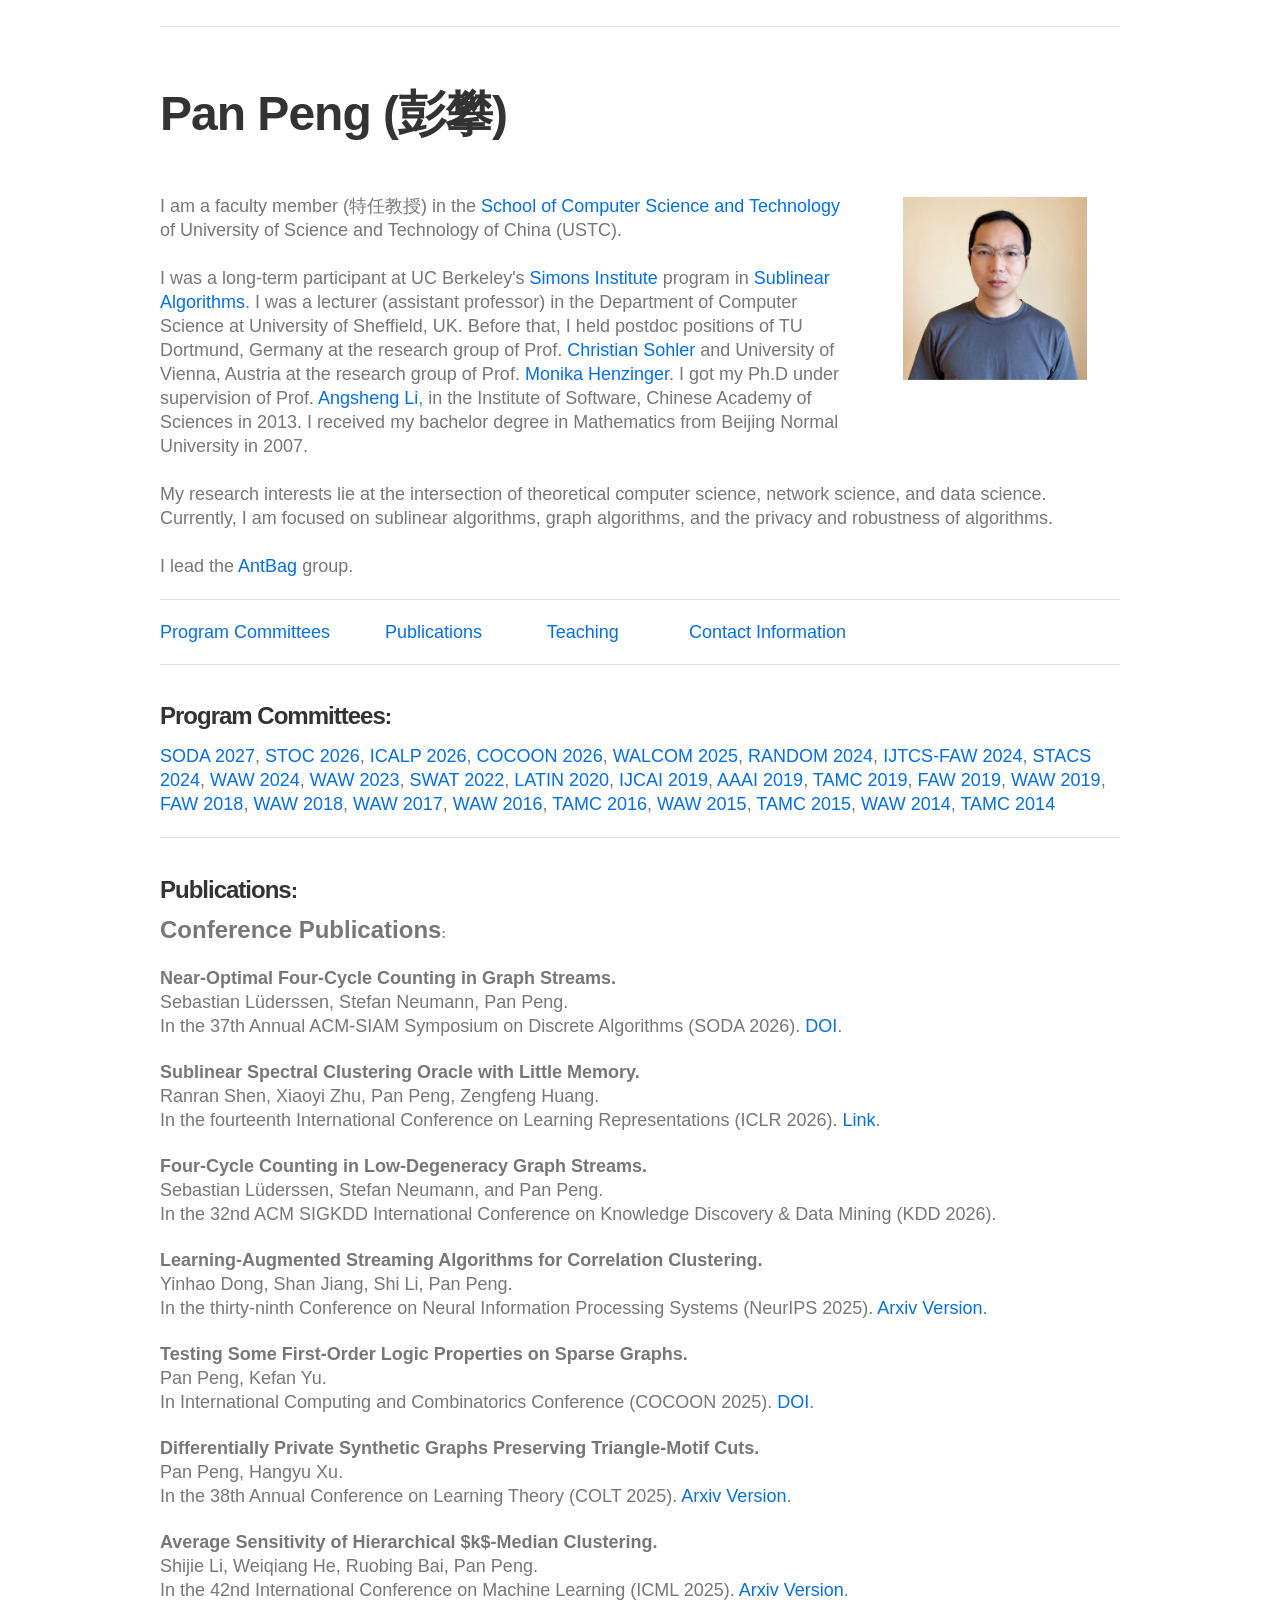
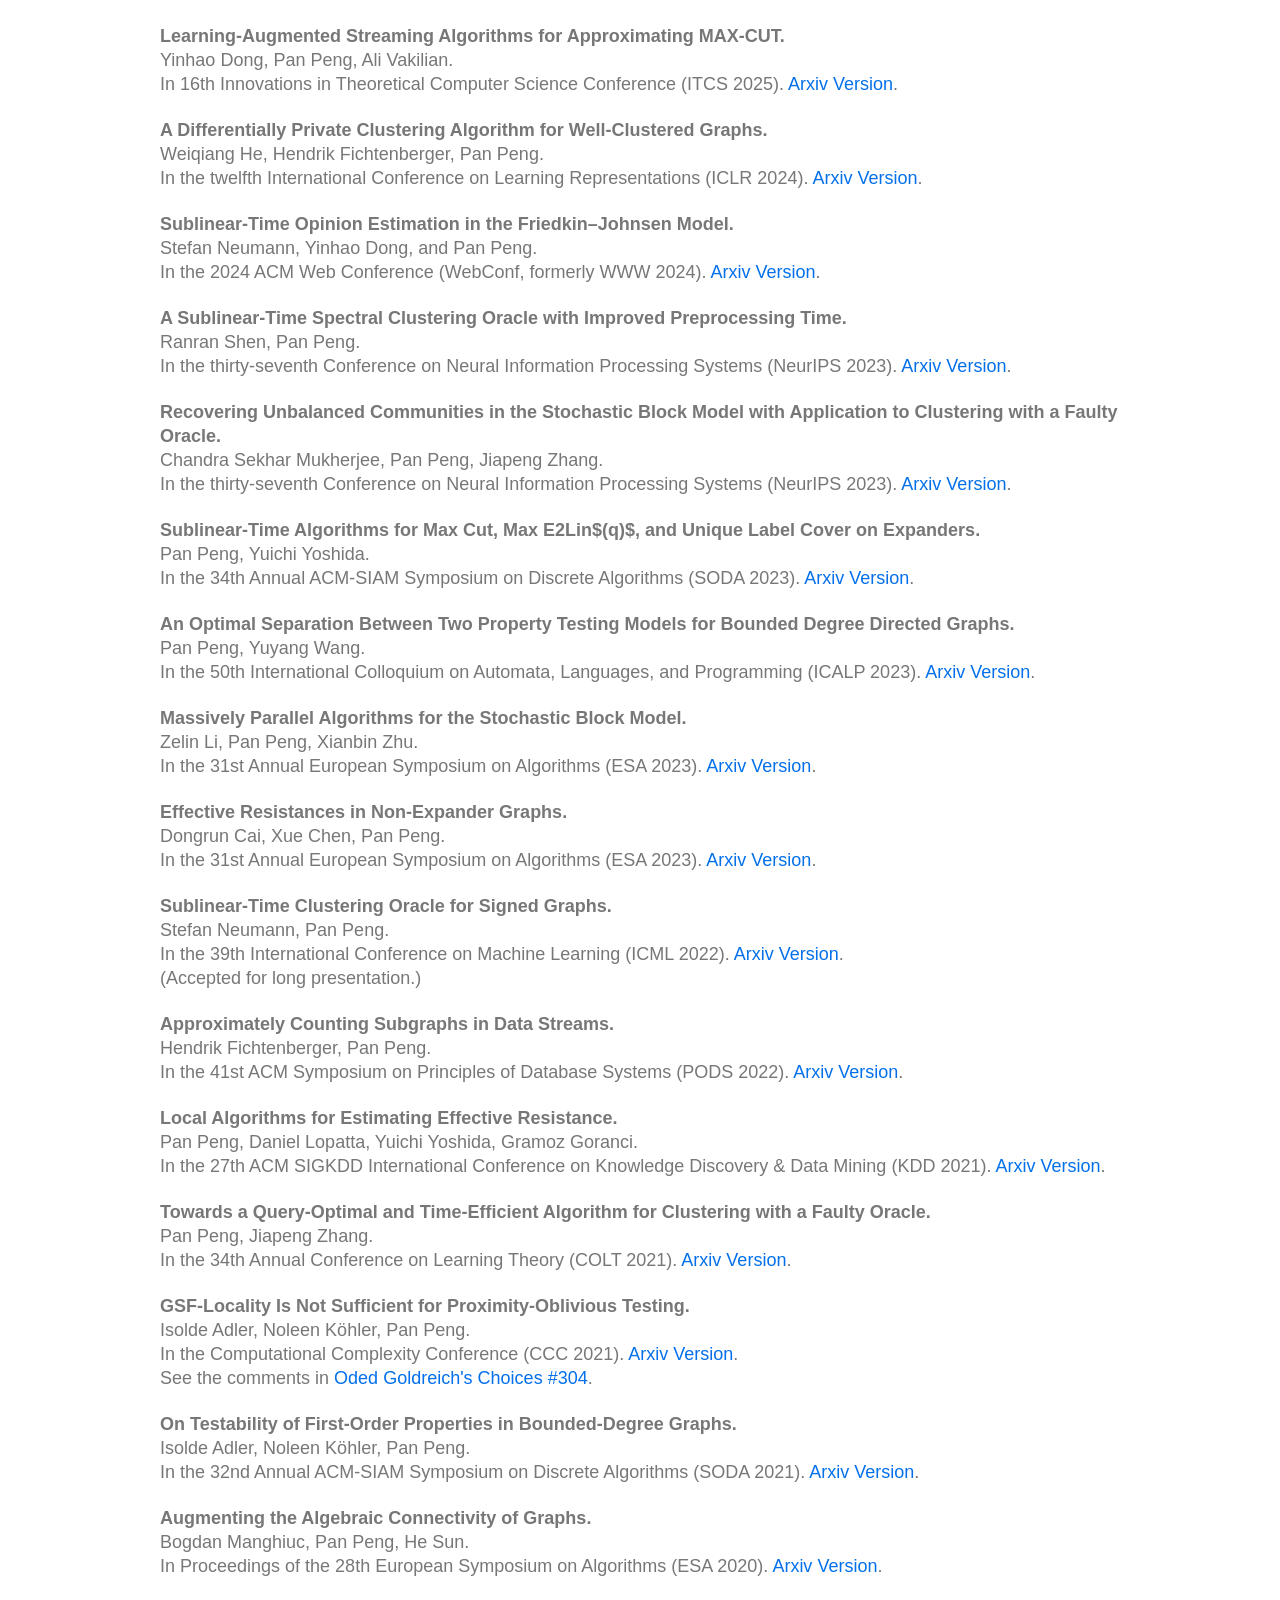
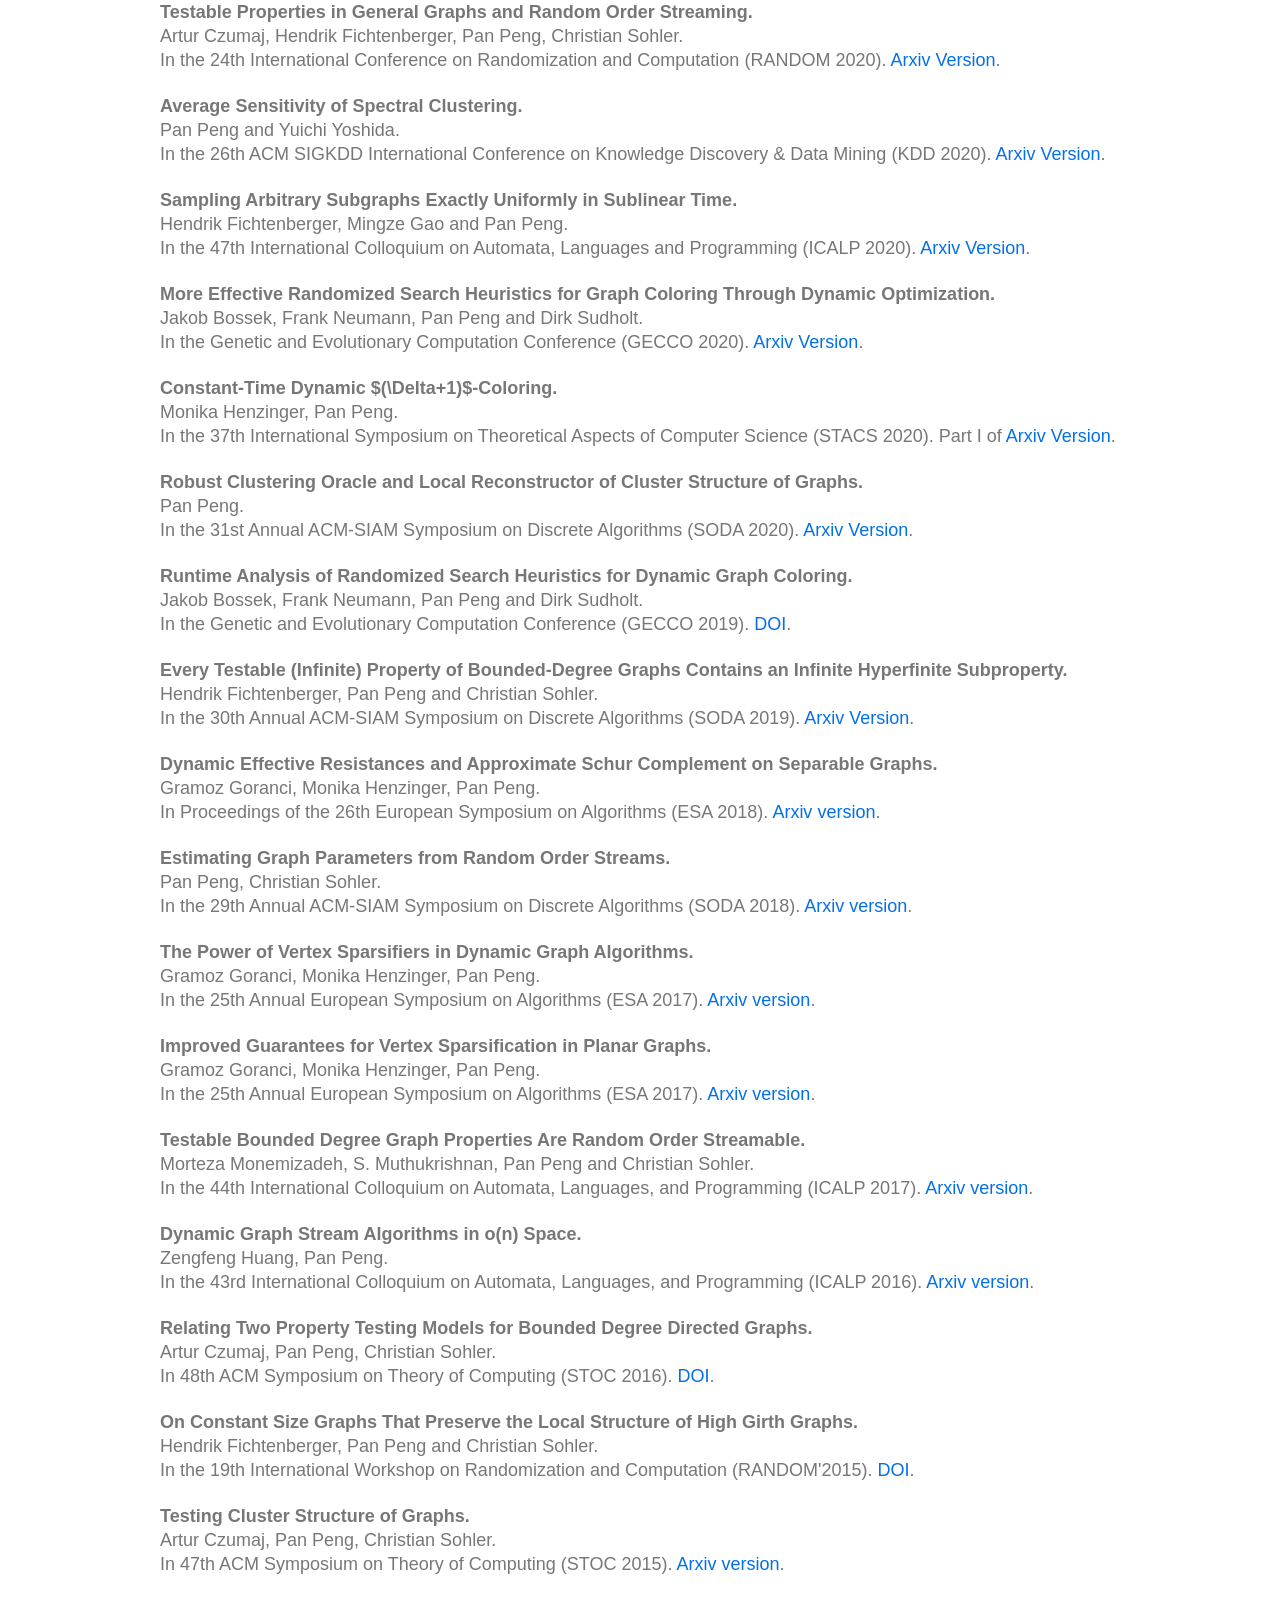
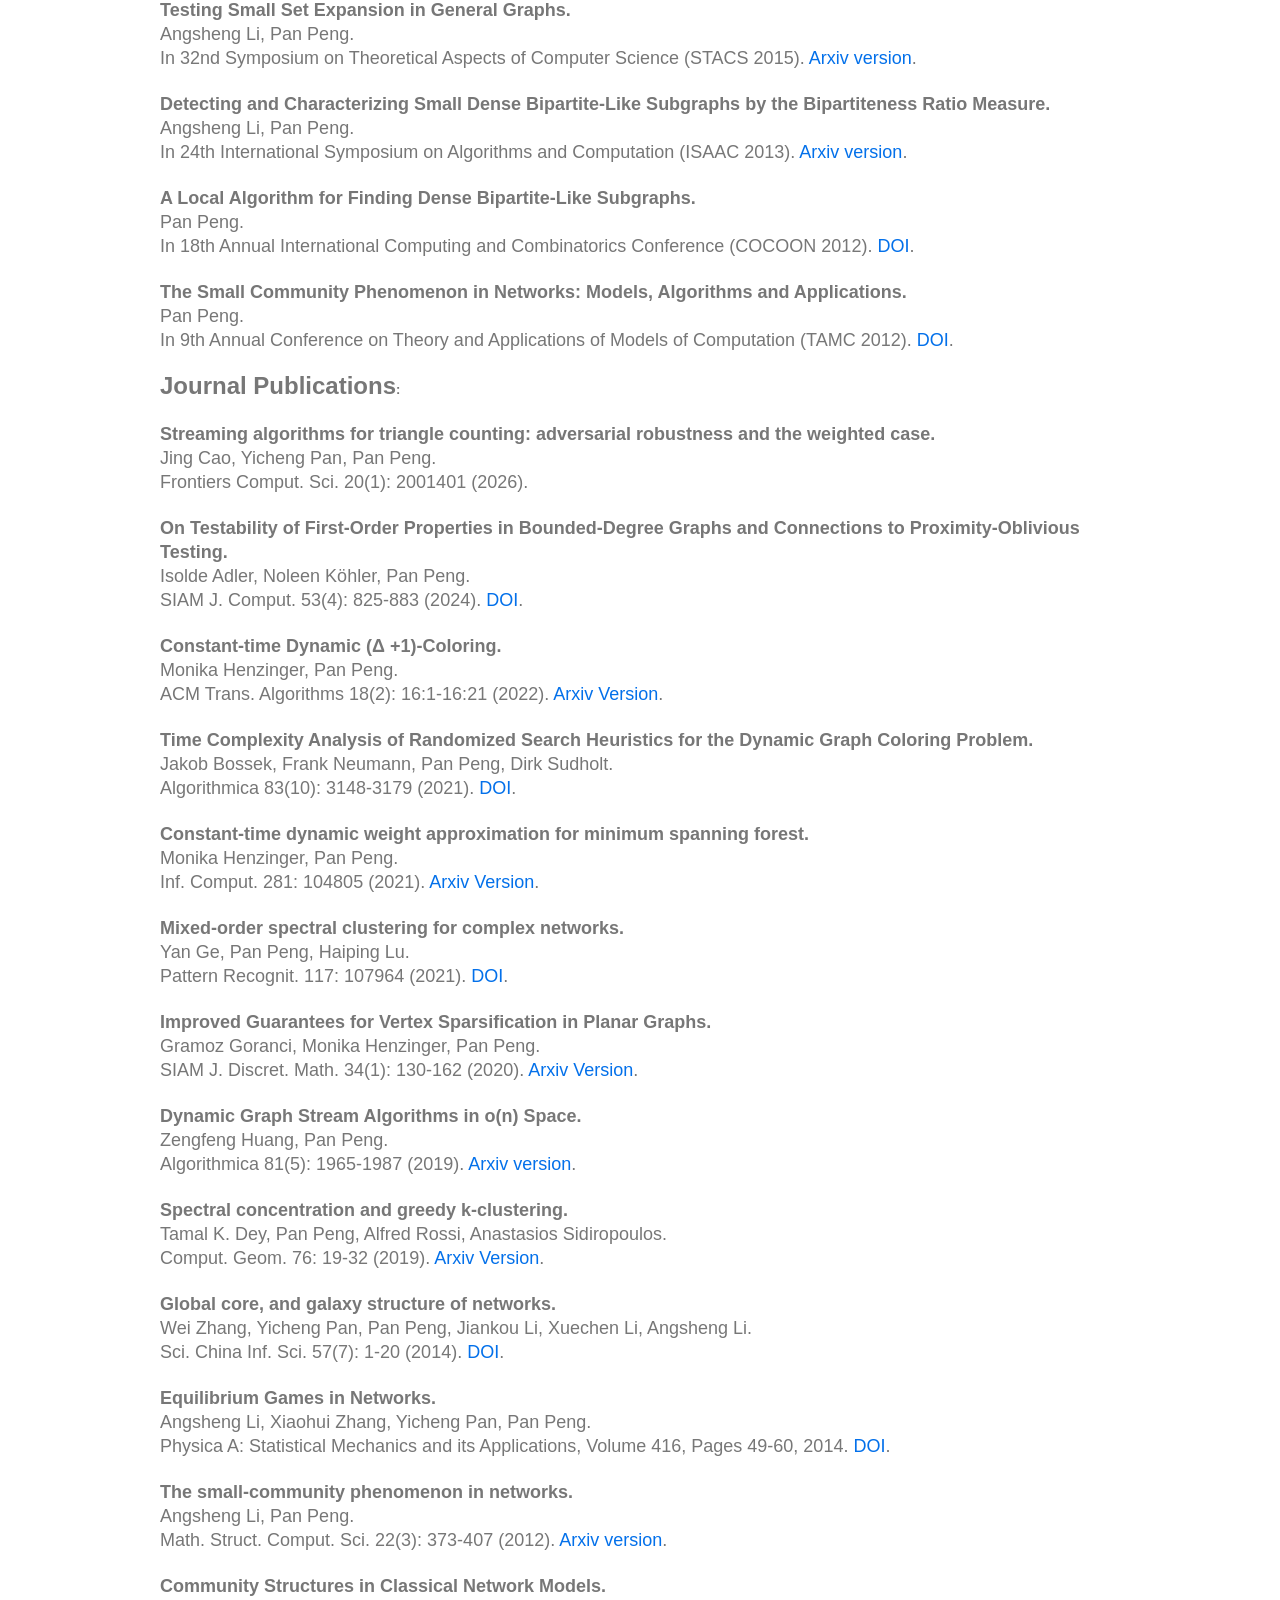
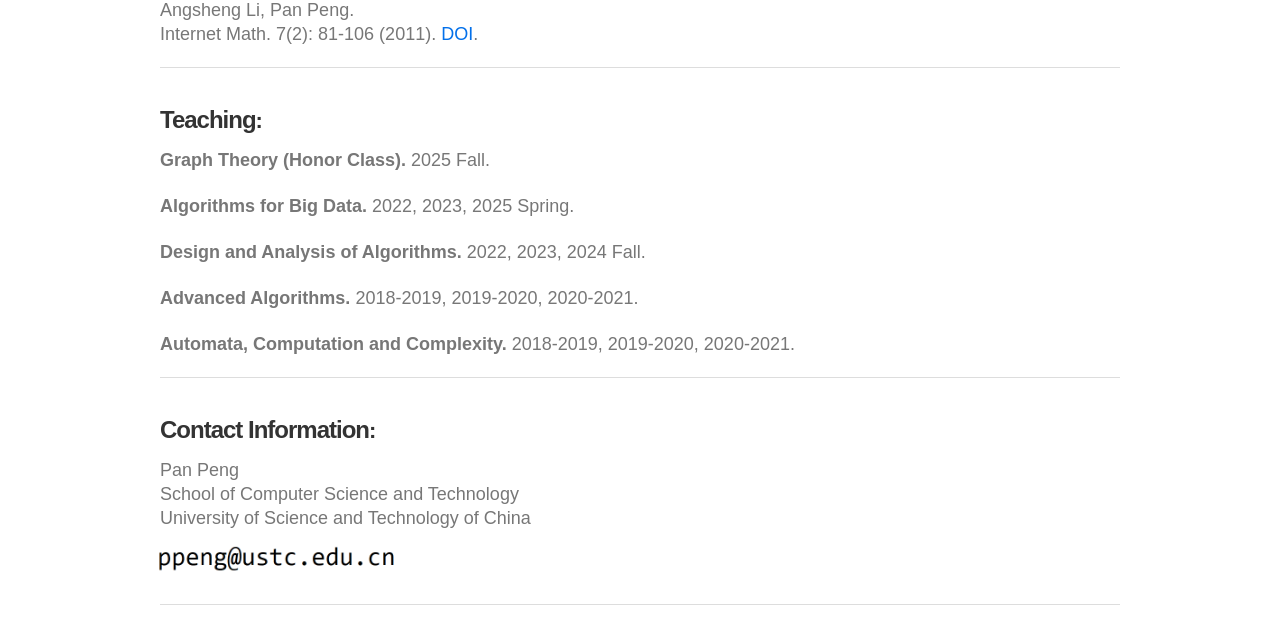
==== index.html @ d2b6df4d "Update index.html" ====
<!DOCTYPE html>
<html lang="en">
<head>
    <meta charset="utf-8">
    <meta name="viewport" content="width=device-width, initial-scale=1, maximum-scale=5, user-scalable=yes">
    <title>Pan Peng's Homepage</title>

    <!-- Open Graph / Social Media Meta -->
    <meta property="og:title" content="Pan Peng's Homepage">
    <meta property="og:description" content="Pan Peng's Homepage">

    <!-- SEO Meta -->
    <meta name="description" content="Pan Peng's Homepage">
    <meta name="keywords" content="Pan Peng, Theoretical Computer science, complexity, big data, data mining, sublinear algorithms, graph algorithms, Local algorithms, Community, Institute of Software, Chinese Academy of Sciences, TU Dortmund, University of Vienna, University of Sheffield, University of Science and Technology of China">

    <!-- Stylesheets (kept exactly as original) -->
    <link id="wsite-base-style" rel="stylesheet" type="text/css" href="./index_files/sites.css">
    <link rel="stylesheet" type="text/css" href="./index_files/fancybox.css">
    <link rel="stylesheet" type="text/css" href="./index_files/main_style.css" title="wsite-theme-css">
    <link href="./index_files/css" rel="stylesheet" type="text/css">

    <!-- 响应式优化：针对手机界面调整布局，同时不影响桌面显示 -->
    <style>
        /* 通用图片响应式 */
        img {
            max-width: 100%;
            height: auto;
        }

        /* 使两列表格在窄屏下堆叠显示 */
        @media screen and (max-width: 640px) {
            .wsite-multicol-table,
            .wsite-multicol-table-wrap,
            .wsite-multicol-tr,
            .wsite-multicol-tbody,
            .wsite-multicol-col {
                display: block !important;
                width: 100% !important;
                table-layout: auto !important;
                margin: 0 !important;
                padding: 0 !important;
            }
            .wsite-multicol-col {
                padding: 0 15px !important;  /* 保持左右内边距 */
                box-sizing: border-box;
            }
            /* 头像区域居中对齐 */
            .wsite-multicol-col:last-child {
                text-align: center;
                margin-top: 20px;
            }
            /* 调整导航链接区域的换行行为 */
            #738546529142999705 ul {
                text-align: center;
                white-space: normal;
                padding-left: 0;
            }
            #738546529142999705 a {
                display: inline-block;
                margin: 5px 8px;
                white-space: nowrap;  /* 保持每个链接不换行，但整体允许换行 */
            }
            /* 隐藏原有的大量 &nbsp; 换行符，避免多余空白 */
            #738546529142999705 font ul {
                font-size: 0;  /* 消除空格影响，但保留链接 */
            }
            #738546529142999705 font ul a {
                font-size: 16px; /* 恢复字体大小 */
            }
            /* 出版物列表字体微调，避免过小 */
            .paragraph font[size="4"] {
                font-size: 16px !important;
                line-height: 1.5;
            }
            /* 联系信息中的图片适应 */
            .paragraph span[style*="float:left"] {
                float: none !important;
                display: inline-block;
                margin-top: 10px !important;
            }
            /* 导航栏表格优化 */
            #nav-wrap table {
                width: 100%;
            }
            #nav-wrap td {
                display: block;
                width: 100%;
                text-align: center;
            }
            #nav-wrap #logo {
                padding-bottom: 10px;
            }
        }

        /* 确保链接在手机上可点击区域足够 */
        a {
            touch-action: manipulation;
        }
    </style>
</head>
<body>

    <!-- Navigation bar (unchanged) -->
    <div id="nav-wrap">
        <div class="container">
            <table>
                <tbody>
                    <tr>
                        <td id="logo">
                            <span class="wsite-logo">
                                <span class="wsite-title-placeholder">&nbsp;</span>
                                <span style="display:none;">
                                    <span style="display:none;">Pan Peng's Homepage</span>
                                </span>
                            </span>
                        </td>
                        <td id="nav">
                            <div id="navigation">
                                <ul class="wsite-menu-default"></ul>
                            </div>
                        </td>
                    </tr>
                </tbody>
            </table>
        </div><!-- end container -->
    </div><!-- end nav-wrap -->

    <!-- Main content -->
    <div id="main-wrap">
        <div class="container">
            <div id="wsite-content" class="wsite-elements wsite-not-footer">

                <!-- Two‑column layout: name + image -->
                <div>
                    <div class="wsite-multicol">
                        <div class="wsite-multicol-table-wrap" style="margin:0 -15px;">
                            <table class="wsite-multicol-table">
                                <tbody class="wsite-multicol-tbody">
                                    <tr class="wsite-multicol-tr">
                                        <!-- Left column: text -->
                                        <td class="wsite-multicol-col" style="width:100%; padding:0 15px;">
                                            <h2 style="text-align:left;">
                                                <font style="font-weight: bold;" size="7">Pan Peng (彭攀)</font>
                                                <br>
                                            </h2>
                                            <span class="imgPusher" style="float:left;height:0px"></span>
                                            <div class="paragraph" style="text-align:left;display:block;">
                                                <span style="display:none;">_</span><br><span></span>
                                            </div>
                                            <hr style="clear:both;visibility:hidden;width:100%;">
                                            <div class="paragraph" style="text-align:left;display:block;">
                                                <font size="4">
                                                    I am a faculty member (特任教授) in the <a href="http://en.cs.ustc.edu.cn" target="_blank">School of Computer Science and Technology</a> of University of Science and Technology of China (USTC). <br><br>
                                                </font>
                                            </div>
                                            <div class="paragraph" style="text-align:left;display:block;">
                                                <font size="4">
                                                    I was a long-term participant at UC Berkeley's <a href="https://simons.berkeley.edu/homepage" target="_blank">Simons Institute</a> program in <a href="https://simons.berkeley.edu/programs/sublinear-algorithms" target="_blank">Sublinear Algorithms</a>. I was a lecturer (assistant professor) in the Department of Computer Science at University of Sheffield, UK. Before that, I held postdoc positions of TU Dortmund, Germany at the research group of Prof. <a href="https://cds.uni-koeln.de/en/people/core-scientists/prof-dr-christian-sohler" target="_blank">Christian Sohler</a> and University of Vienna, Austria at the research group of Prof. <a href="https://homepage.univie.ac.at/monika.henzinger/" target="_blank">Monika Henzinger</a>. I got my Ph.D under supervision of Prof. <a href="https://scse.buaa.edu.cn/info/1078/5403.htm" target="_blank">Angsheng Li</a>, in the Institute of Software, Chinese Academy of Sciences in 2013. I received my bachelor degree in Mathematics from Beijing Normal University in 2007.<br><br>
                                                </font>
                                            </div>
                                        </td>
                                        <!-- Right column: profile image -->
                                        <td class="wsite-multicol-col" style="width:35%; padding:0 15px;">
                                            <div>
                                                <div class="wsite-image wsite-image-border-none " style="padding-top:130px;padding-bottom:0;margin-left:0;margin-right:10px;text-align:center">
                                                    <a>
                                                        <img src="index_files/pan.JPG" alt="Pan Peng" style="width:auto;max-width:80%">
                                                    </a>
                                                    <div style="display:block;font-size:90%"></div>
                                                </div>
                                            </div>
                                        </td>
                                    </tr>
                                </tbody>
                            </table>
                        </div>
                    </div>
                </div>

                <!-- Research interests -->
                <div class="paragraph" style="text-align:left;display:block;">
                    <font size="4">
                        My research interests lie at the intersection of theoretical computer science, network science, and data science. Currently, I am focused on sublinear algorithms, graph algorithms, and the privacy and robustness of algorithms.<br><br>

                        I lead the <a href="https://pepy.github.io/antbag/" target="_blank">AntBag</a> group. 
                    </font>
                </div>

                <!-- Commented out call for students (preserved exactly) -->
                <div class="paragraph" style="text-align:left;display:block;">
                    <font size="4">
                        <span style="color:rgb(255, 0, 0)">
                            <!--
                            I am currently looking for <b>self-motivated students</b> with good background in mathematics and/or programming, and <b>postdocs</b> to work with me. <font size="4"><span style="color:rgb(119, 119, 119)"> Please contact me directly with your CV. <br />
                            <br />
                            </font></div>
                            </font></div>
                            -->
                        </span>
                    </font>
                </div>

                <!-- Spacer + horizontal rule -->
                <div>
                    <div style="height: 20px; overflow: hidden; width: 100%;"></div>
                    <hr class="styled-hr" style="width:100%;">
                    <div style="height: 20px; overflow: hidden; width: 100%;"></div>
                </div>

                <!-- Quick navigation links (优化移动端换行) -->
                <div>
                    <div id="738546529142999705" align="left" style="width: 100%; overflow-y: hidden;" class="wcustomhtml">
                        <font size="4">
                            <ul style="margin:0; padding:0; list-style:none;">
                                <a href="#committees">Program Committees</a> &nbsp;&nbsp;&nbsp;&nbsp;&nbsp;&nbsp;&nbsp;&nbsp;&nbsp;
                                <a href="#pub">Publications</a> &nbsp;&nbsp;&nbsp;&nbsp;&nbsp;&nbsp;&nbsp;&nbsp;&nbsp;&nbsp;&nbsp;
                                <a href="#teach">Teaching</a> &nbsp;&nbsp;&nbsp;&nbsp;&nbsp;&nbsp;&nbsp;&nbsp;&nbsp;&nbsp;&nbsp;&nbsp;
                                <a href="#contact">Contact Information</a> &nbsp;&nbsp;&nbsp;&nbsp;&nbsp;&nbsp;&nbsp;&nbsp;&nbsp;&nbsp;&nbsp;&nbsp;
                                <!-- <a href="#talk">Talks</a> &nbsp;&nbsp;&nbsp;&nbsp;&nbsp;&nbsp;&nbsp;&nbsp;&nbsp;&nbsp;&nbsp; -->
                                <!-- <a href="#code">Codes</a> -->
                            </ul>
                        </font>
                    </div>
                </div>

                <!-- Spacer + horizontal rule -->
                <div>
                    <div style="height: 20px; overflow: hidden; width: 100%;"></div>
                    <hr class="styled-hr" style="width:100%;">
                    <div style="height: 20px; overflow: hidden; width: 100%;"></div>
                </div>

                <!-- Program Committees -->
                <h2 id="committees" class="wsite-content-title" style="text-align:left;">
                    <span style="font-weight:bold"><font size="5">Program Committees</font>:</span>
                </h2>
                <div class="paragraph" style="text-align:left;display:block;">
                    <font size="4">
                        <!-- 添加 SODA 2027 链接 -->
                        <a href="https://www.siam.org/conferences-events/siam-conferences/soda27/" target="_blank">SODA 2027</a>,
                        <a href="https://acm-stoc.org/stoc2026/" target="_blank">STOC 2026</a>,
                        <a href="https://icalppodcspaa2026.cs.rhul.ac.uk/icalp/" target="_blank">ICALP 2026</a>,
                        <a href="https://event.ntu.edu.sg/cocoon2026" target="_blank">COCOON 2026</a>,
                        <a href="https://tcsuestc.com/walcom2025/" target="_blank">WALCOM 2025</a>,
                        <a href="https://randomconference.com/random-2024-home/" target="_blank">RANDOM 2024</a>,
                        <a href="https://ijtcs2024.comp.polyu.edu.hk/" target="_blank">IJTCS-FAW 2024</a>,
                        <a href="https://stacs2024.limos.fr/" target="_blank">STACS 2024</a>,
                        <a href="https://math.torontomu.ca/waw2024/" target="_blank">WAW 2024</a>,
                        <a href="https://math.ryerson.ca/waw2023/" target="_blank">WAW 2023</a>,
                        <a href="https://www.setur.fo/en/education/swat-2022/" target="_blank">SWAT 2022</a>,
                        <a href="https://latin2020.ime.usp.br/" target="_blank">LATIN 2020</a>,
                        <a href="https://ijcai19.org/" target="_blank">IJCAI 2019</a>,
                        <a href="https://aaai.org/Conferences/AAAI-19/" target="_blank">AAAI 2019</a>,
                        <a href="http://www.f.waseda.jp/watada/TAMC2019/" target="_blank">TAMC 2019</a>,
                        <a href="http://people.iiis.tsinghua.edu.cn/~jianli/FAW2019/FAW2019.html/" target="_blank">FAW 2019</a>,
                        <a href="https://math.ryerson.ca/waw2019/" target="_blank">WAW 2019</a>,
                        <a href="http://itcs.shufe.edu.cn/FAW2018/" target="_blank">FAW 2018</a>,
                        <a href="http://www.math.ryerson.ca/waw2018/index.html" target="_blank">WAW 2018</a>,
                        <a href="http://www.math.ryerson.ca/waw2017/" target="_blank">WAW 2017</a>,
                        <a href="http://www.math.ryerson.ca/waw2016/index.html" target="_blank">WAW 2016</a>,
                        <a href="http://cs.xidian.edu.cn/tamc2016/" target="_blank">TAMC 2016</a>,
                        <a target="_blank" href="https://www.cs.purdue.edu/waw2015">WAW 2015</a>,
                        <a target="_blank" href="http://www.comp.nus.edu.sg/~fstephan/tamc2015/tamc2015.html">TAMC 2015</a>,
                        <a target="_blank" href="http://www.math.ryerson.ca/waw2014/">WAW 2014</a>,
                        <a target="_blank" href="http://www.annauniv.edu/tamc2014/">TAMC 2014</a>
                    </font>
                </div>

                <!-- Spacer + horizontal rule -->
                <div>
                    <div style="height: 20px; overflow: hidden; width: 100%;"></div>
                    <hr class="styled-hr" style="width:100%;">
                    <div style="height: 20px; overflow: hidden; width: 100%;"></div>
                </div>

                <!-- Publications -->
                <h2 id="pub" class="wsite-content-title" style="text-align:left;">
                    <span style="font-weight:bold"><font size="5">Publications</font>:</span>
                </h2>
                <div class="paragraph" style="text-align:left;display:block;">

                    <!-- ========== CONFERENCE PUBLICATIONS ========== -->
                    <strong><font size="5">Conference Publications</font>:</strong><br><br>

                    <!-- 2026 -->
                    <strong><font size="4">Near-Optimal Four-Cycle Counting in Graph Streams.</font></strong><br><font size="4">Sebastian Lüderssen, Stefan Neumann, Pan Peng.<br>In the 37th Annual ACM-SIAM Symposium on Discrete Algorithms (SODA 2026). <a href="https://doi.org/10.1137/1.9781611978971.158" target="_blank">DOI</a>.</font>
                    <br><br>

                    <strong><font size="4">Sublinear Spectral Clustering Oracle with Little Memory.</font></strong><br><font size="4">Ranran Shen, Xiaoyi Zhu, Pan Peng, Zengfeng Huang.<br>In the fourteenth International Conference on Learning Representations (ICLR 2026). <a href="https://openreview.net/pdf?id=0GpolO2auw" target="_blank">Link</a>.</font>
                    <br><br>

                    <strong><font size="4">Four-Cycle Counting in Low-Degeneracy Graph Streams.</font></strong><br><font size="4">Sebastian Lüderssen, Stefan Neumann, and Pan Peng.<br>In the 32nd ACM SIGKDD International Conference on Knowledge Discovery & Data Mining (KDD 2026).</font>
                    <br><br>

                    <!-- 2025 -->
                    <strong><font size="4">Learning-Augmented Streaming Algorithms for Correlation Clustering.</font></strong><br><font size="4">Yinhao Dong, Shan Jiang, Shi Li, Pan Peng.<br>In the thirty-ninth Conference on Neural Information Processing Systems (NeurIPS 2025). <a href="http://arxiv.org/abs/2510.10705" target="_blank">Arxiv Version</a>.</font>
                    <br><br>

                    <strong><font size="4">Testing Some First-Order Logic Properties on Sparse Graphs.</font></strong><br><font size="4">Pan Peng, Kefan Yu.<br>In International Computing and Combinatorics Conference (COCOON 2025). <a href="https://doi.org/10.1007/978-981-95-0218-9_8" target="_blank">DOI</a>.</font>
                    <br><br>

                    <strong><font size="4">Differentially Private Synthetic Graphs Preserving Triangle-Motif Cuts.</font></strong><br><font size="4">Pan Peng, Hangyu Xu.<br>In the 38th Annual Conference on Learning Theory (COLT 2025). <a href="https://arxiv.org/abs/2507.14835" target="_blank">Arxiv Version</a>.</font>
                    <br><br>

                    <strong><font size="4">Average Sensitivity of Hierarchical $k$-Median Clustering.</font></strong><br><font size="4">Shijie Li, Weiqiang He, Ruobing Bai, Pan Peng.<br>In the 42nd International Conference on Machine Learning (ICML 2025). <a href="https://arxiv.org/abs/2507.10296" target="_blank">Arxiv Version</a>.</font>
                    <br><br>

                    <strong><font size="4">Learning-Augmented Streaming Algorithms for Approximating MAX-CUT.</font></strong><br><font size="4">Yinhao Dong, Pan Peng, Ali Vakilian.<br>In 16th Innovations in Theoretical Computer Science Conference (ITCS 2025). <a href="https://arxiv.org/abs/2412.09773" target="_blank">Arxiv Version</a>.</font>
                    <br><br>

                    <!-- 2024 -->
                    <strong><font size="4">A Differentially Private Clustering Algorithm for Well-Clustered Graphs.</font></strong><br><font size="4">Weiqiang He, Hendrik Fichtenberger, Pan Peng.<br>In the twelfth International Conference on Learning Representations (ICLR 2024). <a href="https://arxiv.org/abs/2403.14332" target="_blank">Arxiv Version</a>.</font>
                    <br><br>

                    <strong><font size="4">Sublinear-Time Opinion Estimation in the Friedkin–Johnsen Model.</font></strong><br><font size="4">Stefan Neumann, Yinhao Dong, and Pan Peng. <br>In the 2024 ACM Web Conference (WebConf, formerly WWW 2024). <a href="https://arxiv.org/abs/2404.16464" target="_blank">Arxiv Version</a>.</font>
                    <br><br>

                    <!-- 2023 -->
                    <strong><font size="4">A Sublinear-Time Spectral Clustering Oracle with Improved Preprocessing Time.</font></strong><br><font size="4">Ranran Shen, Pan Peng.<br>In the thirty-seventh Conference on Neural Information Processing Systems (NeurIPS 2023). <a href="https://arxiv.org/abs/2310.17878" target="_blank">Arxiv Version</a>.</font>
                    <br><br>

                    <strong><font size="4">Recovering Unbalanced Communities in the Stochastic Block Model with Application to Clustering with a Faulty Oracle.</font></strong><br><font size="4">Chandra Sekhar Mukherjee, Pan Peng, Jiapeng Zhang.<br>In the thirty-seventh Conference on Neural Information Processing Systems (NeurIPS 2023). <a href="https://arxiv.org/abs/2202.08522" target="_blank">Arxiv Version</a>.</font>
                    <br><br>

                    <strong><font size="4">Sublinear-Time Algorithms for Max Cut, Max E2Lin$(q)$, and Unique Label Cover on Expanders.</font></strong><br><font size="4">Pan Peng, Yuichi Yoshida.<br>In the 34th Annual ACM-SIAM Symposium on Discrete Algorithms (SODA 2023). <a href="https://arxiv.org/abs/2210.12601" target="_blank">Arxiv Version</a>.</font>
                    <br><br>

                    <strong><font size="4">An Optimal Separation Between Two Property Testing Models for Bounded Degree Directed Graphs.</font></strong><br><font size="4">Pan Peng, Yuyang Wang.<br>In the 50th International Colloquium on Automata, Languages, and Programming (ICALP 2023). <a href="https://arxiv.org/abs/2305.13089" target="_blank">Arxiv Version</a>.</font>
                    <br><br>

                    <strong><font size="4">Massively Parallel Algorithms for the Stochastic Block Model.</font></strong><br><font size="4">Zelin Li, Pan Peng, Xianbin Zhu.<br>In the 31st Annual European Symposium on Algorithms (ESA 2023). <a href="https://arxiv.org/abs/2307.00530" target="_blank">Arxiv Version</a>.</font>
                    <br><br>

                    <strong><font size="4">Effective Resistances in Non-Expander Graphs.</font></strong><br><font size="4">Dongrun Cai, Xue Chen, Pan Peng.<br>In the 31st Annual European Symposium on Algorithms (ESA 2023). <a href="https://arxiv.org/abs/2307.01218">Arxiv Version</a>.</font>
                    <br><br>

                    <!-- 2022 -->
                    <strong><font size="4">Sublinear-Time Clustering Oracle for Signed Graphs.</font></strong><br><font size="4">Stefan Neumann, Pan Peng.<br>In the 39th International Conference on Machine Learning (ICML 2022). <a href="https://arxiv.org/abs/2206.13813" target="_blank">Arxiv Version</a>. <br>(Accepted for long presentation.)</font>
                    <br><br>

                    <strong><font size="4">Approximately Counting Subgraphs in Data Streams.</font></strong><br><font size="4">Hendrik Fichtenberger, Pan Peng.<br>In the 41st ACM Symposium on Principles of Database Systems (PODS 2022). <a href="https://arxiv.org/abs/2203.14225" target="_blank">Arxiv Version</a>.</font>
                    <br><br>

                    <!-- 2021 -->
                    <strong><font size="4">Local Algorithms for Estimating Effective Resistance.</font></strong><br><font size="4">Pan Peng, Daniel Lopatta, Yuichi Yoshida, Gramoz Goranci.<br>In the 27th ACM SIGKDD International Conference on Knowledge Discovery & Data Mining (KDD 2021). <a href="https://arxiv.org/abs/2106.03476" target="_blank">Arxiv Version</a>.</font>
                    <br><br>

                    <strong><font size="4">Towards a Query-Optimal and Time-Efficient Algorithm for Clustering with a Faulty Oracle.</font></strong><br><font size="4">Pan Peng, Jiapeng Zhang.<br>In the 34th Annual Conference on Learning Theory (COLT 2021). <a href="https://arxiv.org/abs/2106.10374" target="_blank">Arxiv Version</a>.</font>
                    <br><br>

                    <strong><font size="4">GSF-Locality Is Not Sufficient for Proximity-Oblivious Testing.</font></strong><br><font size="4">Isolde Adler, Noleen Köhler, Pan Peng.<br>In the Computational Complexity Conference (CCC 2021). <a href="https://arxiv.org/abs/2105.08490" target="_blank">Arxiv Version</a>.<br> See the comments in <a href="http://www.wisdom.weizmann.ac.il/~oded/MC/304.html" target="_blank">Oded Goldreich's Choices #304</a>.</font>
                    <br><br>

                    <strong><font size="4">On Testability of First-Order Properties in Bounded-Degree Graphs.</font></strong><br><font size="4">Isolde Adler, Noleen Köhler, Pan Peng.<br>In the 32nd Annual ACM-SIAM Symposium on Discrete Algorithms (SODA 2021). <a href="https://arxiv.org/abs/2008.05800" target="_blank">Arxiv Version</a>.</font>
                    <br><br>

                    <!-- 2020 -->
                    <strong><font size="4">Augmenting the Algebraic Connectivity of Graphs.</font></strong><br><font size="4">Bogdan Manghiuc, Pan Peng, He Sun.<br>In Proceedings of the 28th European Symposium on Algorithms (ESA 2020). <a href="https://arxiv.org/abs/2006.14449" target="_blank">Arxiv Version</a>.</font>
                    <br><br>

                    <strong><font size="4">Testable Properties in General Graphs and Random Order Streaming.</font></strong><br><font size="4">Artur Czumaj, Hendrik Fichtenberger, Pan Peng, Christian Sohler.<br>In the 24th International Conference on Randomization and Computation (RANDOM 2020). <a href="https://arxiv.org/abs/1905.01644" target="_blank">Arxiv Version</a>.</font>
                    <br><br>

                    <strong><font size="4">Average Sensitivity of Spectral Clustering.</font></strong><br><font size="4">Pan Peng and Yuichi Yoshida.<br>In the 26th ACM SIGKDD International Conference on Knowledge Discovery & Data Mining (KDD 2020). <a href="https://arxiv.org/abs/2006.04094" target="_blank">Arxiv Version</a>.</font>
                    <br><br>

                    <strong><font size="4">Sampling Arbitrary Subgraphs Exactly Uniformly in Sublinear Time.</font></strong><br><font size="4">Hendrik Fichtenberger, Mingze Gao and Pan Peng.<br>In the 47th International Colloquium on Automata, Languages and Programming (ICALP 2020). <a href="https://arxiv.org/abs/2005.01861" target="_blank">Arxiv Version</a>.</font>
                    <br><br>

                    <strong><font size="4">More Effective Randomized Search Heuristics for Graph Coloring Through Dynamic Optimization.</font></strong><br><font size="4">Jakob Bossek, Frank Neumann, Pan Peng and Dirk Sudholt.<br>In the Genetic and Evolutionary Computation Conference (GECCO 2020). <a href="https://arxiv.org/abs/2005.13825" target="_blank">Arxiv Version</a>.</font>
                    <br><br>

                    <strong><font size="4">Constant-Time Dynamic $(\Delta+1)$-Coloring.</font></strong><br><font size="4">Monika Henzinger, Pan Peng.<br>In the 37th International Symposium on Theoretical Aspects of Computer Science (STACS 2020). Part I of <a href="https://arxiv.org/abs/1907.04745" target="_blank">Arxiv Version</a>.</font>
                    <br><br>

                    <strong><font size="4">Robust Clustering Oracle and Local Reconstructor of Cluster Structure of Graphs.</font></strong><br><font size="4">Pan Peng.<br>In the 31st Annual ACM-SIAM Symposium on Discrete Algorithms (SODA 2020). <a href="https://arxiv.org/abs/1904.09710" target="_blank">Arxiv Version</a>.</font>
                    <br><br>

                    <!-- 2019 -->
                    <strong><font size="4">Runtime Analysis of Randomized Search Heuristics for Dynamic Graph Coloring.</font></strong><br><font size="4">Jakob Bossek, Frank Neumann, Pan Peng and Dirk Sudholt.<br>In the Genetic and Evolutionary Computation Conference (GECCO 2019). <a href="https://doi.org/10.1145/3321707.3321792" target="_blank">DOI</a>.</font>
                    <br><br>

                    <strong><font size="4">Every Testable (Infinite) Property of Bounded-Degree Graphs Contains an Infinite Hyperfinite Subproperty.</font></strong><br><font size="4">Hendrik Fichtenberger, Pan Peng and Christian Sohler.<br>In the 30th Annual ACM-SIAM Symposium on Discrete Algorithms (SODA 2019). <a href="https://arxiv.org/abs/1811.02937" target="_blank">Arxiv Version</a>.</font>
                    <br><br>

                    <!-- 2018 -->
                    <strong><font size="4">Dynamic Effective Resistances and Approximate Schur Complement on Separable Graphs.</font></strong><br><font size="4">Gramoz Goranci, Monika Henzinger, Pan Peng.<br>In Proceedings of the 26th European Symposium on Algorithms (ESA 2018). <a href="https://arxiv.org/abs/1802.09111" target="_blank">Arxiv version</a>.</font>
                    <br><br>

                    <strong><font size="4">Estimating Graph Parameters from Random Order Streams.</font></strong><br><font size="4">Pan Peng, Christian Sohler.<br>In the 29th Annual ACM-SIAM Symposium on Discrete Algorithms (SODA 2018). <a href="https://arxiv.org/abs/1711.04881" target="_blank">Arxiv version</a>.</font>
                    <br><br>

                    <!-- 2017 -->
                    <font size="4"><strong>The Power of Vertex Sparsifiers in Dynamic Graph Algorithms.</strong><br><span style="color:rgb(119, 119, 119)">Gramoz Goranci, Monika Henzinger, Pan Peng.</span><br><span style="color:rgb(119, 119, 119)">In the 25th Annual European Symposium on Algorithms (ESA 2017)</span><span style="color:rgb(119, 119, 119)">. <a href="https://arxiv.org/abs/1712.06473"  target="_blank">Arxiv version</a>.</span></font>
                    <br><br>

                    <strong><font size="4">Improved Guarantees for Vertex Sparsification in Planar Graphs.</font></strong><br><font size="4">Gramoz Goranci, Monika Henzinger, Pan Peng.<br>In the 25th Annual European Symposium on Algorithms (ESA 2017). <a href="https://arxiv.org/abs/1702.01136" target="_blank">Arxiv version</a>.</font>
                    <br><br>

                    <strong><font size="4">Testable Bounded Degree Graph Properties Are Random Order Streamable.</font></strong><br><font size="4">Morteza Monemizadeh, S. Muthukrishnan, Pan Peng and Christian Sohler.&nbsp;<br>In&nbsp;the 44th International Colloquium on Automata, Languages, and Programming (ICALP 2017). <a href="https://arxiv.org/abs/1707.07334" target="_blank">Arxiv version</a>.</font>
                    <br><br>

                    <!-- 2016 -->
                    <strong><font size="4">Dynamic Graph Stream Algorithms in o(n) Space.</font></strong><br><font size="4">Zengfeng Huang, Pan Peng.<br>In the 43rd International Colloquium on Automata, Languages, and Programming (ICALP 2016). <a href="http://arxiv.org/abs/1605.00089" target="_blank">Arxiv version</a>.</font>
                    <br><br>

                    <strong><font size="4">Relating Two Property Testing Models for Bounded Degree Directed Graphs.</font></strong><br><font size="4">Artur Czumaj, Pan Peng, Christian Sohler.<br>In 48th ACM Symposium on Theory of Computing (STOC 2016). <a href="https://doi.org/10.1145/2897518.2897575" target="_blank">DOI</a>.</font>
                    <br><br>

                    <!-- 2015 -->
                    <strong><font size="4"><span>On Constant Size Graphs That Preserve the Local Structure of High Girth Graphs.</span></font></strong><br><font size="4">Hendrik Fichtenberger, Pan Peng and Christian Sohler.<br>In the&nbsp;19th International Workshop on Randomization and Computation (RANDOM'2015). <a href="http://dx.doi.org/10.4230/LIPIcs.APPROX-RANDOM.2015.786"  target="_blank">DOI</a>.</font>
                    <br><br>

                    <font size="4"><strong>Testing Cluster Structure of Graphs.</strong><br>Artur Czumaj, Pan Peng, Christian Sohler.<br>In 47th ACM Symposium on Theory of Computing (STOC 2015). <a href="http://arxiv.org/abs/1504.03294" target="_blank">Arxiv version</a>.</font>
                    <br><br>

                    <font size="4"><strong>Testing Small Set Expansion in General Graphs.</strong><br>Angsheng Li, Pan Peng.<br>In 32nd Symposium on Theoretical Aspects of Computer Science (STACS 2015). <a href="http://arxiv.org/abs/1209.5052" target="_blank">Arxiv version</a>.</font>
                    <br><br>

                    <!-- 2013 -->
                    <strong><font size="4">Detecting and Characterizing Small Dense Bipartite-Like Subgraphs by the Bipartiteness Ratio Measure.</font></strong><br><font size="4">Angsheng Li, Pan Peng.&nbsp;&nbsp;<br>In&nbsp;24th&nbsp;International Symposium on Algorithms and Computation (ISAAC 2013).&nbsp;<a href="http://arxiv.org/abs/1209.5045" target="_blank">Arxiv version</a>.</font>
                    <br><br>

                    <!-- 2012 -->
                    <strong><font size="4">A Local Algorithm for Finding Dense Bipartite-Like Subgraphs. </font></strong><br><font size="4">Pan Peng.<br>In 18th Annual International Computing and Combinatorics Conference (COCOON 2012). <a href="https://doi.org/10.1007/978-3-642-32241-9_13" target="_blank">DOI</a>.</font>
                    <br><br>

                    <strong><font size="4">The Small Community Phenomenon in Networks: Models, Algorithms and Applications. </font></strong><br><font size="4">Pan Peng.<br>In 9th Annual Conference on Theory and Applications of Models of Computation (TAMC 2012). <a href="https://doi.org/10.1007/978-3-642-29952-0_10" target="_blank">DOI</a>.</font>
                    <br><br>

                    <!-- ========== JOURNAL PUBLICATIONS ========== -->
                    <strong><font size="5">Journal Publications</font>:</strong><br><br>

                    <!-- 2026 -->
                    <strong><font size="4">Streaming algorithms for triangle counting: adversarial robustness and the weighted case.</font></strong><br><font size="4">Jing Cao, Yicheng Pan, Pan Peng.<br>Frontiers Comput. Sci. 20(1): 2001401 (2026).</font>
                    <br><br>

                    <!-- 2024 -->
                    <strong><font size="4">On Testability of First-Order Properties in Bounded-Degree Graphs and Connections to Proximity-Oblivious Testing.</font></strong><br><font size="4">Isolde Adler, Noleen Köhler, Pan Peng.<br>SIAM J. Comput. 53(4): 825-883 (2024). <a href="https://doi.org/10.1137/23M1556253" target="_blank">DOI</a>.</font>
                    <br><br>

                    <!-- 2022 -->
                    <strong><font size="4">Constant-time Dynamic (Δ +1)-Coloring.</font></strong><br><font size="4">Monika Henzinger, Pan Peng.<br>ACM Trans. Algorithms 18(2): 16:1-16:21 (2022). <a href="https://arxiv.org/abs/1907.04745" target="_blank">Arxiv Version</a>.</font>
                    <br><br>

                    <!-- 2021 -->
                    <strong><font size="4">Time Complexity Analysis of Randomized Search Heuristics for the Dynamic Graph Coloring Problem.</font></strong><br><font size="4">Jakob Bossek, Frank Neumann, Pan Peng, Dirk Sudholt.<br>Algorithmica 83(10): 3148-3179 (2021). <a href="https://doi.org/10.1145/3321707.3321792" target="_blank">DOI</a>.</font>
                    <br><br>

                    <strong><font size="4">Constant-time dynamic weight approximation for minimum spanning forest.</font></strong><br><font size="4">Monika Henzinger, Pan Peng.<br>Inf. Comput. 281: 104805 (2021). <a href="https://arxiv.org/abs/2011.00977" target="_blank">Arxiv Version</a>.</font>
                    <br><br>

                    <strong><font size="4">Mixed-order spectral clustering for complex networks.</font></strong><br><font size="4">Yan Ge, Pan Peng, Haiping Lu.<br>Pattern Recognit. 117: 107964 (2021). <a href="https://doi.org/10.1016/j.patcog.2021.107964" target="_blank">DOI</a>.</font>
                    <br><br>

                    <!-- 2020 -->
                    <strong><font size="4">Improved Guarantees for Vertex Sparsification in Planar Graphs.</font></strong><br><font size="4">Gramoz Goranci, Monika Henzinger, Pan Peng.<br>SIAM J. Discret. Math. 34(1): 130-162 (2020). <a href="https://arxiv.org/abs/1702.01136" target="_blank">Arxiv Version</a>.</font>
                    <br><br>

                    <!-- 2019 -->
                    <strong><font size="4">Dynamic Graph Stream Algorithms in o(n) Space.</font></strong><br><font size="4">Zengfeng Huang, Pan Peng.<br>Algorithmica 81(5): 1965-1987 (2019). <a href="http://arxiv.org/abs/1605.00089" target="_blank">Arxiv version</a>.</font>
                    <br><br>

                    <strong><font size="4">Spectral concentration and greedy k-clustering.</font></strong><br><font size="4">Tamal K. Dey, Pan Peng, Alfred Rossi, Anastasios Sidiropoulos.<br>Comput. Geom. 76: 19-32 (2019). <a href="http://arxiv.org/abs/1404.1008" target="_blank">Arxiv Version</a>.</font>
                    <br><br>

                    <!-- 2014 -->
                    <strong><font size="4">Global core, and galaxy structure of networks.</font></strong><br><font size="4">Wei Zhang, Yicheng Pan, Pan Peng, Jiankou Li, Xuechen Li, Angsheng Li.<br>Sci. China Inf. Sci. 57(7): 1-20 (2014). <a href="https://doi.org/10.1007/s11432-013-4930-6" target="_blank">DOI</a>.</font>
                    <br><br>

                    <!-- 新增 Equilibrium Games in Networks (2014) -->
                    <strong><font size="4">Equilibrium Games in Networks.</font></strong><br><font size="4">Angsheng Li, Xiaohui Zhang, Yicheng Pan, Pan Peng.<br>Physica A: Statistical Mechanics and its Applications, Volume 416, Pages 49-60, 2014. <a href="https://doi.org/10.1016/j.physa.2014.08.028" target="_blank">DOI</a>.</font>
                    <br><br>

                    <!-- 2012 -->
                    <strong><font size="4">The small-community phenomenon in networks.</font></strong><br><font size="4">Angsheng Li, Pan Peng.<br>Math. Struct. Comput. Sci. 22(3): 373-407 (2012). <a href="http://arxiv.org/abs/1107.5786" target="_blank">Arxiv version</a>.</font>
                    <br><br>

                    <!-- 2011 -->
                    <strong><font size="4">Community Structures in Classical Network Models.</font></strong><br><font size="4">Angsheng Li, Pan Peng.<br>Internet Math. 7(2): 81-106 (2011). <a href="https://doi.org/10.1080/15427951.2011.566458" target="_blank">DOI</a>.</font>
                </div>

                <!-- Spacer + horizontal rule -->
                <div>
                    <div style="height: 20px; overflow: hidden; width: 100%;"></div>
                    <hr class="styled-hr" style="width:100%;">
                    <div style="height: 20px; overflow: hidden; width: 100%;"></div>
                </div>

                <!-- Teaching -->
                <h2 id="teach" class="wsite-content-title" style="text-align:left;">
                    <span style="font-weight:bold"><font size="5">Teaching</font>:</span>
                </h2>
                <div class="paragraph" style="text-align:left;display:block;">
                    <strong><font size="4">Graph Theory (Honor Class).</font></strong><font size="4"> 2025 Fall.</font>
                    <br><br>
                    <strong><font size="4">Algorithms for Big Data.</font></strong><font size="4"> 2022, 2023, 2025 Spring.</font>
                    <br><br>
                    <strong><font size="4">Design and Analysis of Algorithms.</font></strong><font size="4"> 2022, 2023, 2024 Fall.</font>
                    <br><br>
                    <strong><font size="4">Advanced Algorithms.</font></strong><font size="4"> 2018-2019, 2019-2020, 2020-2021.</font>
                    <br><br>
                    <strong><font size="4">Automata, Computation and Complexity.</font></strong><font size="4"> 2018-2019, 2019-2020, 2020-2021.</font>
                </div>

                <!-- Spacer + horizontal rule -->
                <div>
                    <div style="height: 20px; overflow: hidden; width: 100%;"></div>
                    <hr class="styled-hr" style="width:100%;">
                    <div style="height: 20px; overflow: hidden; width: 100%;"></div>
                </div>

                <!-- Contact Information -->
                <h2 id="contact" class="wsite-content-title" style="text-align:left;">
                    <span style="font-weight: bold;"><font size="5">Contact Information</font>:</span><span style="font-weight: bold;"><br></span>
                </h2>
                <div class="paragraph" style="text-align:left;">
                    <font size="4">
                        <span style="color:rgb(119, 119, 119)">
                            Pan Peng <br>
                            School of Computer Science and Technology<br>
                            University of Science and Technology of China<br>
                            <span style="position:relative;float:left;z-index:1;;clear:left;margin-top:14px;*margin-top:28px">
                                <a>
                                    <img class="wsite-image galleryImageBorderBlack" src="index_files/panemail.PNG" width="250" height="30" style="margin-top: 0px; margin-bottom: 10px; margin-left: -7px; margin-right: 10px; border-width:0;" alt="email">
                                </a>
                                <div style="display: block; font-size: 90%; margin-top: -10px; margin-bottom: 10px; text-align: center;"></div>
                            </span>
                        </span>
                    </font>
                </div>

                <!-- Final spacer + horizontal rule -->
                <div>
                    <div style="height: 20px; overflow: hidden; width: 100%;"></div>
                    <hr class="styled-hr" style="width:100%;">
                    <div style="height: 20px; overflow: hidden; width: 100%;"></div>
                </div>

            </div><!-- end wsite-content -->
        </div><!-- end container -->
    </div><!-- end main-wrap -->

</body>
</html>
---- index_files/sites.css ----
@keyframes spin{0%{transform:rotate(0deg)}100%{transform:rotate(360deg)}}/*! Reflex v1.5.0 - https://github.com/leejordan/reflex */.grid{display:inline-block;display:-ms-flexbox;display:flex;*display:inline;zoom:1;-ms-flex-wrap:wrap;flex-wrap:wrap;padding:0;margin:0;position:relative;width:100%;max-width:100%;letter-spacing:-0.31em !important;*letter-spacing:normal !important;word-spacing:-0.43em !important;list-style-type:none}.grid:before,.grid:after{letter-spacing:normal;word-spacing:normal;white-space:normal;max-width:100%}.grid *:before,.grid *:after{letter-spacing:normal;word-spacing:normal;white-space:normal}.grid .grid{-ms-flex:1 1 auto;flex:1 1 auto}.grid *{box-sizing:border-box}.grid *:before,.grid *:after{box-sizing:border-box}[class*="grid__col-"]{display:inline-block;display:-ms-flexbox;display:flex;*display:inline;zoom:1;-ms-flex-direction:column;flex-direction:column;letter-spacing:normal;word-spacing:normal;white-space:normal;position:relative;width:100%;vertical-align:top;padding:10px}.grid__cell{position:relative;display:block;-ms-flex:1 1 auto;flex:1 1 auto}:-ms-fullscreen .grid__cell,:root .grid__cell{width:100%}.grid__col-12{width:100%;*width:99.9%}.grid__col-11{width:91.66667%;*width:91.56667%}.grid__col-10{width:83.33333%;*width:83.23333%}.grid__col-9{width:75%;*width:74.9%}.grid__col-8{width:66.66667%;*width:66.56667%}.grid__col-7{width:58.33333%;*width:58.23333%}.grid__col-6{width:50%;*width:49.9%}.grid__col-5{width:41.66667%;*width:41.56667%}.grid__col-4{width:33.33333%;*width:33.23333%}.grid__col-3{width:25%;*width:24.9%}.grid__col-2{width:16.66667%;*width:16.56667%}.grid__col-1{width:8.33333%;*width:8.23333%}@media (min-width: 480px){.grid__col-xs-12{width:100%;*width:99.9%}.grid__col-xs-11{width:91.66667%;*width:91.56667%}.grid__col-xs-10{width:83.33333%;*width:83.23333%}.grid__col-xs-9{width:75%;*width:74.9%}.grid__col-xs-8{width:66.66667%;*width:66.56667%}.grid__col-xs-7{width:58.33333%;*width:58.23333%}.grid__col-xs-6{width:50%;*width:49.9%}.grid__col-xs-5{width:41.66667%;*width:41.56667%}.grid__col-xs-4{width:33.33333%;*width:33.23333%}.grid__col-xs-3{width:25%;*width:24.9%}.grid__col-xs-2{width:16.66667%;*width:16.56667%}.grid__col-xs-1{width:8.33333%;*width:8.23333%}}@media (min-width: 40em){.grid__col-sm-12{width:100%;*width:99.9%}.grid__col-sm-11{width:91.66667%;*width:91.56667%}.grid__col-sm-10{width:83.33333%;*width:83.23333%}.grid__col-sm-9{width:75%;*width:74.9%}.grid__col-sm-8{width:66.66667%;*width:66.56667%}.grid__col-sm-7{width:58.33333%;*width:58.23333%}.grid__col-sm-6{width:50%;*width:49.9%}.grid__col-sm-5{width:41.66667%;*width:41.56667%}.grid__col-sm-4{width:33.33333%;*width:33.23333%}.grid__col-sm-3{width:25%;*width:24.9%}.grid__col-sm-2{width:16.66667%;*width:16.56667%}.grid__col-sm-1{width:8.33333%;*width:8.23333%}}@media (min-width: 64em){.grid__col-md-12{width:100%;*width:99.9%}.grid__col-md-11{width:91.66667%;*width:91.56667%}.grid__col-md-10{width:83.33333%;*width:83.23333%}.grid__col-md-9{width:75%;*width:74.9%}.grid__col-md-8{width:66.66667%;*width:66.56667%}.grid__col-md-7{width:58.33333%;*width:58.23333%}.grid__col-md-6{width:50%;*width:49.9%}.grid__col-md-5{width:41.66667%;*width:41.56667%}.grid__col-md-4{width:33.33333%;*width:33.23333%}.grid__col-md-3{width:25%;*width:24.9%}.grid__col-md-2{width:16.66667%;*width:16.56667%}.grid__col-md-1{width:8.33333%;*width:8.23333%}}@media (min-width: 90em){.grid__col-lg-12{width:100%;*width:99.9%}.grid__col-lg-11{width:91.66667%;*width:91.56667%}.grid__col-lg-10{width:83.33333%;*width:83.23333%}.grid__col-lg-9{width:75%;*width:74.9%}.grid__col-lg-8{width:66.66667%;*width:66.56667%}.grid__col-lg-7{width:58.33333%;*width:58.23333%}.grid__col-lg-6{width:50%;*width:49.9%}.grid__col-lg-5{width:41.66667%;*width:41.56667%}.grid__col-lg-4{width:33.33333%;*width:33.23333%}.grid__col-lg-3{width:25%;*width:24.9%}.grid__col-lg-2{width:16.66667%;*width:16.56667%}.grid__col-lg-1{width:8.33333%;*width:8.23333%}}@media (min-width: 120em){.grid__col-xlg-12{width:100%;*width:99.9%}.grid__col-xlg-11{width:91.66667%;*width:91.56667%}.grid__col-xlg-10{width:83.33333%;*width:83.23333%}.grid__col-xlg-9{width:75%;*width:74.9%}.grid__col-xlg-8{width:66.66667%;*width:66.56667%}.grid__col-xlg-7{width:58.33333%;*width:58.23333%}.grid__col-xlg-6{width:50%;*width:49.9%}.grid__col-xlg-5{width:41.66667%;*width:41.56667%}.grid__col-xlg-4{width:33.33333%;*width:33.23333%}.grid__col-xlg-3{width:25%;*width:24.9%}.grid__col-xlg-2{width:16.66667%;*width:16.56667%}.grid__col-xlg-1{width:8.33333%;*width:8.23333%}}.grid__col-auto{-ms-flex:1 0 auto;flex:1 0 0px;width:auto !important;max-width:100%}@media (min-width: 480px){.grid__col-xs-auto{-ms-flex:1 0 auto;flex:1 0 0px;width:auto !important;max-width:100%}}@media (min-width: 40em){.grid__col-sm-auto{-ms-flex:1 0 auto;flex:1 0 0px;width:auto !important;max-width:100%}}@media (min-width: 64em){.grid__col-md-auto{-ms-flex:1 0 auto;flex:1 0 0px;width:auto !important;max-width:100%}}@media (min-width: 90em){.grid__col-lg-auto{-ms-flex:1 0 auto;flex:1 0 0px;width:auto !important;max-width:100%}}@media (min-width: 120em){.grid__col-xlg-auto{-ms-flex:1 0 auto;flex:1 0 0px;width:auto !important;max-width:100%}}.grid--order-12{-ms-flex-order:12;order:12}.grid--order-11{-ms-flex-order:11;order:11}.grid--order-10{-ms-flex-order:10;order:10}.grid--order-9{-ms-flex-order:9;order:9}.grid--order-8{-ms-flex-order:8;order:8}.grid--order-7{-ms-flex-order:7;order:7}.grid--order-6{-ms-flex-order:6;order:6}.grid--order-5{-ms-flex-order:5;order:5}.grid--order-4{-ms-flex-order:4;order:4}.grid--order-3{-ms-flex-order:3;order:3}.grid--order-2{-ms-flex-order:2;order:2}.grid--order-1{-ms-flex-order:1;order:1}.grid--order-0{-ms-flex-order:0;order:0}@media only screen and (min-width: 480px){.grid--order-12-xs{-ms-flex-order:12;order:12}.grid--order-11-xs{-ms-flex-order:11;order:11}.grid--order-10-xs{-ms-flex-order:10;order:10}.grid--order-9-xs{-ms-flex-order:9;order:9}.grid--order-8-xs{-ms-flex-order:8;order:8}.grid--order-7-xs{-ms-flex-order:7;order:7}.grid--order-6-xs{-ms-flex-order:6;order:6}.grid--order-5-xs{-ms-flex-order:5;order:5}.grid--order-4-xs{-ms-flex-order:4;order:4}.grid--order-3-xs{-ms-flex-order:3;order:3}.grid--order-2-xs{-ms-flex-order:2;order:2}.grid--order-1-xs{-ms-flex-order:1;order:1}.grid--order-0-xs{-ms-flex-order:0;order:0}}@media only screen and (min-width: 40em){.grid--order-12-sm{-ms-flex-order:12;order:12}.grid--order-11-sm{-ms-flex-order:11;order:11}.grid--order-10-sm{-ms-flex-order:10;order:10}.grid--order-9-sm{-ms-flex-order:9;order:9}.grid--order-8-sm{-ms-flex-order:8;order:8}.grid--order-7-sm{-ms-flex-order:7;order:7}.grid--order-6-sm{-ms-flex-order:6;order:6}.grid--order-5-sm{-ms-flex-order:5;order:5}.grid--order-4-sm{-ms-flex-order:4;order:4}.grid--order-3-sm{-ms-flex-order:3;order:3}.grid--order-2-sm{-ms-flex-order:2;order:2}.grid--order-1-sm{-ms-flex-order:1;order:1}.grid--order-0-sm{-ms-flex-order:0;order:0}}@media only screen and (min-width: 64em){.grid--order-12-md{-ms-flex-order:12;order:12}.grid--order-11-md{-ms-flex-order:11;order:11}.grid--order-10-md{-ms-flex-order:10;order:10}.grid--order-9-md{-ms-flex-order:9;order:9}.grid--order-8-md{-ms-flex-order:8;order:8}.grid--order-7-md{-ms-flex-order:7;order:7}.grid--order-6-md{-ms-flex-order:6;order:6}.grid--order-5-md{-ms-flex-order:5;order:5}.grid--order-4-md{-ms-flex-order:4;order:4}.grid--order-3-md{-ms-flex-order:3;order:3}.grid--order-2-md{-ms-flex-order:2;order:2}.grid--order-1-md{-ms-flex-order:1;order:1}.grid--order-0-md{-ms-flex-order:0;order:0}}@media only screen and (min-width: 90em){.grid--order-12-lg{-ms-flex-order:12;order:12}.grid--order-11-lg{-ms-flex-order:11;order:11}.grid--order-10-lg{-ms-flex-order:10;order:10}.grid--order-9-lg{-ms-flex-order:9;order:9}.grid--order-8-lg{-ms-flex-order:8;order:8}.grid--order-7-lg{-ms-flex-order:7;order:7}.grid--order-6-lg{-ms-flex-order:6;order:6}.grid--order-5-lg{-ms-flex-order:5;order:5}.grid--order-4-lg{-ms-flex-order:4;order:4}.grid--order-3-lg{-ms-flex-order:3;order:3}.grid--order-2-lg{-ms-flex-order:2;order:2}.grid--order-1-lg{-ms-flex-order:1;order:1}.grid--order-0-lg{-ms-flex-order:0;order:0}}@media only screen and (min-width: 120em){.grid--order-12-xlg{-ms-flex-order:12;order:12}.grid--order-11-xlg{-ms-flex-order:11;order:11}.grid--order-10-xlg{-ms-flex-order:10;order:10}.grid--order-9-xlg{-ms-flex-order:9;order:9}.grid--order-8-xlg{-ms-flex-order:8;order:8}.grid--order-7-xlg{-ms-flex-order:7;order:7}.grid--order-6-xlg{-ms-flex-order:6;order:6}.grid--order-5-xlg{-ms-flex-order:5;order:5}.grid--order-4-xlg{-ms-flex-order:4;order:4}.grid--order-3-xlg{-ms-flex-order:3;order:3}.grid--order-2-xlg{-ms-flex-order:2;order:2}.grid--order-1-xlg{-ms-flex-order:1;order:1}.grid--order-0-xlg{-ms-flex-order:0;order:0}}.grid--bleed [class*="grid__col-"]{padding:0}.grid--wrap{-ms-flex-wrap:wrap;flex-wrap:wrap}.grid--no-wrap{-ms-flex-wrap:nowrap;flex-wrap:nowrap}.grid--wrap-reverse{-ms-flex-wrap:wrap-reverse;flex-wrap:wrap-reverse}.grid--direction-row{-ms-flex-direction:row;flex-direction:row}.grid--direction-row-reverse{-ms-flex-direction:row-reverse;flex-direction:row-reverse}.grid--direction-column{-ms-flex-direction:column;flex-direction:column}.grid--direction-column-reverse{-ms-flex-direction:column-reverse;flex-direction:column-reverse}.grid--align-start{-ms-flex-align:start;align-items:flex-start}.grid--align-end{-ms-flex-align:end;align-items:flex-end}.grid--align-end [class*="grid__col-"]{vertical-align:bottom}.grid--align-center{-ms-flex-align:center;align-items:center}.grid--align-center [class*="grid__col-"]{vertical-align:middle}.grid--align-baseline{-ms-flex-align:baseline;align-items:baseline}.grid--align-baseline [class*="grid__col-"]{vertical-align:baseline}.grid--align-content-start{-ms-flex-line-pack:start;align-content:flex-start}.grid--align-content-end{-ms-flex-line-pack:end;align-content:flex-end}.grid--align-content-end [class*="grid__col-"]{vertical-align:bottom}.grid--align-content-center{-ms-flex-line-pack:center;align-content:center}.grid--align-content-space-between{-ms-flex-line-pack:space-between;align-content:space-between}.grid--align-content-space-around{-ms-flex-line-pack:space-around;align-content:space-around}.grid--align-self-stretch{-ms-flex-item-align:stretch;-ms-grid-row-align:stretch;align-self:stretch}.grid--align-self-start{-ms-flex-item-align:start;align-self:flex-start}.grid--align-self-end{-ms-flex-item-align:end;align-self:flex-end;vertical-align:bottom}.grid--align-self-center{-ms-flex-item-align:center;-ms-grid-row-align:center;align-self:center;vertical-align:middle}.grid--align-self-baseline{-ms-flex-item-align:baseline;align-self:baseline;vertical-align:baseline}.grid--justify-start{text-align:left;-ms-flex-pack:start;justify-content:flex-start}.grid--justify-end{text-align:right;text-align-last:right;-ms-flex-pack:end;justify-content:flex-end}.grid--justify-end .grid__cell,.grid--justify-end [class*="grid__col-"]{text-align:left;text-align:start;text-align:initial;text-align-last:left;text-align-last:start;text-align-last:initial}.grid--justify-center{text-align:center;text-align-last:center;-ms-flex-pack:center;justify-content:center}.grid--justify-center .grid__cell,.grid--justify-center [class*="grid__col-"]{text-align:left;text-align:start;text-align:initial;text-align-last:left;text-align-last:start;text-align-last:initial}.grid--justify-space-between{text-align:justify;text-align-last:justify;-ms-flex-pack:justify;justify-content:space-between}.grid--justify-space-between .grid__cell,.grid--justify-space-between [class*="grid__col-"]{text-align:left;text-align:start;text-align:initial;text-align-last:left;text-align-last:start;text-align-last:initial}.grid--justify-space-around{text-align:justify;text-align-last:justify;-ms-flex-pack:justify;justify-content:space-around}.grid--justify-space-around .grid__cell,.grid--justify-space-around [class*="grid__col-"]{text-align:left;text-align:start;text-align:initial;text-align-last:left;text-align-last:start;text-align-last:initial}.grid__col--bleed{padding:0}.grid__col--bleed-x{padding:1em 0}.grid__col--bleed-y{padding:0 1em}.grid__col--bg{background-repeat:no-repeat;background-position:center center;background-size:cover;padding-bottom:50%}.grid__cell--padding-sm{padding:.5em}.grid__cell--padding-md{padding:1em}.grid__cell--padding-lg{padding:2em}.grid__cell-img{display:block;display:-ms-flexbox;display:flex;-ms-flex:0 0 auto;flex:0 0 auto;margin-left:0;margin-right:0;max-width:100%;width:100%;height:auto}.grid__cell-footer{display:inline-block;display:-ms-flexbox;display:flex;*display:inline;zoom:1;width:100%;margin-top:auto}@media (max-width: 479px){.hidden-xxs{display:none !important}}@media (min-width: 480px) and (max-width: 39em){.hidden-xs{display:none !important}}@media (min-width: 40em) and (max-width: 63em){.hidden-sm{display:none !important}}@media (min-width: 64em) and (max-width: 89em){.hidden-md{display:none !important}}@media (min-width: 90em){.hidden-lg{display:none !important}}@font-face{font-family:'ProximaNova';src:url("../../fonts/Proxima-Light/267447_4_0.eot?321123596");src:url("../../fonts/Proxima-Light/267447_4_0.eot?123596#iefix") format("embedded-opentype"),url("../../fonts/Proxima-Light/267447_4_0.woff?123596") format("woff"),url("../../fonts/Proxima-Light/267447_4_0.ttf?123596") format("truetype")}@font-face{font-family:'ProximaNova';font-weight:bold;src:url("../../fonts/Proxima-Semibold/267447_5_0.eot?123596");src:url("../../fonts/Proxima-Semibold/267447_5_0.eot?#iefix123596") format("embedded-opentype"),url("../../fonts/Proxima-Semibold/267447_5_0.woff?123596") format("woff"),url("../../fonts/Proxima-Semibold/267447_5_0.ttf?123596") format("truetype")}@font-face{font-family:'ProximaNova-Semibold';src:url("../../fonts/Proxima-Semibold/267447_5_0.eot?123596");src:url("../../fonts/Proxima-Semibold/267447_5_0.eot?#iefix123596") format("embedded-opentype"),url("../../fonts/Proxima-Semibold/267447_5_0.woff?123596") format("woff"),url("../../fonts/Proxima-Semibold/267447_5_0.ttf?123596") format("truetype")}.video-js-holder{height:100% !important;width:100% !important;position:absolute;top:0px;left:0px;background-color:transparent}.video-js-holder video{position:absolute;width:100% !important;height:100% !important;background-color:transparent}.video-js{color:#cccccc}.video-js .vjs-slider{outline:0;position:relative;cursor:pointer;padding:0;background-image:url(/images/util/videojs/white-bar.png)}@media only screen and (-webkit-min-device-pixel-ratio: 2), only screen and (min--moz-device-pixel-ratio: 2), only screen and (min-device-pixel-ratio: 2), only screen and (min-resolution: 192dpi), only screen and (min-resolution: 2dppx){.video-js .vjs-slider{background-image:url(/images/util/videojs/@2x/white-bar.png);background-size:1px 6px}}.video-js .vjs-slider:focus{box-shadow:0 0 2em #ffffff}.video-js .vjs-slider-handle{position:absolute;left:0px;top:-2px;background:white;border-radius:12px;transition:width 200ms,height 200ms,top 100ms;width:8px;height:8px}.video-js .vjs-progress-control:hover .vjs-slider-handle,.video-js .vjs-volume-control:hover .vjs-slider-handle{width:12px;height:12px;top:-4px}.video-js .vjs-control-bar{display:none;position:absolute;bottom:0;left:0;right:0;padding-top:20px;height:20px;box-sizing:content-box;background-image:url(/images/util/videojs/gradient.png)}@media only screen and (-webkit-min-device-pixel-ratio: 2), only screen and (min--moz-device-pixel-ratio: 2), only screen and (min-device-pixel-ratio: 2), only screen and (min-resolution: 192dpi), only screen and (min-resolution: 2dppx){.video-js .vjs-control-bar{background-image:url(/images/util/videojs/@2x/gradient.png);background-size:1px 55px}}.video-js.vjs-has-started .vjs-control-bar{transition:opacity 100ms,visibility 100ms}.video-js.vjs-has-started:hover .vjs-control-bar{opacity:1}.video-js .vjs-control-bar{opacity:1}.video-js.vjs-has-started.vjs-user-inactive.vjs-playing .vjs-control-bar{display:block;visibility:hidden;opacity:0;transition:opacity 100ms}.video-js.vjs-controls-disabled .vjs-control-bar{display:none}.video-js.vjs-using-native-controls .vjs-control-bar{display:none}@media \0screen{.video-js.vjs-user-inactive.vjs-playing .vjs-control-bar :before{content:""}}.video-js .vjs-control{outline:none;position:relative;float:left;text-align:center;margin:0;padding:0;height:3.0em;width:4em}.video-js .vjs-control:before{font-size:1.5em;line-height:2;position:absolute;top:0;left:0;width:100%;height:100%;text-align:center;text-shadow:1px 1px 1px rgba(0,0,0,0.5)}.video-js .vjs-control:focus:before,.video-js .vjs-control:hover:before{text-shadow:0em 0em 1em #ffffff}.video-js .vjs-control-text{border:0;clip:rect(0 0 0 0);height:1px;margin:-1px;overflow:hidden;padding:0;position:absolute;width:1px}.video-js .vjs-play-control{width:10px;height:16px;margin-left:15px;margin-top:-5px;cursor:pointer;background-image:url("/sprites/util/videojs-sacae758aa2.png");background-position:0 -195px}@media only screen and (-webkit-min-device-pixel-ratio: 2), only screen and (min--moz-device-pixel-ratio: 2), only screen and (min-device-pixel-ratio: 2), only screen and (min-resolution: 192dpi), only screen and (min-resolution: 2dppx){.video-js .vjs-play-control{background-image:url("/sprites/util/videojs/@2x-s2aff7e7d9a.png");background-position:0 -385px;background-size:150px auto;background-position:0 -193px}}.video-js.vjs-playing .vjs-play-control{background-image:url("/sprites/util/videojs-sacae758aa2.png");background-position:0 -179px}@media only screen and (-webkit-min-device-pixel-ratio: 2), only screen and (min--moz-device-pixel-ratio: 2), only screen and (min-device-pixel-ratio: 2), only screen and (min-resolution: 192dpi), only screen and (min-resolution: 2dppx){.video-js.vjs-playing .vjs-play-control{background-image:url("/sprites/util/videojs/@2x-s2aff7e7d9a.png");background-position:0 -353px;background-size:150px auto;background-position:0 -177px}}.video-js .vjs-mute-control,.video-js .vjs-volume-menu-button{width:19px;height:16px;margin-top:-5px;margin-right:10px;cursor:pointer;float:right;background-image:url(/images/util/videojs/volume-filled.png);background-repeat:no-repeat}@media only screen and (-webkit-min-device-pixel-ratio: 2), only screen and (min--moz-device-pixel-ratio: 2), only screen and (min-device-pixel-ratio: 2), only screen and (min-resolution: 192dpi), only screen and (min-resolution: 2dppx){.video-js .vjs-mute-control,.video-js .vjs-volume-menu-button{background-image:url(/images/util/videojs/@2x/volume-filled.png);background-size:16px 16px}}.video-js .vjs-mute-control.vjs-vol-0,.video-js .vjs-volume-menu-button.vjs-vol-0{background-image:url(/images/util/videojs/volume-mute.png)}@media only screen and (-webkit-min-device-pixel-ratio: 2), only screen and (min--moz-device-pixel-ratio: 2), only screen and (min-device-pixel-ratio: 2), only screen and (min-resolution: 192dpi), only screen and (min-resolution: 2dppx){.video-js .vjs-mute-control.vjs-vol-0,.video-js .vjs-volume-menu-button.vjs-vol-0{background-image:url(/images/util/videojs/@2x/volume-mute.png);background-size:19px 16px}}.video-js .vjs-volume-control{width:5em;margin-top:1px;margin-right:25px;float:right}.video-js .vjs-volume-bar{width:50px;height:2px}.video-js .vjs-volume-menu-button .vjs-menu-content{height:2.9em}.video-js .vjs-volume-level{position:absolute;top:0;left:0;height:0.5em;background-image:url(/images/util/videojs/blue-bar.png)}@media only screen and (-webkit-min-device-pixel-ratio: 2), only screen and (min--moz-device-pixel-ratio: 2), only screen and (min-device-pixel-ratio: 2), only screen and (min-resolution: 192dpi), only screen and (min-resolution: 2dppx){.video-js .vjs-volume-level{background-image:url(/images/util/videojs/@2x/blue-bar.png);background-size:1px 6px}}.video-js .vjs-volume-handle:before{font-size:0.9em;top:-0.2em;left:-0.2em;width:1em;height:1em}.video-js .vjs-volume-control:hover .vjs-slider-handle{top:-4px}.video-js .vjs-volume-menu-button .vjs-menu .vjs-menu-content{width:6em;left:-4em}.video-js .vjs-download-video{width:18px;height:17px;margin-right:12px;margin-top:-5px;background-image:url("/sprites/util/videojs-sacae758aa2.png");background-position:0 -6px;float:right}@media only screen and (-webkit-min-device-pixel-ratio: 2), only screen and (min--moz-device-pixel-ratio: 2), only screen and (min-device-pixel-ratio: 2), only screen and (min-resolution: 192dpi), only screen and (min-resolution: 2dppx){.video-js .vjs-download-video{background-image:url("/sprites/util/videojs/@2x-s2aff7e7d9a.png");background-position:0 -8px;background-size:150px auto;background-position:0 -4px}}.video-js .vjs-progress-control{position:absolute;left:35px;right:178px;width:auto;font-size:0.3em;height:6px;top:23px}.video-js .vjs-progress-holder{height:6px}.video-js .vjs-progress-holder .vjs-play-progress,.video-js .vjs-progress-holder .vjs-load-progress{position:absolute;display:block;height:100%;margin:0;padding:0;left:0;top:0}.video-js .vjs-play-progress{background-image:url(/images/util/videojs/blue-bar.png)}@media only screen and (-webkit-min-device-pixel-ratio: 2), only screen and (min--moz-device-pixel-ratio: 2), only screen and (min-device-pixel-ratio: 2), only screen and (min-resolution: 192dpi), only screen and (min-resolution: 2dppx){.video-js .vjs-play-progress{background-image:url(/images/util/videojs/@2x/blue-bar.png);background-size:1px 6px}}.video-js .vjs-load-progress{background-image:url(/images/util/videojs/white-bar.png)}@media only screen and (-webkit-min-device-pixel-ratio: 2), only screen and (min--moz-device-pixel-ratio: 2), only screen and (min-device-pixel-ratio: 2), only screen and (min-resolution: 192dpi), only screen and (min-resolution: 2dppx){.video-js .vjs-load-progress{background-image:url(/images/util/videojs/@2x/white-bar.png);background-size:1px 6px}}.video-js .vjs-seek-handle{top:-2px}.video-js .vjs-seek-handle:before{padding-top:0.1em}.video-js .vjs-time-controls,.video-js .vjs-time-divider{display:none}.video-js .vjs-time-controls{font-size:1em;line-height:3em}.video-js .vjs-current-time{float:left}.video-js .vjs-duration{float:left}.video-js .vjs-remaining-time{display:none;float:left}.vjs-time-divider{float:left;line-height:3em}.vjs-current-time-holder{width:58px;height:28px;background-image:url("/sprites/util/videojs-sacae758aa2.png");background-position:0 -431px;margin-top:-31px;margin-left:-21px;visibility:hidden;opacity:0;transition:opacity 200ms,visibility 200ms}@media only screen and (-webkit-min-device-pixel-ratio: 2), only screen and (min--moz-device-pixel-ratio: 2), only screen and (min-device-pixel-ratio: 2), only screen and (min-resolution: 192dpi), only screen and (min-resolution: 2dppx){.vjs-current-time-holder{background-image:url("/sprites/util/videojs/@2x-s2aff7e7d9a.png");background-position:0 -857px;background-size:150px auto;background-position:0 -429px}}.vjs-seek-handle:hover .vjs-current-time-holder{visibility:visible;opacity:1}.vjs-current-time-value{text-align:center;color:white;font-size:13px;padding-top:5px}.video-js .vjs-fullscreen-control{width:16px;height:16px;margin-top:-5px;margin-right:15px;cursor:pointer;float:right;background-image:url(/images/util/videojs/maximize-icon.png)}@media only screen and (-webkit-min-device-pixel-ratio: 2), only screen and (min--moz-device-pixel-ratio: 2), only screen and (min-device-pixel-ratio: 2), only screen and (min-resolution: 192dpi), only screen and (min-resolution: 2dppx){.video-js .vjs-fullscreen-control{background-image:url(/images/util/videojs/@2x/maximize-icon.png);background-size:16px 16px}}.video-js.vjs-fullscreen video{background-color:black}.video-js.vjs-fullscreen .vjs-fullscreen-control{height:15px;background-image:url(/images/util/videojs/minimize-icon.png)}@media only screen and (-webkit-min-device-pixel-ratio: 2), only screen and (min--moz-device-pixel-ratio: 2), only screen and (min-device-pixel-ratio: 2), only screen and (min-resolution: 192dpi), only screen and (min-resolution: 2dppx){.video-js.vjs-fullscreen .vjs-fullscreen-control{background-image:url(/images/util/videojs/@2x/minimize-icon.png);background-size:16px 15px}}.video-js .vjs-big-play-button{position:absolute;top:0px;left:0px;width:100%;height:100%;cursor:pointer;background-repeat:no-repeat;background-position:center;opacity:.7;background-image:url(/images/util/videojs/play-icon.png)}@media only screen and (-webkit-min-device-pixel-ratio: 2), only screen and (min--moz-device-pixel-ratio: 2), only screen and (min-device-pixel-ratio: 2), only screen and (min-resolution: 192dpi), only screen and (min-resolution: 2dppx){.video-js .vjs-big-play-button{background-image:url(/images/util/videojs/@2x/play-icon.png);background-size:70px 70px}}.video-js .vjs-big-play-button.video-error{background-color:#2e3235;background-image:url(/images/util/videojs/sad-face.png)}@media only screen and (-webkit-min-device-pixel-ratio: 2), only screen and (min--moz-device-pixel-ratio: 2), only screen and (min-device-pixel-ratio: 2), only screen and (min-resolution: 192dpi), only screen and (min-resolution: 2dppx){.video-js .vjs-big-play-button.video-error{background-image:url(/images/util/videojs/@2x/sad-face.png);background-size:150px 150px}}.video-js .vjs-big-play-button:hover{opacity:1}.video-js.vjs-controls-disabled .vjs-big-play-button{display:none}.video-js.vjs-has-started .vjs-big-play-button{display:none}.video-js.vjs-using-native-controls .vjs-big-play-button{display:none}.vjs-loading-spinner{display:none;position:absolute;top:0px;left:0px;width:100%;height:100%;background-repeat:no-repeat;background-position:center;opacity:.7;background-image:url(/images/util/videojs/loading-icon.png);animation-name:spin;animation-duration:2s;animation-iteration-count:infinite;animation-timing-function:linear}@media only screen and (-webkit-min-device-pixel-ratio: 2), only screen and (min--moz-device-pixel-ratio: 2), only screen and (min-device-pixel-ratio: 2), only screen and (min-resolution: 192dpi), only screen and (min-resolution: 2dppx){.vjs-loading-spinner{background-image:url(/images/util/videojs/@2x/loading-icon.png);background-size:70px 70px}}@keyframes spin{0%{transform:rotate(0deg)}100%{transform:rotate(359deg)}}.video-js .vjs-menu-button{float:right;cursor:pointer}.video-js .vjs-menu{display:none;position:absolute;bottom:0;left:0em;width:0em;height:0em;margin-bottom:3em;border-left:2em solid transparent;border-right:2em solid transparent;border-top:1.55em solid #000000;border-top-color:rgba(7,40,50,0.5)}.video-js .vjs-menu-button .vjs-menu .vjs-menu-content{display:block;padding:0;margin:0;position:absolute;width:10em;bottom:1.5em;max-height:15em;overflow:auto;left:-5em;background-color:#07141e;background-color:rgba(7,20,30,0.7);box-shadow:-0.2em -0.2em 0.3em rgba(255,255,255,0.2)}.video-js .vjs-menu-button:hover .vjs-menu{display:block}.video-js .vjs-menu-button ul li{list-style:none;margin:0;padding:0.3em 0 0.3em 0;line-height:1.4em;font-size:1.2em;text-align:center;text-transform:lowercase}.video-js .vjs-menu-button ul li.vjs-selected{background-color:#000}.video-js .vjs-menu-button ul li:focus,.video-js .vjs-menu-button ul li:hover,.video-js .vjs-menu-button ul li.vjs-selected:focus,.video-js .vjs-menu-button ul li.vjs-selected:hover{outline:0;color:#111;background-color:#ffffff;background-color:rgba(255,255,255,0.75);box-shadow:0 0 1em #ffffff}.video-js .vjs-menu-button ul li.vjs-menu-title{text-align:center;text-transform:uppercase;font-size:1em;line-height:2em;padding:0;margin:0 0 0.3em 0;font-weight:bold;cursor:default}.video-js .vjs-subtitles-button:before{content:"\e00c"}.video-js .vjs-captions-button:before{content:"\e008"}.video-js .vjs-captions-button:focus .vjs-control-content:before,.video-js .vjs-captions-button:hover .vjs-control-content:before{box-shadow:0 0 1em #ffffff}.video-js{width:100% !important;height:100% !important;position:relative;padding:0;font-size:10px;vertical-align:middle;font-weight:normal;font-style:normal;font-family:'ProximaNova', 'Open Sans', sans-serif;-webkit-user-select:none;-moz-user-select:none;-ms-user-select:none;user-select:none}.video-js .vjs-tech{position:absolute;top:0;left:0;width:100%;height:100%}.video-js:-moz-full-screen{position:absolute}body.vjs-full-window{padding:0;margin:0;height:100%;overflow-y:auto}.video-js.vjs-fullscreen{position:fixed;overflow:hidden;z-index:1000;left:0;top:0;bottom:0;right:0;width:100% !important;height:100% !important;_position:absolute}.video-js:-webkit-full-screen{width:100% !important;height:100% !important}.video-js.vjs-fullscreen.vjs-user-inactive{cursor:none}.vjs-poster{background-repeat:no-repeat;background-position:50% 50%;background-size:contain;cursor:pointer;height:100%;margin:0;padding:0;position:relative;width:100%;text-align:center}.vjs-poster img{max-width:100%;max-height:100%;display:none}.video-js.vjs-using-native-controls .vjs-poster{display:none}.video-js .vjs-text-track-display{text-align:center;position:absolute;bottom:4em;left:1em;right:1em}.video-js .vjs-text-track{display:none;font-size:1.4em;text-align:center;margin-bottom:0.1em;background-color:#000000;background-color:rgba(0,0,0,0.5)}.video-js .vjs-subtitles{color:#fff}.video-js .vjs-captions{color:#fc6}.vjs-tt-cue{display:block}.video-js .vjs-hidden{display:none}.vjs-lock-showing{display:block !important;opacity:1;visibility:visible}img{-ms-interpolation-mode:bicubic}.wsite-placeholder{color:#a9a9a9}::-webkit-input-placeholder{color:#a9a9a9}:-ms-input-laceholder{color:#a9a9a9}::-moz-placeholder{color:#a9a9a9}:-moz-placeholder{color:#a9a9a9}.wsite-button{display:inline-block;padding:0 15px 0 0;background:url(/images/common/buttons/small_grey.png) no-repeat 100% -100px;text-decoration:none !important;font-weight:normal !important;font-size:14px !important;color:#222 !important;cursor:pointer}.wsite-button-inner{float:left;background:url(/images/common/buttons/small_grey.png) no-repeat 0 -1px;padding:0 5px 0 20px;height:32px;line-height:32px;white-space:nowrap}.wsite-button:hover{background-position:100% -133px}.wsite-button:hover .wsite-button-inner{background-position:0 -34px}.wsite-button:active{background-position:100% -166px}.wsite-button:active .wsite-button-inner{background-position:0 -67px}.wsite-button-highlight,.wsite-button-highlight .wsite-button-inner{background-image:url(/images/common/buttons/small_blue.png)}.wsite-button-highlight{color:#fff !important}.wsite-button-large{font-size:18px !important;background:url(/images/old/button/large_grey.png) no-repeat 100% -130px}.wsite-button-large .wsite-button-inner{height:42px;line-height:42px;padding:0 10px 0 25px;background:url(/images/old/button/large_grey.png) no-repeat 0 -1px}.wsite-button-large:hover{background-position:100% -173px}.wsite-button-large:hover .wsite-button-inner{background-position:0 -44px}.wsite-button-large:active{background-position:100% -216px}.wsite-button-large:active .wsite-button-inner{background-position:0 -87px}.wsite-button-large.wsite-button-highlight,.wsite-button-large.wsite-button-highlight .wsite-button-inner{background-image:url(/images/common/buttons/large_blue.png)}button.wsite-button::-moz-focus-inner{border:0;padding:0}.wsite-search{position:relative;display:inline-block;white-space:nowrap}.wsite-search-input{display:inline-block;vertical-align:top;height:16px;border-right-width:0}.wsite-search-input:focus{outline:none}.wsite-search-button{display:inline-block;vertical-align:top;width:34px;height:26px;background:url(/images/common/search-light.png) no-repeat;cursor:pointer}.wsite-search-element-align-center .wsite-search-element{margin:auto}.wsite-search-element-align-right{overflow:hidden}.wsite-search-element-align-right .wsite-search-element{float:right}.wsite-search-element{position:relative;width:100%;max-width:300px;*overflow:hidden}.wsite-search-element-input{width:100%;box-sizing:border-box;padding:5px;font-size:15px}.wsite-search-element-submit{background:url(/images/common/search-light.png) left;width:13px;height:13px;position:absolute;top:50%;margin-top:-7px;right:8px;cursor:pointer}.wsite-search-element-submit:hover{background-position:center}.wsite-search-element-submit:active{background-position:right}.wsite-social{position:relative;display:inline-block;white-space:nowrap}.wsite-social-item.hidden{display:none}.wsite-social-item{display:inline-block;vertical-align:top;margin:0 1px;width:24px;height:24px;background:url(/images/common/social_icons.png) no-repeat}.wsite-social-facebook{background-position:0 0}.wsite-social-twitter{background-position:-24px 0}.wsite-social-linkedin{background-position:-48px 0}.wsite-social-rss{background-position:-72px 0}.wsite-social-mail{background-position:-96px 0}.wsite-social-plus{background-position:-120px 0}.wsite-social-yahoo{background-position:-144px 0}.wsite-social-youtube{background-position:-168px 0}.wsite-social-vimeo{background-position:-192px 0}.wsite-social-pinterest{background-position:-216px 0}.wsite-social-flickr{background-position:-240px 0}.blog-body{float:left}.blog-sidebar-separator{padding:0 10px}.blog-post{position:relative;zoom:1}.blog-post .blog-header{width:100%;overflow:hidden}.blog-post .blog-header,.blog-post .blog-header h2.blog-title,.blog-post .blog-header div a{padding:0 !important;margin:0 !important;border:none !important;line-height:1.5 !important}.blog-post .blog-header div a{display:block;text-decoration:none}.blog-post .blog-header div a:hover{border:none;color:#68f}.blog-post a.blog-header-link{display:block}.blog-post .blog-date{float:left;margin:0 !important;padding:0 !important;line-height:1}.blog-post .blog-date .date-text{cursor:pointer;float:left;margin:0 8px 0 0;padding:0 0 4px 0}.blog-post .blog-content{text-align:justify;clear:both;margin-bottom:15px}.blog-post .blog-read-more{text-align:right}.blog-post .blog-separator{clear:both;border-bottom:1px solid #ddd;padding-top:2px;margin-top:0px;margin-bottom:5px;font-size:2px;height:2px}.wsite-theme-dark .blog-post .blog-separator{border-color:#3d3d3d}.blog-post .blog-comments{float:right;margin:0 !important;padding:0 0 4px 0 !important;line-height:1}.blog-post .blog-date{font-size:13px}.blog-post .blog-comments,.blog-post .blog-comments-bottom{font-size:13px}.blog-page-nav-previous{float:left}.blog-page-nav-next{float:right}#fb-root{position:absolute;top:0;left:-9999px}.blog-body .blog-social{position:relative;margin:0px 0 10px;line-height:1}.blog-body .blog-social-item{position:relative;z-index:2;float:left;margin-right:33px}.blog-body .blog-social.editor-blog-social{pointer-events:none}.blog-body .blog-social.editor-blog-social{pointer-events:none}.blog-body .blog-comments-bottom,#weebly_page_content_container .blog-comments-bottom,#wsite-content .blog-comments-bottom{margin:0px 0 40px}.blog-sidebar{width:215px}.column-blog{float:right;width:200px;margin:0;padding:0}.blog-notice-comments-closed{margin:0 0 14px 0;padding:10px;background:#E6F0F9;border:1px solid #A7C3D9;color:#696562}.blog-notice-comment-pending{margin:0 0 14px 0;padding:10px;background:#E6F0F9;border:1px solid #A7C3D9;color:#696562}.clear{clear:both}.blog-feed-link{margin-top:10px}.blog-feed-link img{float:left;border:none;margin:2px 5px 0 0}#blog-title{padding-top:10px;font-size:15px;line-height:20px;font-weight:normal;font-family:'Lucida Grande',  'Lucida Sans Unicode', Verdana, Sans-Serif}#blog-title a{text-decoration:none}#blog-title a:hover{border:none;color:#68f}#blog-title-link{display:block}#blog-date{float:left;padding-left:0px;font-size:13px}#blog-content{text-align:justify;clear:both;margin-bottom:15px}#blog-content ul{padding:25px}#blog-separator{clear:both;border-bottom:1px solid #ddd;padding-top:2px;margin-top:0px;font-size:2px;height:2px}#blog-author{background:#fbfbfb;border-bottom:1px solid #f9f9f9;padding:0px 5px 2px 5px;margin:0px 0 2px 0;float:right}#blog-comments{font-size:13px;float:right;margin:0 0 0 0}#weeblyform{line-height:16px}#weeblyform textarea{font-family:"Lucida Grande",Tahoma,Arial,sans-serif;padding:2px;border:1px solid #abadb3;font-size:13px;background:#FFF;color:#000;line-height:1.2em;height:140px;width:300px}#weeblyform .formfield{margin:5px 0px}#weeblyform label.field{font-family:"Lucida Grande",Tahoma,Arial,sans-serif;font-size:13px;display:block;font-weight:bold;padding-bottom:2px}#weeblyform input.text{font-family:"Lucida Grande",Tahoma,Arial,sans-serif;width:175px;padding:3px 2px;background:#FFF;border:1px solid #abadb3;color:#000;font-size:13px}#weeblyform input.button{padding:1px;margin:0}pre{margin:10px 0 10px 0;padding:10px}.blog-button{font-family:'Helvetica Neue', Helvetica, Arial;height:23px;color:#333;font-size:11px;font-weight:bold;cursor:pointer;line-height:23px;background:url(/images/common/blog/blog-comment-button.png) no-repeat 0 -23px}.blog-button span{float:left;height:100%;background:url(/images/common/blog/blog-comment-button.png) no-repeat 100% 0;margin:0 0 0 7px;padding:0 15px 0 8px}#commentArea p{margin:0;padding:0}.blogCommentWrap{margin:0 0 22px 0;padding:0 6px 0 0;word-wrap:break-word;background:url(/images/common/blog/blog-comment-header.png) no-repeat 100% -96px}.blogCommentHeading{font-family:'Helvetica Neue', Arial, Helvetica;margin:0 0 10px 0;padding:0 0 0 6px;background:url(/images/common/blog/blog-comment-header.png) no-repeat 0 -48px}.blogCommentHeading .blogCommentHeadingInner{height:48px;background:url(/images/common/blog/blog-comment-header.png) repeat-x 0 0}.blogCommentHeading .blogCommentAuthor{float:left;color:#333;height:48px;font-weight:bold;font-size:14px;padding:0 0 0 11px;background:url(/images/common/blog/blog-comment-pointer.png) no-repeat 20px 0}.blogCommentHeading .blogCommentAuthor span.name,.blogCommentHeading .blogCommentAuthor a.name,.blogCommentHeading .blogCommentAuthor span.email{float:left;height:38px;line-height:36px;text-shadow:#fff 1px 1px 0}.blogCommentHeading .blogCommentAuthor span.name,.blogCommentHeading .blogCommentAuthor a.name{color:#333 !important;margin:0 3px 0 0}.blogCommentHeading .blogCommentAuthor span.email{color:#666;font-size:12px;margin:0 0 0 4px}.blogCommentHeading .blogCommentAuthor a.link{float:left;width:16px;height:16px;cursor:pointer;text-indent:-1000px;overflow:hidden;color:#0066cc;background:url(/images/common/blog/blog-comment-link.png) no-repeat 0 0;margin:11px 3px 0 0}.blogCommentOwner,.blogCommentOwner .blogCommentHeading,.blogCommentOwner .blogCommentHeadingInner{background-image:url(/images/common/blog/blog-comment-header-author.png)}.blogCommentOwner .blogCommentHeading .blogCommentAuthor{background-image:url(/images/common/blog/blog-comment-pointer-author.png)}.blogCommentHeading .blogCommentDate{float:right;text-align:right;font-size:12px;color:#333;text-shadow:#fff 1px 1px 0;height:48px;line-height:38px;padding:0 9px 0 0;margin:0}.blogCommentText{padding:0 16px}.blogCommentText p,#secondlist .blogCommentText p{color:#333;font:13px Helvetica;line-height:18px;margin:0;padding:0}.blogCommentOptions{width:100%;overflow:hidden}.blogCommentOptions .blog-button{float:right;margin:10px 0 0 6px}.blogCommentReplyWrapper{position:relative;height:600px;margin:10px 0 0 0}.wsite-mobile .blogCommentReplyWrapper{min-height:468px;height:auto}.blogCommentReplyStudent{height:318px}.blogCommentSubreplyWrapper div.iframeWrapper{background:#f4f3f3;border:solid #e3e3e3 1px;border-radius:10px;-moz-border-radius:10px;-webkit-border-radius:10px}.blogCommentReplyWrapper iframe{width:100%;height:410px;overflow:hidden;padding:6px 0}.wsite-mobile .blogCommentReplyWrapper iframe{height:auto;min-height:410px;padding:0px 0}.blogCommentSubreplyWrapper iframe{padding:36px 0 0 0}.blogCommentReplyStudent iframe{height:265px}.blogCommentLevel1{margin-left:50px}.blogCommentLevel2{margin-left:100px}.blogCommentLevel3{margin-left:150px}.blogCommentLevel4{margin-left:200px}#commentPostDiv{max-width:424px}#commentPostDiv.centered{margin:0 auto}#commentPostDiv .field{margin:0 0 16px 0}#commentPostDiv .field-notify{float:left;margin:0 0 16px 0}#commentPostDiv .field label{display:block;font:bold 13px Helvetica;margin:0 0 6px 0}#commentPostDiv .commentInput,#commentPostDiv .commentTextarea{position:relative;padding:0 0 0 12px}#commentPostDiv .field input[type=text],#commentPostDiv .field textarea{width:100%;color:#000;font:13px Arial;border:solid #999 1px;padding:0 5px;margin:0 0 0 -12px;background:#fff url(/images/common/blog/blog-comment-field-bg.png) repeat-x 0 0}#commentPostDiv .field-disabled label{color:#999}#commentPostDiv .field-disabled input[type=text],#commentPostDiv .field-disabled textarea{color:#999;border-color:#ccc}#commentPostDiv .field input[type=text]{height:26px;line-height:26px}#commentPostDiv .field textarea{height:78px;padding-top:6px;padding-bottom:6px}#commentPostDiv .field-checkbox{margin-bottom:12px}#commentPostDiv .field-checkbox label{font-weight:normal}#commentPostDiv .field-checkbox label span{padding-left:2px}#commentUserInfo{float:left;font-size:12px;width:314px;color:#333;height:23px;line-height:23px}#commentUserInfo a{color:#0066cc}#commentSubmit,#commentCancel{float:right;margin-right:0}#commentSubmit span,#commentCancel span{padding-right:11px;padding-left:4px}#commentSubmit.disabled span{color:#999}.blogCommentReplyOverlay{width:60px;height:36px;border:none;background:url(#);cursor:pointer;text-indent:-1000px;overflow:hidden;z-index:100000}.columnlist-blog{margin:0;padding:0;word-wrap:break-word}#errorMessage{color:red;font-size:12px;font-weight:bold;margin:14px 0 0 0}#secondlist .blogCommentPrompt{margin:8px 0 0 0;border:solid #ccc 1px;background:#ffffcc;text-align:left}#secondlist .blogCommentPrompt>div{padding:16px}#secondlist .blogCommentPrompt .heading{font-weight:bold;font-size:1.2em;margin:0 0 3px 0}#secondlist .blogCommentPrompt .options{padding-top:10px}#secondlist .blogCommentPrompt .options .answer{width:100%;overflow:hidden}#secondlist .blogCommentPrompt .options .answer a{float:left}#secondlist .blogCommentPrompt .options .answer a img{border:0}#secondlist .blogCommentPrompt .options .answer a span{position:relative;top:-3px;margin-left:2px}#secondlist .blogCommentPrompt .options .answer-yes{margin-right:15px;margin-bottom:4px}#secondlist .blogCommentPrompt .options .answer-yes a{color:red;margin-right:14px}#secondlist .blogCommentPrompt .options .answer-yes .delete-replies{float:left;margin-top:2px}#secondlist .blogCommentPrompt .options .answer-yes .delete-replies label{font-family:Arial, Helvetica;vertical-align:middle}#secondlist .blogCommentPrompt .options .answer-yes .delete-replies input{vertical-align:middle}.wsite-theme-dark .blogCommentWrap{background:url(/images/common/blog/dark-blog-comment-header.png) no-repeat 100% -96px}.wsite-theme-dark .blogCommentHeading{background:url(/images/common/blog/dark-blog-comment-header.png) no-repeat 0 -48px}.wsite-theme-dark .blogCommentHeading .blogCommentHeadingInner{background:url(/images/common/blog/dark-blog-comment-header.png) repeat-x 0 0}.wsite-theme-dark .blogCommentHeading .blogCommentAuthor{color:#fff;background:url(/images/common/blog/dark-blog-comment-pointer.png) no-repeat 20px 0}.wsite-theme-dark .blogCommentHeading .blogCommentAuthor span.name,.wsite-theme-dark .blogCommentHeading .blogCommentAuthor a.name{text-shadow:#000 1px 1px 0;color:#fff !important}.wsite-theme-dark .blogCommentOwner,.wsite-theme-dark .blogCommentOwner .blogCommentHeading,.wsite-theme-dark .blogCommentOwner .blogCommentHeadingInner{background-image:url(/images/common/blog/dark-blog-comment-header-author.png)}.wsite-theme-dark .blogCommentOwner .blogCommentHeading .blogCommentAuthor{background-image:url(/images/common/blog/dark-blog-comment-pointer-author.png)}.wsite-theme-dark .blogCommentHeading .blogCommentAuthor span.name,.wsite-theme-dark .blogCommentHeading .blogCommentAuthor span.email{text-shadow:#000 1px 1px 0}.wsite-theme-dark .blogCommentHeading .blogCommentAuthor span.name{color:#fff}.wsite-theme-dark .blogCommentHeading .blogCommentAuthor span.email{color:#fff;font-weight:normal;text-shadow:none}.wsite-theme-dark .blogCommentHeading .blogCommentAuthor a.link{background:url(/images/common/blog/dark-blog-comment-link.png) no-repeat 0 0}.wsite-theme-dark .blogCommentHeading .blogCommentDate{color:#fff;text-shadow:none}.wsite-theme-dark .blogCommentText p,.wsite-theme-dark #secondlist .blogCommentText p{color:#fff}.wsite-theme-dark .blogCommentSubreplyWrapper div.iframeWrapper{background-color:#434242;border-color:#7a7a7a}.wsite-theme-dark #commentPostDiv .field label{color:#fff}.wsite-theme-dark #commentUserInfo{color:#fff}.wsite-theme-dark #commentUserInfo a{color:orange}.wsite-theme-dark #errorMessage{color:#fff}#lightbox{background-color:#eee;padding:10px;border-bottom:2px solid #666;border-right:2px solid #666}#lightbox #lightboxDetails{font-size:14px;padding-top:0.4em}#lightbox #lightboxCaption{float:left}#lightbox #keyboardMsg{float:right}#lightbox #keyboardMsg a{text-decoration:none;font-size:0.8em;color:#555555;font-family:verdana}#lightbox img{border:none}#overlay img{border:none}#overlay{background:#000;opacity:0.7;filter:alpha(opacity=70)}#lightbox #closeButton{top:10px;right:10px;border-left:5px solid white !important}#lightbox2{position:absolute;top:40px;left:0;width:100%;z-index:100;text-align:center;line-height:0}#lightbox2 a img{border:none}#lightbox2 #outerImageContainer{position:relative;background-color:#fff;width:250px;height:250px;margin:0 auto}#lightbox2 #imageContainer{padding:10px}#lightbox2 #loading{position:absolute;top:40%;left:0%;height:25%;width:100%;text-align:center;line-height:0}#lightbox2 #hoverNav{position:absolute;top:0;left:0;height:100%;width:100%;z-index:10}#lightbox2 #imageContainer>#hoverNav{left:0}#lightbox2 #hoverNav a{outline:none}#lightbox2 #prevLink,#lightbox2 #nextLink{width:49%;height:100%;background:transparent url(/images/util/general/blank.gif) no-repeat;display:block}#lightbox2 #prevLink{left:0;float:left}#lightbox2 #nextLink{right:0;float:right}#lightbox2 #prevLink{left:0;float:left}#lightbox2 #nextLink{right:0;float:right}#lightbox2 #prevLink:hover,#lightbox2 #prevLink:visited:hover{background:url(/images/common/lightbox/prevlabel.gif) left 15% no-repeat}#lightbox2 #nextLink:hover,#lightbox2 #nextLink:visited:hover{background:url(/images/common/lightbox/nextlabel.gif) right 15% no-repeat}#lightbox2 #imageDataContainer{font:10px Verdana, Helvetica, sans-serif;background-color:#fff;margin:0 auto;line-height:1.4em}#lightbox2 #imageData{padding:0 10px}#lightbox2 #imageData #imageDetails{width:50%;float:left;text-align:left;color:#000}#lightbox2 #imageData #caption{font-weight:bold}#lightbox2 #imageData #numberDisplay{display:block;clear:left;padding-bottom:1.0em}#lightbox2 #imageData #bottomNavPrev{width:20px;float:right;padding-bottom:0.7em}#lightbox2 #imageData #bottomNavPrev img{display:block;margin:3px auto 0 auto}#lightbox2 #imageData #bottomNavNext{width:20px;float:right;padding-bottom:0.7em}#lightbox2 #imageData #bottomNavNext img{display:block;margin:3px auto 0 auto}#lightbox2 #imageData #bottomNavClose{width:66px;float:right;padding-bottom:0.7em;margin:0 0 0 10px}#lightbox2-overlay{position:absolute;top:0;left:0;z-index:90;width:100%;height:500px;background-color:#000;filter:alpha(opacity=60);-moz-opacity:0.6;opacity:0.6}#lightbox2 .clearfix:after{content:".";display:block;height:0;clear:both;visibility:hidden}* html>body #lightbox2 .clearfix{display:inline-block;width:100%}* html #lightbox2 .clearfix{height:1%}em{position:relative}.product-block{width:168px !important;padding:7px !important;border:1px solid #CCCCCC !important}.product-block-inner{border:1px solid #CCCCCC !important;width:164px !important;height:120px !important;margin:0px auto 0px auto !important}.product-block .product-title{font-size:11px !important;font-weight:bold !important;margin:0px !important}.product-block .product-image{width:164px !important;height:120px !important;border:none !important}.product-block-price{float:left !important;min-height:20px !important}.product-block .product-price{float:left !important}.product-block span.product-price{float:none !important}.product-block .product-button{float:right !important;border:none !important}.product-large .product-title{font-size:20px !important;font-weight:bold !important;margin:0px 0px 5px 0px !important}.product-large .product-image{float:left !important;border:none !important;margin:0px 10px 10px 0px}.product-large-price{font-weight:bold !important;font-size:14px !important;margin:10px 0px !important}.product-large .product-price{float:left !important}.product-large span.product-price{float:none !important}.product-large .product-button{border:none !important}.product-small .product-title{font-size:16px !important;font-weight:bold !important;margin:0px 0px 3px 0px !important}.product-small .product-image{float:left !important;border:none !important;margin:0px 10px 10px 0px !important}.product-small-price{float:left !important;font-weight:bold !important;font-size:12px !important;margin:6px 0px !important}.product-small .product-price{float:left !important}.product-small span.product-price{float:none !important}.product-small .product-button{float:right !important;border:none !important}.product-long{border:1px solid #efefef !important;padding:15px !important;margin-bottom:15px !important}.product-long .product-title{font-size:20px !important;font-weight:bold !important;margin:0px 0px 20px 0px !important}.product-long-detail{float:right !important;background:#efefef !important;width:155px !important;border:1px solid #cdcdcd !important;padding:3px 15px !important;line-height:normal !important;margin-left:10px !important}.product-long .product-image{float:left !important;border:none !important;margin:0px 10px 10px 0px !important}.product-long-price{font-weight:bold !important;font-size:16px !important;color:#000000;margin:10px 0px !important}.product-long .product-price{float:left}.product-long span.product-price{float:none !important}.product-long .product-button{border:none !important}.paypal-pixel{border:none !important}.product{margin-bottom:10px !important}#weebly-menus .weebly-menu-wrap,#wsite-menus .wsite-menu-wrap{z-index:5000;font-size:0;line-height:0}#weebly-menus .weebly-menu,#wsite-menus .wsite-menu{margin:0;padding:0;list-style:none}#weebly-menus .weebly-menu li,#wsite-menus .wsite-menu li{position:relative;margin:0;padding:0;width:200px;text-align:left}#weebly-menus .weebly-menu li a,#wsite-menus .wsite-menu li a{position:relative;display:block;background:#f9f9f8;border-right:1px solid #ccc;border-left:1px solid #ccc;border-bottom:1px solid #ccc;text-decoration:none;font-size:13px;font-weight:normal;line-height:1;padding:5px;color:#000;zoom:1}#weebly-menus .weebly-menu li a:hover,#wsite-menus .wsite-menu li a:hover{background:#e3e3e3}#weebly-menus span.weebly-menu-title,#wsite-menus span.wsite-menu-title{display:block;padding:5px 10px;zoom:1}#weebly-menus span.weebly-menu-more,#wsite-menus span.wsite-menu-more{display:block;position:absolute;right:5px;top:0;font-family:Courier;height:28px;line-height:28px;padding:5px 0 5px 0}#wsite-menus .wsite-menu-arrow{display:block;position:absolute;right:5px;top:50%;font-family:Courier;height:15px;line-height:15px;margin-top:-7px}.w-gallery-toolbar{color:#fff}.w-gallery-toolbar .hover-toolbar-inner{position:relative;top:-5px;left:5px;padding:0 7px}.w-gallery-toolbar .hover-toolbar-invisible-layer{width:100%;height:100%;position:absolute;left:0px;top:0px;z-index:100;cursor:default;display:none}.w-gallery-button{position:relative;font-size:18px;line-height:30px;cursor:pointer;padding:0 3px}.w-gallery-button.pressed{color:#5abafc}.w-caption-form{width:240px;padding:10px;text-align:center;color:#fff}.w-caption-form textarea{font-size:13px;box-sizing:border-box;width:100%;display:block;height:70px;margin-bottom:8px}.w-caption-form textarea.empty{color:#999}.w-caption-form p{font-size:10px;line-height:16px;margin:8px 0}.w-caption-form .button-wrap{display:inline-block;width:86px;margin:0 4px}html body .galleryImageBorder,html body a .galleryImageBorder{border-style:solid;border-color:#ddd;border-color:rgba(0,0,0,0.13);background-color:rgba(206,208,210,0.1)}html body a .galleryImageBorder{background-color:transparent}html .wsite-theme-dark .galleryImageBorder,html .wsite-theme-dark a .galleryImageBorder{border-style:solid;border-color:#444;border-color:rgba(255,255,255,0.13)}html body .galleryImageBorderBlack,html body a .galleryImageBorderBlack{border-style:solid;border-color:#000}.imageGallery{width:100%}.inside-active .image-gallery-list-item{cursor:move;position:relative}.inside-active .image-gallery-list-item::before{background:#f8f8f8;opacity:.4;position:absolute;width:100%;height:100%;content:'';z-index:10;display:none}.inside-active .image-gallery-list-item:hover::before{display:block}.inside-active .active-sortable-gallery .image-gallery-list-item::before,.inside-active .active-sortable-gallery .image-gallery-list-item:hover::before{background:#f8f8f8;opacity:.4;position:absolute;width:100%;height:100%;content:'';z-index:10;display:block}.inside-active .active-sortable-gallery .image-gallery-list-item.active-sortable-item::before,.inside-active .active-sortable-gallery .image-gallery-list-item.active-sortable-item:hover::before{display:none}.blog-body{width:100%}.blog-content .imageGallery,#blog-content .imageGallery{width:101%}.galleryCaptionHolder{width:100%;position:absolute;bottom:0px;overflow:hidden}.galleryCaptionHover .galleryCaptionHolder{opacity:0;display:none\0;transition:opacity 500ms}.galleryInnerImageHolder:hover .galleryCaptionHolder{opacity:1;display:block\0}.galleryCaptionHolderInner{width:100%;margin-bottom:-100%;position:relative;top:0px;z-index:5;transition:margin-bottom 500ms}.galleryCaptionsVisible{margin-bottom:0px}.galleryImageHolder{position:relative}.galleryImageHolder .galleryCaptionInnerText{margin:15px auto;padding:0px 6%;text-align:center}.imageGallery .galleryCaptionInnerText p{margin:0px;padding:0px}.imageGallery .galleryCaptionInnerText p,.imageGallery .galleryCaptionInnerText{font-size:16px;font-family:"Helvetica Neue", Helvetica Neue, Helvetica, Arial, sans-serif;font-weight:100;color:white;letter-spacing:1px;line-height:24px}.fullImageGalleryCaption,.fullImageGalleryCaption>.galleryCaptionHolderInner,.fullImageGalleryCaption .galleryCaptionInnerTextHolder{height:100%}.fullImageGalleryCaption>.galleryCaptionHolderInner{width:100%;display:table}.galleryInnerImageHolder:hover .galleryCaptionHolderInner{margin-bottom:0%}.fullImageGalleryCaption .galleryCaptionInnerTextHolder{display:table-cell;vertical-align:middle}.partialImageGalleryCaption{width:100%;max-height:100%;text-align:left}.galleryCaptionHolderInnerBg{position:absolute;top:0px;background:black;z-index:0;opacity:0.6;height:100%;width:100%}.captionEditorSelectHolder{margin-top:5px}.thumbnailCaptionsOuter{margin-top:16px}.thumbnailCaptionsHolder{float:left;margin-right:20px}input[type="checkbox"].editorCheckbox{display:inline-block;vertical-align:middle;width:auto;visibility:hidden;visibility:visible\0}input[type="checkbox"].editorCheckbox+label{cursor:pointer;display:inline-block;text-align:center}input[type="checkbox"].editorCheckbox+label:before{display:inline-block;width:26px;height:26px;text-align:center;margin:0px 8px 3px -16px;vertical-align:middle;background-image:url("../sprites/util/inputs/checkmarkBox-s7868418152.png");background-position:0 -78px;line-height:27px;content:"";background-image:none\0}@media only screen and (-webkit-min-device-pixel-ratio: 2), only screen and (min--moz-device-pixel-ratio: 2), only screen and (min-device-pixel-ratio: 2), only screen and (min-resolution: 192dpi), only screen and (min-resolution: 2dppx){input[type="checkbox"].editorCheckbox+label:before{background-image:url("../sprites/util/inputs/checkmarkBox/@2x-s211a47d318.png");background-position:0 -150px;background-size:25px auto;background-position:0 -75px}}input[type="checkbox"].editorCheckbox:checked+label:before{background-image:url("../sprites/util/inputs/checkmarkBox-s7868418152.png");background-position:0 -78px;font-family:"wicons";content:"\f19a";opacity:0\0;background-image:none\0}@media only screen and (-webkit-min-device-pixel-ratio: 2), only screen and (min--moz-device-pixel-ratio: 2), only screen and (min-device-pixel-ratio: 2), only screen and (min-resolution: 192dpi), only screen and (min-resolution: 2dppx){input[type="checkbox"].editorCheckbox:checked+label:before{background-image:url("../sprites/util/inputs/checkmarkBox/@2x-s211a47d318.png");background-position:0 -150px;background-size:25px auto;background-position:0 -75px}}input[type="checkbox"].editorCheckbox:hover+label:before{background-image:url("../sprites/util/inputs/checkmarkBox-s7868418152.png");background-position:0 -52px;background-image:none\0}@media only screen and (-webkit-min-device-pixel-ratio: 2), only screen and (min--moz-device-pixel-ratio: 2), only screen and (min-device-pixel-ratio: 2), only screen and (min-resolution: 192dpi), only screen and (min-resolution: 2dppx){input[type="checkbox"].editorCheckbox:hover+label:before{background-image:url("../sprites/util/inputs/checkmarkBox/@2x-s211a47d318.png");background-position:0 -100px;background-size:25px auto;background-position:0 -50px}}input[type="checkbox"].editorCheckbox:active+label:before{background-image:url("../sprites/util/inputs/checkmarkBox-s7868418152.png");background-position:0 -26px;background-image:none\0}@media only screen and (-webkit-min-device-pixel-ratio: 2), only screen and (min--moz-device-pixel-ratio: 2), only screen and (min-device-pixel-ratio: 2), only screen and (min-resolution: 192dpi), only screen and (min-resolution: 2dppx){input[type="checkbox"].editorCheckbox:active+label:before{background-image:url("../sprites/util/inputs/checkmarkBox/@2x-s211a47d318.png");background-position:0 -50px;background-size:25px auto;background-position:0 -25px}}#galleryCaptionsCheckboxHolder{float:left;margin-top:7px}#galleryCaptionsCheckboxHolder>input[type="checkbox"].editorCheckbox{margin-top:-4px}#product-element-edit-button{width:100%}.primary .productElementHolder{margin-left:112px;margin-left:72px\0}.primary .productElementHolder>input[type="checkbox"].editorCheckbox{margin-left:-68px\0}.secondary .productElementHolder{margin-left:40px;margin-left:0px\0}.secondary .productElementHolder>input[type="checkbox"].editorCheckbox{margin-left:-20px}.productElementHolder>input[type="checkbox"].editorCheckbox{float:left}.productElementHolder>input[type="checkbox"].editorCheckbox+label{float:left;margin-left:-98px;margin-left:-60px\0;margin-top:3px\0}#w-design-themes .editorCheckbox{margin-left:4px}#w-design-themes .editorCheckbox+label:before{margin-left:-20px}.weebly-form-field,.wsite-form-field{clear:both}.weebly-form-field select,.wsite-form-field select{height:25px}.weebly-form-label,.wsite-form-label{font-weight:bold}.weebly-form-sublabel,.wsite-form-sublabel{display:block;padding-bottom:5px !important;font-size:11px}.weebly-form-left,.wsite-form-left{float:left}.weebly-form-right,.wsite-form-right{float:right}.formlist{min-height:100px;margin:0px !important;padding:0px !important}.form-input-error{border-color:red !important}.form-not-required{display:none}.form-required{display:inline;color:#ff2825 !important}.wsite-form-label.wsite-form-fields-required-label{font-weight:normal;font-style:italic}.form-radio-container{display:block;margin:5px 0px 7px 0px !important}.form-radio-container input{margin:0px 5px 0px 0px;border:none !important}.form-field-error .weebly-form-radio-container,.form-field-error .wsite-form-radio-container{border:1px solid red}.imgPusher{display:block;*width:1px;*height:0;overflow:hidden}.wsite-image-move img{max-width:100%}.wsite-initial-image.wsite-image .element-box{box-shadow:0 0 0 1px #ced0d2}.wsite-initial-image .wsite-image{background-color:rgba(206,208,210,0.1);border-radius:4px;transition:border-color 0.1s ease-in,background-color 0.1s ease-in}.wsite-initial-image .wsite-image img{border:0 !important;cursor:pointer}.wsite-initial-image.wsite-initial-image-upload .wsite-image{border-color:#8bcffd;background-color:rgba(90,186,252,0.1)}.wsite-image{position:relative}.wsite-image a{display:inline-block\9;max-width:100%\9}.wsite-image-move img{cursor:move}body .wsite-image-border-hairline a img,body .wsite-image-border-thin a img,body .wsite-image-border-medium a img,body .wsite-image-border-thick a img{border-width:1px;border-style:solid;border-color:#ddd;border-color:rgba(0,0,0,0.13)}.wsite-theme-dark .wsite-image-border-hairline a img,.wsite-theme-dark .wsite-image-border-thin a img,.wsite-theme-dark .wsite-image-border-medium a img,.wsite-theme-dark .wsite-image-border-thick a img{border-width:1px;border-style:solid;border-color:#444;border-color:rgba(255,255,255,0.13)}body .wsite-image-border-black a img,body .wsite-theme-dark .wsite-image-border-black a img{border-color:#000 !important}.wsite-image-border-none a img{border-width:0 !important}.wsite-image-border-hairline{padding-left:1px !important;padding-right:1px !important}.wsite-image-border-hairline img{margin-left:-1px !important;margin-right:-1px !important}.wsite-image-border-thin{padding-left:2px !important;padding-right:2px !important}.wsite-image-border-thin img{padding:1px !important;margin-left:-2px !important;margin-right:-2px !important}.wsite-image-border-medium{padding-left:4px !important;padding-right:4px !important}.wsite-image-border-medium img{padding:3px !important;margin-left:-4px !important;margin-right:-4px !important}.wsite-image-border-thick{padding-left:7px !important;padding-right:7px !important}.wsite-image-border-thick img{padding:6px !important;margin-left:-7px !important;margin-right:-7px !important}.blog-content div a img,#blog-content div a img{max-width:100%}.blog-content .imageGallery div a img,#blog-content .imageGallery div a img,.blog-content .wslide div a img,#blog-content .wslide div a img{max-width:none}.wsite-logo{display:inline-block;vertical-align:top}.wsite-logo img,.wsite-logo span{vertical-align:top !important}.wsite-logo table{border-collapse:collapse !important;border-spacing:0 !important;margin:0 !important;border:0 !important}.wsite-logo td{vertical-align:middle !important}.wsite-logo td{border:0 !important;padding:0 !important}.wsite-logo a img{border:0}.wsite-title-placeholder{padding-right:60px !important;cursor:default}hr.styled-hr{background-color:#eee;background-color:rgba(0,0,0,0.13);border:0pt none;color:#eee;color:rgba(0,0,0,0.13);height:1px;margin:0 auto;text-align:center}.wsite-theme-dark hr.styled-hr{background-color:#333;background-color:rgba(255,255,255,0.13);border:0pt none;color:#333;color:rgba(255,255,255,0.13);height:1px;margin:0 auto;text-align:center;box-shadow:1px -1px 1px rgba(0,0,0,0.3)}.wsite-not-footer{text-align:left}.wsite-multicol{position:relative;direction:ltr}.wsite-multicol-table{position:relative;border-collapse:collapse;table-layout:fixed;width:100%;margin:0 !important;border:0 !important;padding:0 !important}.wsite-multicol-col{vertical-align:top;margin:0 !important;border:0 !important;padding:0;-moz-box-sizing:border-box}.wsite-footer{clear:both}#fancybox-thumbs ul li{opacity:.7}#fancybox-thumbs ul li.active{opacity:.9}img.ifttt{max-width:100%}@media screen and (max-width: 767px){.wsite-logo img{max-width:200px}}#wsite-search-header{border-bottom:1px solid #e6e5e5;padding-bottom:28px;padding-top:5px}#wsite-search-header h2{border:0 !important;float:left;font-size:2.4em;font-weight:200;padding:0;margin:0;width:20%}#wsite-search-form-container{float:right;width:75%}#wsite-search-form{float:left;position:relative;width:100%}#wsite-search-query{background:url(/images/util/inputs/search-input-bg.jpg) repeat-x top #fff;border:1px solid #b2b2b2;border-radius:3px;font-size:1.75em;min-height:40px;padding:6px 10px;width:100%;box-sizing:border-box}#wsite-search-submit{background:url(/images/common/magnifying-glass.png) no-repeat 10px center;border:0;border-left:1px solid #a8a8a8;cursor:pointer;display:block;height:20px;position:absolute;top:10px;right:0;width:38px}#wsite-search-results{float:right;padding-top:22px;padding-bottom:60px;position:relative;width:75%}#wsite-search-list{list-style:none;margin:0;padding:0;position:relative}#wsite-search-list li{margin-bottom:38px}#wsite-search-list h3{border-bottom:0;color:inherit;font-size:1.5em;font-weight:400;overflow:hidden;padding:0 5px 0 0;margin:0;text-decoration:underline;text-overflow:ellipsis;white-space:nowrap}#wsite-search-list p{clear:both;font-weight:300;font-size:1.1em;line-height:1.4em;padding:5px 0 0 0}#wsite-search-list .highlight{font-weight:bold}#wsite-search-product-result-section h3{font-size:1.25em;line-height:1;text-decoration:none}#wsite-search-product-results{list-style:none;padding:0;margin:0}#wsite-search-product-results .wsite-search-product-image-container{background-position:center;background-size:cover;border-radius:3px;height:240px;width:100%;display:block;box-shadow:0 0 0 1px rgba(0,0,0,0.2) inset}#wsite-search-product-results .wsite-search-product-result{display:inline-block;float:left;font-size:1.1em;line-height:1;margin-bottom:0;margin-top:19px;padding:0 3% 0 0;width:30%}#wsite-search-product-results .wsite-search-product-result:nth-child(3n+2),#wsite-search-product-results .wsite-search-product-result:nth-child(3n+1){padding-right:5%}#wsite-search-product-results .wsite-search-product-result:nth-child(3n+3){padding-right:0}#wsite-search-product-results .wsite-search-product-result .wsite-search-product-image-container{position:relative}#wsite-search-product-results .wsite-search-product-result .wsite-search-product-image-container .search__image-sale-banner{padding:2px 5px;margin:0;text-align:center;color:white !important;font-weight:400 !important}#wsite-search-product-results .wsite-search-product-result .wsite-search-product-image-container .search__image-sale-banner.visible{position:absolute;bottom:0;box-sizing:border-box;width:100%}#wsite-search-product-results .wsite-search-product-result .wsite-search-product-image-container .search__image-sale-banner-wrapper{position:absolute;bottom:0;width:100%;background:red;opacity:0.75}#wsite-search-product-results .wsite-search-product-result .wsite-search-product-image-container .search__image-sale-banner-wrapper .search__image-sale-banner.placeholder{visibility:hidden}#wsite-search-product-results .wsite-search-product-result .search__low-stock-badge,#wsite-search-product-results .wsite-search-product-result .search__out-of-stock-badge{font-weight:400 !important;font-style:italic !important;color:red !important}#wsite-search-product-results .wsite-search-product-name{display:block;margin-top:10px;line-height:normal;overflow:hidden;text-overflow:ellipsis;white-space:nowrap;width:100%}#wsite-search-product-results .wsite-search-product-price{display:block;margin-top:5px}#wsite-search-product-results .wsite-search-product-price-high{padding-left:15x}#wsite-search-loading{background-color:rgba(51,51,51,0.85);border-radius:5px;box-shadow:0 4px 15px 2px rgba(0,0,0,0.21),0 2px 6px rgba(0,0,0,0.21);color:#fff;font-size:1.25em;display:none;left:50%;padding:15px 40px;position:absolute;top:75px;z-index:1}#wsite-search-sidebar{float:left;list-style:none;margin:0;padding:22px 0 0 0;width:20%}#wsite-search-sidebar h3{color:inherit;font-size:1.25em;font-weight:400;padding:0;margin:0 0 16px 0}#wsite-search-sidebar li{line-height:1}#wsite-search-sidebar a{font-weight:200;display:inline-block;line-height:1}#wsite-search-sidebar a.active{font-weight:600;position:relative}#wsite-search-sidebar .wsite-search-filter-entries,#wsite-search-sidebar .wsite-search-facet-entries,#wsite-search-sidebar .wsite-search-facet-price form{list-style:none;margin:0 0 22px 0;padding:0}#wsite-search-sidebar .wsite-search-filter-entries a,#wsite-search-sidebar .wsite-search-facet-entries a,#wsite-search-sidebar .wsite-search-facet-price form a{line-height:1.5}#wsite-search-sidebar .wsite-search-filter-entries li,#wsite-search-sidebar .wsite-search-facet-entries li,#wsite-search-sidebar .wsite-search-facet-price form li{font-size:1.1em;padding:3px 0 4px 0}#wsite-search-sidebar .wsite-search-filter-entries li:first-child,#wsite-search-sidebar .wsite-search-facet-entries li:first-child,#wsite-search-sidebar .wsite-search-facet-price form li:first-child{padding-top:0}#wsite-search-sidebar .wsite-search-filter-entries li:last-child,#wsite-search-sidebar .wsite-search-facet-entries li:last-child,#wsite-search-sidebar .wsite-search-facet-price form li:last-child{padding-bottom:0}#wsite-search-sidebar .wsite-search-facet-price input{width:40%;box-sizing:border-box}#wsite-search-sidebar .wsite-search-facet-price span{display:inline-block;width:15%;opacity:0.75;text-align:center;box-sizing:border-box}#wsite-search-sidebar .wsite-search-facet-availability a,#wsite-search-sidebar .wsite-search-facet-checkbox a{display:inline;cursor:pointer;-webkit-user-select:none;-moz-user-select:none;-ms-user-select:none;user-select:none}#wsite-search-sidebar .wsite-search-facet-availability input[type=checkbox],#wsite-search-sidebar .wsite-search-facet-checkbox input[type=checkbox]{height:inherit;margin:0 6px 0 0}#wsite-search-sidebar .wsite-search-facet-color li{display:block;float:left;height:30px;margin-bottom:7px;margin-right:7px;padding:0;width:30px;box-shadow:0 1px 2px 0 rgba(0,0,0,0.2)}#wsite-search-sidebar .wsite-search-facet-color label{border-radius:3px;cursor:pointer;display:inline-block;height:30px;width:30px;box-shadow:0 0 0 1px rgba(0,0,0,0.3) inset}#wsite-search-sidebar .wsite-search-facet-color label.active{background-repeat:no-repeat;background-position:center center;background-image:url(/images/common/checkmarks/checkmark-mini.png)}@media only screen and (-webkit-min-device-pixel-ratio: 2), only screen and (min--moz-device-pixel-ratio: 2), only screen and (min-device-pixel-ratio: 2), only screen and (min-resolution: 192dpi), only screen and (min-resolution: 2dppx){#wsite-search-sidebar .wsite-search-facet-color label.active{background-image:url(/images/common/checkmarks/@2x/checkmark-mini.png);background-size:20px 20px}}#wsite-search-sidebar.wsite-invisible{visibility:hidden}#wsite-search-pagenav{list-style:none;margin:0;padding:0}#wsite-search-pagenav li{display:inline;margin-right:5px}#wsite-search-pagenav a{background:url(/images/common/search-pagination-bg.png) repeat-x left -30px;border:1px solid #d4d4d5;border-radius:2px;color:#666;padding:6px 9px;text-shadow:1px 1px 0 #fff}#wsite-search-pagenav a.active{background-position:left 0px}#wsite-search-pagenav a.disabled{border-color:#e6e6e6;cursor:default;color:#d3d3d3}#wsite-search-content.one-column #wsite-search-sidebar{display:none}#wsite-search-content.one-column #wsite-search-results{width:100%}.wsite-theme-dark #wsite-search-header{border-color:#333}.wsite-theme-dark #wsite-search-sidebar a.active .arrow{border-left-color:#fff}.wsite-error-message{background-color:#000;border-radius:4px;border:1px solid #000;color:#fff;font-family:Arial, Helvetica, sans-serif;font-size:0.9em;line-height:1;padding:5px 6px;position:absolute;z-index:1;-webkit-user-select:none;-moz-user-select:none;-ms-user-select:none;user-select:none}.wsite-error-message.bottom{box-shadow:1px 1px 0 0 rgba(255,255,255,0.5) inset}.wsite-error-message.top .arrow{background:url(/images/util/general/top-triangle-000.png) center 0px no-repeat;top:-10px}.wsite-error-message .arrow{display:block;background:url(/images/util/general/bottom-triangle-000.png) center -4px no-repeat;bottom:-10px;height:10px;left:50%;position:absolute;width:25px}@media only screen and (-webkit-min-device-pixel-ratio: 2), only screen and (min--moz-device-pixel-ratio: 2), only screen and (min-device-pixel-ratio: 2), only screen and (min-resolution: 192dpi), only screen and (min-resolution: 2dppx){.wsite-error-message.top .arrow{background:url(/images/util/general/top-triangle-000@2x.png) center 0px no-repeat;background-size:30px 15px}.wsite-error-message .arrow{background:url(/images/util/general/bottom-triangle-000@2x.png) center -4px no-repeat;background-size:30px 15px}}#wsite-com-store{border:0;border-collapse:collapse;padding:0;width:100%}.wsite-com-sidebar{padding:0 10px 0 0;float:left;width:200px}.wsite-com-content-with-sidebar{margin-left:200px;overflow:hidden}.wsite-com-content{padding:0 0 0 10px}.wsite-imageaspectratio-image-v{width:100%;min-height:100%;_height:100%}.wsite-imageaspectratio-image-h{height:100%}.wsite-vertical-align{display:table-cell;vertical-align:middle}.wsite-width-full{width:100%}.wsite-com-column{float:left;display:inline-block;position:relative}.wsite-com-2-columns .wsite-com-column{width:50% !important}.wsite-com-3-columns .wsite-com-column{width:33.33% !important}.wsite-com-4-columns .wsite-com-column{width:25% !important}.wsite-com-5-columns .wsite-com-column{width:20% !important}.wsite-com-6-columns .wsite-com-column{width:16.66% !important}.wsite-com-7-columns .wsite-com-column{width:14.28% !important}.wsite-com-8-columns .wsite-com-column{width:12.5% !important}.wsite-com-9-columns .wsite-com-column{width:11.11% !important}.wsite-com-10-columns .wsite-com-column{width:10% !important}.wsite-com-11-columns .wsite-com-column{width:9.09% !important}.wsite-com-12-columns .wsite-com-column{width:8.33% !important}#wsite-com-sidebar .wsite-com-link-text{display:block}#wsite-com-hierarchy{position:relative}#wsite-com-hierarchy .wsite-link-unselected{color:inherit}#wsite-com-hierarchy-selector{position:absolute}#wsite-com-store #wsite-com-hierarchy .wsite-com-link-text{text-decoration:none !important}#wsite-com-store #wsite-com-hierarchy ul{position:relative;font-size:20px}#wsite-com-store #wsite-com-hierarchy ul li{background:none;margin-bottom:0;list-style:none}#wsite-com-store #wsite-com-hierarchy ul ul{margin-left:12px;font-size:16px;padding:0}#wsite-com-store #wsite-com-hierarchy ul .wsite-com-link-text{margin-bottom:.6em}.wsite-theme-light #wsite-com-hierarchy-selector{opacity:0.55;background-color:#eaeaea;border-left:6px solid #ddd}.wsite-theme-dark #wsite-com-hierarchy-selector{opacity:0.55;background-color:#B2B2B2;border-left:6px solid #d3d3d3}#wsite-com-store #wsite-com-empty-category{margin:0 auto;padding:50px;text-align:center}#wsite-com-store #wsite-com-empty-category .com-empty-message{font-family:"ProximaNova","Open Sans",Helvetica,Arial,Verdana,sans-serif;text-transform:uppercase;color:#ced0d2;display:block;font-size:18px;margin-bottom:30px}#wsite-com-store #wsite-com-empty-category.wsite-theme-dark .com-empty-action{color:#fff;background:#4b5155;border:1px solid #202427}#wsite-com-store #wsite-com-empty-category.wsite-theme-dark .com-empty-action .w-icon-plus{color:#fff}#wsite-com-store #wsite-com-empty-category.wsite-theme-dark .com-empty-action:hover{background:#586065}.wsite-com-breadcrumbs{display:inline-block;float:left}#container .clear{clear:both;width:100%;height:1px;margin-bottom:-1px;overflow:hidden}#wsite-com-product-tab{padding-top:30px;margin-bottom:15px}#wsite-com-product-title{font-weight:200;line-height:normal;margin-top:0;padding-top:0}#wsite-com-product-info{margin-left:50%}#wsite-com-breadcrumbs.wsite-com-product-breadcrumbs,#wsite-com-breadcrumbs.wsite-com-category-breadcrumbs{overflow:hidden;padding:0 0 15px 0;margin:0}#wsite-com-breadcrumbs.wsite-com-product-breadcrumbs .wsite-com-breadcrumb,#wsite-com-breadcrumbs.wsite-com-category-breadcrumbs .wsite-com-breadcrumb{display:block;float:left;font-size:1em;margin:0 !important;padding:0 !important}#wsite-com-breadcrumbs.wsite-com-product-breadcrumbs .wsite-com-breadcrumb-arrow,#wsite-com-breadcrumbs.wsite-com-category-breadcrumbs .wsite-com-breadcrumb-arrow{opacity:0.5;padding:0 6px}#wsite-com-product-images{float:left;width:45%}#wsite-com-product-images-strip{margin-top:7.5px}.wsite-com-product-images-main-image{width:100%;max-height:1280px;overflow:hidden}#wsite-com-product-images-strip{width:100%}#wsite-com-product-images-strip .wsite-com-product-images-secondary{border-radius:3px;display:inline-block;margin-top:7.5px;vertical-align:top}#wsite-com-product-images-strip .wsite-com-product-images-secondary-outer{border-radius:3px;margin-right:7.5px;padding:3px;box-shadow:0 1px 2px 0 rgba(0,0,0,0.05),0 0 0px 1px rgba(0,0,0,0.1) inset}#wsite-com-product-images-strip .wsite-com-column{width:20%}#wsite-com-product-price-area{border-bottom:1px solid #efefef;font-size:1.5em;line-height:1em;margin-bottom:15px;padding-bottom:25px}#wsite-com-product-price-area .wsite-com-product-price-container{font-size:1.1em;line-height:1;padding:0 10px 0 0}#wsite-com-product-price-area.wsite-com-product-show-price-on-sale #wsite-com-product-price{opacity:0.4;text-decoration:line-through}#wsite-com-product-price-area.wsite-com-product-show-price-on-sale #wsite-com-product-price-sale{display:inline}#wsite-com-product-price-area.wsite-com-product-show-price-on-sale #wsite-com-product-price-range,#wsite-com-product-price-area.wsite-com-product-show-price-on-sale #wsite-com-product-price-unavailable{display:none}#wsite-com-product-price-area.wsite-com-product-show-price-unavailable #wsite-com-product-price,#wsite-com-product-price-area.wsite-com-product-show-price-unavailable #wsite-com-product-price-sale,#wsite-com-product-price-area.wsite-com-product-show-price-unavailable #wsite-com-product-price-range{display:none}#wsite-com-product-price-area.wsite-com-product-show-price-unavailable #wsite-com-product-price-unavailable{display:inline;font-style:italic}#wsite-com-product-price-area.wsite-com-product-show-price-range #wsite-com-product-price,#wsite-com-product-price-area.wsite-com-product-show-price-range #wsite-com-product-price-sale,#wsite-com-product-price-area.wsite-com-product-show-price-range #wsite-com-product-price-unavailable{display:none}#wsite-com-product-price-area.wsite-com-product-show-price-range #wsite-com-product-price-range{display:inline}#wsite-com-product-price-area.wsite-com-product-show-price-range-on-sale #wsite-com-product-price{opacity:0.4;text-decoration:line-through}#wsite-com-product-price-area.wsite-com-product-show-price-range-on-sale #wsite-com-product-price,#wsite-com-product-price-area.wsite-com-product-show-price-range-on-sale #wsite-com-product-price-range{display:inline}#wsite-com-product-price-area.wsite-com-product-show-price-range-on-sale #wsite-com-product-price-sale,#wsite-com-product-price-area.wsite-com-product-show-price-range-on-sale #wsite-com-product-price-unavailable{display:none}#wsite-com-product-price{display:inline}#wsite-com-product-price-sale{display:none}#wsite-com-product-price-unavailable{display:none}#wsite-com-product-price-range{display:none}#wsite-com-product-on-sale{display:none;font-size:16px;font-style:italic !important;font-weight:400 !important;color:red !important}#wsite-com-product-on-sale.wsite-com-product-on-sale-visible{display:inline}#wsite-com-product-inventory-low-stock-message,#wsite-com-product-inventory-out-of-stock-message{display:inline;font-size:16px;font-style:italic !important;font-weight:400 !important;color:red !important}#wsite-com-product-sku{float:right;font-size:1.2em;opacity:0.5}#wsite-com-product-sku.wsite-com-product-sku-none{display:none}#wsite-com-product-sku b{font-size:1em}#wsite-com-error{border:#C0392B 1px solid;color:#ffffff;border-radius:3px;text-align:center;padding:10px 0;margin:15px 0 0px;background:#e74c3c}#wsite-com-product-short-description{margin-bottom:15px}#wsite-com-product-short-description .paragraph{padding:0;margin:0}#wsite-com-product-social-sharing{margin:0;padding:0}#wsite-com-product-social-sharing .wsite-com-product-social{display:inline-block;margin:0 !important;padding:0 !important}#wsite-com-product-social-sharing a{display:block;height:24px;margin-right:3.75px;text-indent:-9999em;width:24px}.wsite-com-product-social-twitter,.wsite-com-product-social-facebook,.wsite-com-product-social-pinterest{display:inline-block}.wsite-com-product-social-twitter{background-image:url("../sprites/common/social-icons-s5ea5500bdb.png");background-position:0 -264px}@media only screen and (-webkit-min-device-pixel-ratio: 2), only screen and (min--moz-device-pixel-ratio: 2), only screen and (min-device-pixel-ratio: 2), only screen and (min-resolution: 192dpi), only screen and (min-resolution: 2dppx){.wsite-com-product-social-twitter{background-image:url("../sprites/common/social-icons/@2x-s0ae7d70c70.png");background-position:0 -529px;background-size:24px auto;background-position:0 -265px}}.wsite-com-product-social-twitter:hover{background-image:url("../sprites/common/social-icons-s5ea5500bdb.png");background-position:0 -240px}@media only screen and (-webkit-min-device-pixel-ratio: 2), only screen and (min--moz-device-pixel-ratio: 2), only screen and (min-device-pixel-ratio: 2), only screen and (min-resolution: 192dpi), only screen and (min-resolution: 2dppx){.wsite-com-product-social-twitter:hover{background-image:url("../sprites/common/social-icons/@2x-s0ae7d70c70.png");background-position:0 -481px;background-size:24px auto;background-position:0 -241px}}.wsite-com-product-social-twitter:active{background-image:url("../sprites/common/social-icons-s5ea5500bdb.png");background-position:0 -216px}@media only screen and (-webkit-min-device-pixel-ratio: 2), only screen and (min--moz-device-pixel-ratio: 2), only screen and (min-device-pixel-ratio: 2), only screen and (min-resolution: 192dpi), only screen and (min-resolution: 2dppx){.wsite-com-product-social-twitter:active{background-image:url("../sprites/common/social-icons/@2x-s0ae7d70c70.png");background-position:0 -432px;background-size:24px auto;background-position:0 -216px}}.wsite-com-product-social-facebook{background-image:url("../sprites/common/social-icons-s5ea5500bdb.png");background-position:0 -48px}@media only screen and (-webkit-min-device-pixel-ratio: 2), only screen and (min--moz-device-pixel-ratio: 2), only screen and (min-device-pixel-ratio: 2), only screen and (min-resolution: 192dpi), only screen and (min-resolution: 2dppx){.wsite-com-product-social-facebook{background-image:url("../sprites/common/social-icons/@2x-s0ae7d70c70.png");background-position:0 -96px;background-size:24px auto;background-position:0 -48px}}.wsite-com-product-social-facebook:hover{background-image:url("../sprites/common/social-icons-s5ea5500bdb.png");background-position:0 -24px}@media only screen and (-webkit-min-device-pixel-ratio: 2), only screen and (min--moz-device-pixel-ratio: 2), only screen and (min-device-pixel-ratio: 2), only screen and (min-resolution: 192dpi), only screen and (min-resolution: 2dppx){.wsite-com-product-social-facebook:hover{background-image:url("../sprites/common/social-icons/@2x-s0ae7d70c70.png");background-position:0 -48px;background-size:24px auto;background-position:0 -24px}}.wsite-com-product-social-facebook:active{background-image:url("../sprites/common/social-icons-s5ea5500bdb.png");background-position:0 0}@media only screen and (-webkit-min-device-pixel-ratio: 2), only screen and (min--moz-device-pixel-ratio: 2), only screen and (min-device-pixel-ratio: 2), only screen and (min-resolution: 192dpi), only screen and (min-resolution: 2dppx){.wsite-com-product-social-facebook:active{background-image:url("../sprites/common/social-icons/@2x-s0ae7d70c70.png");background-position:0 0;background-size:24px auto;background-position:0 0}}.wsite-com-product-social-pinterest{background-image:url("../sprites/common/social-icons-s5ea5500bdb.png");background-position:0 -120px}@media only screen and (-webkit-min-device-pixel-ratio: 2), only screen and (min--moz-device-pixel-ratio: 2), only screen and (min-device-pixel-ratio: 2), only screen and (min-resolution: 192dpi), only screen and (min-resolution: 2dppx){.wsite-com-product-social-pinterest{background-image:url("../sprites/common/social-icons/@2x-s0ae7d70c70.png");background-position:0 -240px;background-size:24px auto;background-position:0 -120px}}.wsite-com-product-social-pinterest:hover{background-image:url("../sprites/common/social-icons-s5ea5500bdb.png");background-position:0 -96px}@media only screen and (-webkit-min-device-pixel-ratio: 2), only screen and (min--moz-device-pixel-ratio: 2), only screen and (min-device-pixel-ratio: 2), only screen and (min-resolution: 192dpi), only screen and (min-resolution: 2dppx){.wsite-com-product-social-pinterest:hover{background-image:url("../sprites/common/social-icons/@2x-s0ae7d70c70.png");background-position:0 -192px;background-size:24px auto;background-position:0 -96px}}.wsite-com-product-social-pinterest:active{background-image:url("../sprites/common/social-icons-s5ea5500bdb.png");background-position:0 -72px}@media only screen and (-webkit-min-device-pixel-ratio: 2), only screen and (min--moz-device-pixel-ratio: 2), only screen and (min-device-pixel-ratio: 2), only screen and (min-resolution: 192dpi), only screen and (min-resolution: 2dppx){.wsite-com-product-social-pinterest:active{background-image:url("../sprites/common/social-icons/@2x-s0ae7d70c70.png");background-position:0 -144px;background-size:24px auto;background-position:0 -72px}}.wsite-com-product-social-plus{background-image:url("../sprites/common/social-icons-s5ea5500bdb.png");background-position:0 -192px}@media only screen and (-webkit-min-device-pixel-ratio: 2), only screen and (min--moz-device-pixel-ratio: 2), only screen and (min-device-pixel-ratio: 2), only screen and (min-resolution: 192dpi), only screen and (min-resolution: 2dppx){.wsite-com-product-social-plus{background-image:url("../sprites/common/social-icons/@2x-s0ae7d70c70.png");background-position:0 -384px;background-size:24px auto;background-position:0 -192px}}.wsite-com-product-social-plus:hover{background-image:url("../sprites/common/social-icons-s5ea5500bdb.png");background-position:0 -168px}@media only screen and (-webkit-min-device-pixel-ratio: 2), only screen and (min--moz-device-pixel-ratio: 2), only screen and (min-device-pixel-ratio: 2), only screen and (min-resolution: 192dpi), only screen and (min-resolution: 2dppx){.wsite-com-product-social-plus:hover{background-image:url("../sprites/common/social-icons/@2x-s0ae7d70c70.png");background-position:0 -336px;background-size:24px auto;background-position:0 -168px}}.wsite-com-product-social-plus:active{background-image:url("../sprites/common/social-icons-s5ea5500bdb.png");background-position:0 -144px}@media only screen and (-webkit-min-device-pixel-ratio: 2), only screen and (min--moz-device-pixel-ratio: 2), only screen and (min-device-pixel-ratio: 2), only screen and (min-resolution: 192dpi), only screen and (min-resolution: 2dppx){.wsite-com-product-social-plus:active{background-image:url("../sprites/common/social-icons/@2x-s0ae7d70c70.png");background-position:0 -288px;background-size:24px auto;background-position:0 -144px}}.wsite-com-product-option-label{display:block}.wsite-com-product-option-label input[type=radio]{margin-right:5px}.wsite-com-product-option-color .wsite-com-product-option-color-container{border-radius:3px;display:inline-block;cursor:pointer;margin-right:7.5px;box-shadow:0 1px 2px 0 rgba(0,0,0,0.2)}.wsite-com-product-option-color .wsite-com-product-option-swatches{line-height:1}.wsite-com-product-option-color .wsite-com-product-option-color-unavailable .wsite-com-product-option-color-swatch{opacity:0.35}.wsite-com-product-option-color .wsite-com-product-option-color-swatch{border-radius:3px;display:block;height:26px;width:26px;box-shadow:0 0 0 1px rgba(0,0,0,0.3) inset;-webkit-user-select:none;-moz-user-select:none;-ms-user-select:none;user-select:none}.wsite-com-product-option-color .wsite-selected{background-repeat:no-repeat;background-position:center center;background-image:url(/images/common/checkmarks/checkmark-mini.png)}@media only screen and (-webkit-min-device-pixel-ratio: 2), only screen and (min--moz-device-pixel-ratio: 2), only screen and (min-device-pixel-ratio: 2), only screen and (min-resolution: 192dpi), only screen and (min-resolution: 2dppx){.wsite-com-product-option-color .wsite-selected{background-image:url(/images/common/checkmarks/@2x/checkmark-mini.png);background-size:20px 20px}}.wsite-com-product-option-radio .wsite-com-product-option-label-unavailable .wsite-com-product-option-radio-availability{opacity:0.5}.wsite-com-product-option .product-option-error-message{color:#dd5857}.wsite-com-product-option{padding-top:15px}.wsite-com-product-option-groups select{width:45%}#wsite-com-product-options{border-top:1px solid #efefef;margin-top:15px}#wsite-com-product-inventory{padding-top:15px}#wsite-com-product-quantity,#wsite-com-product-inventory-message{display:inline}#wsite-com-product-quantity-input{text-align:center;margin-right:15px;width:70px;transition:opacity ease-in 0.2s}#wsite-com-product-quantity-input::-webkit-inner-spin-button,#wsite-com-product-quantity-input::-webkit-outer-spin-button{right:4px}#wsite-com-product-buy{line-height:1;padding-top:15px}#wsite-com-product-add-to-cart{-webkit-user-select:none;-moz-user-select:none;-ms-user-select:none;user-select:none;transition:opacity ease-in 0.2s}.wsite-com-product-disabled{cursor:default;opacity:0.5}.wsite-com-product-disabled:active{outline:inherit}.w-input-offscreen{clip:rect(0 0 0 0);width:1px;height:1px;border:0;margin:0;padding:0;overflow:hidden;position:absolute;outline:0;left:0px}.wsite-com-product-label{display:block;line-height:1;margin-bottom:7.5px}.wsite-com-product-title{font-size:1.1em;font-weight:600;line-height:1}.wsite-com-empty-long-description #empty-message-inner{background-image:none}#wsite-com-issue-overlay{position:fixed;top:0;left:0;width:100%;height:100%;text-align:center;background-color:rgba(0,0,0,0.85);z-index:99999}#wsite-com-issue-overlay .warning-message{color:#fff;position:relative;top:40%;font-size:2em;line-height:1.6em;font-weight:normal}#wsite-com-issue-overlay .close-overlay{position:absolute;width:36px;height:36px;font-size:2.6em;right:25px;top:25px;color:#fff;cursor:pointer}#wsite-com-issue-overlay .close-overlay:before{content:"\00D7"}#wsite-com-issue-overlay .close-overlay:hover{color:#ccc}#wsite-com-product-spec-group{float:right;border-left:1px solid #ccc;margin-left:20pt;margin-bottom:20pt;padding-left:10pt;min-height:40px}.wsite-com-category-subcategory-group .wsite-com-column{width:33.33%}.wsite-com-category-product-group .wsite-com-column{width:33.33%}.wsite-com-category-product-featured-group .wsite-com-column{width:25%}.wsite-com-category-subcategory-link{display:block;line-height:0}.wsite-com-category-subcategory-name{position:absolute;bottom:0;left:0;right:0}.wsite-com-category-subcategory-name-bg{position:absolute;top:0;left:0;right:0;bottom:0;height:100%;width:100%;background-color:#000;opacity:0.5}.wsite-com-category-subcategory-name-text{color:white;font-size:14pt;line-height:1.1;padding:16px;position:relative;text-align:center;text-shadow:1px 1px 0px rgba(0,0,0,0.5)}#wsite-com-featured-title{margin:20px 0 10px}.wsite-com-category-product-name{line-height:1.25;margin-top:10px}.wsite-com-category-product-price,.wsite-com-category-product-featured-price{line-height:1;margin-top:5px}#wsite-com-product-list-paging{margin-top:15px}#wsite-com-category-product-group-pagelist{float:right;font-size:1.1em}#wsite-com-category-product-group-pagelist a{cursor:pointer}#wsite-com-category-product-group-pagelist a.wsite-selected{font-weight:bold}.wsite-com-category-product-featured-group .wsite-com-category-product-wrap,.wsite-com-category-product-featured-group .wsite-com-category-product-featured-wrap{font-size:1.1em;margin-bottom:19px}.wsite-com-category-product-group .wsite-com-category-product-wrap,.wsite-com-category-product-featured-group .wsite-com-category-product-wrap,.wsite-com-category-product-featured-group .wsite-com-category-product-featured-wrap,.wsite-com-category-subcategory-group .wsite-com-category-subcategory-wrap{font-size:1.1em;margin:10px;position:relative}.wsite-com-category-product-group,.wsite-com-category-product-featured-group,.wsite-com-category-subcategory-group{margin:0 -10px}.wsite-com-product-price .wsite-com-price{display:inline-block;margin-right:5px}.wsite-com-product-price .wsite-com-sale-price{display:none}.wsite-com-product-price.range-sale-price .wsite-com-price{display:none}.wsite-com-product-price.range-sale-price .wsite-com-sale-price{display:inline-block}.wsite-com-product-price.single-sale-price .wsite-com-price{opacity:0.4;text-decoration:line-through}.wsite-com-product-price.single-sale-price .wsite-com-sale-price{display:inline-block}.wsite-com-category-product-image-wrap,.wsite-com-category-product-featured-image-wrap,.wsite-com-category-subcategory-image-wrap{border:1px solid rgba(0,0,0,0.2)}#wsite-com-category-product-group .category__image-sale-banner{padding:2px 5px;margin:0;text-align:center;color:white !important;font-weight:400 !important}#wsite-com-category-product-group .category__image-sale-banner.visible{position:absolute;bottom:0;box-sizing:border-box;width:100%}#wsite-com-category-product-group .category__image-sale-banner-wrapper{position:absolute;bottom:0;width:100%;background:red;opacity:0.75}#wsite-com-category-product-group .category__image-sale-banner-wrapper .category__image-sale-banner.placeholder{visibility:hidden}#wsite-com-category-product-group .category__low-stock-badge,#wsite-com-category-product-group .category__out-of-stock-badge{font-weight:400 !important;font-style:italic !important;color:red !important}.animated-ellipsis i:first-child{animation-delay:0s}.animated-ellipsis i{animation:ellipsis 1.3s infinite;animation-delay:0.2s}.animated-ellipsis i:last-child{animation-delay:0.3s}@keyframes ellipsis{0%{opacity:1}10%{opacity:0}55%{opacity:0}100%{opacity:1}}#wsite-com-checkout-cart .wsite-com-paypal-checkout{float:right}#wsite-com-checkout-cart .wsite-payment-spacer{color:#999;font-style:italic;float:right;padding:10px}#wsite-com-checkout-cart-footer{margin-top:20px}#wsite-com-checkout-cart-footer::after{clear:both;content:"";display:table}.wsite-com-continue-shopping .caret{font-size:0.75em;margin-right:5px;vertical-align:top;line-height:2em}#wsite-com-minicart-checkout-button,#wsite-com-checkout-button{float:right}.wsite-com-paypal-checkout-button{border:none;outline:0}#wsite-com-checkout-list,#wsite-com-checkout-summary-list{border-collapse:collapse;text-align:left;width:100%}#wsite-com-checkout-list.empty thead,.empty#wsite-com-checkout-summary-list thead,#wsite-com-checkout-list.empty tfoot,.empty#wsite-com-checkout-summary-list tfoot{display:none}#wsite-com-checkout-list .wsite-align-center,#wsite-com-checkout-summary-list .wsite-align-center{text-align:center}#wsite-com-checkout-list .wsite-align-right,#wsite-com-checkout-summary-list .wsite-align-right{text-align:right}#wsite-com-checkout-list th,#wsite-com-checkout-summary-list th,#wsite-com-checkout-list td,#wsite-com-checkout-summary-list td{border-bottom:1px solid #f1f1f1;padding:8px 0;font-weight:normal;text-align:left}#wsite-com-checkout-list th,#wsite-com-checkout-summary-list th{text-align:right;font-size:1.1em}#wsite-com-checkout-list th:first-child,#wsite-com-checkout-summary-list th:first-child{text-align:left}#wsite-com-checkout-list tbody td:first-child,#wsite-com-checkout-summary-list tbody td:first-child{text-align:left;width:10%}#wsite-com-checkout-list tfoot td,#wsite-com-checkout-summary-list tfoot td{border-bottom:none;padding-top:15px;vertical-align:top}#wsite-com-checkout-list .wsite-com-checkout-item-heading,#wsite-com-checkout-summary-list .wsite-com-checkout-item-heading{padding-top:10px}#wsite-com-checkout-list .wsite-com-checkout-item-heading a,#wsite-com-checkout-summary-list .wsite-com-checkout-item-heading a{color:inherit;font-size:1.1em}#wsite-com-checkout-list .wsite-com-checkout-item-details,#wsite-com-checkout-summary-list .wsite-com-checkout-item-details{vertical-align:middle}#wsite-com-checkout-list .wsite-com-checkout-item-details-inner,#wsite-com-checkout-summary-list .wsite-com-checkout-item-details-inner{float:left;padding-left:8px;text-align:left}#wsite-com-checkout-list .wsite-com-checkout-item-details-inner .wsite-coupon-discount,#wsite-com-checkout-summary-list .wsite-com-checkout-item-details-inner .wsite-coupon-discount{display:none}#wsite-com-checkout-list .wsite-com-original-price,#wsite-com-checkout-summary-list .wsite-com-original-price{display:block;opacity:0.4;text-decoration:line-through}#wsite-com-checkout-list .wsite-com-sale-price,#wsite-com-checkout-summary-list .wsite-com-sale-price{white-space:nowrap}#wsite-com-checkout-list .wsite-com-checkout-item-image,#wsite-com-checkout-summary-list .wsite-com-checkout-item-image{float:left;height:80px;width:80px}#wsite-com-checkout-list .wsite-com-checkout-item-variations,#wsite-com-checkout-summary-list .wsite-com-checkout-item-variations{list-style:none;padding:0;overflow-wrap:break-word;word-wrap:break-word;word-break:break-all}#wsite-com-checkout-list .wsite-form-input,#wsite-com-checkout-summary-list .wsite-form-input{text-align:center;width:30px}#wsite-com-checkout-list .wsite-remove-button,#wsite-com-checkout-summary-list .wsite-remove-button{position:relative;top:9px;display:inline-block;background-image:url("../sprites/site/mini-cart-s86c48effae.png");background-position:0 -26px;background-repeat:no-repeat;height:22px;width:17px;cursor:pointer;margin-left:-21px;left:32px}@media only screen and (-webkit-min-device-pixel-ratio: 2), only screen and (min--moz-device-pixel-ratio: 2), only screen and (min-device-pixel-ratio: 2), only screen and (min-resolution: 192dpi), only screen and (min-resolution: 2dppx){#wsite-com-checkout-list .wsite-remove-button,#wsite-com-checkout-summary-list .wsite-remove-button{background-image:url("../sprites/site/mini-cart/@2x-s576cbc3f90.png");background-position:0 -52px;background-size:16px auto;background-position:0 -26px}}#wsite-com-checkout-list .wsite-remove-button:hover,#wsite-com-checkout-summary-list .wsite-remove-button:hover{background-image:url("../sprites/site/mini-cart-s86c48effae.png");background-position:0 0}@media only screen and (-webkit-min-device-pixel-ratio: 2), only screen and (min--moz-device-pixel-ratio: 2), only screen and (min-device-pixel-ratio: 2), only screen and (min-resolution: 192dpi), only screen and (min-resolution: 2dppx){#wsite-com-checkout-list .wsite-remove-button:hover,#wsite-com-checkout-summary-list .wsite-remove-button:hover{background-image:url("../sprites/site/mini-cart/@2x-s576cbc3f90.png");background-position:0 0;background-size:16px auto;background-position:0 0}}#wsite-com-checkout-list .wsite-com-quantity-action,#wsite-com-checkout-summary-list .wsite-com-quantity-action{display:block;list-style:none}#wsite-com-checkout-list .wsite-com-quantity-action a,#wsite-com-checkout-summary-list .wsite-com-quantity-action a{border-bottom:1px dashed;display:none;margin-top:5px}#wsite-com-checkout-list .wsite-coupons,#wsite-com-checkout-summary-list .wsite-coupons{margin-bottom:20px}#wsite-com-checkout-list .wsite-coupon-input,#wsite-com-checkout-summary-list .wsite-coupon-input{text-align:left;width:180px;display:inline-block}#wsite-com-checkout-list #apply-coupon-button,#wsite-com-checkout-summary-list #apply-coupon-button{border-bottom:1px dashed;margin-left:15px;display:none}#wsite-com-checkout-list .apply-coupon-error,#wsite-com-checkout-summary-list .apply-coupon-error{color:#e74c3c;margin-left:15px}#wsite-com-checkout-list .wsite-applied-coupon-code,#wsite-com-checkout-summary-list .wsite-applied-coupon-code{font-weight:bold}#wsite-com-checkout-list .coupon-summary,#wsite-com-checkout-summary-list .coupon-summary{font-size:1.1em}#wsite-com-checkout-list .wsite-coupon-discount,#wsite-com-checkout-summary-list .wsite-coupon-discount{float:right}#wsite-com-checkout-list .wsite-coupon-description .wsite-remove-button,#wsite-com-checkout-summary-list .wsite-coupon-description .wsite-remove-button{margin-left:-26px}#wsite-com-checkout-list .wsite-coupon-has-no-effect,#wsite-com-checkout-summary-list .wsite-coupon-has-no-effect{margin-left:5px;color:#666;font-style:italic}#wsite-com-checkout-list .wsite-order-notes,#wsite-com-checkout-summary-list .wsite-order-notes{width:100%;max-width:100%}#wsite-com-checkout-list .wsite-order-notes .wsite-form-input,#wsite-com-checkout-summary-list .wsite-order-notes .wsite-form-input{display:none;text-align:left;height:65px}#wsite-com-notes-link{cursor:pointer;display:block}.wsite-coupon-name,.wsite-item-discount{color:#e74c3c}.wsite-paypal-waiting,#wsite-com-checkout-cart .wsite-com-checkout-empty-cart:first-child{font-size:1.25em;padding:80px 0 140px;text-align:center;border-bottom:none}.wsite-loading-circle{display:inline-block;background:url(/images/loading.gif) no-repeat top center;margin:auto;height:11px;width:40px}.wsite-com-checkout-breakdown span{font-size:1.1em}.wsite-com-checkout-breakdown.wsite-com-right{border-radius:0 5px 5px 0}#wsite-com-checkout-totals-shipping.wsite-form-input{width:50%}#wsite-com-checkout-links{list-style:none}#wsite-com-checkout-links li{float:left}#wsite-com-checkout-links a{border-bottom:1px dashed}#wsite-com-checkout-links .wsite-com-policy-content{display:none}#wsite-com-checkout-links .separator{font-size:1.5em;font-family:Arial;padding:0 8px;line-height:100%}.wsite-com-checkout-list-item{text-align:left;width:50%}.wsite-com-checkout-list-price{width:18%}#wsite-com-checkout-list .wsite-com-checkout-list-price,#wsite-com-checkout-summary-list .wsite-com-checkout-list-price{text-align:left}#wsite-com-checkout-list .wsite-com-checkout-list-quantity,#wsite-com-checkout-summary-list .wsite-com-checkout-list-quantity{text-align:center}.policy-popover{min-height:60px;width:250px;max-height:170px;overflow-y:auto;color:#7b7b7b;list-style-position:inside}body.wsite-theme-dark .policy-popover{color:#7b7b7b}#wsite-mini-cart{width:370px;background:#fff;z-index:10000;border:1px solid #aaa;border-radius:3px;box-shadow:0px 0px 25px rgba(0,0,0,0.08);font-weight:300;line-height:16px}#wsite-mini-cart .wsite-product-image{border:none;border-radius:0;box-shadow:none;overflow:hidden;padding:5px 5px 5px 0}#wsite-mini-cart.wsite-cart-contents{padding:0}#wsite-mini-cart .wsite-description-wrapper{padding-left:0}#wsite-mini-cart .wsite-subtotal-wrapper{width:100%}#wsite-mini-cart .wsite-items-right{padding-right:13px}#wsite-mini-cart .wsite-product-price{line-height:32px;float:right}#wsite-mini-cart .wsite-product-list .wsite-list-image-container{height:51px;width:51px;margin:10px 10px 10px 15px}#wsite-mini-cart .wsite-product-list .wsite-list-image-wrap{border-radius:2px}#wsite-mini-cart .wsite-product-list .wsite-product-price{color:#50575b;font-size:16px}#wsite-mini-cart .wsite-product-description .wsite-product-option{white-space:nowrap;width:100%;overflow:hidden;text-overflow:ellipsis}#wsite-mini-cart .wsite-subtotal-wrapper{font-size:16px;line-height:18px}#wsite-mini-cart.arrow-top,#wsite-mini-cart.arrow-left{position:relative;background:#fff;border:1px solid #aaa}#wsite-mini-cart.arrow-top:after,#wsite-mini-cart.arrow-top:before{bottom:100%;border:solid transparent;content:" ";height:0;width:0;position:absolute;pointer-events:none}#wsite-mini-cart.arrow-left:after,#wsite-mini-cart.arrow-left:before{right:100%;border:solid transparent;content:" ";height:0;width:0;position:absolute;pointer-events:none}#wsite-mini-cart.arrow-top:after{border-color:rgba(255,255,255,0);border-bottom-color:#fff;border-width:8px;left:80%;margin-left:-8px}#wsite-mini-cart.arrow-top:before{border-color:rgba(170,170,170,0);border-bottom-color:#aaa;border-width:9px;left:80%;margin-left:-9px}#wsite-mini-cart.arrow-top-left:after{left:20%}#wsite-mini-cart.arrow-top-left:before{left:20%}#wsite-mini-cart.arrow-left:after{border-color:rgba(255,255,255,0);border-right-color:#fff;border-width:8px;top:20%;margin-top:-8px}#wsite-mini-cart.arrow-left:before{border-color:rgba(170,170,170,0);border-right-color:#aaa;border-width:9px;top:20%;margin-top:-9px}#wsite-mini-cart .wsite-remove-button{background-image:url("../sprites/site/mini-cart-s86c48effae.png");background-position:0 -26px;background-repeat:no-repeat;height:22px;width:17px;float:right;margin-top:7px;cursor:pointer;margin-right:1px}@media only screen and (-webkit-min-device-pixel-ratio: 2), only screen and (min--moz-device-pixel-ratio: 2), only screen and (min-device-pixel-ratio: 2), only screen and (min-resolution: 192dpi), only screen and (min-resolution: 2dppx){#wsite-mini-cart .wsite-remove-button{background-image:url("../sprites/site/mini-cart/@2x-s576cbc3f90.png");background-position:0 -52px;background-size:16px auto;background-position:0 -26px}}#wsite-mini-cart .wsite-remove-button:hover{background-image:url("../sprites/site/mini-cart-s86c48effae.png");background-position:0 0}@media only screen and (-webkit-min-device-pixel-ratio: 2), only screen and (min--moz-device-pixel-ratio: 2), only screen and (min-device-pixel-ratio: 2), only screen and (min-resolution: 192dpi), only screen and (min-resolution: 2dppx){#wsite-mini-cart .wsite-remove-button:hover{background-image:url("../sprites/site/mini-cart/@2x-s576cbc3f90.png");background-position:0 0;background-size:16px auto;background-position:0 0}}.wsite-cart-contents{padding:0 10px}.wsite-cart-contents .wsite-product-image .wsite-list-image-container{margin-left:0;float:none}.wsite-cart-contents .wsite-product-description{float:none;padding:0;margin:0 0 0 5px}.wsite-cart-contents .wsite-product-list{display:table;width:100%;border-collapse:collapse}.wsite-cart-contents .wsite-product-list li{display:table-row}.wsite-cart-contents .wsite-product-list li .wsite-product-image{width:60px;border:0;border-radius:0;box-shadow:none}.wsite-cart-contents .wsite-product-list li:first-child{border-top:none}.wsite-cart-contents .wsite-product-list{border-bottom:1px solid #ced0d2}.wsite-cart-contents .wsite-items-right{width:115px}.wsite-product-list{padding:0;margin:0}.wsite-product-list .wsite-empty-cart{width:100%;text-align:center;margin:25px 0;font-size:16px}.wsite-product-list li{border-top:1px solid #ced0d2;position:relative;opacity:1;list-style-type:none}.wsite-product-list li .wsite-product-image,.wsite-product-list li .wsite-items-right{padding:5px 0px 5px 0}.wsite-product-list li .wsite-description-wrapper{padding:3px 0 3px 9px}.wsite-product-list .wsite-product-name{padding:0}.wsite-product-list .wsite-list-image-container{height:54px;width:54px;margin:10px 6px 10px 10px}.wsite-product-list .wsite-list-image-wrap,.wsite-product-list .entity-list-image-wrap{border-radius:4px;border:1px #ced0d2 solid;background:#fff}.wsite-product-list .wsite-product-description{font-size:14px;margin:0}.wsite-product-list .wsite-list-icon{height:14px;width:13px;margin-right:18px;background-repeat:no-repeat;background-image:url("../sprites/site/mobile/commerce-sdf6d4e852c.png");background-position:0 -146px}@media only screen and (-webkit-min-device-pixel-ratio: 2), only screen and (min--moz-device-pixel-ratio: 2), only screen and (min-device-pixel-ratio: 2), only screen and (min-resolution: 192dpi), only screen and (min-resolution: 2dppx){.wsite-product-list .wsite-list-icon{background-image:url("../sprites/site/mobile/commerce/@2x-s82f968c453.png");background-position:0 -292px;background-size:20px auto;background-position:0 -146px}}.wsite-product-list .wsite-product-price{color:#31a68c;font-size:14px;padding:0px 14px 0 0;float:left;margin:0}.wsite-product-list .wsite-product-sale .wsite-product-price{color:inherit;text-decoration:line-through}.wsite-product-list .wsite-sale-price{display:none;color:#e13a3a;font-size:14px;padding:0px 6px 0 0;float:left}.wsite-product-list .wsite-name-header{font-size:16px;margin-bottom:3px;display:inline-block;color:#50575b;line-height:18px}.wsite-product-list .wsite-product-sale .wsite-sale-price{display:inherit}.wsite-cart-bottom{padding:10px 15px;color:#363b3e}#wsite-com-checkout-payment .wsite-com-checkout-summary-column h2.wsite-com-checkout-payment-title{margin-bottom:0}#wsite-com-checkout-payment .wsite-discount-row{color:#e74c3c}.wsite-checkout-free-shipping{color:#e74c3c;text-transform:uppercase}.wsite-subtotal-original-cost{text-decoration:line-through}.wsite-com-checkout-payment-column{display:block;float:left;width:55%}.wsite-com-checkout-summary-column{width:45%;display:block;float:left}#wsite-com-policy-links{height:40px;margin-left:20px;padding-right:5px;margin-top:5px}#wsite-com-policy-links ul{float:right}#wsite-com-checkout-payment-order{border:1px solid #e3e5e7;padding:0px 30px 20px 30px;margin-left:18px}.wsite-com-checkout-payment-title{padding:0 0 10px 0;margin-left:18px;font-size:1.1em}#wsite-com-checkout-payment-order-list{border-collapse:collapse;width:100%}#wsite-com-checkout-payment-order-list .wsite-align-right{text-align:right}#wsite-com-checkout-payment-order-list tbody td{border-bottom:1px solid #e3e5e7;padding:17px 0}#wsite-com-checkout-payment-order-list tfoot .wsite-title{text-align:left}#wsite-com-checkout-payment-order-list tfoot .wsite-price-right{text-align:right}#wsite-com-checkout-payment-order-list tfoot .wsite-pad-row td{padding-bottom:23px}#wsite-com-checkout-payment-order-list tfoot .wsite-subtotal-row td{padding-top:23px}#wsite-com-checkout-payment-order-list tfoot .wsite-total-row{border-top:1px dashed #e3e5e7;font-size:1.1em}#wsite-com-checkout-payment-order-list tfoot .wsite-total-row td{padding-top:18px}#wsite-com-checkout-payment-order-list .item-quantity{font-size:1.1em}#wsite-com-checkout-payment-order-list .item-title{font-size:1.1em}#wsite-com-checkout-payment-order-list .item-price{text-align:right}#wsite-com-checkout-payment-order-list .item-options{overflow-wrap:break-word;word-wrap:break-word;word-break:break-all}#wsite-com-checkout-payment-order-list .edit-item{visibility:hidden;padding-left:5px}#wsite-com-checkout-payment-order-list .edit-item.shown{visibility:visible}#wsite-com-checkout-payment-order-subtotal{color:#333;font-weight:600;padding-left:10px}#wsite-com-checkout-payment-info{margin-right:2.5%}#wsite-com-checkout-payment-info .wsite-panel-title{font-size:1.1em;margin:0 0 16px 0;padding:0 0 10px 0;border-bottom:1px solid #e3e5e7}#wsite-com-checkout-payment-billing-state .select2-container{display:none}#wsite-com-checkout-payment-billing-address{padding-bottom:30px}.wsite-com-checkout-section{padding-bottom:30px}.wsite-com-checkout-section::after{clear:both;content:"";display:table}.wsite-com-checkout-section .inner::after{clear:both;content:"";display:table}.wsite-com-checkout-section .wsite-section-label{color:#333;cursor:default;display:block}.wsite-com-checkout-section .form-radio-container{height:auto;margin-bottom:10px !important}.wsite-com-checkout-section .form-radio-container label{float:none}.wsite-com-checkout-section .wsite-form-field{margin-bottom:7px;width:100%;max-width:100%}.wsite-com-checkout-section .wsite-form-field::after{clear:both;content:"";display:table}.wsite-com-checkout-section .wsite-form-field select,.wsite-com-checkout-section .wsite-form-field input,.wsite-com-checkout-section .wsite-form-field .select2-container{display:block;margin-top:5px;width:100%;height:38px}.wsite-com-checkout-section .wsite-form-field select{-webkit-appearance:menulist-button;border:1px solid #ccc}.wsite-com-checkout-section .wsite-form-field select.invalid{border-color:red}.wsite-com-checkout-section .wsite-form-field input[type="radio"]{display:inline;height:inherit;width:auto;margin-left:1px}.wsite-com-checkout-section .wsite-form-field #sq-postal-code,.wsite-com-checkout-section .wsite-form-field #sq-card-number,.wsite-com-checkout-section .wsite-form-field #sq-expiration-date,.wsite-com-checkout-section .wsite-form-field #sq-cvv{box-sizing:border-box;margin-top:5px}.wsite-com-checkout-section .wsite-form-field .wsite-form-left,.wsite-com-checkout-section .wsite-form-field .wsite-form-right{width:49%}.wsite-com-checkout-section .wsite-form-field.wsite-form-country-address .wsite-form-left{width:39%}.wsite-com-checkout-section .wsite-form-field.wsite-form-country-address .wsite-form-right{width:59%}.wsite-com-checkout-section .wsite-form-field.wsite-form-zip-city-state .wsite-form-state-select,.wsite-com-checkout-section .wsite-form-field.wsite-form-zip-city-state .wsite-form-state-input{float:right;width:37%}.wsite-com-checkout-section .wsite-form-field.wsite-form-zip-city-state .wsite-form-zip{float:left;width:21%}.wsite-com-checkout-section .wsite-form-field.wsite-form-zip-city-state .wsite-form-city{float:left;width:38%;margin-left:2%}.wsite-com-checkout-section .wsite-form-field.wsite-form-name-zip-row .wsite-form-billing-name{float:left;width:61%}.wsite-com-checkout-section .wsite-form-field.wsite-form-name-zip-row .wsite-form-billing-zip,.wsite-com-checkout-section .wsite-form-field.wsite-form-name-zip-row #sq-postal-code{float:right;width:37%}.wsite-com-checkout-section .wsite-form-field.wsite-form-name-zip-row.wsite-disable-zip .wsite-form-billing-name{width:100%}.wsite-com-checkout-section .wsite-form-field.wsite-form-name-zip-row.wsite-disable-zip .wsite-form-billing-zip{display:none}.wsite-com-checkout-section .wsite-form-field.wsite-form-billing-row .wsite-form-card,.wsite-com-checkout-section .wsite-form-field.wsite-form-billing-row #sq-card-number{float:left;width:51%}.wsite-com-checkout-section .wsite-form-field.wsite-form-billing-row .wsite-form-exp,.wsite-com-checkout-section .wsite-form-field.wsite-form-billing-row #sq-expiration-date{float:left;width:25%;margin-left:2%}.wsite-com-checkout-section .wsite-form-field.wsite-form-billing-row .wsite-form-cvv,.wsite-com-checkout-section .wsite-form-field.wsite-form-billing-row #sq-cvv{float:left;width:20%;margin-left:2%}.wsite-com-checkout-section .wsite-form-field.full-width{width:100%}.wsite-com-checkout-section .wsite-form-field.one-line select,.wsite-com-checkout-section .wsite-form-field.one-line input{display:inline;margin:5px 8px 0 0;width:auto}#wsite-com-checkout-payment-total{border-radius:0 0 8px 8px;border-bottom:0;width:100%}#wsite-com-checkout-payment-total b{font-size:1.65em;font-weight:200;margin-right:8px}#wsite-com-checkout-payment-errors{border:#C0392B 1px solid;color:#ffffff;border-radius:3px;text-align:center;padding:10px 0;margin:0px 0 15px;background:#e74c3c;display:none}#wsite-com-checkout-payment-errors ul{text-align:left;margin:1em 0 0 3em}#wsite-com-checkout-payment-errors li{margin:5px auto}.wsite-button.wsite-disabled{opacity:0.75;cursor:default !important;pointer-events:none}.wsite-checkout-type{margin-bottom:35px;overflow:auto}.wsite-checkout-type .wsite-payment-selector{display:block;float:left;position:relative;height:20px;padding:10px 18px;border:1px solid #e3e5e7;background-repeat:no-repeat;cursor:pointer}.wsite-checkout-type .wsite-payment-selector.wsite-selected-gateway label>span{background-color:#2a8fe7}.wsite-checkout-type .wsite-payment-selector input[type="radio"]{display:none}.wsite-checkout-type .wsite-payment-selector label{display:block !important;width:22px !important;height:22px !important;padding:0 !important;line-height:20px !important;text-indent:0 !important;border:1px solid #e3e5e7;cursor:pointer;background-color:#fff;border-radius:50%;box-sizing:border-box}.wsite-checkout-type .wsite-payment-selector input[type="radio"]+label span{display:inline-block;width:10px !important;height:10px !important;margin:5px 0 0 5px;padding:0 !important;cursor:pointer;border-radius:50%}.wsite-checkout-type .wsite-payment-selector input[type="radio"]:checked+label span{background-color:#2a8fe7;box-shadow:inset 0px 1px 3px 0px rgba(0,0,0,0.3)}.wsite-checkout-type .wsite-paypal{width:110px;margin-left:10px;background-image:url(/images/site/checkout/paypal.png);background-position:55px 13px}@media only screen and (-webkit-min-device-pixel-ratio: 2), only screen and (min--moz-device-pixel-ratio: 2), only screen and (min-device-pixel-ratio: 2), only screen and (min-resolution: 192dpi), only screen and (min-resolution: 2dppx){.wsite-checkout-type .wsite-paypal{background-image:url(/images/site/checkout/@2x/paypal.png);background-size:65px 18px}}.wsite-checkout-type .wsite-paypal::after{clear:both;content:"";display:table}.wsite-checkout-type .wsite-cc{width:228px;background-image:url(/images/site/checkout/credit-cards.png);background-position:57px 8px}@media only screen and (-webkit-min-device-pixel-ratio: 2), only screen and (min--moz-device-pixel-ratio: 2), only screen and (min-device-pixel-ratio: 2), only screen and (min-resolution: 192dpi), only screen and (min-resolution: 2dppx){.wsite-checkout-type .wsite-cc{background-image:url(/images/site/checkout/@2x/credit-cards.png);background-size:178px 25px}}#wsite-com-checkout-payment-shipping .inner::after{clear:both;content:"";display:table}#wsite-com-checkout-payment-billing-address{display:none;margin-top:0;padding-top:0}#wsite-com-checkout-breakdown-discounts .wsite-price-wrap{color:#339900}#wsite-com-checkout-notes textarea{height:75px}#wsite-com-checkout-summary #wsite-com-checkout-notes{margin-top:45px;border-bottom:1px solid #e1e1e1;padding:0 0 5px 0}#wsite-com-checkout-summary #wsite-com-checkout-notes .wsite-com-checkout-heading{border-bottom:1px solid #e1e1e1;display:block;font-size:1.3em;margin:0 0 5px 0;padding:0 0 5px 0;width:100%}#wsite-com-checkout-summary-header{border-bottom:1px solid #e1e1e1;padding:5px 0 10px;position:relative;margin-bottom:40px}#wsite-com-checkout-summary-header::after{clear:both;content:"";display:table}#wsite-com-checkout-summary-header .wsite-com-checkout-heading{padding:0;float:left;font-size:1.8em;font-weight:normal;margin:0}#wsite-com-checkout-summary-header b{font-size:1.8em;padding-left:5px}#wsite-com-checkout-print-receipt{background:url(/images/site/checkout/print.png) no-repeat center left;color:#0066cc;display:block;float:right;font-size:1.1em;font-weight:600;padding-left:20px;position:absolute;right:0;bottom:10px}@media only screen and (-webkit-min-device-pixel-ratio: 2), only screen and (min--moz-device-pixel-ratio: 2), only screen and (min-device-pixel-ratio: 2), only screen and (min-resolution: 192dpi), only screen and (min-resolution: 2dppx){#wsite-com-checkout-print-receipt{background-image:url(/images/site/checkout/print@2x.png);background-size:15px 15px}}#wsite-com-checkout-summary-info::after{clear:both;content:"";display:table}#wsite-com-checkout-summary-info .downloads-summary{margin-bottom:40px}#wsite-com-checkout-summary-info .downloads-summary ul{list-style-type:none;-webkit-margin-before:0px;-webkit-margin-after:0px;-webkit-padding-start:0px}#wsite-com-checkout-summary-info .downloads-summary li{display:block}#wsite-com-checkout-summary-info .downloads-summary a{color:#2990ea;text-decoration:none;border-bottom:1px dashed #2990ea}#wsite-com-checkout-summary-info .downloads-summary .wsite-com-checkout-heading{border-bottom:1px solid #e1e1e1;display:block;font-size:1.3em;margin:0 0 5px 0;padding:0 0 5px 0;width:100%}#wsite-com-checkout-summary-info .downloads-summary .wsite-com-checkout-heading{width:30%}#wsite-com-checkout-summary-info .downloads-summary .product-download-links-holder{padding-top:10px}#wsite-com-checkout-summary-info .downloads-summary .product-download-link-item{margin-bottom:20px;font-size:14px}#wsite-com-checkout-summary-info .downloads-summary .product-download-link-item .product-download-item-name{margin-bottom:10px}#wsite-com-checkout-summary-info .downloads-summary .product-download-link-item .product-download-item-name .product-download-item-expiration{color:#999}#wsite-com-checkout-summary-info .downloads-summary .product-download-link-item .product-download-item-link{margin-bottom:5px}#wsite-com-checkout-summary-info ul{list-style:none;margin:0;padding:0}#wsite-com-checkout-summary-info .shipping-address,#wsite-com-checkout-summary-info .shipping-method,#wsite-com-checkout-summary-info .summary-address{display:block;float:left;width:30%}#wsite-com-checkout-summary-info .shipping-method{margin-left:5%}#wsite-com-checkout-summary-info .summary-address{margin-left:5%}#wsite-com-checkout-summary-list{margin-top:45px}#wsite-com-checkout-summary-list th,#wsite-com-checkout-summary-list td{text-align:right}#wsite-com-checkout-summary-list .wsite-com-checkout-breakdown{border-radius:0;padding:5px 0}#wsite-com-checkout-summary-list .wsite-com-checkout-item-heading{float:none}#wsite-com-checkout-summary-list>tfoot td{padding:0;margin:0}#wsite-com-checkout-summary-list>tfoot tr:first-child td{padding-top:20px}.wsite-com-checkout-summary-list-item{text-align:left}.wsite-com-checkout-summary-list-price,.wsite-com-checkout-summary-list-quantity,.wsite-com-checkout-summary-list-total{text-align:center}#wsite-com-checkout-summary-breakdown{border-radius:5px;float:right;font-size:1.1em;list-style:none;padding:15px 0 15px 15px;width:80%}#wsite-com-checkout-summary-breakdown li::after{clear:both;content:"";display:table}#wsite-com-checkout-summary-breakdown b,#wsite-com-checkout-summary-breakdown .wsite-price-wrap{width:50%;padding:3px 0;text-align:right}#wsite-com-checkout-summary-breakdown b{display:block;float:left}#wsite-com-checkout-summary-breakdown .wsite-price-wrap{float:right;width:40%}#wsite-com-checkout-summary-breakdown .wsite-com-total{border-top:1px dashed #ccc;margin-top:15px;padding-top:10px}.wsite-theme-dark #wsite-com-checkout-list th,.wsite-theme-dark #wsite-com-checkout-summary-list th,.wsite-theme-dark #wsite-com-checkout-list td,.wsite-theme-dark #wsite-com-checkout-summary-list td{border-bottom-color:#333}.wsite-theme-dark #wsite-com-checkout-list .wsite-remove-button,.wsite-theme-dark #wsite-com-checkout-summary-list .wsite-remove-button{background-image:url("../sprites/site/mini-cart-s86c48effae.png");background-position:0 0}@media only screen and (-webkit-min-device-pixel-ratio: 2), only screen and (min--moz-device-pixel-ratio: 2), only screen and (min-device-pixel-ratio: 2), only screen and (min-resolution: 192dpi), only screen and (min-resolution: 2dppx){.wsite-theme-dark #wsite-com-checkout-list .wsite-remove-button,.wsite-theme-dark #wsite-com-checkout-summary-list .wsite-remove-button{background-image:url("../sprites/site/mini-cart/@2x-s576cbc3f90.png");background-position:0 0;background-size:16px auto;background-position:0 0}}.wsite-theme-dark #wsite-com-checkout-list .wsite-remove-button:hover,.wsite-theme-dark #wsite-com-checkout-summary-list .wsite-remove-button:hover{background-image:url("../sprites/site/mini-cart-s86c48effae.png");background-position:0 -26px}@media only screen and (-webkit-min-device-pixel-ratio: 2), only screen and (min--moz-device-pixel-ratio: 2), only screen and (min-device-pixel-ratio: 2), only screen and (min-resolution: 192dpi), only screen and (min-resolution: 2dppx){.wsite-theme-dark #wsite-com-checkout-list .wsite-remove-button:hover,.wsite-theme-dark #wsite-com-checkout-summary-list .wsite-remove-button:hover{background-image:url("../sprites/site/mini-cart/@2x-s576cbc3f90.png");background-position:0 -52px;background-size:16px auto;background-position:0 -26px}}.wsite-theme-dark #wsite-mini-cart{background:#50575b;border:1px solid #282b2d}.wsite-theme-dark #wsite-mini-cart.arrow-top,.wsite-theme-dark #wsite-mini-cart.arrow-left{background:#50575b;border:1px solid #363b3e}.wsite-theme-dark #wsite-mini-cart.arrow-top:after{border-bottom-color:#50575b}.wsite-theme-dark #wsite-mini-cart.arrow-left:after{border-right-color:#50575b}.wsite-theme-dark #wsite-mini-cart.arrow-left:before{border-right-color:#282b2d}.wsite-theme-dark #wsite-mini-cart.arrow-top:before{border-bottom-color:#282b2d}.wsite-theme-dark #wsite-mini-cart .wsite-cart-bottom{background:#363b3e;color:#acb0b4}.wsite-theme-dark #wsite-mini-cart .wsite-remove-button{background-image:url("../sprites/site/mini-cart-s86c48effae.png");background-position:0 0}@media only screen and (-webkit-min-device-pixel-ratio: 2), only screen and (min--moz-device-pixel-ratio: 2), only screen and (min-device-pixel-ratio: 2), only screen and (min-resolution: 192dpi), only screen and (min-resolution: 2dppx){.wsite-theme-dark #wsite-mini-cart .wsite-remove-button{background-image:url("../sprites/site/mini-cart/@2x-s576cbc3f90.png");background-position:0 0;background-size:16px auto;background-position:0 0}}.wsite-theme-dark #wsite-mini-cart .wsite-remove-button:hover{background-image:url("../sprites/site/mini-cart-s86c48effae.png");background-position:0 -26px}@media only screen and (-webkit-min-device-pixel-ratio: 2), only screen and (min--moz-device-pixel-ratio: 2), only screen and (min-device-pixel-ratio: 2), only screen and (min-resolution: 192dpi), only screen and (min-resolution: 2dppx){.wsite-theme-dark #wsite-mini-cart .wsite-remove-button:hover{background-image:url("../sprites/site/mini-cart/@2x-s576cbc3f90.png");background-position:0 -52px;background-size:16px auto;background-position:0 -26px}}.wsite-theme-dark #wsite-mini-cart .wsite-product-list .wsite-product-price{color:#ffffff}.wsite-theme-dark #wsite-mini-cart .wsite-product-list .wsite-name-header{color:#ffffff}.wsite-theme-dark #wsite-mini-cart .wsite-product-list .wsite-product-name{color:#acb0b4}.wsite-theme-dark .wsite-product-list .wsite-list-image-wrap{border:1px #363b3e solid}.wsite-theme-dark .wsite-product-list li{border-top:1px solid #363b3e}.wsite-theme-dark .wsite-cart-contents .wsite-product-list{border-bottom:1px solid #282b2d}.wsite-theme-dark #wsite-mini-cart.arrow-top,.wsite-theme-dark #wsite-mini-cart.arrow-left{border:1px solid #282b2d}.wsite-theme-dark #wsite-com-checkout-payment-order-list tfoot .wsite-total-row{border-color:#333}.wsite-theme-dark #wsite-com-checkout-payment-info .wsite-panel-title{border-color:#333}.wsite-theme-dark #wsite-com-checkout-payment-order{border-color:#333}.wsite-theme-dark #wsite-com-checkout-payment-order-list tbody td{border-bottom-color:#333}.wsite-theme-dark #wsite-com-checkout-payment-info{border-color:#333}.wsite-theme-dark .wsite-com-checkout-section{border-bottom-color:#333}.wsite-theme-dark .wsite-com-checkout-section label b{color:inherit}.wsite-theme-dark #wsite-com-checkout-payment-errors{color:#C90000}.wsite-theme-dark #wsite-com-checkout-breakdown-discounts .wsite-price{color:#339900}.wsite-theme-dark #wsite-com-checkout-summary-breakdown .wsite-com-total{border-color:#333}.wsite-theme-dark #wsite-com-checkout-summary-header{border-bottom-color:#333}.wsite-theme-dark #wsite-com-checkout-summary-info .wsite-com-checkout-heading{border-bottom-color:#333}.wsite-theme-dark #wsite-com-checkout-summary-breakdown .total{border-top-color:#333}.select2-container{margin:0;position:relative;display:inline-block;zoom:1;*display:inline;vertical-align:middle}.select2-container,.select2-drop,.select2-search,.select2-search input{box-sizing:border-box}.select2-container .select2-choice{display:block;height:26px;padding:0 0 0 8px;overflow:hidden;position:relative;border:1px solid #aaa;white-space:nowrap;line-height:26px;color:#444;text-decoration:none;border-radius:4px;background-clip:padding-box;-webkit-touch-callout:none;-webkit-user-select:none;-moz-user-select:none;-ms-user-select:none;user-select:none;background-color:#fff;filter:progid:DXImageTransform.Microsoft.gradient(startColorstr = '#ffffff', endColorstr = '#eeeeee', GradientType = 0);background-image:linear-gradient(to bottom, #fff 0%, #eee 50%)}.select2-container.select2-drop-above .select2-choice{border-bottom-color:#aaa;border-radius:0 0 4px 4px;filter:progid:DXImageTransform.Microsoft.gradient(startColorstr='#ffffff', endColorstr='#eeeeee', GradientType=0);background-image:linear-gradient(to bottom, #eee 0%, #fff 90%)}.select2-container.select2-allowclear .select2-choice .select2-chosen{margin-right:42px}.select2-container .select2-choice>.select2-chosen{margin-right:26px;display:block;overflow:hidden;white-space:nowrap;text-overflow:ellipsis}.select2-container .select2-choice abbr{display:none;width:12px;height:12px;position:absolute;right:24px;top:8px;font-size:1px;text-decoration:none;border:0;background:url(/images/vendor/select2/select2.png) right top no-repeat;cursor:pointer;outline:0}.select2-container.select2-allowclear .select2-choice abbr{display:inline-block}.select2-container .select2-choice abbr:hover{background-position:right -11px;cursor:pointer}.select2-drop-mask{border:0;margin:0;padding:0;position:fixed;left:0;top:0;min-height:100%;min-width:100%;height:auto;width:auto;opacity:0;z-index:9998;background-color:#fff;filter:alpha(opacity=0)}.select2-drop{width:100%;margin-top:-1px;position:absolute;z-index:11000;top:100%;background:#fff;color:#000;border:1px solid #aaa;border-top:0;border-radius:0 0 4px 4px;box-shadow:0 4px 5px rgba(0,0,0,0.15)}.select2-drop-auto-width{border-top:1px solid #aaa;width:auto}.select2-drop-auto-width .select2-search{padding-top:4px}.select2-drop.select2-drop-above{margin-top:1px;border-top:1px solid #aaa;border-bottom:0;border-radius:4px 4px 0 0;box-shadow:0 -4px 5px rgba(0,0,0,0.15)}.select2-drop-active{border:1px solid #5897fb;border-top:none}.select2-drop.select2-drop-above.select2-drop-active{border-top:1px solid #5897fb}.select2-container .select2-choice .select2-arrow{display:inline-block;width:18px;height:100%;position:absolute;right:0;top:0;border-left:1px solid #aaa;border-radius:0 4px 4px 0;background-clip:padding-box;background:#ccc;filter:progid:DXImageTransform.Microsoft.gradient(startColorstr = '#eeeeee', endColorstr = '#cccccc', GradientType = 0);background-image:linear-gradient(to bottom, #ccc 0%, #eee 60%)}.select2-container .select2-choice .select2-arrow b{display:block;width:100%;height:100%;background:url(/images/vendor/select2/select2.png) no-repeat 0 1px}.select2-search{display:inline-block;width:100%;min-height:26px;margin:0;padding-left:4px;padding-right:4px;position:relative;z-index:10000;white-space:nowrap}.select2-search input{width:100%;height:auto !important;min-height:26px;padding:4px 20px 4px 5px;margin:0;outline:0;font-family:sans-serif;font-size:1em;border:1px solid #aaa;border-radius:0;box-shadow:none;background:#fff url(/images/vendor/select2/select2.png) no-repeat 100% -22px;background:url(/images/vendor/select2/select2.png) no-repeat 100% -22px,linear-gradient(to bottom, #fff 85%, #eee 99%)}.select2-drop.select2-drop-above .select2-search input{margin-top:4px}.select2-search input.select2-active{background:#fff url(/images/vendor/select2/select2-spinner.gif) no-repeat 100%;background:url(/images/vendor/select2/select2-spinner.gif) no-repeat 100%,linear-gradient(to bottom, #fff 85%, #eee 99%)}.select2-container-active .select2-choice,.select2-container-active .select2-choices{border:1px solid #5897fb;outline:none;box-shadow:0 0 5px rgba(0,0,0,0.3)}.select2-dropdown-open .select2-choice{border-bottom-color:transparent;box-shadow:0 1px 0 #fff inset;border-bottom-left-radius:0;border-bottom-right-radius:0;background-color:#eee;filter:progid:DXImageTransform.Microsoft.gradient(startColorstr='#eeeeee', endColorstr='#ffffff', GradientType=0);background-image:linear-gradient(to bottom, #fff 0%, #eee 50%)}.select2-dropdown-open.select2-drop-above .select2-choice,.select2-dropdown-open.select2-drop-above .select2-choices{border:1px solid #5897fb;border-top-color:transparent;filter:progid:DXImageTransform.Microsoft.gradient(startColorstr='#eeeeee', endColorstr='#ffffff', GradientType=0);background-image:linear-gradient(to top, #fff 0%, #eee 50%)}.select2-dropdown-open .select2-choice .select2-arrow{background:transparent;border-left:none;filter:none}.select2-dropdown-open .select2-choice .select2-arrow b{background-position:-18px 1px}.select2-results{max-height:200px;padding:0 0 0 4px;margin:4px 4px 4px 0;position:relative;overflow-x:hidden;overflow-y:auto;-webkit-tap-highlight-color:transparent}.select2-results ul.select2-result-sub{margin:0;padding-left:0}.select2-results ul.select2-result-sub>li .select2-result-label{padding-left:20px}.select2-results ul.select2-result-sub ul.select2-result-sub>li .select2-result-label{padding-left:40px}.select2-results ul.select2-result-sub ul.select2-result-sub ul.select2-result-sub>li .select2-result-label{padding-left:60px}.select2-results ul.select2-result-sub ul.select2-result-sub ul.select2-result-sub ul.select2-result-sub>li .select2-result-label{padding-left:80px}.select2-results ul.select2-result-sub ul.select2-result-sub ul.select2-result-sub ul.select2-result-sub ul.select2-result-sub>li .select2-result-label{padding-left:100px}.select2-results ul.select2-result-sub ul.select2-result-sub ul.select2-result-sub ul.select2-result-sub ul.select2-result-sub ul.select2-result-sub>li .select2-result-label{padding-left:110px}.select2-results ul.select2-result-sub ul.select2-result-sub ul.select2-result-sub ul.select2-result-sub ul.select2-result-sub ul.select2-result-sub ul.select2-result-sub>li .select2-result-label{padding-left:120px}.select2-results li{list-style:none;display:list-item;background-image:none}.select2-results li.select2-result-with-children>.select2-result-label{font-weight:bold}.select2-results .select2-result-label{padding:3px 7px 4px;margin:0;cursor:pointer;min-height:1em;-webkit-touch-callout:none;-webkit-user-select:none;-moz-user-select:none;-ms-user-select:none;user-select:none}.select2-results .select2-highlighted{background:#3875d7;color:#fff}.select2-results li em{background:#feffde;font-style:normal}.select2-results .select2-highlighted em{background:transparent}.select2-results .select2-highlighted ul{background:#fff;color:#000}.select2-results .select2-no-results,.select2-results .select2-searching,.select2-results .select2-selection-limit{background:#f4f4f4;display:list-item}.select2-results .select2-disabled.select2-highlighted{color:#666;background:#f4f4f4;display:list-item;cursor:default}.select2-results .select2-disabled{background:#f4f4f4;display:list-item;cursor:default}.select2-results .select2-selected{display:none}.select2-more-results.select2-active{background:#f4f4f4 url(/images/vendor/select2/select2-spinner.gif) no-repeat 100%}.select2-more-results{background:#f4f4f4;display:list-item}.select2-container.select2-container-disabled .select2-choice{background-color:#f4f4f4;background-image:none;border:1px solid #ddd;cursor:default}.select2-container.select2-container-disabled .select2-choice .select2-arrow{background-color:#f4f4f4;background-image:none;border-left:0}.select2-container.select2-container-disabled .select2-choice abbr{display:none}.select2-container-multi .select2-choices{height:auto !important;height:1%;margin:0;padding:0;position:relative;border:1px solid #aaa;cursor:text;overflow:hidden;background-color:#fff;background-image:linear-gradient(to bottom, #eee 1%, #fff 15%)}.select2-locked{padding:3px 5px 3px 5px !important}.select2-container-multi .select2-choices{min-height:26px}.select2-container-multi.select2-container-active .select2-choices{border:1px solid #5897fb;outline:none;box-shadow:0 0 5px rgba(0,0,0,0.3)}.select2-container-multi .select2-choices li{float:left;list-style:none}.select2-container-multi .select2-choices .select2-search-field{margin:0;padding:0;white-space:nowrap}.select2-container-multi .select2-choices .select2-search-field input{padding:5px;margin:1px 0;font-family:sans-serif;font-size:100%;color:#666;outline:0;border:0;box-shadow:none;background:transparent !important}.select2-container-multi .select2-choices .select2-search-field input.select2-active{background:#fff url(/images/vendor/select2/select2-spinner.gif) no-repeat 100% !important}.select2-default{color:#999 !important}.select2-container-multi .select2-choices .select2-search-choice{padding:3px 5px 3px 18px;margin:3px 0 3px 5px;position:relative;line-height:13px;color:#333;cursor:default;border:1px solid #aaaaaa;border-radius:3px;box-shadow:0 0 2px #fff inset,0 1px 0 rgba(0,0,0,0.05);background-clip:padding-box;-webkit-touch-callout:none;-webkit-user-select:none;-moz-user-select:none;-ms-user-select:none;user-select:none;background-color:#e4e4e4;filter:progid:DXImageTransform.Microsoft.gradient(startColorstr='#eeeeee', endColorstr='#f4f4f4', GradientType=0);background-image:linear-gradient(to bottom, #f4f4f4 20%, #f0f0f0 50%, #e8e8e8 52%, #eee 100%)}.select2-container-multi .select2-choices .select2-search-choice .select2-chosen{cursor:default}.select2-container-multi .select2-choices .select2-search-choice-focus{background:#d4d4d4}.select2-search-choice-close{display:block;width:12px;height:13px;position:absolute;right:3px;top:4px;font-size:1px;outline:none;background:url(/images/vendor/select2/select2.png) right top no-repeat}.select2-container-multi .select2-search-choice-close{left:3px}.select2-container-multi .select2-choices .select2-search-choice .select2-search-choice-close:hover{background-position:right -11px}.select2-container-multi .select2-choices .select2-search-choice-focus .select2-search-choice-close{background-position:right -11px}.select2-container-multi.select2-container-disabled .select2-choices{background-color:#f4f4f4;background-image:none;border:1px solid #ddd;cursor:default}.select2-container-multi.select2-container-disabled .select2-choices .select2-search-choice{padding:3px 5px 3px 5px;border:1px solid #ddd;background-image:none;background-color:#f4f4f4}.select2-container-multi.select2-container-disabled .select2-choices .select2-search-choice .select2-search-choice-close{display:none;background:none}.select2-result-selectable .select2-match,.select2-result-unselectable .select2-match{text-decoration:underline}.select2-offscreen,.select2-offscreen:focus{clip:rect(0 0 0 0) !important;width:1px !important;height:1px !important;border:0 !important;margin:0 !important;padding:0 !important;overflow:hidden !important;position:absolute !important;outline:0 !important;left:0px !important;top:0px !important}.select2-display-none{display:none}.select2-measure-scrollbar{position:absolute;top:-10000px;left:-10000px;width:100px;height:100px;overflow:scroll}@media only screen and (-webkit-min-device-pixel-ratio: 1.5), only screen and (min-resolution: 144dpi){.select2-search input,.select2-search-choice-close,.select2-container .select2-choice abbr,.select2-container .select2-choice .select2-arrow b{background-image:url(/images/vendor/select2/select2x2.png) !important;background-repeat:no-repeat !important;background-size:60px 40px !important}.select2-search input{background-position:100% -21px !important}}.popover{position:absolute;top:0;left:0;z-index:1010;display:none;max-width:276px;padding:1px;text-align:left;background-color:#ffffff;background-clip:padding-box;border:1px solid #ccc;border:1px solid rgba(0,0,0,0.2);border-radius:6px;box-shadow:0 5px 10px rgba(0,0,0,0.2);white-space:normal}.popover .arrow,.popover .arrow:after{position:absolute;display:block;width:0;height:0;border-color:transparent;border-style:solid}.popover .arrow{border-width:11px}.popover .arrow:after{border-width:10px;content:""}.popover.top{margin-top:-10px}.popover.top .arrow{left:50%;margin-left:-11px;border-bottom-width:0;border-top-color:#999;border-top-color:rgba(0,0,0,0.25);bottom:-11px}.popover.top .arrow:after{bottom:1px;margin-left:-10px;border-bottom-width:0;border-top-color:#ffffff}.popover.right{margin-left:10px}.popover.right .arrow{top:50%;left:-11px;margin-top:-11px;border-left-width:0;border-right-color:#999;border-right-color:rgba(0,0,0,0.25)}.popover.right .arrow:after{left:1px;bottom:-10px;border-left-width:0;border-right-color:#ffffff}.popover.bottom{margin-top:10px}.popover.bottom .arrow{left:50%;margin-left:-11px;border-top-width:0;border-bottom-color:#999;border-bottom-color:rgba(0,0,0,0.25);top:-11px}.popover.bottom .arrow:after{top:1px;margin-left:-10px;border-top-width:0;border-bottom-color:#ffffff}.popover.left{margin-left:-10px}.popover.left .arrow{top:50%;right:-11px;margin-top:-11px;border-right-width:0;border-left-color:#999;border-left-color:rgba(0,0,0,0.25)}.popover.left .arrow:after{right:1px;border-right-width:0;border-left-color:#ffffff;bottom:-10px}.popover.warning{background-color:#FF9B00;border-color:#995d00;color:#000}.popover.warning .popover-title{border-bottom-color:#cc7c00;background-color:#e68c00;color:#000}.popover.warning.top .arrow{border-top-color:#995d00}.popover.warning.top .arrow:after{border-top-color:#FF9B00}.popover.warning.right .arrow{border-right-color:#995d00}.popover.warning.right .arrow:after{border-right-color:#FF9B00}.popover.warning.bottom .arrow{border-bottom-color:#995d00}.popover.warning.bottom .arrow:after{border-bottom-color:#FF9B00}.popover.warning.left .arrow{border-left-color:#995d00}.popover.warning.left .arrow:after{border-left-color:#FF9B00}.popover.error{background-color:#FDE9E9;border-color:#f58c8c;color:#a50f0f}.popover.error .popover-title{border-bottom-color:#f9baba;background-color:#fbd2d2;color:#a50f0f}.popover.error.top .arrow{border-top-color:#f58c8c}.popover.error.top .arrow:after{border-top-color:#FDE9E9}.popover.error.right .arrow{border-right-color:#f58c8c}.popover.error.right .arrow:after{border-right-color:#FDE9E9}.popover.error.bottom .arrow{border-bottom-color:#f58c8c}.popover.error.bottom .arrow:after{border-bottom-color:#FDE9E9}.popover.error.left .arrow{border-left-color:#f58c8c}.popover.error.left .arrow:after{border-left-color:#FDE9E9}.popover.danger{background-color:#E03939;border-color:#9b1818;color:#000}.popover.danger .popover-title{border-bottom-color:#c71f1f;background-color:#dd2323;color:#000}.popover.danger.top .arrow{border-top-color:#9b1818}.popover.danger.top .arrow:after{border-top-color:#E03939}.popover.danger.right .arrow{border-right-color:#9b1818}.popover.danger.right .arrow:after{border-right-color:#E03939}.popover.danger.bottom .arrow{border-bottom-color:#9b1818}.popover.danger.bottom .arrow:after{border-bottom-color:#E03939}.popover.danger.left .arrow{border-left-color:#9b1818}.popover.danger.left .arrow:after{border-left-color:#E03939}.popover.danger code{color:#333}.popover-title{margin:0;padding:8px 14px;font-size:14px;font-weight:normal;line-height:18px;background-color:#f7f7f7;border-bottom:1px solid #ebebeb;border-radius:5px 5px 0 0}.popover-title:empty{display:none}.popover-content{padding:9px 14px}.flat-tooltip+.popover{font-size:14px;font-weight:normal;border-radius:0;box-shadow:none}.flat-tooltip+.popover .popover-content{padding:6px 10px}.flat-tooltip+.popover .arrow{border-width:8px}.flat-tooltip+.popover .arrow:after{border-width:7px}.flat-tooltip+.popover.top .arrow{bottom:-16px;margin-left:-8px}.flat-tooltip+.popover.top .arrow:after{border-bottom-width:0;margin-left:-7px}.flat-tooltip+.popover.bottom .arrow{top:-16px;margin-left:-8px}.flat-tooltip+.popover.bottom .arrow:after{border-top-width:0;margin-left:-7px}.flat-tooltip+.popover.right .arrow{left:-16px;margin-top:-8px}.flat-tooltip+.popover.right .arrow:after{border-left-width:0;bottom:-7px}.flat-tooltip+.popover.left .arrow{right:-16px;margin-top:-8px}.flat-tooltip+.popover.left .arrow:after{border-right-width:0;bottom:-7px}.select2-drop{font-family:Arial, Helvetica, sans-serif}@media print{.no-print{display:none}}#wsite-com-checkout{padding-bottom:20px}input.invalid,select.invalid,textarea.invalid{border-color:red}input.invalid:focus,select.invalid:focus,textarea.invalid:focus{box-shadow:0 0 4px 0px rgba(255,0,0,0.7);outline:none}input::-ms-clear{display:none}#wsite-com-checkout-progress{cursor:default;list-style-position:inside;margin-bottom:30px;position:relative;width:100%;-webkit-user-select:none;-moz-user-select:none;-ms-user-select:none;user-select:none}#wsite-com-checkout-progress::after{clear:both;content:"";display:table}#wsite-com-checkout-progress li{border-bottom:4px solid #ccc;color:#ccc;float:left;font-size:1.4em;font-weight:500;padding:10px 0;text-align:center;width:33%;transition:color 0.5s ease-out}#wsite-com-checkout-progress li.active{color:#525252}#wsite-com-checkout-progress #checkout-tracer{border-bottom-color:#525252;bottom:0;list-style:none;position:absolute}.wsite-theme-dark input.invalid,.wsite-theme-dark select.invalid,.wsite-theme-dark textarea.invalid{border:1px solid #C90000}.wsite-theme-dark #wsite-com-checkout-progress li{border-bottom-color:#525252;color:#525252}.wsite-theme-dark #wsite-com-checkout-progress li.active{color:#ccc}.wsite-theme-dark #wsite-com-checkout-progress #checkout-tracer{border-bottom-color:#ccc}h2.wsite-checkout-header{font-size:1.35em;padding-bottom:35px}#wsite-com-checkout-flow{position:relative}#wsite-com-checkout-flow .wsite-com-checkout-panel{display:none;width:100%}#wsite-com-checkout-flow .wsite-com-checkout-panel.active{display:block}.hover-tip{position:absolute;z-index:10200;display:none;max-width:300px;padding:6px 10px;color:#fff;font-feature-settings:"kern", "liga", "pnum";font-family:"proxima", "Proxima Nova", "Helvetica Neue", "Helvetica", "Arial", sans-serif;font-size:15px;font-weight:600;line-height:1.5em;background-color:rgba(0,0,0,0.8);border-radius:2px;box-shadow:0 2px 20px rgba(0,0,0,0.1);opacity:0;transition:opacity 0.2s ease-out;-webkit-font-smoothing:antialiased;-moz-osx-font-smoothing:grayscale}.hover-tip.is-open{display:block}.hover-tip.is-transitionable{opacity:0}.hover-tip.is-in{display:block;margin-top:0;opacity:1}.hover-tip.is-out{opacity:0;pointer-events:none}.ui-spinner-input{margin:0.2em 22px 0.2em 0.4em !important}.wsite-spinner{border:1px solid #afafaf;border-right:none;border-radius:5px 0 0 5px;position:relative;height:37px;width:55px}.wsite-spinner.dark{border-color:#313131}.wsite-spinner.dark .wsite-spinner-controls{background-color:#363636;border-color:#313131}.wsite-spinner.dark .wsite-spinner-input{background-color:#474747;color:#fff;text-shadow:0 -1px black}.wsite-spinner.dark .wsite-spinner-up,.wsite-spinner.dark .wsite-spinner-down{background-image:url(/images/util/spinner/spinner-dark.png)}.wsite-spinner-input{background-color:#F6F6F6;border:0;border-radius:3px 0 0 3px;padding:10px 0;float:left;outline:none;height:100%;width:100%;box-sizing:border-box}.wsite-spinner-input::after{clear:both;content:"";display:table}.wsite-spinner-controls{background-color:#f3f3f3;border:1px solid #afafaf;border-radius:0 3px 3px 0;display:block;position:absolute;height:100%;margin-right:-18px;margin-top:-1px;right:0;width:18px}.wsite-spinner-up,.wsite-spinner-down{background-image:url(/images/util/spinner/spinner-light.png);background-repeat:no-repeat;cursor:pointer;display:block;height:50%;position:absolute;right:0;width:18px}.wsite-spinner-up{background-position:-36px center;border-radius:0 3px 0 0;top:0}.wsite-spinner-up.wsite-active{background-position:0px center}.wsite-spinner-down{background-position:-18px center;border-radius:0 0 3px 0;bottom:0}.wsite-spinner-down.wsite-active{background-position:-54px center}.pull-right{float:right}.pull-left{float:left}.hide{display:none}.show{display:block}.invisible{visibility:hidden}.clearfix:before,.clearfix:after{content:" ";display:table}.clearfix:after{clear:both}.clearfix{*zoom:1}.image-waiting{background-color:#fff;background-image:url(/images/util/loading-white-w24.gif);background-repeat:no-repeat;background-position:center center;background-size:initial;height:100%;width:100% !important;left:0 !important}h2,.wsite-content-title,.paragraph{word-wrap:break-word}.pln{color:#4d4d4c}@media screen{.str{color:#718c00}.kwd{color:#8959a8}.com{color:#8e908c}.typ{color:#4271ae}.lit{color:#f5871f}.pun{color:#4d4d4c}.opn{color:#4d4d4c}.clo{color:#4d4d4c}.tag{color:#c82829}.atn{color:#f5871f}.atv{color:#3e999f}.dec{color:#f5871f}.var{color:#c82829}.fun{color:#4271ae}}@media print, projection{.str{color:#060}.kwd{color:#006;font-weight:bold}.com{color:#600;font-style:italic}.typ{color:#404;font-weight:bold}.lit{color:#044}.pun,.opn,.clo{color:#440}.tag{color:#006;font-weight:bold}.atn{color:#404}.atv{color:#060}}pre.prettyprint{background:white;font-family:Menlo, Monaco, Consolas, monospace;font-size:12px;line-height:1.5;border:1px solid #ccc;padding:10px}ol.linenums{margin-top:0;margin-bottom:0;padding-left:40px}.weebly-form-input,.wsite-form-input,.wsite-search-input{background:#fff url(/images/common/form_input_bg.gif) repeat-x scroll center top;border-color:#7C7C7C #C3C3C3 #DDDDDD;border-style:solid;border-width:1px;padding:4px !important;max-width:100%}.wsite-form-field{max-width:400px}.wsite-form-field div.wsite-form-input-container .wsite-form-input{box-sizing:border-box;width:100% !important}.wsite-form-field div.wsite-form-input-container .wsite-input-width-100px{max-width:100px}.wsite-form-field div.wsite-form-input-container .wsite-input-width-200px{max-width:200px}.wsite-form-field div.wsite-form-input-container .wsite-input-width-285px{max-width:285px}.wsite-form-field div.wsite-form-input-container .wsite-input-width-370px{max-width:370px}.wsite-form-field div.wsite-form-input-container .wsite-input-width-500px{max-width:500px}.wsite-form-field .wsite-form-radio-container .form-select{box-sizing:border-box;width:100% !important}.wsite-form-field.wsite-form-field-thin{margin:8px 8px 2px}.wsite-name-field .wsite-form-input-first-name{width:40%}.wsite-name-field .wsite-form-input-last-name{width:55%}.wsite-phone-field{max-width:200px}.wsite-phone-field .wsite-form-phone-separator{box-sizing:border-box;float:left;line-height:29px;overflow:hidden;text-align:center;width:5%}.wsite-phone-field .wsite-form-input-phone-first,.wsite-phone-field .wsite-form-input-phone-second{width:27%}.wsite-phone-field .wsite-form-input-phone-third{width:35%}.wsite-address-field .wsite-address-short{width:47%}.wsite-form-container .form-input-error{border:1px solid red !important}.recaptcha .grecaptcha-badge{display:none}.wsite-instructions-help{cursor:help;display:block;height:13px;width:13px;display:inline-block;vertical-align:middle;margin-left:5px}.instructions-container{display:none;word-wrap:break-word;position:absolute;z-index:12;max-width:330px;background:#FEF2E6;border:1px solid #FFBF80;padding:10px;cursor:pointer;font-size:14px;color:#000;border-radius:3px}.wsite-instructions-container-caret{position:absolute}.caret-top .wsite-instructions-container-caret{bottom:100%}.caret-top .wsite-instructions-container-caret:after,.caret-top .wsite-instructions-container-caret:before{bottom:100%}.caret-top .wsite-instructions-container-caret:after{border-bottom-color:#fef2e6}.caret-top .wsite-instructions-container-caret:before{border-bottom-color:#ffbf80}.caret-bottom .wsite-instructions-container-caret{top:100%}.caret-bottom .wsite-instructions-container-caret:after,.caret-bottom .wsite-instructions-container-caret:before{top:100%}.caret-bottom .wsite-instructions-container-caret:after{border-top-color:#fef2e6}.caret-bottom .wsite-instructions-container-caret:before{border-top-color:#ffbf80}.wsite-instructions-container-caret:after,.wsite-instructions-container-caret:before{border:solid transparent;content:" ";height:0;width:0;position:absolute;pointer-events:none}.wsite-instructions-container-caret:after{border-color:rgba(254,242,230,0);border-width:10px;margin-left:-10px}.wsite-instructions-container-caret:before{border-color:rgba(255,191,128,0);border-width:12px;margin-left:-12px}.wsite-theme-light .wsite-instructions-help{background-image:url("../sprites/site/forms-s3786257308.png");background-position:0 0}@media only screen and (-webkit-min-device-pixel-ratio: 2), only screen and (min--moz-device-pixel-ratio: 2), only screen and (min-device-pixel-ratio: 2), only screen and (min-resolution: 192dpi), only screen and (min-resolution: 2dppx){.wsite-theme-light .wsite-instructions-help{background-image:url("../sprites/site/forms/@2x-s47607b315a.png");background-position:0 0;background-size:13px auto;background-position:0 0}}.wsite-theme-dark .wsite-instructions-help{background-image:url("../sprites/site/forms-s3786257308.png");background-position:0 -13px}@media only screen and (-webkit-min-device-pixel-ratio: 2), only screen and (min--moz-device-pixel-ratio: 2), only screen and (min-device-pixel-ratio: 2), only screen and (min-resolution: 192dpi), only screen and (min-resolution: 2dppx){.wsite-theme-dark .wsite-instructions-help{background-image:url("../sprites/site/forms/@2x-s47607b315a.png");background-position:0 -26px;background-size:13px auto;background-position:0 -13px}}.wsite-video-container{position:relative;padding-bottom:56.25% !important;padding-top:30px;height:0;overflow:hidden}.wsite-video-container iframe,.wsite-video-container video{position:absolute;top:0;left:0;width:100%;height:100%}.wsite-video-align-center{margin:0 auto}.wsite-video-align-right{margin:0 0 0 auto}.wsite-video-wrapper{max-width:100%}.wsite-video-height-170{width:302px}.wsite-video-height-226{width:401px}.wsite-video-height-282{width:501px}.wsite-video-height-366{width:650px}.wsite-video-height-480{width:853px}.mejs-time-rail{position:relative;overflow:hidden}.wsite-youtube-container{position:relative;padding-bottom:56.25% !important;padding-top:30px;height:0;overflow:hidden}.wsite-youtube-container iframe,.wsite-youtube-container .wsite-youtube-coverbox{position:absolute;top:0;left:0;width:100%;height:100%}.wsite-youtube-container .wsite-youtube-coverbox{background:url(/images/blank.gif);z-index:2}.inside-active .wsite-youtube-coverbox{display:none}.wsite-youtube-wrapper{max-width:100%}.wsite-youtube-size-small{width:302px}.wsite-youtube-size-medium{width:401px}.wsite-youtube-size-large{width:501px}.wsite-youtube-size-xl{width:650px}.wsite-youtube-size-hd{width:853px}.wsite-youtube-align-center{margin:0 auto}.wsite-youtube-align-right{margin:0 0 0 auto}.wsite-product{padding:10px 20px;min-width:100px;overflow:hidden}.wsite-product:after{display:block;content:"";height:0;overflow:hidden;visibility:hidden;clear:both}.wsite-product-image-wrap{position:relative;float:left;max-width:100%;margin:10px 20px 10px 0}a.wsite-product-image{display:block}.wsite-product-right{display:table}.wsite-product-right:after{content:"w w w w w w w w w w w w w w w w w w w w w w w w w w w w w w w w w w w w w w w w w w w w w w w w w w w w w w w w w w w w w w w w w w w w w w w w w w w w w w w w ";display:block;height:0;overflow:hidden;visibility:hidden}.wsite-product-right #wsite-com-error{clear:both}.wsite-product-top{float:left;margin:10px 0 5px;width:70%;min-width:100px}.wsite-product-title,.wsite-product-price{margin-right:10px}.wsite-product-button-wrap{float:left;margin:10px 0;width:30%;display:table;text-align:right}.wsite-soldout-product-button{cursor:default;opacity:0.5}.wsite-soldout-product-button:active{outline:inherit}.wsite-product-description{clear:both;padding-top:5px;margin:0 0 10px}.text-option-error-message{color:#dd5857}.wsite-product .wsite-product-variations{margin-top:0px;margin-bottom:2px;padding:0px;list-style:none}.wsite-product .wsite-product-variations :first-child{margin-top:5px}.wsite-product .wsite-product-variations .wsite-product-variant{margin-bottom:5px;opacity:0.6}.wsite-product{border:1px solid rgba(0,0,0,0.2);border-radius:4px;background:rgba(255,255,255,0.4);box-shadow:0 1px 2px rgba(0,0,0,0.1)}.wsite-product div.wsite-product-price a{text-decoration:none}.wsite-product div.wsite-product-price .wsite-product-original-price{text-decoration:line-through}.wsite-product .wsite-product-title{font-size:120%}.wsite-theme-dark .wsite-product{background:rgba(255,255,255,0.05);border-color:rgba(255,255,255,0.12);box-shadow:0 0 2px rgba(0,0,0,0.5)}.wsite-theme-dark .wsite-product-image{border-color:rgba(30,30,30,0.8)}.wsite-product-image{border:1px solid #ced0d2;border-radius:4px;box-shadow:0 1px 2px rgba(0,0,0,0.1);overflow:hidden}.wsite-product-price{font-size:120%;margin-top:5px;cursor:text}.wsite-product-price .wsite-product-original-price{text-decoration:line-through;opacity:0.4}.wsite-product-price .wsite-product-sale-price{margin-left:10px}.product-block-image{display:inline-block;width:164px !important;height:120px !important;background-position:50% 50%;background-size:cover;margin:0 !important;padding:0 !important;border:0 !important}.wsite-custom-membership-wrapper{display:inline-block}.wsite-custom-minicart-wrapper{display:inline-block}.product-grid{clear:both}.product-grid .product-grid__item{text-align:left;line-height:1}.product-grid .product-grid-reset{display:block;word-break:break-word}.product-grid .product-grid__images{margin-bottom:1em}.product-grid .product-grid-image{position:relative;width:100%;padding-top:100%;background-size:cover;background-position:center center}.product-grid .product-grid-image .product-grid__image-sale-banner{padding:2px 5px;margin:0;text-align:center;color:white;font-weight:400}.product-grid .product-grid-image .product-grid__image-sale-banner.visible{position:absolute;bottom:0;box-sizing:border-box;width:100%}.product-grid .product-grid-image .product-grid__image-sale-banner-wrapper{position:absolute;bottom:0;width:100%;background:red;opacity:0.75}.product-grid .product-grid-image .product-grid__image-sale-banner-wrapper .product-grid__image-sale-banner.placeholder{visibility:hidden}.product-grid .product-grid-image__slideshow{display:none}.product-grid .product-grid__info h2.product-grid__title{padding:0}.product-grid .product-grid__info h2.product-grid__title .product-grid-reset{line-height:1}.product-grid .product-grid__info .product-grid__price{padding:0}.product-grid .product-grid__info .product-grid__price .product-grid-reset{line-height:1}.product-grid .product-grid__info .product-grid__description{padding:0;line-height:1.25}.product-grid .product-grid__info .product-grid__description .product-grid-reset{line-height:1.25}.product-grid .product-grid__info .product-grid__description .product-grid__description--shortened{max-height:2.5em;display:block;-webkit-line-clamp:2;overflow:hidden;text-overflow:ellipsis}.product-grid .product-grid__info .product-grid__sale{text-decoration:line-through;opacity:0.4;margin-right:5px}.product-grid .product-grid__info .product-grid__low-stock-badge,.product-grid .product-grid__info .product-grid__out-of-stock-badge{font-weight:400;font-style:italic;color:red}#wsite-content .product-grid__image-sale-banner{color:white !important;font-weight:400 !important}#wsite-content .product-grid__low-stock-badge,#wsite-content .product-grid__out-of-stock-badge{font-weight:400 !important;font-style:italic !important;color:red !important}.product-grid .product-grid-image-aspect--3-2{padding-top:66.66%}.product-grid .product-grid-image-aspect--4-3{padding-top:75%}.product-grid .product-grid-image-aspect--1-1{padding-top:100%}.product-grid .product-grid-image-aspect--3-4{padding-top:133.33%}.product-grid .product-grid-image-aspect--2-3{padding-top:150%}.product-grid-columns--1{width:100%}.product-grid-columns--1:after{clear:both;content:"";display:table}.product-grid-columns--1 .product-grid__item{margin-bottom:2.35765%;position:relative;font-size:19px}.product-grid-columns--1 .product-grid__item .product-grid__info h2.product-grid__title{margin:0 auto 9.5px}.product-grid-columns--1 .product-grid__item .product-grid__info h2.product-grid__title .product-grid-reset{font-size:21.375px}.product-grid-columns--1 .product-grid__item .product-grid__info .product-grid__price{margin:0 auto 9.5px}.product-grid-columns--1 .product-grid__item .product-grid__info .product-grid__price .product-grid-reset{font-size:19px}.product-grid-columns--1 .product-grid__item .product-grid__info .product-grid__description{margin:0 auto 19px}.product-grid-columns--1 .product-grid__item .product-grid__info .product-grid__description .product-grid-reset{font-size:19px}@media screen and (min-width: 480px) and (max-width: 1023px){.product-grid-columns--1 .product-grid__item{float:left;display:block;margin-right:2.43902%;width:48.78049%}.product-grid-columns--1 .product-grid__item:last-child{margin-right:0}.product-grid-columns--1 .product-grid__item:nth-child(2n){margin-right:0}.product-grid-columns--1 .product-grid__item:nth-child(2n+1){clear:left}}@media screen and (min-width: 1024px){.product-grid-columns--1 .product-grid__item{float:left;display:block;margin-right:2.43902%;width:100%}.product-grid-columns--1 .product-grid__item:last-child{margin-right:0}.product-grid-columns--1 .product-grid__item:nth-child(1n){margin-right:0}.product-grid-columns--1 .product-grid__item:nth-child(1n+1){clear:left}}.product-grid-columns--1 .product-grid__item .product-grid__item-overlay{width:100%}.product-grid-columns--1 .product-grid__button{-webkit-backface-visibility:hidden;backface-visibility:hidden}.product-grid-columns--1 .product-grid__button a{-webkit-backface-visibility:hidden;backface-visibility:hidden}.product-grid-columns--2{width:100%}.product-grid-columns--2:after{clear:both;content:"";display:table}.product-grid-columns--2 .product-grid__item{margin-bottom:2.35765%;position:relative;font-size:18px}.product-grid-columns--2 .product-grid__item .product-grid__info h2.product-grid__title{margin:0 auto 9px}.product-grid-columns--2 .product-grid__item .product-grid__info h2.product-grid__title .product-grid-reset{font-size:20.25px}.product-grid-columns--2 .product-grid__item .product-grid__info .product-grid__price{margin:0 auto 9px}.product-grid-columns--2 .product-grid__item .product-grid__info .product-grid__price .product-grid-reset{font-size:18px}.product-grid-columns--2 .product-grid__item .product-grid__info .product-grid__description{margin:0 auto 18px}.product-grid-columns--2 .product-grid__item .product-grid__info .product-grid__description .product-grid-reset{font-size:18px}@media screen and (min-width: 480px) and (max-width: 1023px){.product-grid-columns--2 .product-grid__item{float:left;display:block;margin-right:2.43902%;width:48.78049%}.product-grid-columns--2 .product-grid__item:last-child{margin-right:0}.product-grid-columns--2 .product-grid__item:nth-child(2n){margin-right:0}.product-grid-columns--2 .product-grid__item:nth-child(2n+1){clear:left}}@media screen and (min-width: 1024px){.product-grid-columns--2 .product-grid__item{float:left;display:block;margin-right:2.43902%;width:48.78049%}.product-grid-columns--2 .product-grid__item:last-child{margin-right:0}.product-grid-columns--2 .product-grid__item:nth-child(2n){margin-right:0}.product-grid-columns--2 .product-grid__item:nth-child(2n+1){clear:left}}.product-grid-columns--2 .product-grid__item .product-grid__item-overlay{width:100%}.product-grid-columns--2 .product-grid__button{-webkit-backface-visibility:hidden;backface-visibility:hidden}.product-grid-columns--2 .product-grid__button a{-webkit-backface-visibility:hidden;backface-visibility:hidden}.product-grid-columns--3{width:100%}.product-grid-columns--3:after{clear:both;content:"";display:table}.product-grid-columns--3 .product-grid__item{margin-bottom:2.35765%;position:relative;font-size:17px}.product-grid-columns--3 .product-grid__item .product-grid__info h2.product-grid__title{margin:0 auto 8.5px}.product-grid-columns--3 .product-grid__item .product-grid__info h2.product-grid__title .product-grid-reset{font-size:19.125px}.product-grid-columns--3 .product-grid__item .product-grid__info .product-grid__price{margin:0 auto 8.5px}.product-grid-columns--3 .product-grid__item .product-grid__info .product-grid__price .product-grid-reset{font-size:17px}.product-grid-columns--3 .product-grid__item .product-grid__info .product-grid__description{margin:0 auto 17px}.product-grid-columns--3 .product-grid__item .product-grid__info .product-grid__description .product-grid-reset{font-size:17px}@media screen and (min-width: 480px) and (max-width: 1023px){.product-grid-columns--3 .product-grid__item{float:left;display:block;margin-right:2.43902%;width:48.78049%}.product-grid-columns--3 .product-grid__item:last-child{margin-right:0}.product-grid-columns--3 .product-grid__item:nth-child(2n){margin-right:0}.product-grid-columns--3 .product-grid__item:nth-child(2n+1){clear:left}}@media screen and (min-width: 1024px){.product-grid-columns--3 .product-grid__item{float:left;display:block;margin-right:2.43902%;width:31.70732%}.product-grid-columns--3 .product-grid__item:last-child{margin-right:0}.product-grid-columns--3 .product-grid__item:nth-child(3n){margin-right:0}.product-grid-columns--3 .product-grid__item:nth-child(3n+1){clear:left}}.product-grid-columns--3 .product-grid__item .product-grid__item-overlay{width:100%}.product-grid-columns--3 .product-grid__button{-webkit-backface-visibility:hidden;backface-visibility:hidden}.product-grid-columns--3 .product-grid__button a{-webkit-backface-visibility:hidden;backface-visibility:hidden}.product-grid-columns--4{width:100%}.product-grid-columns--4:after{clear:both;content:"";display:table}.product-grid-columns--4 .product-grid__item{margin-bottom:2.35765%;position:relative;font-size:16px}.product-grid-columns--4 .product-grid__item .product-grid__info h2.product-grid__title{margin:0 auto 8px}.product-grid-columns--4 .product-grid__item .product-grid__info h2.product-grid__title .product-grid-reset{font-size:18px}.product-grid-columns--4 .product-grid__item .product-grid__info .product-grid__price{margin:0 auto 8px}.product-grid-columns--4 .product-grid__item .product-grid__info .product-grid__price .product-grid-reset{font-size:16px}.product-grid-columns--4 .product-grid__item .product-grid__info .product-grid__description{margin:0 auto 16px}.product-grid-columns--4 .product-grid__item .product-grid__info .product-grid__description .product-grid-reset{font-size:16px}@media screen and (min-width: 480px) and (max-width: 1023px){.product-grid-columns--4 .product-grid__item{float:left;display:block;margin-right:2.43902%;width:48.78049%}.product-grid-columns--4 .product-grid__item:last-child{margin-right:0}.product-grid-columns--4 .product-grid__item:nth-child(2n){margin-right:0}.product-grid-columns--4 .product-grid__item:nth-child(2n+1){clear:left}}@media screen and (min-width: 1024px){.product-grid-columns--4 .product-grid__item{float:left;display:block;margin-right:2.43902%;width:23.17073%}.product-grid-columns--4 .product-grid__item:last-child{margin-right:0}.product-grid-columns--4 .product-grid__item:nth-child(4n){margin-right:0}.product-grid-columns--4 .product-grid__item:nth-child(4n+1){clear:left}}.product-grid-columns--4 .product-grid__item .product-grid__item-overlay{width:100%}.product-grid-columns--4 .product-grid__button{-webkit-backface-visibility:hidden;backface-visibility:hidden;width:111%;transform:scale(0.9);transform-origin:0}.product-grid-columns--4 .product-grid__button a{-webkit-backface-visibility:hidden;backface-visibility:hidden}.product-grid-columns--5{width:100%}.product-grid-columns--5:after{clear:both;content:"";display:table}.product-grid-columns--5 .product-grid__item{margin-bottom:2.35765%;position:relative;font-size:15px}.product-grid-columns--5 .product-grid__item .product-grid__info h2.product-grid__title{margin:0 auto 7.5px}.product-grid-columns--5 .product-grid__item .product-grid__info h2.product-grid__title .product-grid-reset{font-size:16.875px}.product-grid-columns--5 .product-grid__item .product-grid__info .product-grid__price{margin:0 auto 7.5px}.product-grid-columns--5 .product-grid__item .product-grid__info .product-grid__price .product-grid-reset{font-size:15px}.product-grid-columns--5 .product-grid__item .product-grid__info .product-grid__description{margin:0 auto 15px}.product-grid-columns--5 .product-grid__item .product-grid__info .product-grid__description .product-grid-reset{font-size:15px}@media screen and (min-width: 480px) and (max-width: 1023px){.product-grid-columns--5 .product-grid__item{float:left;display:block;margin-right:2.43902%;width:48.78049%}.product-grid-columns--5 .product-grid__item:last-child{margin-right:0}.product-grid-columns--5 .product-grid__item:nth-child(2n){margin-right:0}.product-grid-columns--5 .product-grid__item:nth-child(2n+1){clear:left}}@media screen and (min-width: 1024px){.product-grid-columns--5 .product-grid__item{float:left;display:block;margin-right:2.43902%;width:18.04878%}.product-grid-columns--5 .product-grid__item:last-child{margin-right:0}.product-grid-columns--5 .product-grid__item:nth-child(5n){margin-right:0}.product-grid-columns--5 .product-grid__item:nth-child(5n+1){clear:left}}.product-grid-columns--5 .product-grid__item .product-grid__item-overlay{width:100%}.product-grid-columns--5 .product-grid__button{-webkit-backface-visibility:hidden;backface-visibility:hidden;width:125%;transform:scale(0.8) translateZ(0);transform-origin:0}.product-grid-columns--5 .product-grid__button a{-webkit-backface-visibility:hidden;backface-visibility:hidden}.product-grid-columns--6{width:100%}.product-grid-columns--6:after{clear:both;content:"";display:table}.product-grid-columns--6 .product-grid__item{margin-bottom:2.35765%;position:relative;font-size:14px}.product-grid-columns--6 .product-grid__item .product-grid__info h2.product-grid__title{margin:0 auto 7px}.product-grid-columns--6 .product-grid__item .product-grid__info h2.product-grid__title .product-grid-reset{font-size:15.75px}.product-grid-columns--6 .product-grid__item .product-grid__info .product-grid__price{margin:0 auto 7px}.product-grid-columns--6 .product-grid__item .product-grid__info .product-grid__price .product-grid-reset{font-size:14px}.product-grid-columns--6 .product-grid__item .product-grid__info .product-grid__description{margin:0 auto 14px}.product-grid-columns--6 .product-grid__item .product-grid__info .product-grid__description .product-grid-reset{font-size:14px}@media screen and (min-width: 480px) and (max-width: 1023px){.product-grid-columns--6 .product-grid__item{float:left;display:block;margin-right:2.43902%;width:48.78049%}.product-grid-columns--6 .product-grid__item:last-child{margin-right:0}.product-grid-columns--6 .product-grid__item:nth-child(2n){margin-right:0}.product-grid-columns--6 .product-grid__item:nth-child(2n+1){clear:left}}@media screen and (min-width: 1024px){.product-grid-columns--6 .product-grid__item{float:left;display:block;margin-right:2.43902%;width:14.63415%}.product-grid-columns--6 .product-grid__item:last-child{margin-right:0}.product-grid-columns--6 .product-grid__item:nth-child(6n){margin-right:0}.product-grid-columns--6 .product-grid__item:nth-child(6n+1){clear:left}}.product-grid-columns--6 .product-grid__item .product-grid__item-overlay{width:100%}.product-grid-columns--6 .product-grid__button{-webkit-backface-visibility:hidden;backface-visibility:hidden;width:125%;transform:scale(0.8) translateZ(0);transform-origin:0}.product-grid-columns--6 .product-grid__button a{-webkit-backface-visibility:hidden;backface-visibility:hidden}.product-grid .product-grid-multi-image{width:100%;max-width:68em;margin-left:auto;margin-right:auto}.product-grid .product-grid-multi-image::after{clear:both;content:"";display:table}.product-grid .product-grid-multi-image .product-grid-image{float:left;display:block;margin-right:2.43902%;width:48.78049%;padding-top:72.35765%;clear:none !important}.product-grid .product-grid-multi-image .product-grid-image:last-child{margin-right:0}.product-grid .product-grid-multi-image .product-grid-image:nth-child(2n){margin-right:0}.product-grid .product-grid-multi-image .product-grid-image:nth-child(2n+1){clear:left}.product-grid .product-grid-multi-image.images-1 .image-1{width:100%}.product-grid .product-grid-multi-image.images-3 .image-2,.product-grid .product-grid-multi-image.images-3 .image-3{padding-top:35%}.product-grid .product-grid-multi-image.images-3 .image-2{margin-bottom:2.35765%}.product-grid .product-grid-multi-image.images-4 .product-grid-image{padding-top:35%}.product-grid .product-grid-multi-image.images-4 .image-1,.product-grid .product-grid-multi-image.images-4 .image-2{margin-bottom:2.35765%}.product-grid-masonry--1{width:100%}.product-grid-masonry--1 .product-grid__item{float:left;display:block;margin-right:2.43902%;width:48.78049%;margin-right:0;margin-bottom:2.35765%;font-size:19px}.product-grid-masonry--1 .product-grid__item:last-child{margin-right:0}.product-grid-masonry--1 .product-grid__item .product-grid__info h2.product-grid__title{margin:0 auto 9.5px}.product-grid-masonry--1 .product-grid__item .product-grid__info h2.product-grid__title .product-grid-reset{font-size:21.375px}.product-grid-masonry--1 .product-grid__item .product-grid__info .product-grid__price{margin:0 auto 9.5px}.product-grid-masonry--1 .product-grid__item .product-grid__info .product-grid__price .product-grid-reset{font-size:19px}.product-grid-masonry--1 .product-grid__item .product-grid__info .product-grid__description{margin:0 auto 19px}.product-grid-masonry--1 .product-grid__item .product-grid__info .product-grid__description .product-grid-reset{font-size:19px}@media screen and (min-width: 768px){.product-grid-masonry--1 .product-grid__item{float:left;display:block;margin-right:2.43902%;width:100%;margin-right:0}.product-grid-masonry--1 .product-grid__item:last-child{margin-right:0}}.product-grid-masonry--1 .product-grid__item .product-grid__item-overlay{width:100%}.product-grid-masonry--1 .product-grid__button{-webkit-backface-visibility:hidden;backface-visibility:hidden}.product-grid-masonry--1 .product-grid__button a{-webkit-backface-visibility:hidden;backface-visibility:hidden}.product-grid-masonry--2{width:100%}.product-grid-masonry--2 .product-grid__item{float:left;display:block;margin-right:2.43902%;width:48.78049%;margin-right:0;margin-bottom:2.35765%;font-size:18px}.product-grid-masonry--2 .product-grid__item:last-child{margin-right:0}.product-grid-masonry--2 .product-grid__item .product-grid__info h2.product-grid__title{margin:0 auto 9px}.product-grid-masonry--2 .product-grid__item .product-grid__info h2.product-grid__title .product-grid-reset{font-size:20.25px}.product-grid-masonry--2 .product-grid__item .product-grid__info .product-grid__price{margin:0 auto 9px}.product-grid-masonry--2 .product-grid__item .product-grid__info .product-grid__price .product-grid-reset{font-size:18px}.product-grid-masonry--2 .product-grid__item .product-grid__info .product-grid__description{margin:0 auto 18px}.product-grid-masonry--2 .product-grid__item .product-grid__info .product-grid__description .product-grid-reset{font-size:18px}@media screen and (min-width: 768px){.product-grid-masonry--2 .product-grid__item{float:left;display:block;margin-right:2.43902%;width:48.78049%;margin-right:0}.product-grid-masonry--2 .product-grid__item:last-child{margin-right:0}}.product-grid-masonry--2 .product-grid__item .product-grid__item-overlay{width:100%}.product-grid-masonry--2 .product-grid__button{-webkit-backface-visibility:hidden;backface-visibility:hidden}.product-grid-masonry--2 .product-grid__button a{-webkit-backface-visibility:hidden;backface-visibility:hidden}.product-grid-masonry--3{width:100%}.product-grid-masonry--3 .product-grid__item{float:left;display:block;margin-right:2.43902%;width:48.78049%;margin-right:0;margin-bottom:2.35765%;font-size:17px}.product-grid-masonry--3 .product-grid__item:last-child{margin-right:0}.product-grid-masonry--3 .product-grid__item .product-grid__info h2.product-grid__title{margin:0 auto 8.5px}.product-grid-masonry--3 .product-grid__item .product-grid__info h2.product-grid__title .product-grid-reset{font-size:19.125px}.product-grid-masonry--3 .product-grid__item .product-grid__info .product-grid__price{margin:0 auto 8.5px}.product-grid-masonry--3 .product-grid__item .product-grid__info .product-grid__price .product-grid-reset{font-size:17px}.product-grid-masonry--3 .product-grid__item .product-grid__info .product-grid__description{margin:0 auto 17px}.product-grid-masonry--3 .product-grid__item .product-grid__info .product-grid__description .product-grid-reset{font-size:17px}@media screen and (min-width: 768px){.product-grid-masonry--3 .product-grid__item{float:left;display:block;margin-right:2.43902%;width:31.70732%;margin-right:0}.product-grid-masonry--3 .product-grid__item:last-child{margin-right:0}}.product-grid-masonry--3 .product-grid__item .product-grid__item-overlay{width:100%}.product-grid-masonry--3 .product-grid__button{-webkit-backface-visibility:hidden;backface-visibility:hidden}.product-grid-masonry--3 .product-grid__button a{-webkit-backface-visibility:hidden;backface-visibility:hidden}.product-grid-masonry--4{width:100%}.product-grid-masonry--4 .product-grid__item{float:left;display:block;margin-right:2.43902%;width:48.78049%;margin-right:0;margin-bottom:2.35765%;font-size:16px}.product-grid-masonry--4 .product-grid__item:last-child{margin-right:0}.product-grid-masonry--4 .product-grid__item .product-grid__info h2.product-grid__title{margin:0 auto 8px}.product-grid-masonry--4 .product-grid__item .product-grid__info h2.product-grid__title .product-grid-reset{font-size:18px}.product-grid-masonry--4 .product-grid__item .product-grid__info .product-grid__price{margin:0 auto 8px}.product-grid-masonry--4 .product-grid__item .product-grid__info .product-grid__price .product-grid-reset{font-size:16px}.product-grid-masonry--4 .product-grid__item .product-grid__info .product-grid__description{margin:0 auto 16px}.product-grid-masonry--4 .product-grid__item .product-grid__info .product-grid__description .product-grid-reset{font-size:16px}@media screen and (min-width: 768px){.product-grid-masonry--4 .product-grid__item{float:left;display:block;margin-right:2.43902%;width:23.17073%;margin-right:0}.product-grid-masonry--4 .product-grid__item:last-child{margin-right:0}}.product-grid-masonry--4 .product-grid__item .product-grid__item-overlay{width:100%}.product-grid-masonry--4 .product-grid__button{-webkit-backface-visibility:hidden;backface-visibility:hidden;width:111%;transform:scale(0.9);transform-origin:0}.product-grid-masonry--4 .product-grid__button a{-webkit-backface-visibility:hidden;backface-visibility:hidden}.product-grid-masonry--5{width:100%}.product-grid-masonry--5 .product-grid__item{float:left;display:block;margin-right:2.43902%;width:48.78049%;margin-right:0;margin-bottom:2.35765%;font-size:15px}.product-grid-masonry--5 .product-grid__item:last-child{margin-right:0}.product-grid-masonry--5 .product-grid__item .product-grid__info h2.product-grid__title{margin:0 auto 7.5px}.product-grid-masonry--5 .product-grid__item .product-grid__info h2.product-grid__title .product-grid-reset{font-size:16.875px}.product-grid-masonry--5 .product-grid__item .product-grid__info .product-grid__price{margin:0 auto 7.5px}.product-grid-masonry--5 .product-grid__item .product-grid__info .product-grid__price .product-grid-reset{font-size:15px}.product-grid-masonry--5 .product-grid__item .product-grid__info .product-grid__description{margin:0 auto 15px}.product-grid-masonry--5 .product-grid__item .product-grid__info .product-grid__description .product-grid-reset{font-size:15px}@media screen and (min-width: 768px){.product-grid-masonry--5 .product-grid__item{float:left;display:block;margin-right:2.43902%;width:18.04878%;margin-right:0}.product-grid-masonry--5 .product-grid__item:last-child{margin-right:0}}.product-grid-masonry--5 .product-grid__item .product-grid__item-overlay{width:100%}.product-grid-masonry--5 .product-grid__button{-webkit-backface-visibility:hidden;backface-visibility:hidden;width:125%;transform:scale(0.8) translateZ(0);transform-origin:0}.product-grid-masonry--5 .product-grid__button a{-webkit-backface-visibility:hidden;backface-visibility:hidden}.product-grid-masonry--6{width:100%}.product-grid-masonry--6 .product-grid__item{float:left;display:block;margin-right:2.43902%;width:48.78049%;margin-right:0;margin-bottom:2.35765%;font-size:14px}.product-grid-masonry--6 .product-grid__item:last-child{margin-right:0}.product-grid-masonry--6 .product-grid__item .product-grid__info h2.product-grid__title{margin:0 auto 7px}.product-grid-masonry--6 .product-grid__item .product-grid__info h2.product-grid__title .product-grid-reset{font-size:15.75px}.product-grid-masonry--6 .product-grid__item .product-grid__info .product-grid__price{margin:0 auto 7px}.product-grid-masonry--6 .product-grid__item .product-grid__info .product-grid__price .product-grid-reset{font-size:14px}.product-grid-masonry--6 .product-grid__item .product-grid__info .product-grid__description{margin:0 auto 14px}.product-grid-masonry--6 .product-grid__item .product-grid__info .product-grid__description .product-grid-reset{font-size:14px}@media screen and (min-width: 768px){.product-grid-masonry--6 .product-grid__item{float:left;display:block;margin-right:2.43902%;width:14.63415%;margin-right:0}.product-grid-masonry--6 .product-grid__item:last-child{margin-right:0}}.product-grid-masonry--6 .product-grid__item .product-grid__item-overlay{width:100%}.product-grid-masonry--6 .product-grid__button{-webkit-backface-visibility:hidden;backface-visibility:hidden;width:125%;transform:scale(0.8) translateZ(0);transform-origin:0}.product-grid-masonry--6 .product-grid__button a{-webkit-backface-visibility:hidden;backface-visibility:hidden}.product-grid-masonry .product-grid__images .product-grid-image{padding-top:0}.product-grid-masonry .product-grid__images .product-grid-image img{width:100%;height:auto}.product-grid-masonry .product-grid-masonry--gutter{width:2.35765%}.product-grid-single-row__contents{margin:0 2.5em}.product-grid-single-row__contents .product-grid-single-row__wrapper{position:relative;width:100%;overflow:hidden;white-space:nowrap}.product-grid__controls{position:relative;height:0;margin:0 2.5em}.product-grid__controls a{position:absolute;z-index:5;display:block;width:2.5em;padding-top:100%}.product-grid__controls a span{position:absolute;display:block;width:45%;top:50%;left:33%;margin-top:-25%;border-bottom:4px solid #c9cdcf;border-left:4px solid #c9cdcf;transform:rotate(45deg)}.product-grid__controls a span:after{content:'';display:block;padding-top:100%}.product-grid__controls a:hover{background-color:#f8f8f8}.product-grid-layout--left .product-grid__controls .product-grid-image-aspect--3-2,.product-grid-layout--right .product-grid__controls .product-grid-image-aspect--3-2{padding-top:31.66%}.product-grid-layout--left .product-grid__controls .product-grid-image-aspect--4-3,.product-grid-layout--right .product-grid__controls .product-grid-image-aspect--4-3{padding-top:35.625%}.product-grid-layout--left .product-grid__controls .product-grid-image-aspect--1-1,.product-grid-layout--right .product-grid__controls .product-grid-image-aspect--1-1{padding-top:47.5%}.product-grid-layout--left .product-grid__controls .product-grid-image-aspect--3-4,.product-grid-layout--right .product-grid__controls .product-grid-image-aspect--3-4{padding-top:63.33%}.product-grid-layout--left .product-grid__controls .product-grid-image-aspect--2-3,.product-grid-layout--right .product-grid__controls .product-grid-image-aspect--2-3{padding-top:71.25%}.product-grid-single-row--1{position:relative;clear:both;margin:0 40px;font-size:0}.product-grid-single-row--1 .product-grid__item{display:inline-block;width:97.0847%;margin-left:1.47765%;white-space:normal;vertical-align:top;font-size:19px}.product-grid-single-row--1 .product-grid__item:last-child{margin-right:1.47765%}.product-grid-single-row--1 .product-grid__item .product-grid__info h2.product-grid__title{margin:0 auto 9.5px}.product-grid-single-row--1 .product-grid__item .product-grid__info h2.product-grid__title .product-grid-reset{font-size:21.375px}.product-grid-single-row--1 .product-grid__item .product-grid__info .product-grid__price{margin:0 auto 9.5px}.product-grid-single-row--1 .product-grid__item .product-grid__info .product-grid__price .product-grid-reset{font-size:19px}.product-grid-single-row--1 .product-grid__item .product-grid__info .product-grid__description{margin:0 auto 19px}.product-grid-single-row--1 .product-grid__item .product-grid__info .product-grid__description .product-grid-reset{font-size:19px}@media screen and (min-width: 480px){.product-grid-single-row--1 .product-grid__item{width:47.81352%}}@media screen and (min-width: 768px){.product-grid-single-row--1 .product-grid__item{width:97.0847%}}.product-grid-single-row--1 .product-grid__item .product-grid__item-overlay{width:97.0847%}@media screen and (min-width: 480px){.product-grid-single-row--1 .product-grid__item .product-grid__item-overlay{width:47.81352%}}@media screen and (min-width: 768px){.product-grid-single-row--1 .product-grid__item .product-grid__item-overlay{width:97.0847%}}.product-grid-single-row--1 .product-grid__controls--link{position:absolute;left:-2.5em;width:97.0847%;text-align:left;font-size:16px}@media screen and (min-width: 480px){.product-grid-single-row--1 .product-grid__controls--link{width:47.81352%}}@media screen and (min-width: 768px){.product-grid-single-row--1 .product-grid__controls--link{width:97.0847%}}.product-grid-single-row--1 .product-grid__controls--link.product-grid-single-row__next{left:auto;right:-2.5em;text-align:right}.product-grid-single-row--1 .product-grid__controls--link.product-grid-single-row__next a{right:0;transform:scaleX(-1)}.product-grid-single-row--1 .product-grid__button{-webkit-backface-visibility:hidden;backface-visibility:hidden}.product-grid-single-row--1 .product-grid__button a{-webkit-backface-visibility:hidden;backface-visibility:hidden}.product-grid-single-row--2{position:relative;clear:both;margin:0 40px;font-size:0}.product-grid-single-row--2 .product-grid__item{display:inline-block;width:97.0847%;margin-left:1.47765%;white-space:normal;vertical-align:top;font-size:18px}.product-grid-single-row--2 .product-grid__item:last-child{margin-right:1.47765%}.product-grid-single-row--2 .product-grid__item .product-grid__info h2.product-grid__title{margin:0 auto 9px}.product-grid-single-row--2 .product-grid__item .product-grid__info h2.product-grid__title .product-grid-reset{font-size:20.25px}.product-grid-single-row--2 .product-grid__item .product-grid__info .product-grid__price{margin:0 auto 9px}.product-grid-single-row--2 .product-grid__item .product-grid__info .product-grid__price .product-grid-reset{font-size:18px}.product-grid-single-row--2 .product-grid__item .product-grid__info .product-grid__description{margin:0 auto 18px}.product-grid-single-row--2 .product-grid__item .product-grid__info .product-grid__description .product-grid-reset{font-size:18px}@media screen and (min-width: 480px){.product-grid-single-row--2 .product-grid__item{width:47.81352%}}@media screen and (min-width: 768px){.product-grid-single-row--2 .product-grid__item{width:47.81352%}}.product-grid-single-row--2 .product-grid__item .product-grid__item-overlay{width:97.0847%}@media screen and (min-width: 480px){.product-grid-single-row--2 .product-grid__item .product-grid__item-overlay{width:47.81352%}}@media screen and (min-width: 768px){.product-grid-single-row--2 .product-grid__item .product-grid__item-overlay{width:47.81352%}}.product-grid-single-row--2 .product-grid__controls--link{position:absolute;left:-2.5em;width:97.0847%;text-align:left;font-size:16px}@media screen and (min-width: 480px){.product-grid-single-row--2 .product-grid__controls--link{width:47.81352%}}@media screen and (min-width: 768px){.product-grid-single-row--2 .product-grid__controls--link{width:47.81352%}}.product-grid-single-row--2 .product-grid__controls--link.product-grid-single-row__next{left:auto;right:-2.5em;text-align:right}.product-grid-single-row--2 .product-grid__controls--link.product-grid-single-row__next a{right:0;transform:scaleX(-1)}.product-grid-single-row--2 .product-grid__button{-webkit-backface-visibility:hidden;backface-visibility:hidden}.product-grid-single-row--2 .product-grid__button a{-webkit-backface-visibility:hidden;backface-visibility:hidden}.product-grid-single-row--3{position:relative;clear:both;margin:0 40px;font-size:0}.product-grid-single-row--3 .product-grid__item{display:inline-block;width:97.0847%;margin-left:1.47765%;white-space:normal;vertical-align:top;font-size:17px}.product-grid-single-row--3 .product-grid__item:last-child{margin-right:1.47765%}.product-grid-single-row--3 .product-grid__item .product-grid__info h2.product-grid__title{margin:0 auto 8.5px}.product-grid-single-row--3 .product-grid__item .product-grid__info h2.product-grid__title .product-grid-reset{font-size:19.125px}.product-grid-single-row--3 .product-grid__item .product-grid__info .product-grid__price{margin:0 auto 8.5px}.product-grid-single-row--3 .product-grid__item .product-grid__info .product-grid__price .product-grid-reset{font-size:17px}.product-grid-single-row--3 .product-grid__item .product-grid__info .product-grid__description{margin:0 auto 17px}.product-grid-single-row--3 .product-grid__item .product-grid__info .product-grid__description .product-grid-reset{font-size:17px}@media screen and (min-width: 480px){.product-grid-single-row--3 .product-grid__item{width:47.81352%}}@media screen and (min-width: 768px){.product-grid-single-row--3 .product-grid__item{width:31.3898%}}.product-grid-single-row--3 .product-grid__item .product-grid__item-overlay{width:97.0847%}@media screen and (min-width: 480px){.product-grid-single-row--3 .product-grid__item .product-grid__item-overlay{width:47.81352%}}@media screen and (min-width: 768px){.product-grid-single-row--3 .product-grid__item .product-grid__item-overlay{width:31.3898%}}.product-grid-single-row--3 .product-grid__controls--link{position:absolute;left:-2.5em;width:97.0847%;text-align:left;font-size:16px}@media screen and (min-width: 480px){.product-grid-single-row--3 .product-grid__controls--link{width:47.81352%}}@media screen and (min-width: 768px){.product-grid-single-row--3 .product-grid__controls--link{width:31.3898%}}.product-grid-single-row--3 .product-grid__controls--link.product-grid-single-row__next{left:auto;right:-2.5em;text-align:right}.product-grid-single-row--3 .product-grid__controls--link.product-grid-single-row__next a{right:0;transform:scaleX(-1)}.product-grid-single-row--3 .product-grid__button{-webkit-backface-visibility:hidden;backface-visibility:hidden}.product-grid-single-row--3 .product-grid__button a{-webkit-backface-visibility:hidden;backface-visibility:hidden}.product-grid-single-row--4{position:relative;clear:both;margin:0 40px;font-size:0}.product-grid-single-row--4 .product-grid__item{display:inline-block;width:97.0847%;margin-left:1.47765%;white-space:normal;vertical-align:top;font-size:16px}.product-grid-single-row--4 .product-grid__item:last-child{margin-right:1.47765%}.product-grid-single-row--4 .product-grid__item .product-grid__info h2.product-grid__title{margin:0 auto 8px}.product-grid-single-row--4 .product-grid__item .product-grid__info h2.product-grid__title .product-grid-reset{font-size:18px}.product-grid-single-row--4 .product-grid__item .product-grid__info .product-grid__price{margin:0 auto 8px}.product-grid-single-row--4 .product-grid__item .product-grid__info .product-grid__price .product-grid-reset{font-size:16px}.product-grid-single-row--4 .product-grid__item .product-grid__info .product-grid__description{margin:0 auto 16px}.product-grid-single-row--4 .product-grid__item .product-grid__info .product-grid__description .product-grid-reset{font-size:16px}@media screen and (min-width: 480px){.product-grid-single-row--4 .product-grid__item{width:47.81352%}}@media screen and (min-width: 768px){.product-grid-single-row--4 .product-grid__item{width:23.17794%}}.product-grid-single-row--4 .product-grid__item .product-grid__item-overlay{width:97.0847%}@media screen and (min-width: 480px){.product-grid-single-row--4 .product-grid__item .product-grid__item-overlay{width:47.81352%}}@media screen and (min-width: 768px){.product-grid-single-row--4 .product-grid__item .product-grid__item-overlay{width:23.17794%}}.product-grid-single-row--4 .product-grid__controls--link{position:absolute;left:-2.5em;width:97.0847%;text-align:left;font-size:16px}@media screen and (min-width: 480px){.product-grid-single-row--4 .product-grid__controls--link{width:47.81352%}}@media screen and (min-width: 768px){.product-grid-single-row--4 .product-grid__controls--link{width:23.17794%}}.product-grid-single-row--4 .product-grid__controls--link.product-grid-single-row__next{left:auto;right:-2.5em;text-align:right}.product-grid-single-row--4 .product-grid__controls--link.product-grid-single-row__next a{right:0;transform:scaleX(-1)}.product-grid-single-row--4 .product-grid__button{-webkit-backface-visibility:hidden;backface-visibility:hidden;width:111%;transform:scale(0.9);transform-origin:0}.product-grid-single-row--4 .product-grid__button a{-webkit-backface-visibility:hidden;backface-visibility:hidden}.product-grid-single-row--5{position:relative;clear:both;margin:0 40px;font-size:0}.product-grid-single-row--5 .product-grid__item{display:inline-block;width:97.0847%;margin-left:1.47765%;white-space:normal;vertical-align:top;font-size:15px}.product-grid-single-row--5 .product-grid__item:last-child{margin-right:1.47765%}.product-grid-single-row--5 .product-grid__item .product-grid__info h2.product-grid__title{margin:0 auto 7.5px}.product-grid-single-row--5 .product-grid__item .product-grid__info h2.product-grid__title .product-grid-reset{font-size:16.875px}.product-grid-single-row--5 .product-grid__item .product-grid__info .product-grid__price{margin:0 auto 7.5px}.product-grid-single-row--5 .product-grid__item .product-grid__info .product-grid__price .product-grid-reset{font-size:15px}.product-grid-single-row--5 .product-grid__item .product-grid__info .product-grid__description{margin:0 auto 15px}.product-grid-single-row--5 .product-grid__item .product-grid__info .product-grid__description .product-grid-reset{font-size:15px}@media screen and (min-width: 480px){.product-grid-single-row--5 .product-grid__item{width:47.81352%}}@media screen and (min-width: 768px){.product-grid-single-row--5 .product-grid__item{width:18.25082%}}.product-grid-single-row--5 .product-grid__item .product-grid__item-overlay{width:97.0847%}@media screen and (min-width: 480px){.product-grid-single-row--5 .product-grid__item .product-grid__item-overlay{width:47.81352%}}@media screen and (min-width: 768px){.product-grid-single-row--5 .product-grid__item .product-grid__item-overlay{width:18.25082%}}.product-grid-single-row--5 .product-grid__controls--link{position:absolute;left:-2.5em;width:97.0847%;text-align:left;font-size:16px}@media screen and (min-width: 480px){.product-grid-single-row--5 .product-grid__controls--link{width:47.81352%}}@media screen and (min-width: 768px){.product-grid-single-row--5 .product-grid__controls--link{width:18.25082%}}.product-grid-single-row--5 .product-grid__controls--link.product-grid-single-row__next{left:auto;right:-2.5em;text-align:right}.product-grid-single-row--5 .product-grid__controls--link.product-grid-single-row__next a{right:0;transform:scaleX(-1)}.product-grid-single-row--5 .product-grid__button{-webkit-backface-visibility:hidden;backface-visibility:hidden;width:125%;transform:scale(0.8) translateZ(0);transform-origin:0}.product-grid-single-row--5 .product-grid__button a{-webkit-backface-visibility:hidden;backface-visibility:hidden}.product-grid-single-row--6{position:relative;clear:both;margin:0 40px;font-size:0}.product-grid-single-row--6 .product-grid__item{display:inline-block;width:97.0847%;margin-left:1.47765%;white-space:normal;vertical-align:top;font-size:14px}.product-grid-single-row--6 .product-grid__item:last-child{margin-right:1.47765%}.product-grid-single-row--6 .product-grid__item .product-grid__info h2.product-grid__title{margin:0 auto 7px}.product-grid-single-row--6 .product-grid__item .product-grid__info h2.product-grid__title .product-grid-reset{font-size:15.75px}.product-grid-single-row--6 .product-grid__item .product-grid__info .product-grid__price{margin:0 auto 7px}.product-grid-single-row--6 .product-grid__item .product-grid__info .product-grid__price .product-grid-reset{font-size:14px}.product-grid-single-row--6 .product-grid__item .product-grid__info .product-grid__description{margin:0 auto 14px}.product-grid-single-row--6 .product-grid__item .product-grid__info .product-grid__description .product-grid-reset{font-size:14px}@media screen and (min-width: 480px){.product-grid-single-row--6 .product-grid__item{width:47.81352%}}@media screen and (min-width: 768px){.product-grid-single-row--6 .product-grid__item{width:14.96607%}}.product-grid-single-row--6 .product-grid__item .product-grid__item-overlay{width:97.0847%}@media screen and (min-width: 480px){.product-grid-single-row--6 .product-grid__item .product-grid__item-overlay{width:47.81352%}}@media screen and (min-width: 768px){.product-grid-single-row--6 .product-grid__item .product-grid__item-overlay{width:14.96607%}}.product-grid-single-row--6 .product-grid__controls--link{position:absolute;left:-2.5em;width:97.0847%;text-align:left;font-size:16px}@media screen and (min-width: 480px){.product-grid-single-row--6 .product-grid__controls--link{width:47.81352%}}@media screen and (min-width: 768px){.product-grid-single-row--6 .product-grid__controls--link{width:14.96607%}}.product-grid-single-row--6 .product-grid__controls--link.product-grid-single-row__next{left:auto;right:-2.5em;text-align:right}.product-grid-single-row--6 .product-grid__controls--link.product-grid-single-row__next a{right:0;transform:scaleX(-1)}.product-grid-single-row--6 .product-grid__button{-webkit-backface-visibility:hidden;backface-visibility:hidden;width:125%;transform:scale(0.8) translateZ(0);transform-origin:0}.product-grid-single-row--6 .product-grid__button a{-webkit-backface-visibility:hidden;backface-visibility:hidden}.product-grid-layout--left .product-grid__content,.product-grid-layout--right .product-grid__content{width:100%;display:table !important;table-layout:fixed}.product-grid-layout--left .product-grid__images,.product-grid-layout--left .product-grid__image,.product-grid-layout--right .product-grid__images,.product-grid-layout--right .product-grid__image{display:table-cell;width:50%;vertical-align:top;font-size:.9em}.product-grid-layout--left .product-grid__images{padding-right:2.5%}.product-grid-layout--right .product-grid__info{padding-right:2.5%}.product-grid-layout--below .product-grid__images{margin-bottom:0}.product-grid-layout--below .product-grid__info{margin-bottom:1em}.product-grid-layout--over .product-grid__item,.product-grid-layout--hover .product-grid__item{position:relative;overflow:hidden}.product-grid-layout--over .product-grid__images,.product-grid-layout--hover .product-grid__images{margin-bottom:0}.product-grid-layout--over .product-grid__overlay,.product-grid-layout--hover .product-grid__overlay{position:absolute;left:0;top:0;width:100%;height:100%;background:rgba(0,0,0,0.5);color:#fff}.product-grid-layout--over .product-grid__overlay .product-grid__overlay-inner,.product-grid-layout--hover .product-grid__overlay .product-grid__overlay-inner{width:100%;height:100%;display:table}.product-grid-layout--over .product-grid__overlay *,.product-grid-layout--hover .product-grid__overlay *{color:#fff}.product-grid-layout--over .product-grid__info,.product-grid-layout--hover .product-grid__info{display:table-cell;vertical-align:middle;padding:1.5em}.product-grid-layout--hover .product-grid__overlay{opacity:0;transition:all 0.6s ease-in-out}.product-grid-layout--hover .product-grid__item:hover .product-grid__overlay{opacity:1}.product-grid__paging{text-align:right}.product-grid__paging a{cursor:pointer}.product-grid__paging .product-grid__paging--link{position:relative;font-size:0;color:#9BA0A3;display:inline-block;width:24px;height:24px;line-height:22px;text-align:center;vertical-align:middle;border:2px solid #9BA0A3;border-radius:3px;margin-left:10px;-webkit-touch-callout:none;-webkit-user-select:none;-moz-user-select:none;-ms-user-select:none;user-select:none}.product-grid__paging .product-grid__paging--link:before{display:inline-block;color:#9ba0a3}.product-grid__paging .product-grid__paging--link:hover{color:#fff;background-color:#666c70;border-color:#666c70}.product-grid__paging .product-grid__paging--link:hover span{border-color:#ffffff}.product-grid__paging .product-grid__paging--link span{position:absolute;display:block;width:40%;top:50%;left:34%;margin-top:-20%;border-bottom:2px solid #9ba0a3;border-left:2px solid #9ba0a3;transform:rotate(45deg)}.product-grid__paging .product-grid__paging--link span:after{content:'';display:block;padding-top:100%}.product-grid__paging .product-grid__paging--link.product-grid--next{right:0;transform:scaleX(-1)}.product-grid__paging .pagination-wrapper{min-width:20%;display:inline-block;text-align:center}.product-grid__paging .pagination-wrapper .product-grid__paging--count{font-size:18px;margin-left:10px;vertical-align:middle;-webkit-touch-callout:none;-webkit-user-select:none;-moz-user-select:none;-ms-user-select:none;user-select:none;color:#9ba0a3}.product-grid__paging .pagination-wrapper .product-grid__paging--count.wsite-selected,.product-grid__paging .pagination-wrapper .product-grid__paging--count:hover{color:#363b3e}.product-grid__paging .pagination-wrapper .pagination-ellipsis{margin-right:-10px}.product-grid__paging .pagination-wrapper .pagination-ellipsis:before{content:"..."}.product-grid__more{clear:both;text-align:center;font-weight:600;cursor:pointer;color:#9ba0a3}.product-grid__more:hover{color:#666C70}.commerce-elements-wrapper{padding:10px 0;position:relative}.pagination__overlay{display:none;position:absolute;width:100%;height:calc(100% - 10px);background:rgba(255,255,255,0.5);z-index:1}.product-grid__item-overlay{position:absolute;height:100%;z-index:1;cursor:pointer}.icontent_container .empty-commerce-element{border-radius:4px;text-align:center;cursor:pointer}.icontent_container .commerce-element__overlay{position:absolute;background:rgba(255,255,255,0.82);width:100%;height:calc(100% - 20px);z-index:1}.icontent_container .commerce-element__overlay .empty-state__message{font-size:20px;font-weight:bold !important;color:#666C70 !important;position:relative;top:calc(50% - 30px)}.icontent_container .product-grid__button .wsite-button-inner{word-break:break-all}.icontent_container .hidden-commerce-element{text-align:center}.icontent_container .hidden-commerce-element h2,.icontent_container .hidden-commerce-element p{font-family:"proxima","Proxima Nova","Helvetica Neue","Helvetica","Arial",sans-serif;font-weight:600}.icontent_container .hidden-commerce-element p{color:#c9cdcf}.icontent_container .hidden-commerce-element h2{color:#9ba0a3}.icontent_container .slideshow{position:relative}.icontent_container .slideshow div{display:none;padding-top:100%}.w-navpane-is-forced .w-navpane-trigger{display:block}.w-navpane-is-forced .w-navlist{display:none}.w-navpane-trigger{display:none}.w-navlist{display:block}.w-navpane{position:fixed;top:0;bottom:0;z-index:1000;display:none;width:300px;overflow-y:scroll;transition:.3s ease;-webkit-transition:.3s ease}.w-navpane-covering{position:fixed;top:0;right:0;bottom:0;left:0;cursor:pointer;opacity:0}#icontent_container .w-navpane-covering{position:absolute}.w-navpane-covering-dark{background:rgba(0,0,0,0.63);opacity:1}.w-navpane-fullscreen{width:100%;left:0;opacity:0;display:none}.w-navpane-close{cursor:pointer}.w-navpane-is-open{overflow:hidden}.w-navpane-is-open .w-navlist{display:none}.w-navpane-is-open .w-navpane-trigger{display:block}.w-navpane-is-open .w-navpane{overflow-y:auto;display:block}.w-navpane-is-open .w-navpane-fullscreen{overflow-y:hidden}.w-navpane-is-open .w-navpane-covering-dark{opacity:1}.w-navpane-is-open .w-navpane-covering{z-index:998;display:block}.w-navpane-is-open .w-editor-cover{visibility:visible}.w-navpane-slide{position:relative;left:0;right:0}.w-navpane-slide.w-navpane{position:fixed}html,body{margin:0;padding:0}article,aside,details,figcaption,figure,footer,header,hgroup,nav,section{display:block}audio,canvas,video{display:inline-block;*display:inline;*zoom:1}audio:not([controls]){display:none}html{font-size:100%;-webkit-text-size-adjust:100%;-ms-text-size-adjust:100%}a:hover,a:active{outline:0}sub,sup{position:relative;font-size:75%;line-height:0;vertical-align:baseline}sup{top:-0.5em}sub{bottom:-0.25em}img{vertical-align:middle;border:0;-ms-interpolation-mode:bicubic}#map_canvas img,.google-maps img{max-width:none}button,input,select,textarea{margin:0;font-size:100%;vertical-align:middle}button,input{*overflow:visible;line-height:normal}button::-moz-focus-inner,input::-moz-focus-inner{padding:0;border:0}button,html input[type="button"],input[type="reset"],input[type="submit"]{-webkit-appearance:button;cursor:pointer}label,select,button,input[type="button"],input[type="reset"],input[type="submit"],input[type="radio"],input[type="checkbox"]{cursor:pointer}input[type="search"]{box-sizing:content-box;-webkit-appearance:textfield}input[type="search"]::-webkit-search-decoration,input[type="search"]::-webkit-search-cancel-button{-webkit-appearance:none}textarea{overflow:auto;vertical-align:top}@media print{*{text-shadow:none !important;color:#000 !important;background:transparent !important;box-shadow:none !important}a,a:visited{text-decoration:underline}a[href]:after{content:" (" attr(href) ")"}abbr[title]:after{content:" (" attr(title) ")"}.ir a:after,a[href^="javascript:"]:after,a[href^="#"]:after{content:""}pre,blockquote{border:1px solid #999;page-break-inside:avoid}thead{display:table-header-group}tr,img{page-break-inside:avoid}img{max-width:100% !important}p,h2,h3{orphans:3;widows:3}h2,h3{page-break-after:avoid}}@keyframes spin{0%{transform:rotate(0deg)}100%{transform:rotate(360deg)}}/*! Reflex v1.5.0 - https://github.com/leejordan/reflex */.grid{display:inline-block;display:-ms-flexbox;display:flex;*display:inline;zoom:1;-ms-flex-wrap:wrap;flex-wrap:wrap;padding:0;margin:0;position:relative;width:100%;max-width:100%;letter-spacing:-0.31em !important;*letter-spacing:normal !important;word-spacing:-0.43em !important;list-style-type:none}.grid:before,.grid:after{letter-spacing:normal;word-spacing:normal;white-space:normal;max-width:100%}.grid *:before,.grid *:after{letter-spacing:normal;word-spacing:normal;white-space:normal}.grid .grid{-ms-flex:1 1 auto;flex:1 1 auto}.grid *{box-sizing:border-box}.grid *:before,.grid *:after{box-sizing:border-box}[class*="grid__col-"]{display:inline-block;display:-ms-flexbox;display:flex;*display:inline;zoom:1;-ms-flex-direction:column;flex-direction:column;letter-spacing:normal;word-spacing:normal;white-space:normal;position:relative;width:100%;vertical-align:top;padding:10px}.grid__cell{position:relative;display:block;-ms-flex:1 1 auto;flex:1 1 auto}:-ms-fullscreen .grid__cell,:root .grid__cell{width:100%}.grid__col-12{width:100%;*width:99.9%}.grid__col-11{width:91.66667%;*width:91.56667%}.grid__col-10{width:83.33333%;*width:83.23333%}.grid__col-9{width:75%;*width:74.9%}.grid__col-8{width:66.66667%;*width:66.56667%}.grid__col-7{width:58.33333%;*width:58.23333%}.grid__col-6{width:50%;*width:49.9%}.grid__col-5{width:41.66667%;*width:41.56667%}.grid__col-4{width:33.33333%;*width:33.23333%}.grid__col-3{width:25%;*width:24.9%}.grid__col-2{width:16.66667%;*width:16.56667%}.grid__col-1{width:8.33333%;*width:8.23333%}@media (min-width: 480px){.grid__col-xs-12{width:100%;*width:99.9%}.grid__col-xs-11{width:91.66667%;*width:91.56667%}.grid__col-xs-10{width:83.33333%;*width:83.23333%}.grid__col-xs-9{width:75%;*width:74.9%}.grid__col-xs-8{width:66.66667%;*width:66.56667%}.grid__col-xs-7{width:58.33333%;*width:58.23333%}.grid__col-xs-6{width:50%;*width:49.9%}.grid__col-xs-5{width:41.66667%;*width:41.56667%}.grid__col-xs-4{width:33.33333%;*width:33.23333%}.grid__col-xs-3{width:25%;*width:24.9%}.grid__col-xs-2{width:16.66667%;*width:16.56667%}.grid__col-xs-1{width:8.33333%;*width:8.23333%}}@media (min-width: 40em){.grid__col-sm-12{width:100%;*width:99.9%}.grid__col-sm-11{width:91.66667%;*width:91.56667%}.grid__col-sm-10{width:83.33333%;*width:83.23333%}.grid__col-sm-9{width:75%;*width:74.9%}.grid__col-sm-8{width:66.66667%;*width:66.56667%}.grid__col-sm-7{width:58.33333%;*width:58.23333%}.grid__col-sm-6{width:50%;*width:49.9%}.grid__col-sm-5{width:41.66667%;*width:41.56667%}.grid__col-sm-4{width:33.33333%;*width:33.23333%}.grid__col-sm-3{width:25%;*width:24.9%}.grid__col-sm-2{width:16.66667%;*width:16.56667%}.grid__col-sm-1{width:8.33333%;*width:8.23333%}}@media (min-width: 64em){.grid__col-md-12{width:100%;*width:99.9%}.grid__col-md-11{width:91.66667%;*width:91.56667%}.grid__col-md-10{width:83.33333%;*width:83.23333%}.grid__col-md-9{width:75%;*width:74.9%}.grid__col-md-8{width:66.66667%;*width:66.56667%}.grid__col-md-7{width:58.33333%;*width:58.23333%}.grid__col-md-6{width:50%;*width:49.9%}.grid__col-md-5{width:41.66667%;*width:41.56667%}.grid__col-md-4{width:33.33333%;*width:33.23333%}.grid__col-md-3{width:25%;*width:24.9%}.grid__col-md-2{width:16.66667%;*width:16.56667%}.grid__col-md-1{width:8.33333%;*width:8.23333%}}@media (min-width: 90em){.grid__col-lg-12{width:100%;*width:99.9%}.grid__col-lg-11{width:91.66667%;*width:91.56667%}.grid__col-lg-10{width:83.33333%;*width:83.23333%}.grid__col-lg-9{width:75%;*width:74.9%}.grid__col-lg-8{width:66.66667%;*width:66.56667%}.grid__col-lg-7{width:58.33333%;*width:58.23333%}.grid__col-lg-6{width:50%;*width:49.9%}.grid__col-lg-5{width:41.66667%;*width:41.56667%}.grid__col-lg-4{width:33.33333%;*width:33.23333%}.grid__col-lg-3{width:25%;*width:24.9%}.grid__col-lg-2{width:16.66667%;*width:16.56667%}.grid__col-lg-1{width:8.33333%;*width:8.23333%}}@media (min-width: 120em){.grid__col-xlg-12{width:100%;*width:99.9%}.grid__col-xlg-11{width:91.66667%;*width:91.56667%}.grid__col-xlg-10{width:83.33333%;*width:83.23333%}.grid__col-xlg-9{width:75%;*width:74.9%}.grid__col-xlg-8{width:66.66667%;*width:66.56667%}.grid__col-xlg-7{width:58.33333%;*width:58.23333%}.grid__col-xlg-6{width:50%;*width:49.9%}.grid__col-xlg-5{width:41.66667%;*width:41.56667%}.grid__col-xlg-4{width:33.33333%;*width:33.23333%}.grid__col-xlg-3{width:25%;*width:24.9%}.grid__col-xlg-2{width:16.66667%;*width:16.56667%}.grid__col-xlg-1{width:8.33333%;*width:8.23333%}}.grid__col-auto{-ms-flex:1 0 auto;flex:1 0 0px;width:auto !important;max-width:100%}@media (min-width: 480px){.grid__col-xs-auto{-ms-flex:1 0 auto;flex:1 0 0px;width:auto !important;max-width:100%}}@media (min-width: 40em){.grid__col-sm-auto{-ms-flex:1 0 auto;flex:1 0 0px;width:auto !important;max-width:100%}}@media (min-width: 64em){.grid__col-md-auto{-ms-flex:1 0 auto;flex:1 0 0px;width:auto !important;max-width:100%}}@media (min-width: 90em){.grid__col-lg-auto{-ms-flex:1 0 auto;flex:1 0 0px;width:auto !important;max-width:100%}}@media (min-width: 120em){.grid__col-xlg-auto{-ms-flex:1 0 auto;flex:1 0 0px;width:auto !important;max-width:100%}}.grid--order-12{-ms-flex-order:12;order:12}.grid--order-11{-ms-flex-order:11;order:11}.grid--order-10{-ms-flex-order:10;order:10}.grid--order-9{-ms-flex-order:9;order:9}.grid--order-8{-ms-flex-order:8;order:8}.grid--order-7{-ms-flex-order:7;order:7}.grid--order-6{-ms-flex-order:6;order:6}.grid--order-5{-ms-flex-order:5;order:5}.grid--order-4{-ms-flex-order:4;order:4}.grid--order-3{-ms-flex-order:3;order:3}.grid--order-2{-ms-flex-order:2;order:2}.grid--order-1{-ms-flex-order:1;order:1}.grid--order-0{-ms-flex-order:0;order:0}@media only screen and (min-width: 480px){.grid--order-12-xs{-ms-flex-order:12;order:12}.grid--order-11-xs{-ms-flex-order:11;order:11}.grid--order-10-xs{-ms-flex-order:10;order:10}.grid--order-9-xs{-ms-flex-order:9;order:9}.grid--order-8-xs{-ms-flex-order:8;order:8}.grid--order-7-xs{-ms-flex-order:7;order:7}.grid--order-6-xs{-ms-flex-order:6;order:6}.grid--order-5-xs{-ms-flex-order:5;order:5}.grid--order-4-xs{-ms-flex-order:4;order:4}.grid--order-3-xs{-ms-flex-order:3;order:3}.grid--order-2-xs{-ms-flex-order:2;order:2}.grid--order-1-xs{-ms-flex-order:1;order:1}.grid--order-0-xs{-ms-flex-order:0;order:0}}@media only screen and (min-width: 40em){.grid--order-12-sm{-ms-flex-order:12;order:12}.grid--order-11-sm{-ms-flex-order:11;order:11}.grid--order-10-sm{-ms-flex-order:10;order:10}.grid--order-9-sm{-ms-flex-order:9;order:9}.grid--order-8-sm{-ms-flex-order:8;order:8}.grid--order-7-sm{-ms-flex-order:7;order:7}.grid--order-6-sm{-ms-flex-order:6;order:6}.grid--order-5-sm{-ms-flex-order:5;order:5}.grid--order-4-sm{-ms-flex-order:4;order:4}.grid--order-3-sm{-ms-flex-order:3;order:3}.grid--order-2-sm{-ms-flex-order:2;order:2}.grid--order-1-sm{-ms-flex-order:1;order:1}.grid--order-0-sm{-ms-flex-order:0;order:0}}@media only screen and (min-width: 64em){.grid--order-12-md{-ms-flex-order:12;order:12}.grid--order-11-md{-ms-flex-order:11;order:11}.grid--order-10-md{-ms-flex-order:10;order:10}.grid--order-9-md{-ms-flex-order:9;order:9}.grid--order-8-md{-ms-flex-order:8;order:8}.grid--order-7-md{-ms-flex-order:7;order:7}.grid--order-6-md{-ms-flex-order:6;order:6}.grid--order-5-md{-ms-flex-order:5;order:5}.grid--order-4-md{-ms-flex-order:4;order:4}.grid--order-3-md{-ms-flex-order:3;order:3}.grid--order-2-md{-ms-flex-order:2;order:2}.grid--order-1-md{-ms-flex-order:1;order:1}.grid--order-0-md{-ms-flex-order:0;order:0}}@media only screen and (min-width: 90em){.grid--order-12-lg{-ms-flex-order:12;order:12}.grid--order-11-lg{-ms-flex-order:11;order:11}.grid--order-10-lg{-ms-flex-order:10;order:10}.grid--order-9-lg{-ms-flex-order:9;order:9}.grid--order-8-lg{-ms-flex-order:8;order:8}.grid--order-7-lg{-ms-flex-order:7;order:7}.grid--order-6-lg{-ms-flex-order:6;order:6}.grid--order-5-lg{-ms-flex-order:5;order:5}.grid--order-4-lg{-ms-flex-order:4;order:4}.grid--order-3-lg{-ms-flex-order:3;order:3}.grid--order-2-lg{-ms-flex-order:2;order:2}.grid--order-1-lg{-ms-flex-order:1;order:1}.grid--order-0-lg{-ms-flex-order:0;order:0}}@media only screen and (min-width: 120em){.grid--order-12-xlg{-ms-flex-order:12;order:12}.grid--order-11-xlg{-ms-flex-order:11;order:11}.grid--order-10-xlg{-ms-flex-order:10;order:10}.grid--order-9-xlg{-ms-flex-order:9;order:9}.grid--order-8-xlg{-ms-flex-order:8;order:8}.grid--order-7-xlg{-ms-flex-order:7;order:7}.grid--order-6-xlg{-ms-flex-order:6;order:6}.grid--order-5-xlg{-ms-flex-order:5;order:5}.grid--order-4-xlg{-ms-flex-order:4;order:4}.grid--order-3-xlg{-ms-flex-order:3;order:3}.grid--order-2-xlg{-ms-flex-order:2;order:2}.grid--order-1-xlg{-ms-flex-order:1;order:1}.grid--order-0-xlg{-ms-flex-order:0;order:0}}.grid--bleed [class*="grid__col-"]{padding:0}.grid--wrap{-ms-flex-wrap:wrap;flex-wrap:wrap}.grid--no-wrap{-ms-flex-wrap:nowrap;flex-wrap:nowrap}.grid--wrap-reverse{-ms-flex-wrap:wrap-reverse;flex-wrap:wrap-reverse}.grid--direction-row{-ms-flex-direction:row;flex-direction:row}.grid--direction-row-reverse{-ms-flex-direction:row-reverse;flex-direction:row-reverse}.grid--direction-column{-ms-flex-direction:column;flex-direction:column}.grid--direction-column-reverse{-ms-flex-direction:column-reverse;flex-direction:column-reverse}.grid--align-start{-ms-flex-align:start;align-items:flex-start}.grid--align-end{-ms-flex-align:end;align-items:flex-end}.grid--align-end [class*="grid__col-"]{vertical-align:bottom}.grid--align-center{-ms-flex-align:center;align-items:center}.grid--align-center [class*="grid__col-"]{vertical-align:middle}.grid--align-baseline{-ms-flex-align:baseline;align-items:baseline}.grid--align-baseline [class*="grid__col-"]{vertical-align:baseline}.grid--align-content-start{-ms-flex-line-pack:start;align-content:flex-start}.grid--align-content-end{-ms-flex-line-pack:end;align-content:flex-end}.grid--align-content-end [class*="grid__col-"]{vertical-align:bottom}.grid--align-content-center{-ms-flex-line-pack:center;align-content:center}.grid--align-content-space-between{-ms-flex-line-pack:space-between;align-content:space-between}.grid--align-content-space-around{-ms-flex-line-pack:space-around;align-content:space-around}.grid--align-self-stretch{-ms-flex-item-align:stretch;-ms-grid-row-align:stretch;align-self:stretch}.grid--align-self-start{-ms-flex-item-align:start;align-self:flex-start}.grid--align-self-end{-ms-flex-item-align:end;align-self:flex-end;vertical-align:bottom}.grid--align-self-center{-ms-flex-item-align:center;-ms-grid-row-align:center;align-self:center;vertical-align:middle}.grid--align-self-baseline{-ms-flex-item-align:baseline;align-self:baseline;vertical-align:baseline}.grid--justify-start{text-align:left;-ms-flex-pack:start;justify-content:flex-start}.grid--justify-end{text-align:right;text-align-last:right;-ms-flex-pack:end;justify-content:flex-end}.grid--justify-end .grid__cell,.grid--justify-end [class*="grid__col-"]{text-align:left;text-align:start;text-align:initial;text-align-last:left;text-align-last:start;text-align-last:initial}.grid--justify-center{text-align:center;text-align-last:center;-ms-flex-pack:center;justify-content:center}.grid--justify-center .grid__cell,.grid--justify-center [class*="grid__col-"]{text-align:left;text-align:start;text-align:initial;text-align-last:left;text-align-last:start;text-align-last:initial}.grid--justify-space-between{text-align:justify;text-align-last:justify;-ms-flex-pack:justify;justify-content:space-between}.grid--justify-space-between .grid__cell,.grid--justify-space-between [class*="grid__col-"]{text-align:left;text-align:start;text-align:initial;text-align-last:left;text-align-last:start;text-align-last:initial}.grid--justify-space-around{text-align:justify;text-align-last:justify;-ms-flex-pack:justify;justify-content:space-around}.grid--justify-space-around .grid__cell,.grid--justify-space-around [class*="grid__col-"]{text-align:left;text-align:start;text-align:initial;text-align-last:left;text-align-last:start;text-align-last:initial}.grid__col--bleed{padding:0}.grid__col--bleed-x{padding:1em 0}.grid__col--bleed-y{padding:0 1em}.grid__col--bg{background-repeat:no-repeat;background-position:center center;background-size:cover;padding-bottom:50%}.grid__cell--padding-sm{padding:.5em}.grid__cell--padding-md{padding:1em}.grid__cell--padding-lg{padding:2em}.grid__cell-img{display:block;display:-ms-flexbox;display:flex;-ms-flex:0 0 auto;flex:0 0 auto;margin-left:0;margin-right:0;max-width:100%;width:100%;height:auto}.grid__cell-footer{display:inline-block;display:-ms-flexbox;display:flex;*display:inline;zoom:1;width:100%;margin-top:auto}@media (max-width: 479px){.hidden-xxs{display:none !important}}@media (min-width: 480px) and (max-width: 39em){.hidden-xs{display:none !important}}@media (min-width: 40em) and (max-width: 63em){.hidden-sm{display:none !important}}@media (min-width: 64em) and (max-width: 89em){.hidden-md{display:none !important}}@media (min-width: 90em){.hidden-lg{display:none !important}}#weebly-footer-signup-container{display:none;position:absolute;height:0;left:0;right:0;bottom:0;overflow-y:hidden;font-family:ProximaNova;-webkit-font-smoothing:antialiased;-moz-osx-font-smoothing:grayscale;color:white;border-top:2px solid rgba(255,255,255,0.1);line-height:normal;z-index:1}#weebly-footer-signup-container.light .signup-container-header,.wsite-theme-light #weebly-footer-signup-container .signup-container-header{background-color:rgba(0,0,0,0.6)}#weebly-footer-signup-container.light .signup-container-header.trigger-signup:hover,.wsite-theme-light #weebly-footer-signup-container .signup-container-header.trigger-signup:hover{background-color:rgba(0,0,0,0.7)}#weebly-footer-signup-container .signup-container-header{position:relative;font-size:14px;height:100%;padding-top:10px;background-color:rgba(0,0,0,0.35);font-weight:bold;cursor:pointer;transition:background-color .2s ease-in;text-transform:uppercase}#weebly-footer-signup-container .signup-container-header.trigger-signup:hover{background-color:rgba(0,0,0,0.6)}#weebly-footer-signup-container .signup-container-header.trigger-signup:hover .start-free{background-color:#2990EA}#weebly-footer-signup-container .signup-container-header .start-free{margin:0 auto;display:block;font:inherit;color:inherit;background-color:transparent;letter-spacing:.5px;height:36px;border-radius:30px;padding:0 20px;text-align:center;line-height:38px;border:2px solid #2990EA;outline:0;box-sizing:content-box;text-transform:uppercase;transition:background-color .2s ease-in}#weebly-footer-signup-container .signup-container-header .powered-by{position:absolute;top:0;right:0;padding-top:15px;padding-right:30px;height:100%;opacity:0.5;transition:opacity .2s}#weebly-footer-signup-container .signup-container-header .powered-by:hover{opacity:1}#weebly-footer-signup-container .signup-container-header .powered-by .link{vertical-align:middle}#weebly-footer-signup-container .signup-container-header .weebly-icon{display:inline-block;height:31px;width:91px;margin-left:5px;background-image:url("../sprites/site/footer-s48158ed9f7.png");background-position:0 -48px}@media only screen and (-webkit-min-device-pixel-ratio: 2), only screen and (min--moz-device-pixel-ratio: 2), only screen and (min-device-pixel-ratio: 2), only screen and (min-resolution: 192dpi), only screen and (min-resolution: 2dppx){#weebly-footer-signup-container .signup-container-header .weebly-icon{background-image:url("../sprites/site/footer/@2x-s398696b4d5.png");background-position:0 -96px;background-size:91px auto;background-position:0 -48px}}@media (min-width: 481px) and (max-width: 760px){#weebly-footer-signup-container .signup-container-header .start-free{margin:0 0 0 30px}}@media (max-width: 480px){#weebly-footer-signup-container .signup-container-header{padding-top:20px}#weebly-footer-signup-container .signup-container-header .powered-by{position:static;margin:15px auto 0 auto;float:none;padding:0;text-align:center}#weebly-footer-signup-container .signup-container-header .powered-by-ab{position:static;margin:15px auto 0 auto;float:none;padding:0;text-align:center}}#weebly-footer-signup{font-family:ProximaNova;-webkit-font-smoothing:antialiased;-moz-osx-font-smoothing:grayscale}#weebly-footer-signup .input-wrapper{display:inline-block;width:181px;margin-left:14px}#weebly-footer-signup .input-wrapper.no-left-margin{margin-left:0}#weebly-footer-signup .input-wrapper.password-wrapper{width:161px}#weebly-footer-signup .input-wrapper.button-wrapper{margin-left:25px}#weebly-footer-signup .input-wrapper .error-text{color:white;position:absolute;margin-left:14px;margin-top:8px;font-size:15px;font-weight:bold}#weebly-footer-signup .input-field{width:100%;height:41px;background:#2486dc;background:rgba(0,0,0,0.2);border:2px solid #91ccfd;border-color:rgba(255,255,255,0.6);outline:none;border-radius:2px;padding:0 0 0 13px;color:white;font-size:15px;font-family:ProximaNova}#weebly-footer-signup .input-field:focus::-webkit-input-placeholder{color:rgba(255,255,255,0.6)}#weebly-footer-signup .input-field:focus::-moz-placeholder{color:rgba(255,255,255,0.6)}#weebly-footer-signup .input-field:focus:-moz-placeholder{color:rgba(255,255,255,0.6)}#weebly-footer-signup .input-field:focus:-ms-input-placeholder{color:rgba(255,255,255,0.6)}#weebly-footer-signup .input-field:focus{border-color:white}#weebly-footer-signup .input-field.error{border-color:#fd8a8a}#weebly-footer-signup .input-field::-webkit-input-placeholder{color:white;font-family:ProximaNova}#weebly-footer-signup .input-field::-moz-placeholder{color:white;font-family:ProximaNova}#weebly-footer-signup .input-field:-moz-placeholder{color:white;font-family:ProximaNova}#weebly-footer-signup .input-field:-ms-input-placeholder{color:white;font-family:ProximaNova}#weebly-footer-signup .btn{width:100%;height:43px;background:white;color:#363b3e;border:none;border-radius:45px;outline:none;font-family:ProximaNova;font-size:16.543px;padding:0px}@media (max-width: 760px){#weebly-footer-signup .input-wrapper{margin-top:10px}#weebly-footer-signup .input-wrapper.button-wrapper{display:block;margin:0 auto;margin-top:10px}#weebly-footer-signup .user-inputs{display:block;margin:0 auto;text-align:center}}.footer-published-ab-powered-by{font-family:ProximaNova-Semibold;font-size:14px;border-top-left-radius:4px;border-top-right-radius:4px;background-color:#2990EA;width:280px;text-align:center;padding-top:10px}@media (max-width: 480px){.footer-published-ab-powered-by{width:100%;height:auto}}.footer-published-ab-powered-by:hover{height:auto}.footer-ab-published-toast-image{height:auto;width:90%;padding:10px 14px}@media (max-width: 480px){.footer-ab-published-toast-image{display:none !important}}.footer-ab-published-toast-button-wrapper{margin:15px auto;width:150px;padding-bottom:10px}.footer-ab-published-toast-text{text-transform:none;font-weight:bold}.footer-published-ab-button{background-color:#fff;border-color:#fff;color:#2990EA;font-family:ProximaNova-Semibold;font-size:14px;letter-spacing:.5px;height:auto;border-radius:30px;padding:0 20px;display:inline-block;text-align:center;line-height:28px;cursor:pointer;outline:0;box-sizing:content-box;font-weight:500;text-transform:uppercase}.wsite-section-effect-reveal .wsite-section-content>*{visibility:hidden}.wsite-editor .wsite-section-effect-reveal .wsite-section-content>*,.wsite-sr-disabled .wsite-section-effect-reveal .wsite-section-content>*{visibility:visible}.wsite-section-wrap{display:table;table-layout:fixed;width:100%}.wsite-section-wrap .wsite-section{vertical-align:middle}.wsite-section-wrap:only-child .wsite-body-section{height:400px;vertical-align:top}.wsite-section{display:table-cell;width:100%;height:230px}.wsite-header-section{text-align:center}.wsite-header-section .formlist,.wsite-header-section blockquote{text-align:left}.wsite-section-bg-video{position:relative;overflow:hidden;background-size:cover;background-position:center;background-repeat:no-repeat}.wsite-section-bg-video .wsite-section-content{position:relative;z-index:3}.wsite-section-bg-video .vjs-waiting{visibility:hidden}.wsite-section-bg-video .vjs-loading-spinner{display:none !important}.ytplayer-player{position:absolute}.ytplayer-player video,.ytplayer-player source{bottom:0;left:0;min-height:100%;min-width:100%;position:absolute}.uploadplayer-player video.js-no-object-fit{height:auto;width:auto;position:absolute}.uploadplayer-player video{object-fit:cover}.vimeoplayer-player,.uploadplayer-player{top:0;left:0;min-height:100%;min-width:100%;position:absolute}.ytplayer-shield,.vimeoplayer-shield,.uploadplayer-shield{height:100%;left:0;position:absolute;top:0;width:100%;z-index:2}.wsite-imageaspectratio-image-container{position:relative;width:100%;line-height:0}.wsite-imageaspectratio-image-height{display:inline-block;margin-bottom:100% !important}.wsite-imageaspectratio-image-wrap{background:#fff;position:absolute;top:0;bottom:0;left:0;right:0;overflow:hidden;text-align:center}.products-region .wsite-imageaspectratio-image-wrap{display:-ms-flexbox;display:flex;-ms-flex-pack:center;justify-content:center;-ms-flex-align:center;align-items:center}.products-region .wsite-imageaspectratio-image-wrap .wsite-imageaspectratio-image{position:initial;width:auto !important;height:auto !important;max-width:100%;max-height:100%}.wsite-imageaspectratio-image{position:absolute}.thumbnail-sizer{padding-right:0;width:40px;display:inline-block;vertical-align:middle}#eu-cookie.notification{width:100%;position:fixed;left:0px;height:auto;margin:0 auto;box-shadow:#95a5a6 0px 0px 6px 2px;background:#fcfcfc;display:none;z-index:100;text-align:center}#eu-cookie.notification a{color:black}@keyframes reveal-top{0%{transform:translate(0px, -50px)}50%{transform:translate(0px, -50px)}100%{transform:translate(0px, 0px)}}@keyframes reveal-bottom{0%{transform:translate(0px, 50px)}50%{transform:translate(0px, 50px)}100%{transform:translate(0px, 0px)}}#eu-cookie-content{position:relative;display:inline-block;margin-top:9px;margin-bottom:9px;text-align:center;width:96.5%;font-size:13px;font-family:"ProximaNova", "Open Sans", sans-serif;color:black}#eu-cookie-close{color:black;cursor:pointer;position:relative;display:inline-block;height:24px;width:24px}@media (max-width: 800px){#eu-cookie-close{top:-6px}}@media (min-width: 800px){#eu-cookie-close{top:3px}}body.ps-active,body.ps-building,div.ps-active,div.ps-building{background:#000;overflow:hidden}body.ps-active *,div.ps-active *{-webkit-tap-highlight-color:rgba(255,255,255,0);display:none}body.ps-active *:focus,div.ps-active *:focus{outline:0}div.ps-document-overlay{background:#000}div.ps-uilayer{background:#000;cursor:pointer}div.ps-zoom-pan-rotate{background:#000}div.ps-zoom-pan-rotate *{display:block}div.ps-carousel-item-loading{background:url(/images/old/photoswipe/loader.gif) no-repeat center center}div.ps-carousel-item-error{background:url(/images/old/photoswipe/error.gif) no-repeat center center}div.ps-caption{background:#000000;background:-moz-linear-gradient(to bottom, #303130 0%, #000101 100%);background:-webkit-gradient(linear, left top, left bottom, color-stop(0%, #303130), color-stop(100%, #000101));border-bottom:1px solid #42403f;color:#ffffff;font-size:13px;font-family:"Lucida Grande", Helvetica, Arial,Verdana, sans-serif;text-align:center}div.ps-caption *{display:inline}div.ps-caption-bottom{border-top:1px solid #42403f;border-bottom:none;min-height:44px}div.ps-caption-content{padding:13px;display:block}div.ps-toolbar{background:#000000;background:-moz-linear-gradient(to bottom, #303130 0%, #000101 100%);background:-webkit-gradient(linear, left top, left bottom, color-stop(0%, #303130), color-stop(100%, #000101));border-top:1px solid #42403f;color:#ffffff;font-size:13px;font-family:"Lucida Grande", Helvetica, Arial,Verdana, sans-serif;text-align:center;height:44px;display:table;table-layout:fixed}div.ps-toolbar *{display:block}div.ps-toolbar-top{border-bottom:1px solid #42403f;border-top:none}div.ps-toolbar-close,div.ps-toolbar-previous,div.ps-toolbar-next,div.ps-toolbar-play{cursor:pointer;display:table-cell}div.ps-toolbar div div.ps-toolbar-content{width:44px;height:44px;margin:0 auto 0;background-image:url(/images/old/photoswipe/icons.png);background-repeat:no-repeat}div.ps-toolbar-close div.ps-toolbar-content{background-position:0 0}div.ps-toolbar-previous div.ps-toolbar-content{background-position:-44px 0}div.ps-toolbar-previous-disabled div.ps-toolbar-content{background-position:-44px -44px}div.ps-toolbar-next div.ps-toolbar-content{background-position:-132px 0}div.ps-toolbar-next-disabled div.ps-toolbar-content{background-position:-132px -44px}div.ps-toolbar-play div.ps-toolbar-content{background-position:-88px 0}@media only screen and (-webkit-min-device-pixel-ratio: 1.5), only screen and (min--moz-device-pixel-ratio: 1.5), only screen and (-webkit-min-device-pixel-ratio: 2.5), only screen and (min-resolution: 240dpi){div.ps-toolbar div div.ps-toolbar-content{background-size:176px 88px;background-image:url(/images/old/photoswipe/icons@2x.png)}}
---- index_files/main_style.css ----
ul, ol, li, h1, h2, h3, h4, h5, h6, pre, form, body, html, div.paragraph, blockquote, fieldset, input { margin: 0; padding: 0; }
 ul, ol, li, h1, h2, h3, h4, h5, h6, pre, form, body, html, p, blockquote, fieldset, input { margin: 0; padding: 0; }
 a img { border: 0; }
 a { text-decoration: none; }
 body { font-family: 'Open Sans', sans-serif; font-size: 14px; background: #fff; color: #555; line-height:24px; }
 .container { margin: 0 auto; width: 960px; }
 #header-wrap, #banner-wrap, #nav-wrap, #main-wrap, #footer-wrap { width:100%; }
 #main-wrap .container {min-height:450px;}
 h3 { font-size: 22px; padding: .2em 0 .2em 0; line-height: 1.2; font-weight: normal; letter-spacing: -1px; color: #333; margin-bottom:20px; }
 a { color: #0370EA; }
 a:hover { color: #0052ad; }
 hr {background:#ddd !important;}
 h2 { font-size: 22px; padding: .8em 0 .2em 0; line-height: 1.2; font-weight: normal; letter-spacing: -1px; color: #333; margin-bottom:20px; }
 div.paragraph { color:#777; font: 13px/22px 'Open Sans',arial,sans-serif; font-weight: 400; }
 p { color:#777; font: 13px/22px 'Open Sans',arial,sans-serif; font-weight: 400; }
 #nav-wrap .container, #nav-wrap .container table { border-collapse: collapse; border-spacing: 0; width:960px; }
 #wsite-title { font-family: 'Open Sans', sans-serif; font-size:20px; color:#555; line-height:38px; float:left; padding-left:10px; }
 #wsite-title:hover { color:#0052ad; }
 #header { border-collapse: collapse; border-spacing: 0; text-align:right; height:20px; width:100%; }
 #header, #header table { border-collapse: collapse; border-spacing: 0; }
 #header td { vertical-align: middle; text-align: left; }
 #header-right { border-spacing:0; padding:0; padding-top:20px; }
 #header-right table { float:right; width:1px; }
 #header-right td { padding: 0 0 0 0; }
 #header-right .phone-number .wsite-text { font-weight: 300; font-size:13px; display: block; white-space: nowrap; line-height: 31px; margin: 0 0 0 10px; text-align: right; }
 #header-right .phone-number .wsite-text a {}
 #header-right .phone-number .wsite-text a:hover {}
 #header-right .wsite-social { vertical-align: middle; margin-left:15px; }
 .wsite-social-item { width: 28px; height: 30px; margin: 1px 0 0 4px; }
 .wsite-social-rss { background: url(theme/social-icons.png?1511168134) no-repeat -130px 0px; }
 .wsite-social-rss:hover { background-position: -130px -30px; }
 .wsite-social-rss:active { background-position: -130px -60px; }
 .wsite-social-linkedin { background: url(theme/social-icons.png?1511168134) no-repeat -65px 0px; }
 .wsite-social-linkedin:hover { background-position: -65px -30px; }
 .wsite-social-linkedin:active { background-position: -65px -60px; }
 .wsite-social-facebook { background: url(theme/social-icons.png?1511168134) no-repeat 0px 0px; }
 .wsite-social-facebook:hover { background-position: 0px -30px; }
 .wsite-social-facebook:active { background-position: 0px -60px; }
 .wsite-social-twitter { background: url(theme/social-icons.png?1511168134) no-repeat -32px 0px; }
 .wsite-social-twitter:hover { background-position: -32px -30px; }
 .wsite-social-twitter:active { background-position: -32px -60px; }
 .wsite-social-mail { background: url(theme/social-icons.png?1511168134) no-repeat -97px 0px; }
 .wsite-social-mail:hover { background-position: -97px -30px; }
 .wsite-social-mail:active { background-position: -97px -60px; }
 .wsite-social-pinterest { background: url(theme/social-icons.png?1511168134) no-repeat -227px 0px; }
 .wsite-social-pinterest:hover { background-position: -227px -30px; }
 .wsite-social-pinterest:active { background-position: -227px -60px; }
 .wsite-social-youtube { background: url(theme/social-icons.png?1511168134) no-repeat -325px 0px; }
 .wsite-social-youtube:hover { background-position: -325px -30px; }
 .wsite-social-youtube:active { background-position: -325px -60px; }
 .wsite-social-plus { background: url(theme/social-icons.png?1511168134) no-repeat -195px 0px; }
 .wsite-social-plus:hover { background-position: -195px -30px; }
 .wsite-social-plus:active { background-position: -195px -60px; }
 .wsite-social-flickr { background: url(theme/social-icons.png?1511168134) no-repeat -162px 0px; }
 .wsite-social-flickr:hover { background-position: -162px -30px; }
 .wsite-social-flickr:active { background-position: -162px -60px; }
 .wsite-social-vimeo { background: url(theme/social-icons.png?1511168134) no-repeat -260px 0px; }
 .wsite-social-vimeo:hover { background-position: -260px -30px; }
 .wsite-social-vimeo:active { background-position: -260px -60px; }
 .wsite-social-yahoo { background: url(theme/social-icons.png?1511168134) no-repeat -292px 0px; }
 .wsite-social-yahoo:hover { background-position: -292px -30px; }
 .wsite-social-yahoo:active { background-position: -292px -60px; }
 #header-right .search { width:182px; vertical-align: middle; }
 #header-right .wsite-search { vertical-align: middle; margin-left:15px; width:182px; height:28px; background:url(theme/search-bg.gif?1511168134) no-repeat top left; }
 #header-right .wsite-search-input { width: 145px; border: none; padding: 6px !important; color: #999999; font-size: 12px ; background: none; height:auto !important; }
 #header-right .wsite-search-button { position: relative; width: 14px; height: 14px; border: 0px; margin: 7px 0px 0px 5px; padding: ; background: url(theme/search-button.gif?1511168134) no-repeat right center; }
 #nav-wrap .container { clear: both; overflow: hidden; position: relative; border-bottom:1px solid #E8E8E8; margin-bottom:40px; }
 #nav-wrap .container table, #nav-wrap .container table tr, #nav-wrap .container table tr td, #nav-wrap .container table tbody { vertical-align:bottom; }
 td#nav { float:right; }
 #navigation { line-height: 1; float: right; }
 #navigation ul { display: inline; list-style: none; float: right; max-width:700px; margin-bottom:-1px; }
 #navigation li { display: inline; position: relative; list-style: none; margin-left:6px; float: left; }
 #navigation ul li a { display: block; color: #333; text-decoration: none; padding: 18px 7px 8px; margin:0 0px 1px; border: 0; outline: 0; list-style-type: none; box-sizing:border-box; float: left; font:13px 'Open Sans',arial,sans-serif; text-transform:uppercase; }
 #navigation ul li#active a{ padding: 18px 7px 4px; border-bottom:4px solid #0370EA; color:#000; }
 #navigation ul li a:hover { padding: 18px 7px 4px; border-bottom:4px solid #0370EA; color: #666; }
 #wsite-menus .wsite-menu { background:#fff; position:relative; }
 #wsite-menus .wsite-menu li a { background: #F4F4F4; border:none; border-bottom: 1px solid #E8E8E8; border-top: 1px solid white; display: block; }
 #wsite-menus .wsite-menu li a:hover { color: #0370EA; background: #eee; }
 #banner { padding-bottom:40px; }
 #banner-image-wrap { position:relative }
 .tall-header-page #banner-image-wrap { width: 100%; height: 400px; }
 .tall-header-page .wsite-header { width: 100%; height: 400px; background: url(theme/banner-tall.jpg?1511168134) no-repeat; }
 .short-header-page #banner-image-wrap { width: 100%; height: 200px; }
 .short-header-page .wsite-header { width: 100%; height: 200px; background: url(theme/banner-short.jpg?1511168134) no-repeat; }
 .no-header-page #banner, .no-header-page .wsite-header { display:none; }
 .landing-page #banner {}
 #bannerleft { width: 500px; height: 300px; float:right; position:relative; }
 .landing-page .wsite-header { width: 100%; height: 300px; background: url(theme/banner-landing.jpg?1511168134) no-repeat; }
 #bannerright { width: 420px; height:300px; text-align:left; float:left; padding:0px 40px 0px 0; }
 #bannerright h2 { color: black; font-size: 24px; font-weight: 300; padding: 0px; line-height: 24px; margin-bottom: 0px; }
 #bannerright div.paragraph { padding: 15px 0px 20px 0px; line-height: 140%; }
 #bannerright p { padding: 15px 0px 20px 0px; line-height: 140%; }
 .landing-banner-outer { display: table; #position: relative; overflow: hidden; }
 .landing-banner-mid { #position: absolute; #top: 50%; display: table-cell; vertical-align: middle; }
 .landing-banner-inner { #position: relative; #top: -50%; }
 #main-wrap .container { min-height:400px; }
 #main-wrap .container h2 { margin-bottom:10px; }
 blockquote { font-style:italic; border-left:4px solid #0370EA; margin:10px 0 10px 0; padding-left:20px; line-height:1.5; font-size:13px; color:#999; }
 #main-wrap .paragraph ul { padding-left:5px !important; }
 #main-wrap .paragraph ul li { list-style:none !important; background: url(theme/bullet.png?1511168134) no-repeat 0px 9px; padding-left:20px !important; }
 #main-wrap .paragraph ol { padding-left: 2em !important; }
 #main-wrap .container form .wsite-button { margin-top:10px; }
 #footer-wrap { background-color:#fff; border-top:1px solid #eee; margin-top:25px; }
 #footer-wrap .container { text-align:left; padding:30px 0px 38px; text-align:right; }
 #footer-wrap ul { text-align:left; }
 #footer-wrap h2 { font-size: 22px; padding-bottom:10px; margin:0; font-weight: normal; color:#333; }
 #footer-wrap .paragraph ul { padding-left:0px !important; }
 #footer-wrap .paragraph li a { background: url(theme/footer-bullet.gif?1511168134) no-repeat 0px 5px; padding-left:20px !important; }
 #footer-wrap .paragraph li a:hover { background: url(theme/footer-bullet-h-blue.gif?1511168134) no-repeat 0px 5px; }
 #footer-wrap span { vertical-align: middle; }
 .wsite-form-label { display: inline-block; color: #797979; font-family: Arial, Helvetica, sans-serif; font-size: 1em; padding: 6px 0 0px 0; }
 .form-radio-container { color: #797979; font-size: 1em; font-family: Arial, Helvetica, sans-serif; }
 .wsite-form-input, .wsite-search-element-input { font-family: Arial, Helvetica, sans-serif; font-size: 1em; color: #797979; background: #fff url(theme/field.png?1511168134) repeat-x; border: 1px solid #d4d4d4; padding: 8px 4px 5px !important; line-height: 1; -webkit-border-radius: 3px; -moz-border-radius: 3px; border-radius: 3px; }
 .form-select { color: #797979; background: url#fff (field.png); border: 1px solid #d4d4d4; font-size: 1em; font-family: Arial, Helvetica, sans-serif; padding: 3px 4px; width: 320px; height: 27px; line-height: 27px; -webkit-border-radius: 3px; -moz-border-radius: 3px; border-radius: 3px; }
 .form-radio-container { font-size:.9em; height:20px; padding:0; margin:0 0 5px 0 !important; }
 .wsite-form-container { margin-top:0px !important; text-align:left; }
 .wsite-footer .wsite-form-label { font-size: 1em; padding: 5px 0 2px 0; }
 .wsite-footer .wsite-form-field { width:350px !important; }
 .wsite-footer .wsite-form-input { font-size: 1em; width: 100% !important; }
 .wsite-footer .form-select { width: 100%; }
 .wsite-button { background: #333; background: -moz-linear-gradient(top,#444 0,#333 100%); background: -webkit-gradient(linear,left top,left bottom,color-stop(0,#444),color-stop(100%,#333)); background: -webkit-linear-gradient(top,#444 0,#333 100%); background: -o-linear-gradient(top,#444 0,#333 100%); background: -ms-linear-gradient(top,#444 0,#333 100%); background: linear-gradient(top,#444 0,#333 100%); border: 1px solid #000; box-shadow:inset 0 0 15px rgba(0,0,0,0.25); -moz-border-radius: 3px; border-radius: 3px; color: white !important; font-size: 13px; font-weight: 700; padding: 3px 25px; text-align: center; text-decoration: none !important; text-shadow: 0px -1px 1px rgba(0,0,0,0.7); }
 .wsite-button:hover { background-position:0 0; box-shadow:0 1px 4px rgba(0,0,0,0.3); }
 .wsite-button:active { background-position:0 0; }
 .wsite-button-inner { color: #fff !important; padding:0; background: none; }
 .wsite-button:hover .wsite-button-inner { background:none; }
 .wsite-button:active { padding:4px 25px 2px; }
 .wsite-button-large .wsite-button-inner { font-size:14px; padding:0; }
 .wsite-button-large .wsite-button-inner { background: none; }
 .wsite-button-highlight, .wsite-button-large.wsite-button-highlight { background: #0370EA; background: -moz-linear-gradient(top,#0370EA 0,#0370EA 100%); background: -webkit-gradient(linear,left top,left bottom,color-stop(0,#0370EA),color-stop(100%,#0370EA)); background: -webkit-linear-gradient(top,#0370EA 0,#0370EA 100%); background: -o-linear-gradient(top,#0370EA 0,#0370EA 100%); background: -ms-linear-gradient(top,#0370EA 0,#0370EA 100%); background: linear-gradient(top,#0370EA 0,#0370EA 100%); border: 1px solid #0052ad; box-shadow:inset 0 0 18px rgba(0,0,0,0.02); }
 .wsite-button-highlight:hover , .wsite-button-large.wsite-button-highlight:hover { box-shadow:0 1px 4px rgba(0,0,0,0.3); }
 .wsite-button-highlight .wsite-button-inner { background-image: none; }
 .wsite-button-large.wsite-button-highlight .wsite-button-inner { background-image: none; }

div.paragraph ul, div.paragraph ol { padding-left: 3em !important; margin: 5px 0 !important; }
div.paragraph li { padding-left: 5px !important; margin: 3px 0 0 !important; }
div.paragraph ul, div.paragraph ul li { list-style: disc outside !important; }
div.paragraph ol, div.paragraph ol li { list-style: decimal outside !important; }
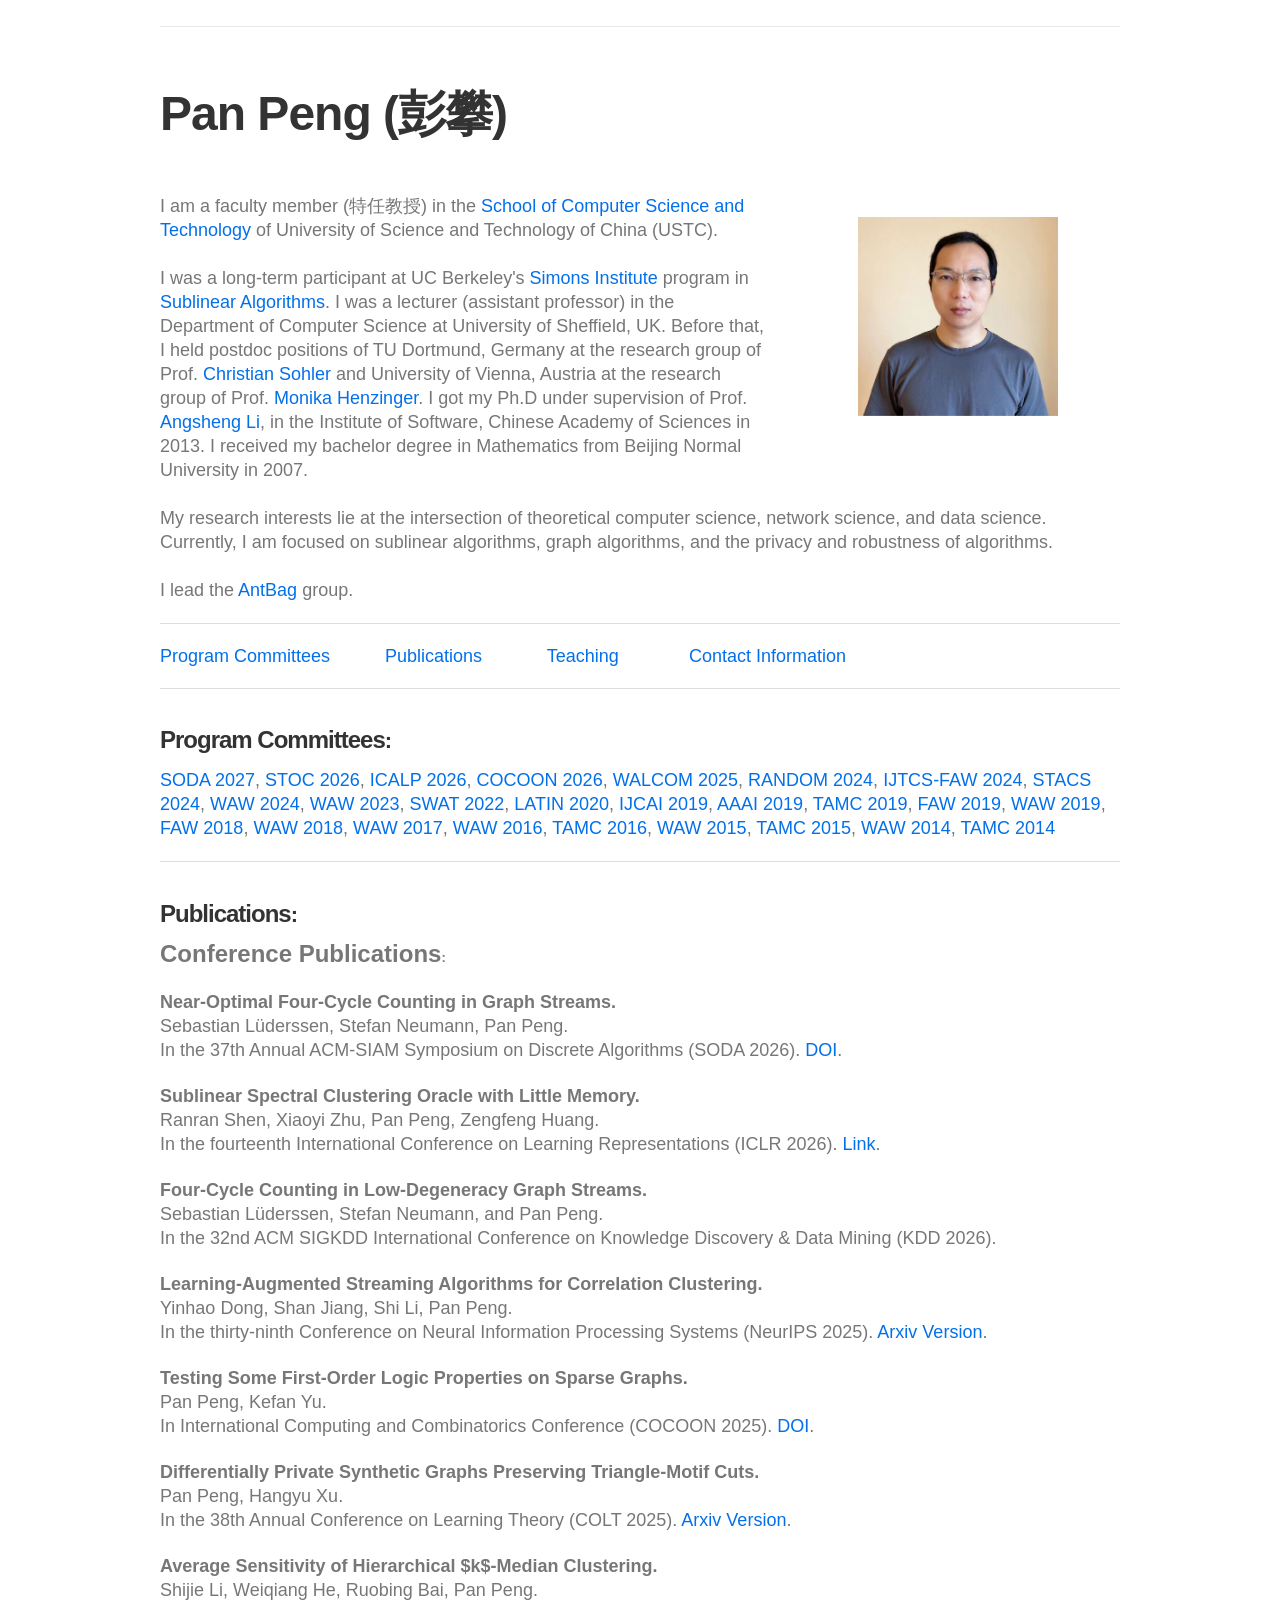
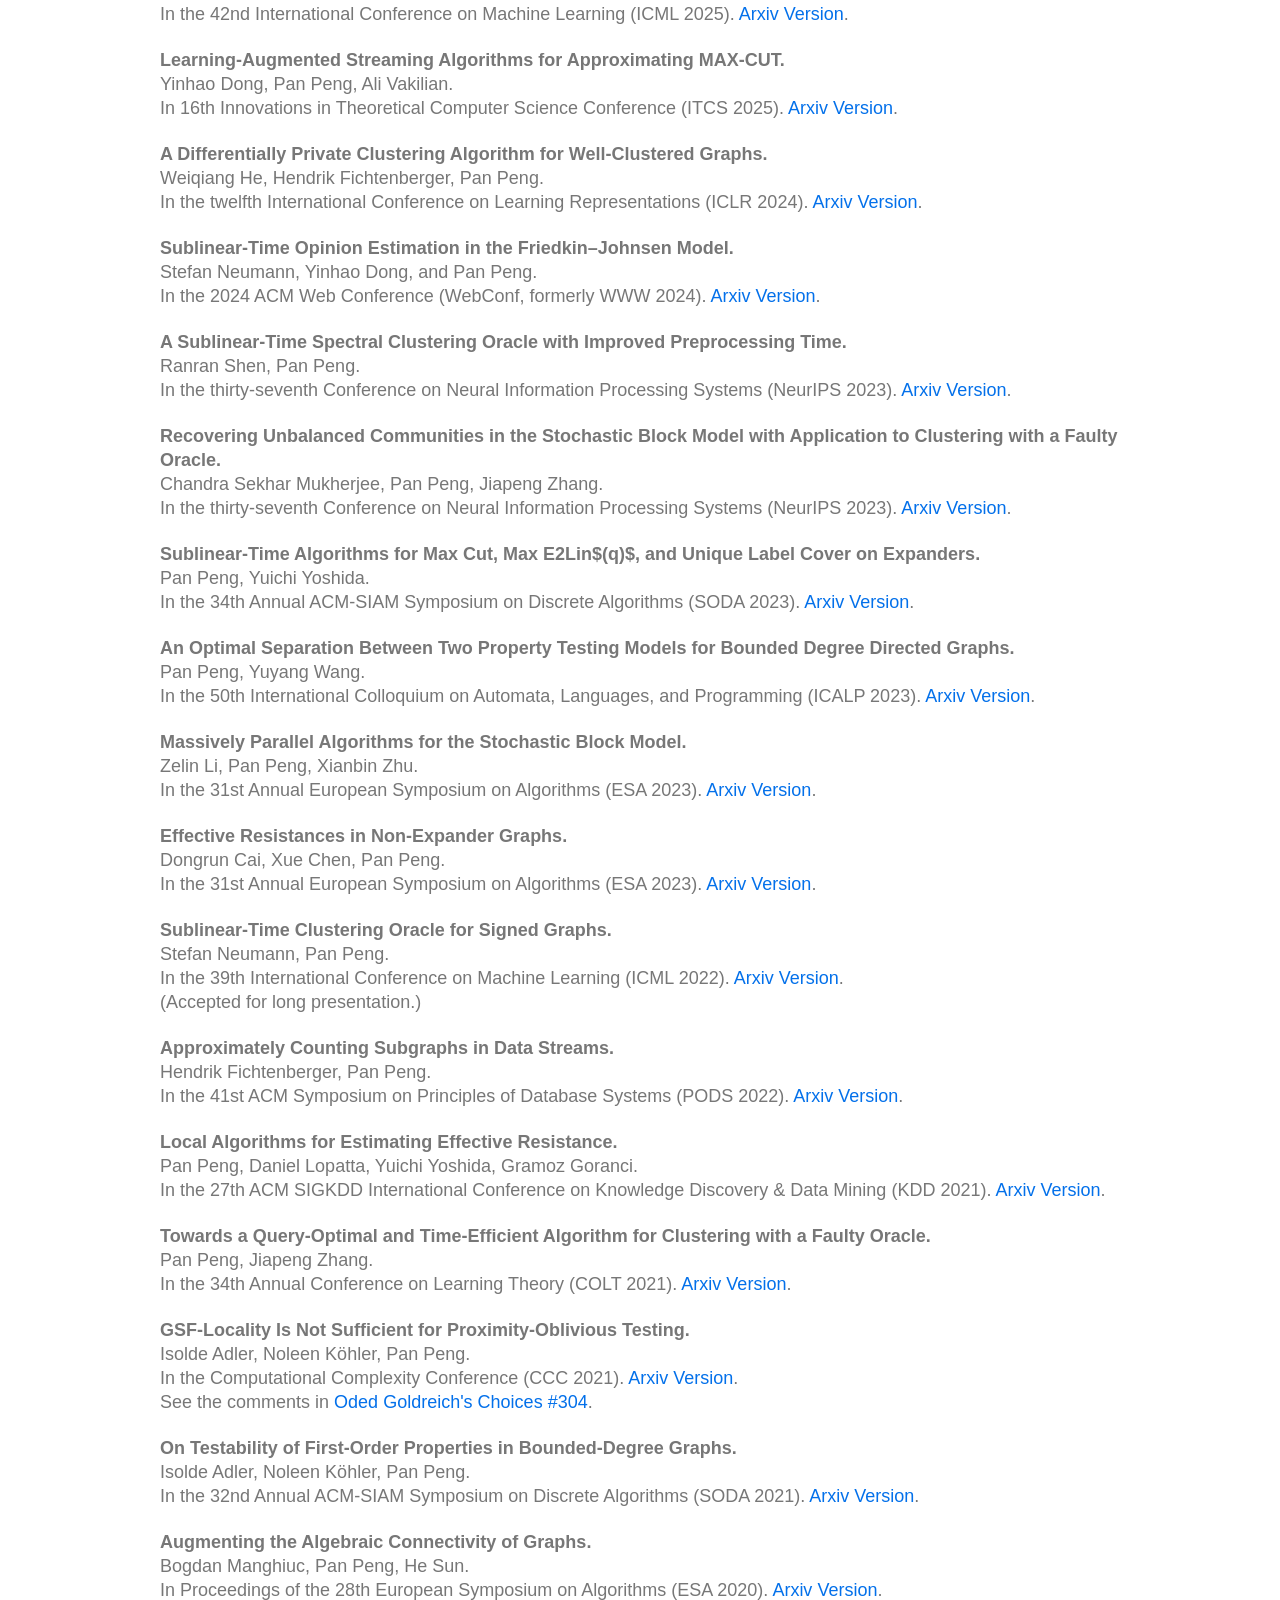
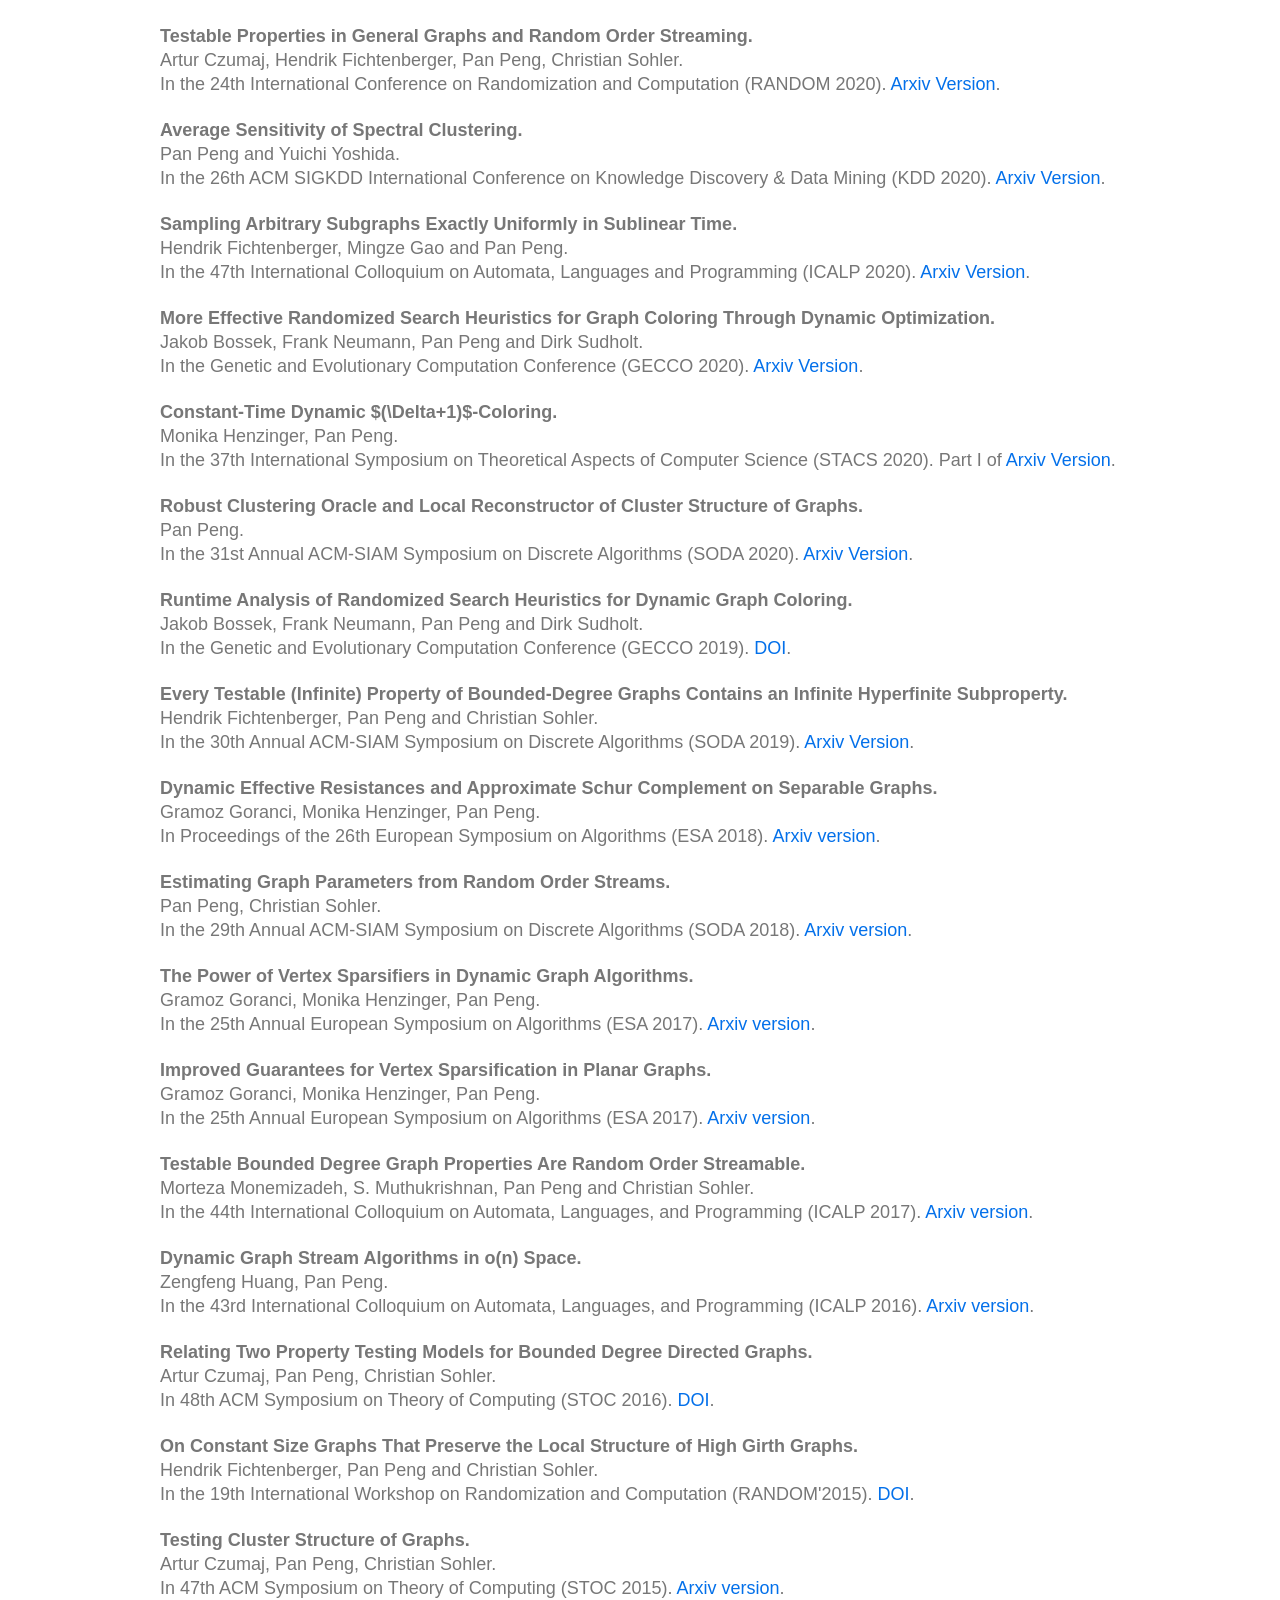
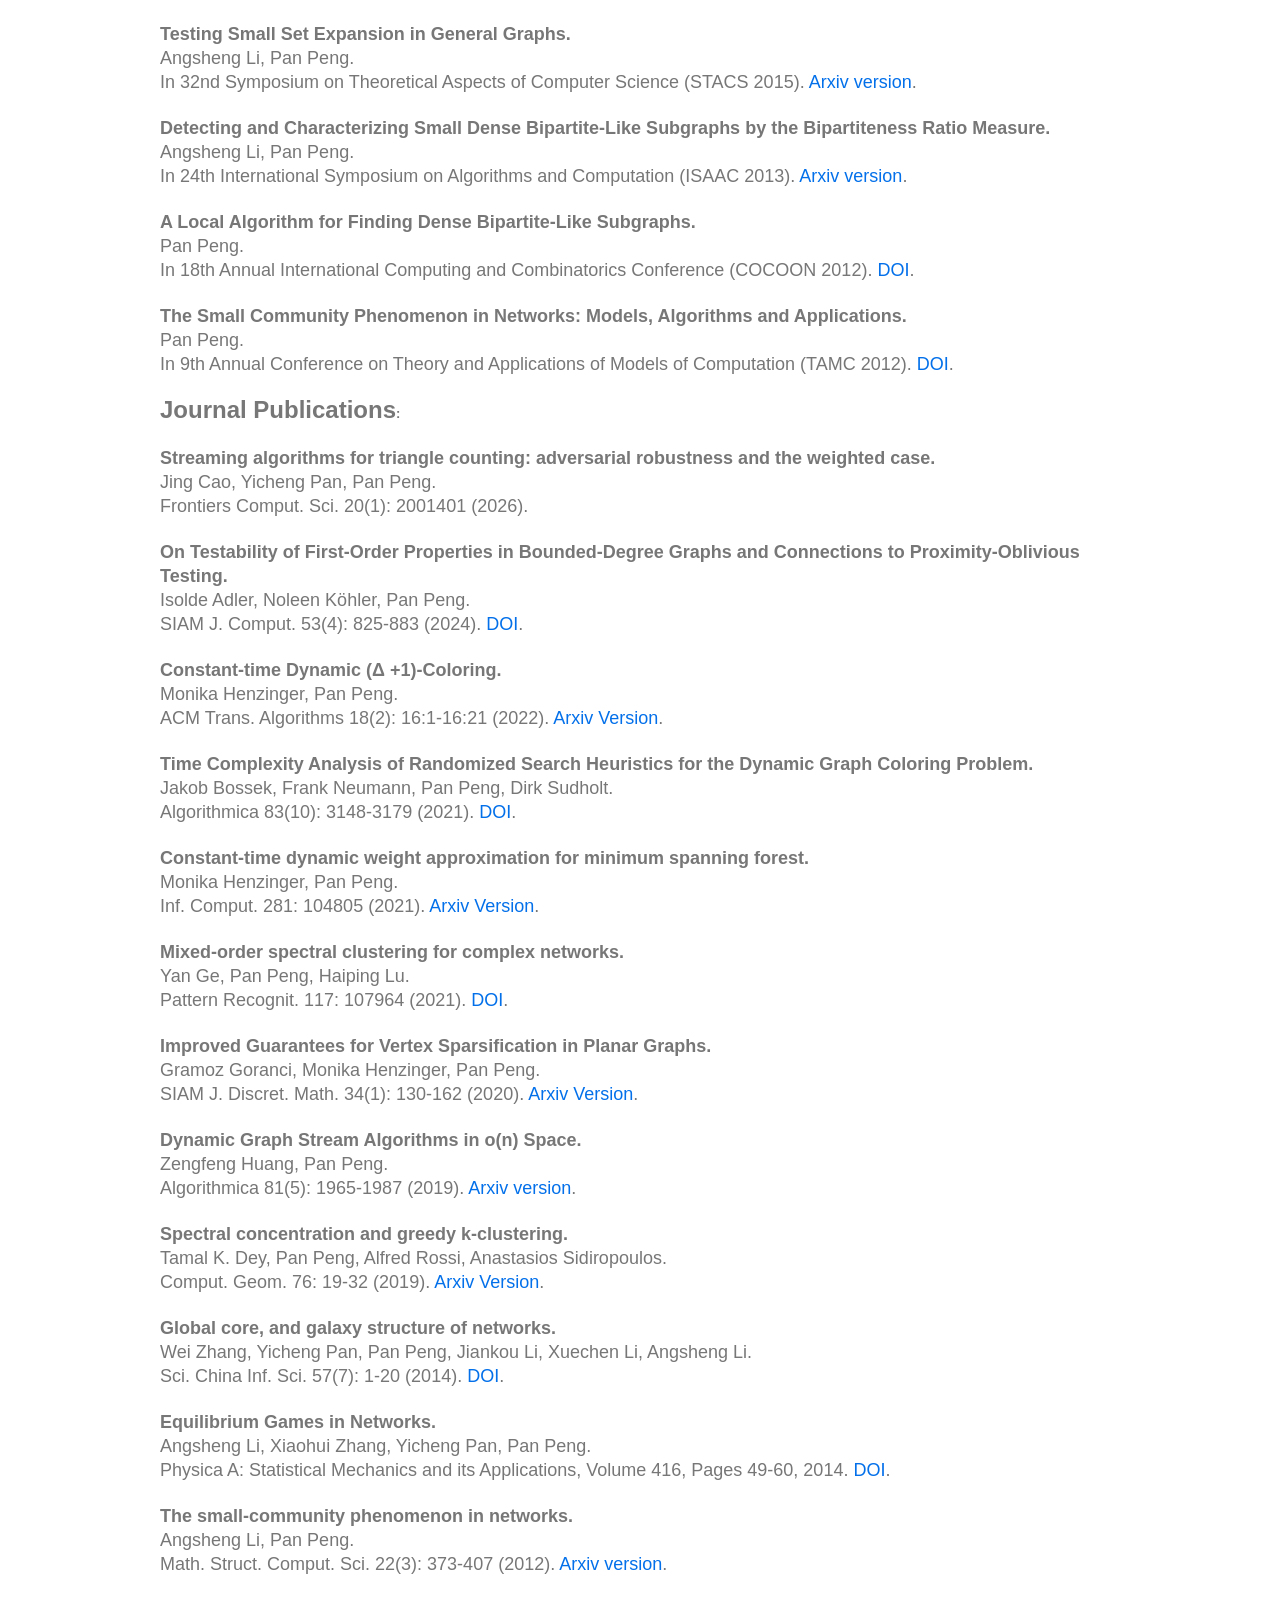
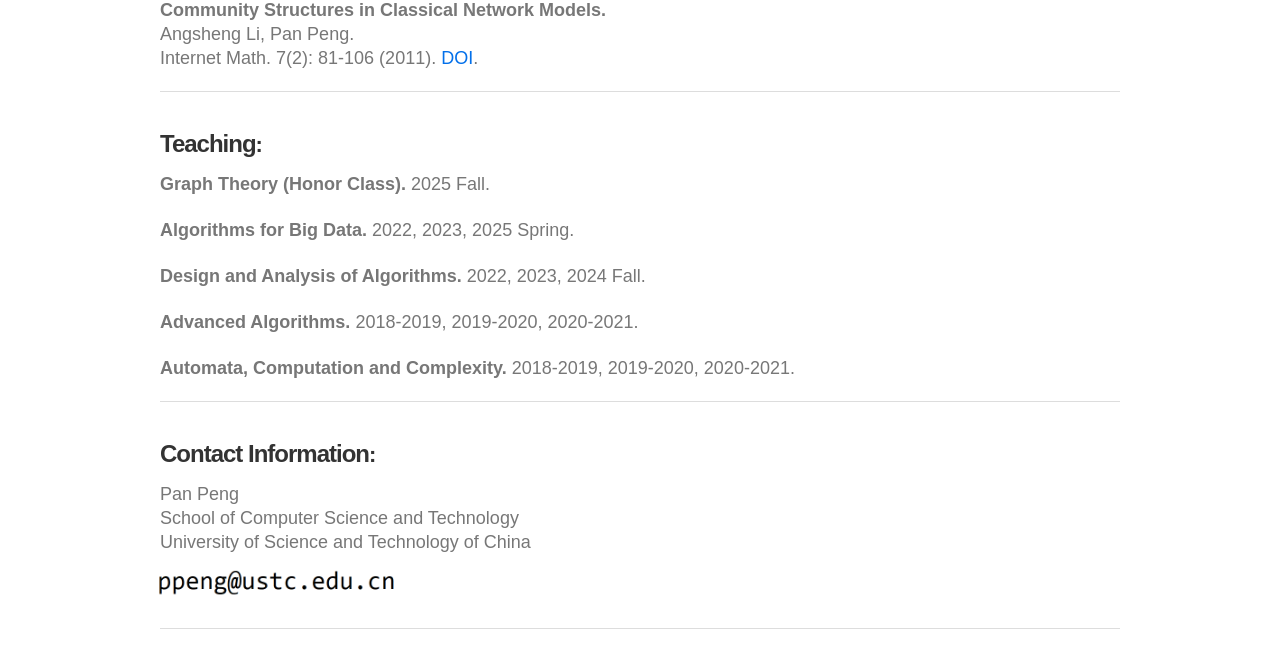
==== commit 2be88b35: "Update index.html" ====
--- a/index.html
+++ b/index.html
@@ -25,6 +25,19 @@
         img {
             max-width: 100%;
             height: auto;
+        }
+
+        /* 桌面端：将照片下移至与第一段文字对齐 */
+        @media screen and (min-width: 641px) {
+            .profile-image-container {
+                margin-top: 150px;  /* 调整此值可控制照片上下位置 */
+            }
+        }
+        /* 移动端：取消下移，照片自然在标题下方 */
+        @media screen and (max-width: 640px) {
+            .profile-image-container {
+                margin-top: 20px;  /* 保持与文字间距，可自行微调 */
+            }
         }
 
         /* 使两列表格在窄屏下堆叠显示 */
@@ -89,6 +102,22 @@
             }
             #nav-wrap #logo {
                 padding-bottom: 10px;
+            }
+
+            /* ----- 新增：改善手机端文本缩进，让每行更易读 ----- */
+            #main-wrap .container > .paragraph,
+            #main-wrap .container > div:not(.wsite-multicol) .paragraph {
+                padding-left: 15px;
+                padding-right: 15px;
+            }
+            /* 快速导航链接也与文本对齐（可选） */
+            #738546529142999705 {
+                padding-left: 15px;
+                padding-right: 15px;
+            }
+            /* 防止长链接溢出 */
+            .paragraph a {
+                word-break: break-word;
             }
         }
 
@@ -130,19 +159,20 @@
         <div class="container">
             <div id="wsite-content" class="wsite-elements wsite-not-footer">
 
-                <!-- Two‑column layout: name + image -->
+                <!-- Two‑column layout: name + image (优化照片位置) -->
                 <div>
                     <div class="wsite-multicol">
                         <div class="wsite-multicol-table-wrap" style="margin:0 -15px;">
                             <table class="wsite-multicol-table">
                                 <tbody class="wsite-multicol-tbody">
                                     <tr class="wsite-multicol-tr">
-                                        <!-- Left column: text -->
-                                        <td class="wsite-multicol-col" style="width:100%; padding:0 15px;">
-                                            <h2 style="text-align:left;">
+                                        <!-- Left column: text (保持不变) -->
+                                        <td class="wsite-multicol-col" style="width:65%; padding:0 15px; vertical-align:top;">
+                                            <h2 style="text-align:left; margin-top:0;">
                                                 <font style="font-weight: bold;" size="7">Pan Peng (彭攀)</font>
                                                 <br>
                                             </h2>
+                                            <!-- 原有占位元素保留，不影响 -->
                                             <span class="imgPusher" style="float:left;height:0px"></span>
                                             <div class="paragraph" style="text-align:left;display:block;">
                                                 <span style="display:none;">_</span><br><span></span>
@@ -159,12 +189,12 @@
                                                 </font>
                                             </div>
                                         </td>
-                                        <!-- Right column: profile image -->
-                                        <td class="wsite-multicol-col" style="width:35%; padding:0 15px;">
-                                            <div>
-                                                <div class="wsite-image wsite-image-border-none " style="padding-top:130px;padding-bottom:0;margin-left:0;margin-right:10px;text-align:center">
+                                        <!-- Right column: profile image (添加下移类) -->
+                                        <td class="wsite-multicol-col" style="width:35%; padding:0 15px; vertical-align:top;">
+                                            <div class="profile-image-container">
+                                                <div class="wsite-image wsite-image-border-none" style="text-align:center;">
                                                     <a>
-                                                        <img src="index_files/pan.JPG" alt="Pan Peng" style="width:auto;max-width:80%">
+                                                        <img src="index_files/pan.JPG" alt="Pan Peng" style="max-width:100%; width:200px; height:auto;">
                                                     </a>
                                                     <div style="display:block;font-size:90%"></div>
                                                 </div>
@@ -177,15 +207,13 @@
                     </div>
                 </div>
 
-                <!-- Research interests -->
+                <!-- Research interests (不变) -->
                 <div class="paragraph" style="text-align:left;display:block;">
                     <font size="4">
                         My research interests lie at the intersection of theoretical computer science, network science, and data science. Currently, I am focused on sublinear algorithms, graph algorithms, and the privacy and robustness of algorithms.<br><br>
-
                         I lead the <a href="https://pepy.github.io/antbag/" target="_blank">AntBag</a> group. 
                     </font>
                 </div>
-
                 <!-- Commented out call for students (preserved exactly) -->
                 <div class="paragraph" style="text-align:left;display:block;">
                     <font size="4">
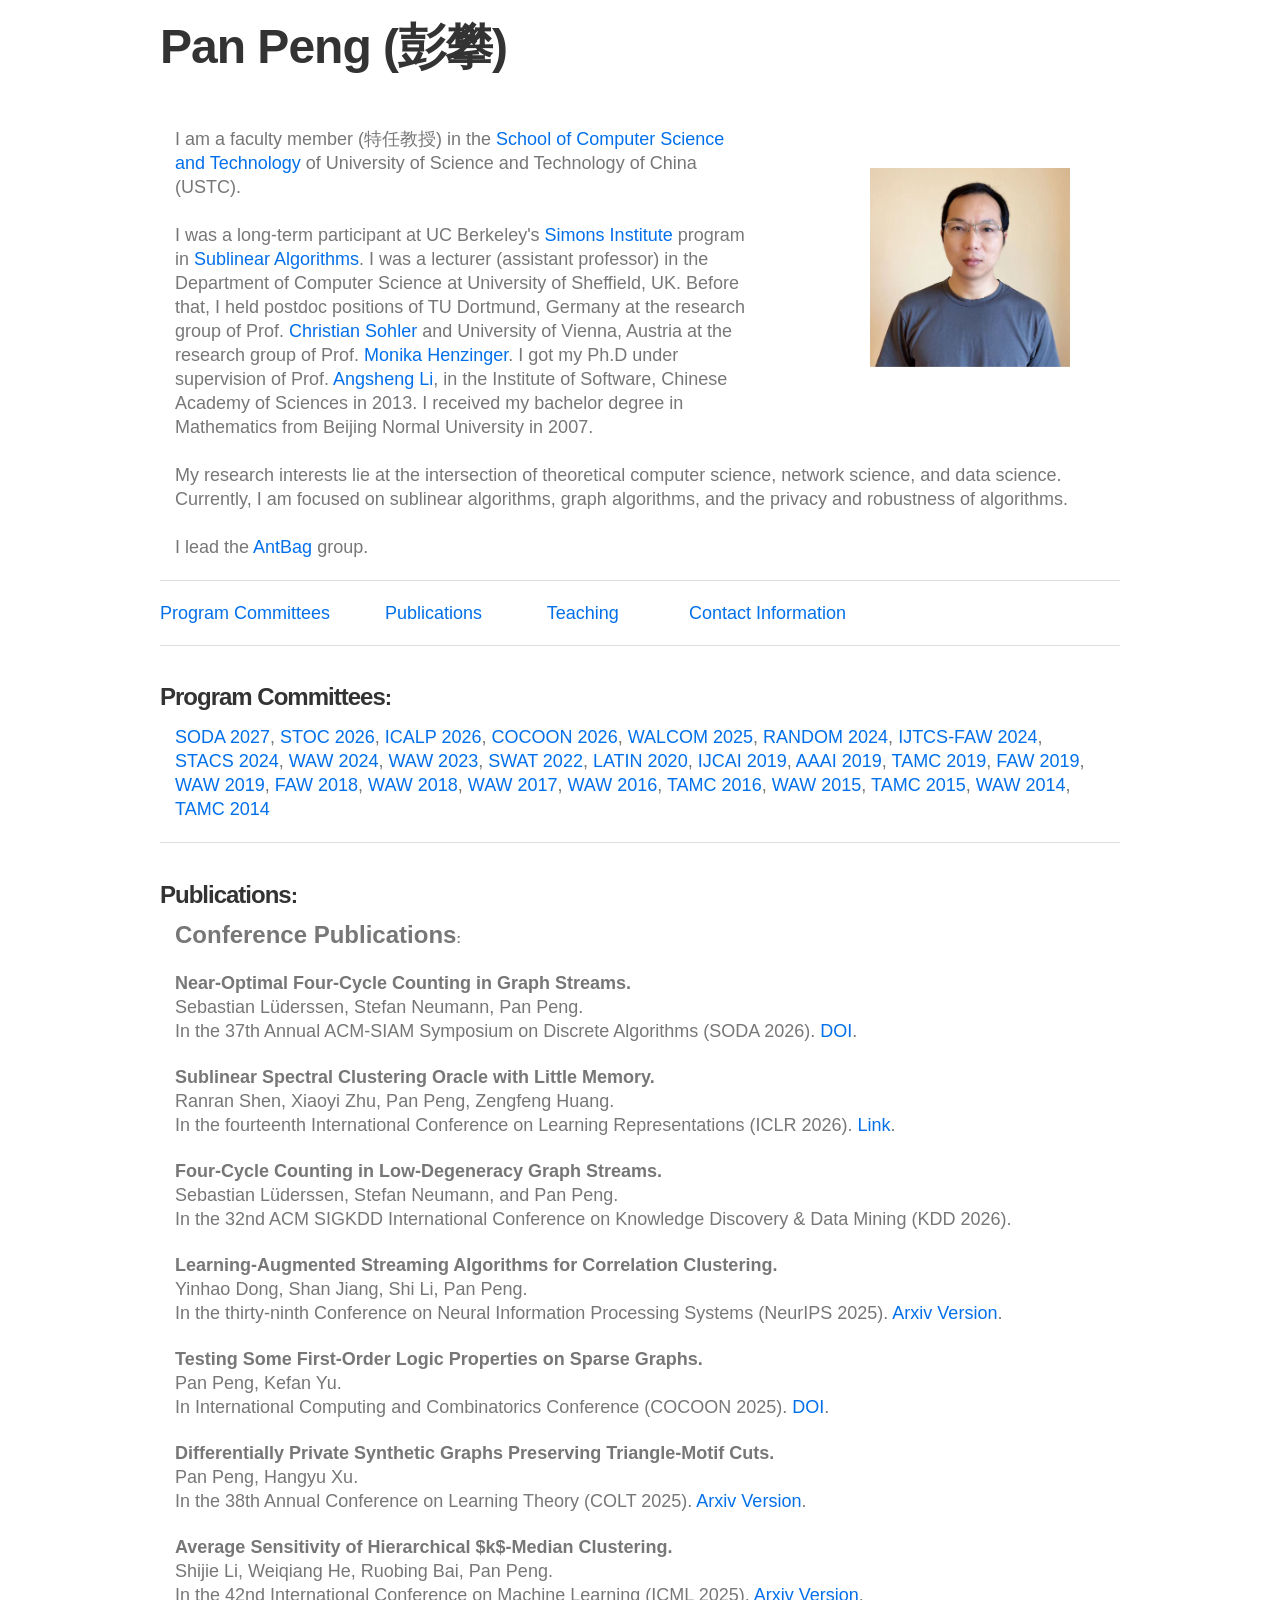
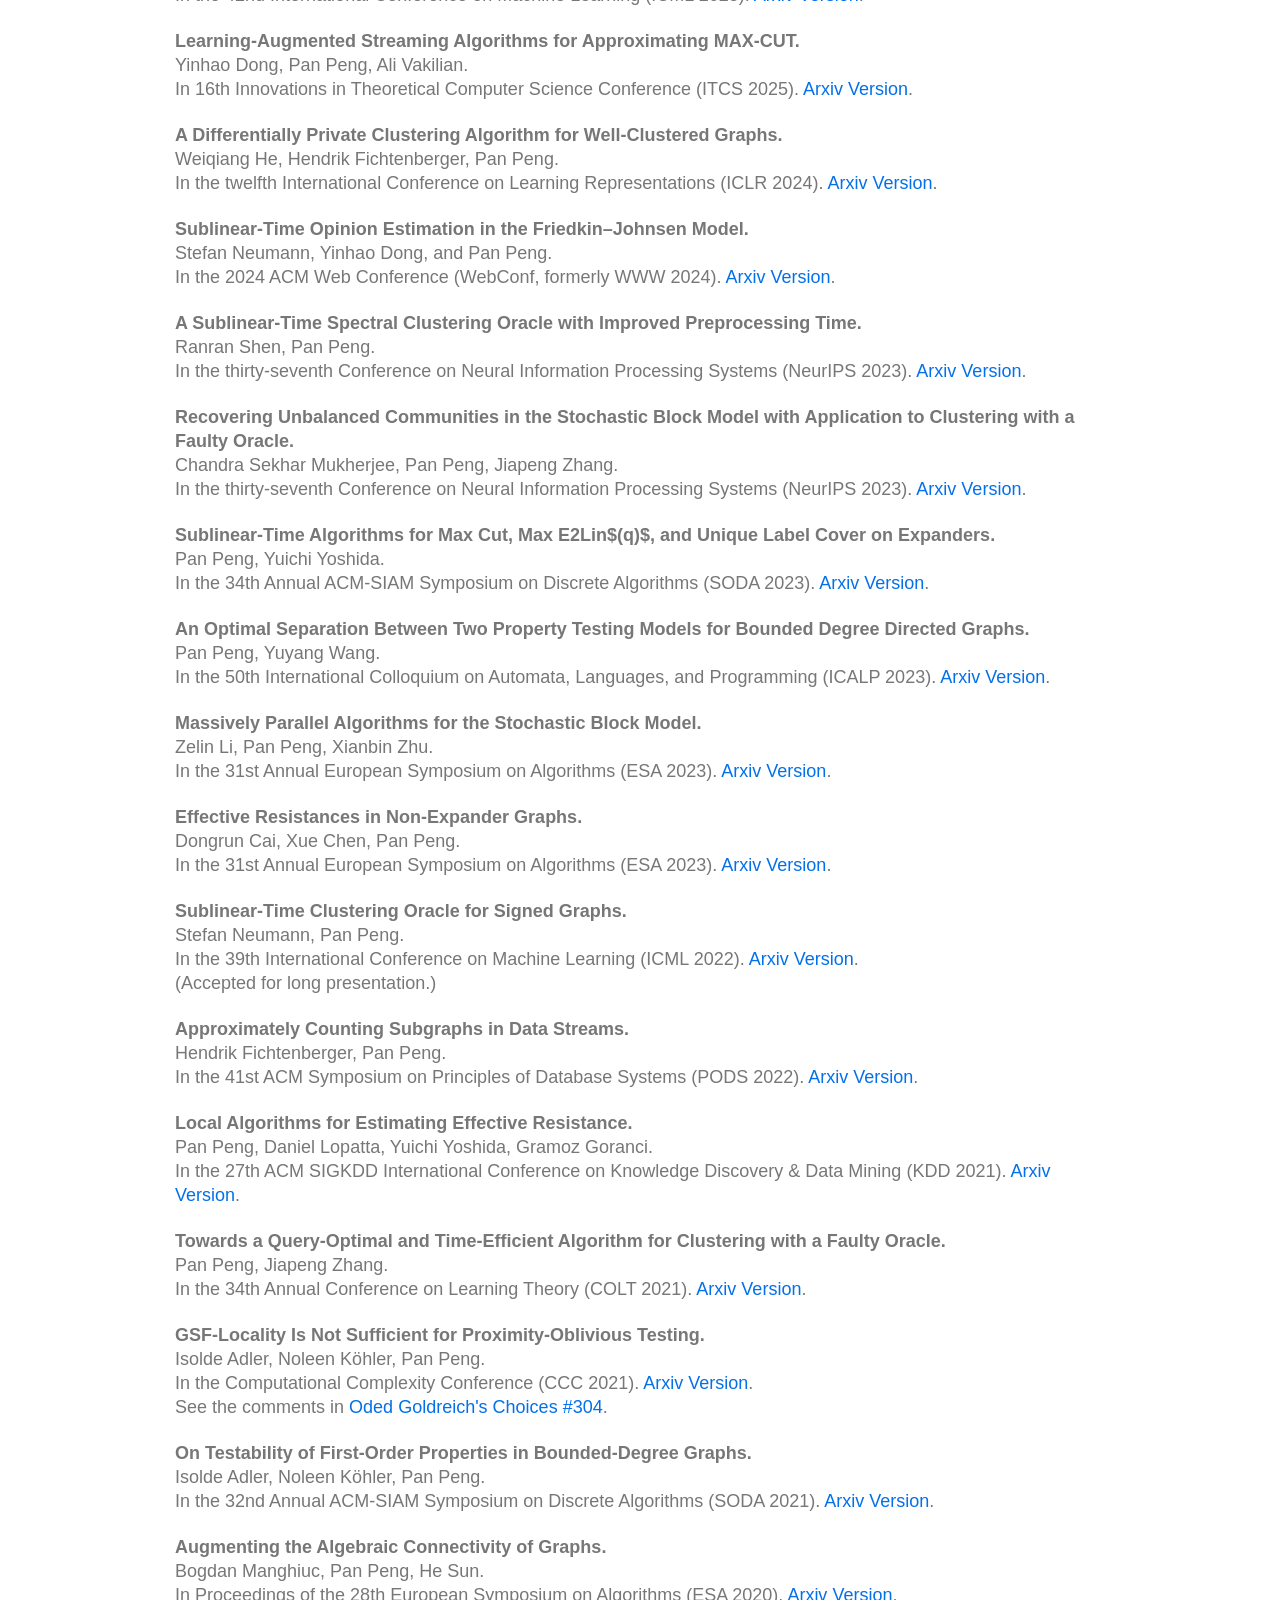
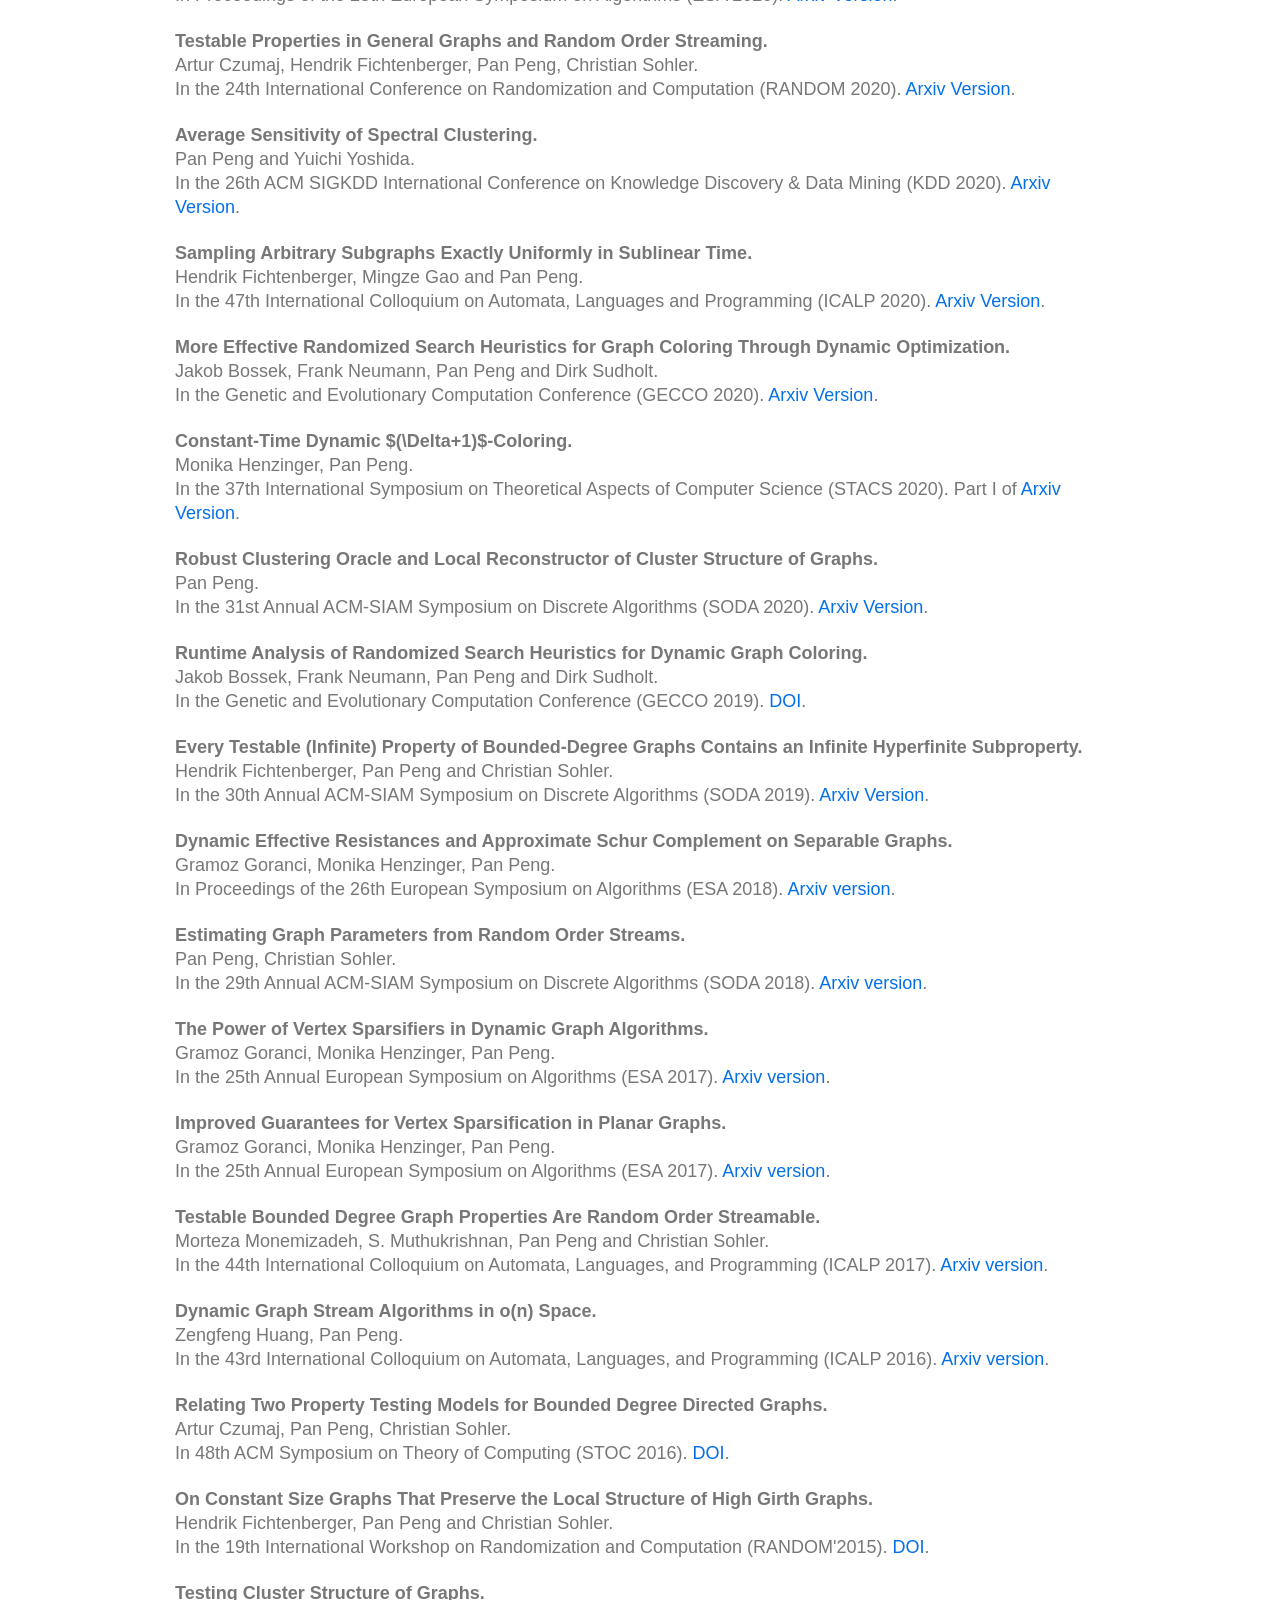
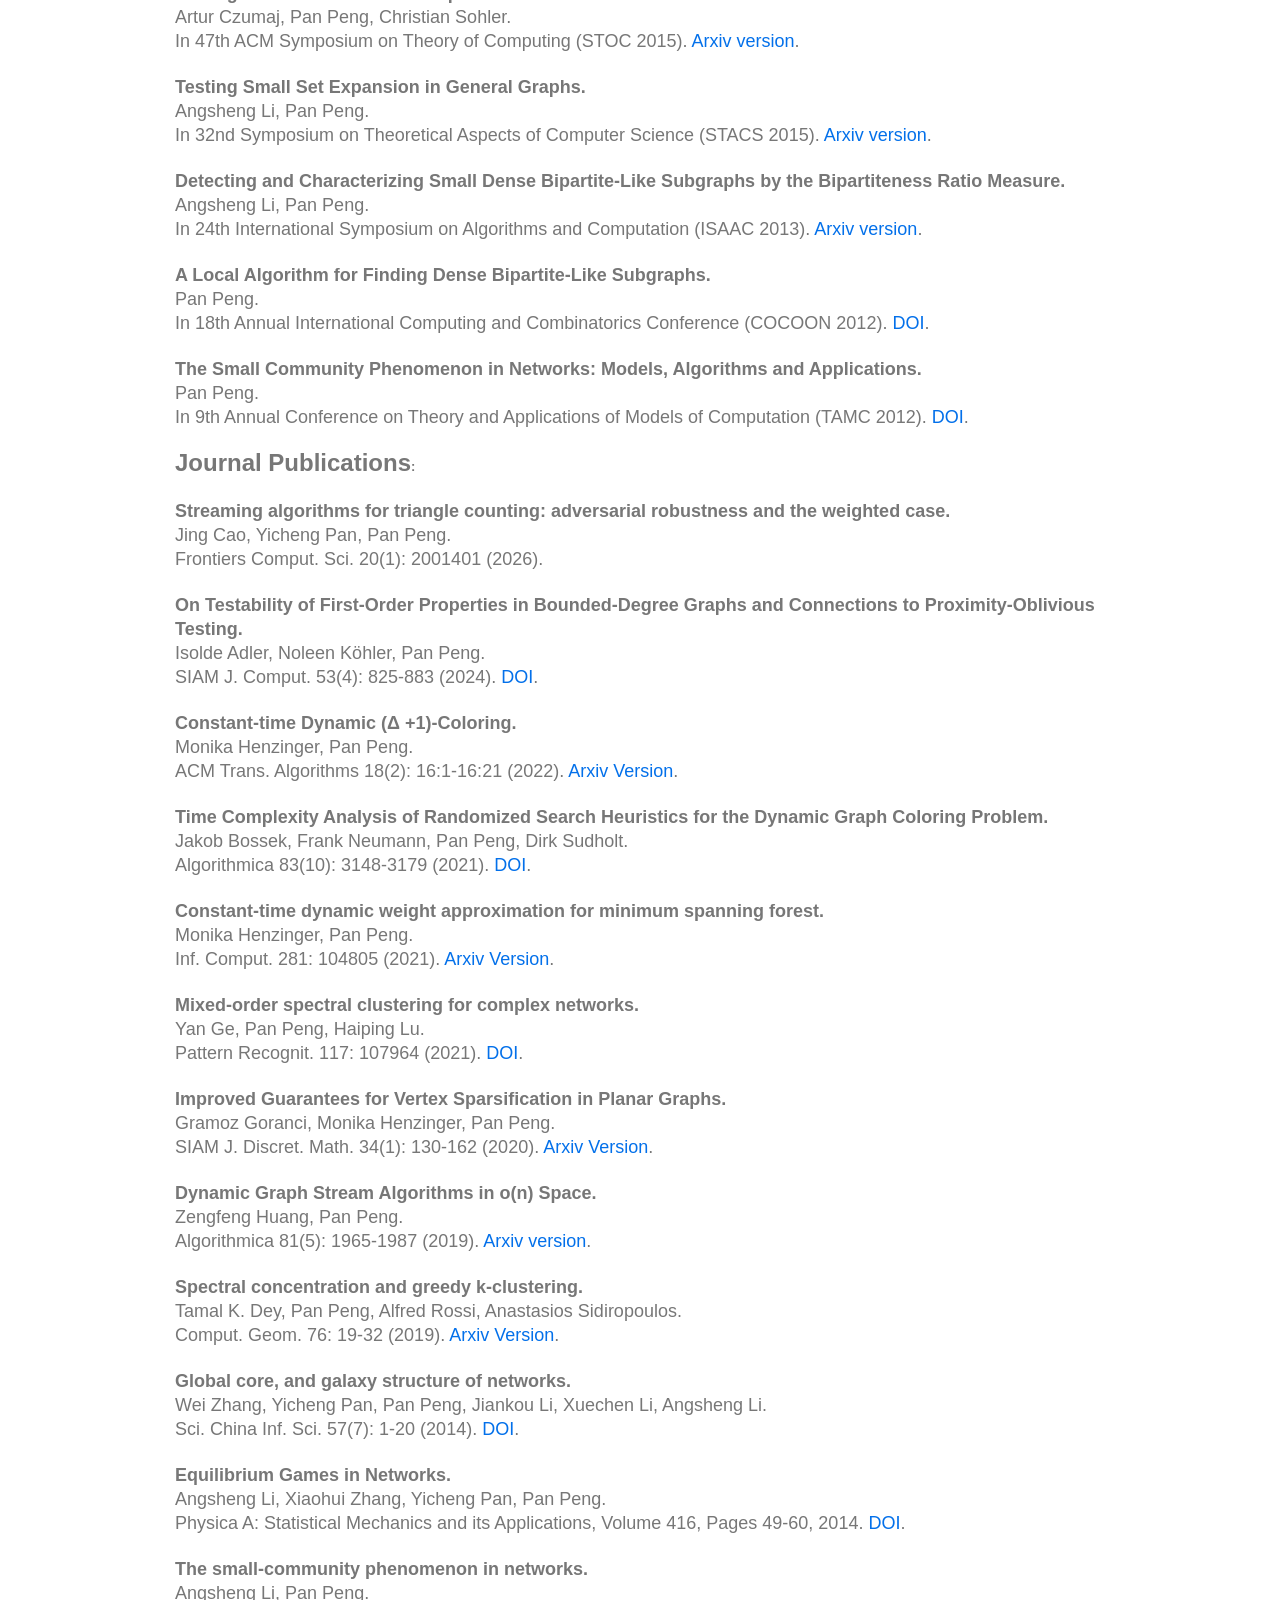
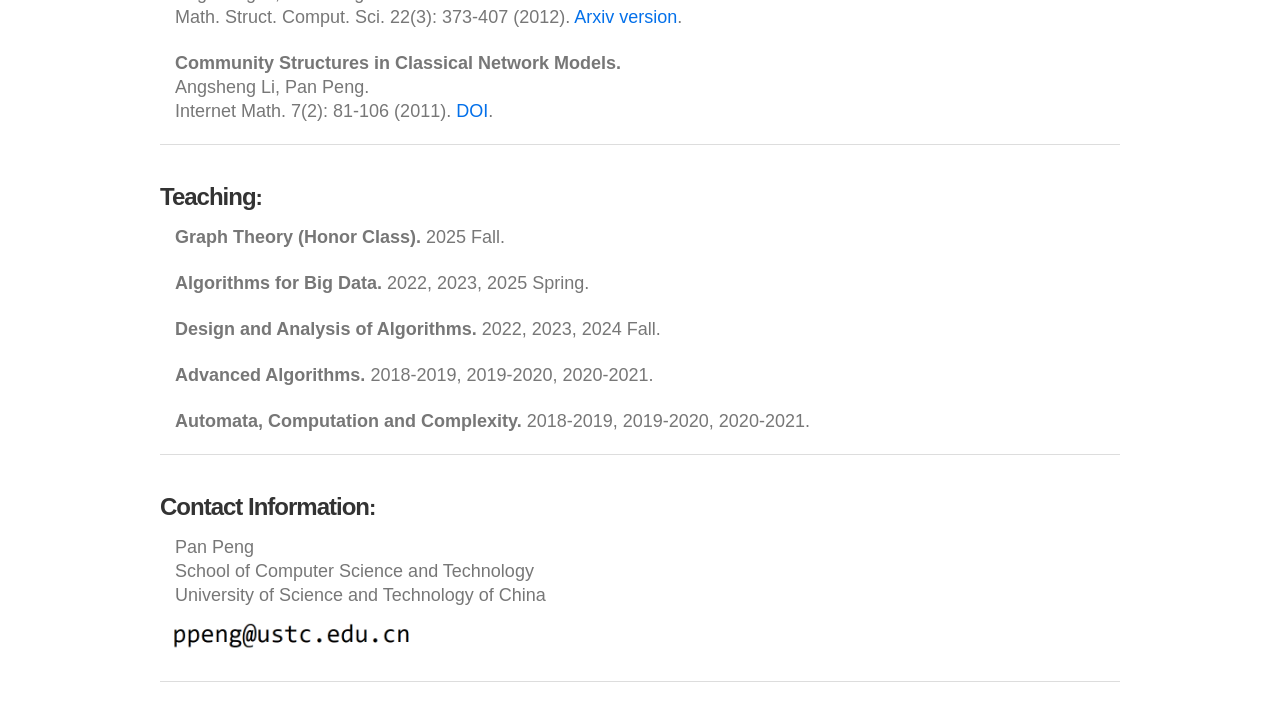
==== commit 319895f0: "Update index.html" ====
--- a/index.html
+++ b/index.html
@@ -27,187 +27,106 @@
             height: auto;
         }
 
-        /* 桌面端：将照片下移至与第一段文字对齐 */
-        @media screen and (min-width: 641px) {
-            .profile-image-container {
-                margin-top: 150px;  /* 调整此值可控制照片上下位置 */
-            }
-        }
-        /* 移动端：取消下移，照片自然在标题下方 */
-        @media screen and (max-width: 640px) {
-            .profile-image-container {
-                margin-top: 20px;  /* 保持与文字间距，可自行微调 */
-            }
-        }
-
-        /* 使两列表格在窄屏下堆叠显示 */
-        @media screen and (max-width: 640px) {
-            .wsite-multicol-table,
-            .wsite-multicol-table-wrap,
-            .wsite-multicol-tr,
-            .wsite-multicol-tbody,
-            .wsite-multicol-col {
-                display: block !important;
-                width: 100% !important;
-                table-layout: auto !important;
-                margin: 0 !important;
-                padding: 0 !important;
-            }
-            .wsite-multicol-col {
-                padding: 0 15px !important;  /* 保持左右内边距 */
-                box-sizing: border-box;
-            }
-            /* 头像区域居中对齐 */
-            .wsite-multicol-col:last-child {
-                text-align: center;
-                margin-top: 20px;
-            }
-            /* 调整导航链接区域的换行行为 */
-            #738546529142999705 ul {
-                text-align: center;
-                white-space: normal;
-                padding-left: 0;
-            }
-            #738546529142999705 a {
-                display: inline-block;
-                margin: 5px 8px;
-                white-space: nowrap;  /* 保持每个链接不换行，但整体允许换行 */
-            }
-            /* 隐藏原有的大量 &nbsp; 换行符，避免多余空白 */
-            #738546529142999705 font ul {
-                font-size: 0;  /* 消除空格影响，但保留链接 */
-            }
-            #738546529142999705 font ul a {
-                font-size: 16px; /* 恢复字体大小 */
-            }
-            /* 出版物列表字体微调，避免过小 */
-            .paragraph font[size="4"] {
-                font-size: 16px !important;
-                line-height: 1.5;
-            }
-            /* 联系信息中的图片适应 */
-            .paragraph span[style*="float:left"] {
-                float: none !important;
-                display: inline-block;
-                margin-top: 10px !important;
-            }
-            /* 导航栏表格优化 */
-            #nav-wrap table {
-                width: 100%;
-            }
-            #nav-wrap td {
-                display: block;
-                width: 100%;
-                text-align: center;
-            }
-            #nav-wrap #logo {
-                padding-bottom: 10px;
-            }
-
-            /* ----- 新增：改善手机端文本缩进，让每行更易读 ----- */
-            #main-wrap .container > .paragraph,
-            #main-wrap .container > div:not(.wsite-multicol) .paragraph {
-                padding-left: 15px;
-                padding-right: 15px;
-            }
-            /* 快速导航链接也与文本对齐（可选） */
-            #738546529142999705 {
-                padding-left: 15px;
-                padding-right: 15px;
-            }
-            /* 防止长链接溢出 */
-            .paragraph a {
-                word-break: break-word;
-            }
-        }
-
-        /* 确保链接在手机上可点击区域足够 */
-        a {
-            touch-action: manipulation;
-        }
+       /* ----- 桌面端两列布局 ----- */
+.profile-grid {
+    display: flex;
+    gap: 30px;               /* 列间距 */
+    margin: 0 -15px;          /* 补偿父容器内边距 */
+    align-items: flex-start;  /* 防止拉伸，方便垂直微调 */
+}
+.profile-left {
+    flex: 2;                  /* 左列宽度比例 */
+    padding: 0 15px;
+}
+.profile-right {
+    flex: 1;                  /* 右列宽度比例 */
+    padding: 0 15px;
+    text-align: center;
+    /* 照片垂直位置调整：请根据预览修改此值 */
+    margin-top: 12em;        /* 使照片顶部与第一段文字顶部对齐 */
+}
+
+/* ----- 移动端：单列，调整顺序 ----- */
+@media screen and (max-width: 640px) {
+    .profile-grid {
+        flex-direction: column;
+        gap: 20px;
+    }
+    .profile-left {
+        order: 2;              /* 文字放在后面 */
+    }
+    .profile-right {
+        order: 1;              /* 照片放在标题和文字之间 */
+        margin-top: 0;         /* 移动端不需要额外偏移 */
+    }
+
+    /* 为前三段所在的容器增加左右内边距，控制每行长度 */
+    .profile-left .paragraph,
+    #main-wrap .container > .paragraph {
+        padding-left: 20px;   /* 可根据需要调整数值（如 25px） */
+        padding-right: 20px;
+    }
+
+    /* 确保文字自动换行并避免溢出 */
+    .paragraph {
+        word-wrap: break-word;
+        overflow-wrap: break-word;
+    }
+}
+        /* 以下保留您原有的所有样式（包括媒体查询中的其他规则） */
+        /* 但为了简洁，此处省略重复部分，实际使用时请保留完整原有样式 */
+        /* 重要：原有关于两列表格的样式（如 .wsite-multicol-table 等）需要保留或调整 */
+        /* 我们将在下方完整 HTML 中保留所有原有样式，仅修改前两列部分 */
     </style>
 </head>
 <body>
-
     <!-- Navigation bar (unchanged) -->
-    <div id="nav-wrap">
-        <div class="container">
-            <table>
-                <tbody>
-                    <tr>
-                        <td id="logo">
-                            <span class="wsite-logo">
-                                <span class="wsite-title-placeholder">&nbsp;</span>
-                                <span style="display:none;">
-                                    <span style="display:none;">Pan Peng's Homepage</span>
-                                </span>
-                            </span>
-                        </td>
-                        <td id="nav">
-                            <div id="navigation">
-                                <ul class="wsite-menu-default"></ul>
-                            </div>
-                        </td>
-                    </tr>
-                </tbody>
-            </table>
-        </div><!-- end container -->
-    </div><!-- end nav-wrap -->
+   
 
     <!-- Main content -->
     <div id="main-wrap">
         <div class="container">
             <div id="wsite-content" class="wsite-elements wsite-not-footer">
 
-                <!-- Two‑column layout: name + image (优化照片位置) -->
-                <div>
-                    <div class="wsite-multicol">
-                        <div class="wsite-multicol-table-wrap" style="margin:0 -15px;">
-                            <table class="wsite-multicol-table">
-                                <tbody class="wsite-multicol-tbody">
-                                    <tr class="wsite-multicol-tr">
-                                        <!-- Left column: text (保持不变) -->
-                                        <td class="wsite-multicol-col" style="width:65%; padding:0 15px; vertical-align:top;">
-                                            <h2 style="text-align:left; margin-top:0;">
-                                                <font style="font-weight: bold;" size="7">Pan Peng (彭攀)</font>
-                                                <br>
-                                            </h2>
-                                            <!-- 原有占位元素保留，不影响 -->
-                                            <span class="imgPusher" style="float:left;height:0px"></span>
-                                            <div class="paragraph" style="text-align:left;display:block;">
-                                                <span style="display:none;">_</span><br><span></span>
-                                            </div>
-                                            <hr style="clear:both;visibility:hidden;width:100%;">
-                                            <div class="paragraph" style="text-align:left;display:block;">
-                                                <font size="4">
-                                                    I am a faculty member (特任教授) in the <a href="http://en.cs.ustc.edu.cn" target="_blank">School of Computer Science and Technology</a> of University of Science and Technology of China (USTC). <br><br>
-                                                </font>
-                                            </div>
-                                            <div class="paragraph" style="text-align:left;display:block;">
-                                                <font size="4">
-                                                    I was a long-term participant at UC Berkeley's <a href="https://simons.berkeley.edu/homepage" target="_blank">Simons Institute</a> program in <a href="https://simons.berkeley.edu/programs/sublinear-algorithms" target="_blank">Sublinear Algorithms</a>. I was a lecturer (assistant professor) in the Department of Computer Science at University of Sheffield, UK. Before that, I held postdoc positions of TU Dortmund, Germany at the research group of Prof. <a href="https://cds.uni-koeln.de/en/people/core-scientists/prof-dr-christian-sohler" target="_blank">Christian Sohler</a> and University of Vienna, Austria at the research group of Prof. <a href="https://homepage.univie.ac.at/monika.henzinger/" target="_blank">Monika Henzinger</a>. I got my Ph.D under supervision of Prof. <a href="https://scse.buaa.edu.cn/info/1078/5403.htm" target="_blank">Angsheng Li</a>, in the Institute of Software, Chinese Academy of Sciences in 2013. I received my bachelor degree in Mathematics from Beijing Normal University in 2007.<br><br>
-                                                </font>
-                                            </div>
-                                        </td>
-                                        <!-- Right column: profile image (添加下移类) -->
-                                        <td class="wsite-multicol-col" style="width:35%; padding:0 15px; vertical-align:top;">
-                                            <div class="profile-image-container">
-                                                <div class="wsite-image wsite-image-border-none" style="text-align:center;">
-                                                    <a>
-                                                        <img src="index_files/pan.JPG" alt="Pan Peng" style="max-width:100%; width:200px; height:auto;">
-                                                    </a>
-                                                    <div style="display:block;font-size:90%"></div>
-                                                </div>
-                                            </div>
-                                        </td>
-                                    </tr>
-                                </tbody>
-                            </table>
-                        </div>
-                    </div>
-                </div>
-
-                <!-- Research interests (不变) -->
+                <!-- 两列布局：左列包含标题和文字，右列包含照片 -->
+<div class="profile-grid">
+    <!-- 左列：标题 + 所有文字（含原有占位符） -->
+    <div class="profile-left">
+        <h2 style="text-align:left; margin-top:0;">
+            <font style="font-weight: bold;" size="7">Pan Peng (彭攀)</font>
+            <br>
+        </h2>
+        <!-- 原有的占位元素（保持原样） -->
+        <span class="imgPusher" style="float:left;height:0px"></span>
+        <div class="paragraph" style="text-align:left;display:block;">
+            <span style="display:none;">_</span><br><span></span>
+        </div>
+        <hr style="clear:both;visibility:hidden;width:100%;">
+        <div class="paragraph" style="text-align:left;display:block;">
+            <font size="4">
+                I am a faculty member (特任教授) in the <a href="http://en.cs.ustc.edu.cn" target="_blank">School of Computer Science and Technology</a> of University of Science and Technology of China (USTC). <br><br>
+            </font>
+        </div>
+        <div class="paragraph" style="text-align:left;display:block;">
+            <font size="4">
+                I was a long-term participant at UC Berkeley's <a href="https://simons.berkeley.edu/homepage" target="_blank">Simons Institute</a> program in <a href="https://simons.berkeley.edu/programs/sublinear-algorithms" target="_blank">Sublinear Algorithms</a>. I was a lecturer (assistant professor) in the Department of Computer Science at University of Sheffield, UK. Before that, I held postdoc positions of TU Dortmund, Germany at the research group of Prof. <a href="https://cds.uni-koeln.de/en/people/core-scientists/prof-dr-christian-sohler" target="_blank">Christian Sohler</a> and University of Vienna, Austria at the research group of Prof. <a href="https://homepage.univie.ac.at/monika.henzinger/" target="_blank">Monika Henzinger</a>. I got my Ph.D under supervision of Prof. <a href="https://scse.buaa.edu.cn/info/1078/5403.htm" target="_blank">Angsheng Li</a>, in the Institute of Software, Chinese Academy of Sciences in 2013. I received my bachelor degree in Mathematics from Beijing Normal University in 2007.<br><br>
+            </font>
+        </div>
+    </div>
+
+    <!-- 右列：照片 -->
+    <div class="profile-right">
+        <div class="profile-image-container">
+            <div class="wsite-image wsite-image-border-none" style="text-align:center;">
+                <a>
+                    <img src="index_files/pan.JPG" alt="Pan Peng" style="max-width:100%; width:200px; height:auto;">
+                </a>
+                <div style="display:block;font-size:90%"></div>
+            </div>
+        </div>
+    </div>
+</div>
+                <!-- 研究兴趣（保持不变） -->
                 <div class="paragraph" style="text-align:left;display:block;">
                     <font size="4">
                         My research interests lie at the intersection of theoretical computer science, network science, and data science. Currently, I am focused on sublinear algorithms, graph algorithms, and the privacy and robustness of algorithms.<br><br>
@@ -234,6 +153,7 @@
                     <hr class="styled-hr" style="width:100%;">
                     <div style="height: 20px; overflow: hidden; width: 100%;"></div>
                 </div>
+
 
                 <!-- Quick navigation links (优化移动端换行) -->
                 <div>
--- a/index_files/sites.css
+++ b/index_files/sites.css
@@ -1 +1,17 @@
 @keyframes spin{0%{transform:rotate(0deg)}100%{transform:rotate(360deg)}}/*! Reflex v1.5.0 - https://github.com/leejordan/reflex */.grid{display:inline-block;display:-ms-flexbox;display:flex;*display:inline;zoom:1;-ms-flex-wrap:wrap;flex-wrap:wrap;padding:0;margin:0;position:relative;width:100%;max-width:100%;letter-spacing:-0.31em !important;*letter-spacing:normal !important;word-spacing:-0.43em !important;list-style-type:none}.grid:before,.grid:after{letter-spacing:normal;word-spacing:normal;white-space:normal;max-width:100%}.grid *:before,.grid *:after{letter-spacing:normal;word-spacing:normal;white-space:normal}.grid .grid{-ms-flex:1 1 auto;flex:1 1 auto}.grid *{box-sizing:border-box}.grid *:before,.grid *:after{box-sizing:border-box}[class*="grid__col-"]{display:inline-block;display:-ms-flexbox;display:flex;*display:inline;zoom:1;-ms-flex-direction:column;flex-direction:column;letter-spacing:normal;word-spacing:normal;white-space:normal;position:relative;width:100%;vertical-align:top;padding:10px}.grid__cell{position:relative;display:block;-ms-flex:1 1 auto;flex:1 1 auto}:-ms-fullscreen .grid__cell,:root .grid__cell{width:100%}.grid__col-12{width:100%;*width:99.9%}.grid__col-11{width:91.66667%;*width:91.56667%}.grid__col-10{width:83.33333%;*width:83.23333%}.grid__col-9{width:75%;*width:74.9%}.grid__col-8{width:66.66667%;*width:66.56667%}.grid__col-7{width:58.33333%;*width:58.23333%}.grid__col-6{width:50%;*width:49.9%}.grid__col-5{width:41.66667%;*width:41.56667%}.grid__col-4{width:33.33333%;*width:33.23333%}.grid__col-3{width:25%;*width:24.9%}.grid__col-2{width:16.66667%;*width:16.56667%}.grid__col-1{width:8.33333%;*width:8.23333%}@media (min-width: 480px){.grid__col-xs-12{width:100%;*width:99.9%}.grid__col-xs-11{width:91.66667%;*width:91.56667%}.grid__col-xs-10{width:83.33333%;*width:83.23333%}.grid__col-xs-9{width:75%;*width:74.9%}.grid__col-xs-8{width:66.66667%;*width:66.56667%}.grid__col-xs-7{width:58.33333%;*width:58.23333%}.grid__col-xs-6{width:50%;*width:49.9%}.grid__col-xs-5{width:41.66667%;*width:41.56667%}.grid__col-xs-4{width:33.33333%;*width:33.23333%}.grid__col-xs-3{width:25%;*width:24.9%}.grid__col-xs-2{width:16.66667%;*width:16.56667%}.grid__col-xs-1{width:8.33333%;*width:8.23333%}}@media (min-width: 40em){.grid__col-sm-12{width:100%;*width:99.9%}.grid__col-sm-11{width:91.66667%;*width:91.56667%}.grid__col-sm-10{width:83.33333%;*width:83.23333%}.grid__col-sm-9{width:75%;*width:74.9%}.grid__col-sm-8{width:66.66667%;*width:66.56667%}.grid__col-sm-7{width:58.33333%;*width:58.23333%}.grid__col-sm-6{width:50%;*width:49.9%}.grid__col-sm-5{width:41.66667%;*width:41.56667%}.grid__col-sm-4{width:33.33333%;*width:33.23333%}.grid__col-sm-3{width:25%;*width:24.9%}.grid__col-sm-2{width:16.66667%;*width:16.56667%}.grid__col-sm-1{width:8.33333%;*width:8.23333%}}@media (min-width: 64em){.grid__col-md-12{width:100%;*width:99.9%}.grid__col-md-11{width:91.66667%;*width:91.56667%}.grid__col-md-10{width:83.33333%;*width:83.23333%}.grid__col-md-9{width:75%;*width:74.9%}.grid__col-md-8{width:66.66667%;*width:66.56667%}.grid__col-md-7{width:58.33333%;*width:58.23333%}.grid__col-md-6{width:50%;*width:49.9%}.grid__col-md-5{width:41.66667%;*width:41.56667%}.grid__col-md-4{width:33.33333%;*width:33.23333%}.grid__col-md-3{width:25%;*width:24.9%}.grid__col-md-2{width:16.66667%;*width:16.56667%}.grid__col-md-1{width:8.33333%;*width:8.23333%}}@media (min-width: 90em){.grid__col-lg-12{width:100%;*width:99.9%}.grid__col-lg-11{width:91.66667%;*width:91.56667%}.grid__col-lg-10{width:83.33333%;*width:83.23333%}.grid__col-lg-9{width:75%;*width:74.9%}.grid__col-lg-8{width:66.66667%;*width:66.56667%}.grid__col-lg-7{width:58.33333%;*width:58.23333%}.grid__col-lg-6{width:50%;*width:49.9%}.grid__col-lg-5{width:41.66667%;*width:41.56667%}.grid__col-lg-4{width:33.33333%;*width:33.23333%}.grid__col-lg-3{width:25%;*width:24.9%}.grid__col-lg-2{width:16.66667%;*width:16.56667%}.grid__col-lg-1{width:8.33333%;*width:8.23333%}}@media (min-width: 120em){.grid__col-xlg-12{width:100%;*width:99.9%}.grid__col-xlg-11{width:91.66667%;*width:91.56667%}.grid__col-xlg-10{width:83.33333%;*width:83.23333%}.grid__col-xlg-9{width:75%;*width:74.9%}.grid__col-xlg-8{width:66.66667%;*width:66.56667%}.grid__col-xlg-7{width:58.33333%;*width:58.23333%}.grid__col-xlg-6{width:50%;*width:49.9%}.grid__col-xlg-5{width:41.66667%;*width:41.56667%}.grid__col-xlg-4{width:33.33333%;*width:33.23333%}.grid__col-xlg-3{width:25%;*width:24.9%}.grid__col-xlg-2{width:16.66667%;*width:16.56667%}.grid__col-xlg-1{width:8.33333%;*width:8.23333%}}.grid__col-auto{-ms-flex:1 0 auto;flex:1 0 0px;width:auto !important;max-width:100%}@media (min-width: 480px){.grid__col-xs-auto{-ms-flex:1 0 auto;flex:1 0 0px;width:auto !important;max-width:100%}}@media (min-width: 40em){.grid__col-sm-auto{-ms-flex:1 0 auto;flex:1 0 0px;width:auto !important;max-width:100%}}@media (min-width: 64em){.grid__col-md-auto{-ms-flex:1 0 auto;flex:1 0 0px;width:auto !important;max-width:100%}}@media (min-width: 90em){.grid__col-lg-auto{-ms-flex:1 0 auto;flex:1 0 0px;width:auto !important;max-width:100%}}@media (min-width: 120em){.grid__col-xlg-auto{-ms-flex:1 0 auto;flex:1 0 0px;width:auto !important;max-width:100%}}.grid--order-12{-ms-flex-order:12;order:12}.grid--order-11{-ms-flex-order:11;order:11}.grid--order-10{-ms-flex-order:10;order:10}.grid--order-9{-ms-flex-order:9;order:9}.grid--order-8{-ms-flex-order:8;order:8}.grid--order-7{-ms-flex-order:7;order:7}.grid--order-6{-ms-flex-order:6;order:6}.grid--order-5{-ms-flex-order:5;order:5}.grid--order-4{-ms-flex-order:4;order:4}.grid--order-3{-ms-flex-order:3;order:3}.grid--order-2{-ms-flex-order:2;order:2}.grid--order-1{-ms-flex-order:1;order:1}.grid--order-0{-ms-flex-order:0;order:0}@media only screen and (min-width: 480px){.grid--order-12-xs{-ms-flex-order:12;order:12}.grid--order-11-xs{-ms-flex-order:11;order:11}.grid--order-10-xs{-ms-flex-order:10;order:10}.grid--order-9-xs{-ms-flex-order:9;order:9}.grid--order-8-xs{-ms-flex-order:8;order:8}.grid--order-7-xs{-ms-flex-order:7;order:7}.grid--order-6-xs{-ms-flex-order:6;order:6}.grid--order-5-xs{-ms-flex-order:5;order:5}.grid--order-4-xs{-ms-flex-order:4;order:4}.grid--order-3-xs{-ms-flex-order:3;order:3}.grid--order-2-xs{-ms-flex-order:2;order:2}.grid--order-1-xs{-ms-flex-order:1;order:1}.grid--order-0-xs{-ms-flex-order:0;order:0}}@media only screen and (min-width: 40em){.grid--order-12-sm{-ms-flex-order:12;order:12}.grid--order-11-sm{-ms-flex-order:11;order:11}.grid--order-10-sm{-ms-flex-order:10;order:10}.grid--order-9-sm{-ms-flex-order:9;order:9}.grid--order-8-sm{-ms-flex-order:8;order:8}.grid--order-7-sm{-ms-flex-order:7;order:7}.grid--order-6-sm{-ms-flex-order:6;order:6}.grid--order-5-sm{-ms-flex-order:5;order:5}.grid--order-4-sm{-ms-flex-order:4;order:4}.grid--order-3-sm{-ms-flex-order:3;order:3}.grid--order-2-sm{-ms-flex-order:2;order:2}.grid--order-1-sm{-ms-flex-order:1;order:1}.grid--order-0-sm{-ms-flex-order:0;order:0}}@media only screen and (min-width: 64em){.grid--order-12-md{-ms-flex-order:12;order:12}.grid--order-11-md{-ms-flex-order:11;order:11}.grid--order-10-md{-ms-flex-order:10;order:10}.grid--order-9-md{-ms-flex-order:9;order:9}.grid--order-8-md{-ms-flex-order:8;order:8}.grid--order-7-md{-ms-flex-order:7;order:7}.grid--order-6-md{-ms-flex-order:6;order:6}.grid--order-5-md{-ms-flex-order:5;order:5}.grid--order-4-md{-ms-flex-order:4;order:4}.grid--order-3-md{-ms-flex-order:3;order:3}.grid--order-2-md{-ms-flex-order:2;order:2}.grid--order-1-md{-ms-flex-order:1;order:1}.grid--order-0-md{-ms-flex-order:0;order:0}}@media only screen and (min-width: 90em){.grid--order-12-lg{-ms-flex-order:12;order:12}.grid--order-11-lg{-ms-flex-order:11;order:11}.grid--order-10-lg{-ms-flex-order:10;order:10}.grid--order-9-lg{-ms-flex-order:9;order:9}.grid--order-8-lg{-ms-flex-order:8;order:8}.grid--order-7-lg{-ms-flex-order:7;order:7}.grid--order-6-lg{-ms-flex-order:6;order:6}.grid--order-5-lg{-ms-flex-order:5;order:5}.grid--order-4-lg{-ms-flex-order:4;order:4}.grid--order-3-lg{-ms-flex-order:3;order:3}.grid--order-2-lg{-ms-flex-order:2;order:2}.grid--order-1-lg{-ms-flex-order:1;order:1}.grid--order-0-lg{-ms-flex-order:0;order:0}}@media only screen and (min-width: 120em){.grid--order-12-xlg{-ms-flex-order:12;order:12}.grid--order-11-xlg{-ms-flex-order:11;order:11}.grid--order-10-xlg{-ms-flex-order:10;order:10}.grid--order-9-xlg{-ms-flex-order:9;order:9}.grid--order-8-xlg{-ms-flex-order:8;order:8}.grid--order-7-xlg{-ms-flex-order:7;order:7}.grid--order-6-xlg{-ms-flex-order:6;order:6}.grid--order-5-xlg{-ms-flex-order:5;order:5}.grid--order-4-xlg{-ms-flex-order:4;order:4}.grid--order-3-xlg{-ms-flex-order:3;order:3}.grid--order-2-xlg{-ms-flex-order:2;order:2}.grid--order-1-xlg{-ms-flex-order:1;order:1}.grid--order-0-xlg{-ms-flex-order:0;order:0}}.grid--bleed [class*="grid__col-"]{padding:0}.grid--wrap{-ms-flex-wrap:wrap;flex-wrap:wrap}.grid--no-wrap{-ms-flex-wrap:nowrap;flex-wrap:nowrap}.grid--wrap-reverse{-ms-flex-wrap:wrap-reverse;flex-wrap:wrap-reverse}.grid--direction-row{-ms-flex-direction:row;flex-direction:row}.grid--direction-row-reverse{-ms-flex-direction:row-reverse;flex-direction:row-reverse}.grid--direction-column{-ms-flex-direction:column;flex-direction:column}.grid--direction-column-reverse{-ms-flex-direction:column-reverse;flex-direction:column-reverse}.grid--align-start{-ms-flex-align:start;align-items:flex-start}.grid--align-end{-ms-flex-align:end;align-items:flex-end}.grid--align-end [class*="grid__col-"]{vertical-align:bottom}.grid--align-center{-ms-flex-align:center;align-items:center}.grid--align-center [class*="grid__col-"]{vertical-align:middle}.grid--align-baseline{-ms-flex-align:baseline;align-items:baseline}.grid--align-baseline [class*="grid__col-"]{vertical-align:baseline}.grid--align-content-start{-ms-flex-line-pack:start;align-content:flex-start}.grid--align-content-end{-ms-flex-line-pack:end;align-content:flex-end}.grid--align-content-end [class*="grid__col-"]{vertical-align:bottom}.grid--align-content-center{-ms-flex-line-pack:center;align-content:center}.grid--align-content-space-between{-ms-flex-line-pack:space-between;align-content:space-between}.grid--align-content-space-around{-ms-flex-line-pack:space-around;align-content:space-around}.grid--align-self-stretch{-ms-flex-item-align:stretch;-ms-grid-row-align:stretch;align-self:stretch}.grid--align-self-start{-ms-flex-item-align:start;align-self:flex-start}.grid--align-self-end{-ms-flex-item-align:end;align-self:flex-end;vertical-align:bottom}.grid--align-self-center{-ms-flex-item-align:center;-ms-grid-row-align:center;align-self:center;vertical-align:middle}.grid--align-self-baseline{-ms-flex-item-align:baseline;align-self:baseline;vertical-align:baseline}.grid--justify-start{text-align:left;-ms-flex-pack:start;justify-content:flex-start}.grid--justify-end{text-align:right;text-align-last:right;-ms-flex-pack:end;justify-content:flex-end}.grid--justify-end .grid__cell,.grid--justify-end [class*="grid__col-"]{text-align:left;text-align:start;text-align:initial;text-align-last:left;text-align-last:start;text-align-last:initial}.grid--justify-center{text-align:center;text-align-last:center;-ms-flex-pack:center;justify-content:center}.grid--justify-center .grid__cell,.grid--justify-center [class*="grid__col-"]{text-align:left;text-align:start;text-align:initial;text-align-last:left;text-align-last:start;text-align-last:initial}.grid--justify-space-between{text-align:justify;text-align-last:justify;-ms-flex-pack:justify;justify-content:space-between}.grid--justify-space-between .grid__cell,.grid--justify-space-between [class*="grid__col-"]{text-align:left;text-align:start;text-align:initial;text-align-last:left;text-align-last:start;text-align-last:initial}.grid--justify-space-around{text-align:justify;text-align-last:justify;-ms-flex-pack:justify;justify-content:space-around}.grid--justify-space-around .grid__cell,.grid--justify-space-around [class*="grid__col-"]{text-align:left;text-align:start;text-align:initial;text-align-last:left;text-align-last:start;text-align-last:initial}.grid__col--bleed{padding:0}.grid__col--bleed-x{padding:1em 0}.grid__col--bleed-y{padding:0 1em}.grid__col--bg{background-repeat:no-repeat;background-position:center center;background-size:cover;padding-bottom:50%}.grid__cell--padding-sm{padding:.5em}.grid__cell--padding-md{padding:1em}.grid__cell--padding-lg{padding:2em}.grid__cell-img{display:block;display:-ms-flexbox;display:flex;-ms-flex:0 0 auto;flex:0 0 auto;margin-left:0;margin-right:0;max-width:100%;width:100%;height:auto}.grid__cell-footer{display:inline-block;display:-ms-flexbox;display:flex;*display:inline;zoom:1;width:100%;margin-top:auto}@media (max-width: 479px){.hidden-xxs{display:none !important}}@media (min-width: 480px) and (max-width: 39em){.hidden-xs{display:none !important}}@media (min-width: 40em) and (max-width: 63em){.hidden-sm{display:none !important}}@media (min-width: 64em) and (max-width: 89em){.hidden-md{display:none !important}}@media (min-width: 90em){.hidden-lg{display:none !important}}@font-face{font-family:'ProximaNova';src:url("../../fonts/Proxima-Light/267447_4_0.eot?321123596");src:url("../../fonts/Proxima-Light/267447_4_0.eot?123596#iefix") format("embedded-opentype"),url("../../fonts/Proxima-Light/267447_4_0.woff?123596") format("woff"),url("../../fonts/Proxima-Light/267447_4_0.ttf?123596") format("truetype")}@font-face{font-family:'ProximaNova';font-weight:bold;src:url("../../fonts/Proxima-Semibold/267447_5_0.eot?123596");src:url("../../fonts/Proxima-Semibold/267447_5_0.eot?#iefix123596") format("embedded-opentype"),url("../../fonts/Proxima-Semibold/267447_5_0.woff?123596") format("woff"),url("../../fonts/Proxima-Semibold/267447_5_0.ttf?123596") format("truetype")}@font-face{font-family:'ProximaNova-Semibold';src:url("../../fonts/Proxima-Semibold/267447_5_0.eot?123596");src:url("../../fonts/Proxima-Semibold/267447_5_0.eot?#iefix123596") format("embedded-opentype"),url("../../fonts/Proxima-Semibold/267447_5_0.woff?123596") format("woff"),url("../../fonts/Proxima-Semibold/267447_5_0.ttf?123596") format("truetype")}.video-js-holder{height:100% !important;width:100% !important;position:absolute;top:0px;left:0px;background-color:transparent}.video-js-holder video{position:absolute;width:100% !important;height:100% !important;background-color:transparent}.video-js{color:#cccccc}.video-js .vjs-slider{outline:0;position:relative;cursor:pointer;padding:0;background-image:url(/images/util/videojs/white-bar.png)}@media only screen and (-webkit-min-device-pixel-ratio: 2), only screen and (min--moz-device-pixel-ratio: 2), only screen and (min-device-pixel-ratio: 2), only screen and (min-resolution: 192dpi), only screen and (min-resolution: 2dppx){.video-js .vjs-slider{background-image:url(/images/util/videojs/@2x/white-bar.png);background-size:1px 6px}}.video-js .vjs-slider:focus{box-shadow:0 0 2em #ffffff}.video-js .vjs-slider-handle{position:absolute;left:0px;top:-2px;background:white;border-radius:12px;transition:width 200ms,height 200ms,top 100ms;width:8px;height:8px}.video-js .vjs-progress-control:hover .vjs-slider-handle,.video-js .vjs-volume-control:hover .vjs-slider-handle{width:12px;height:12px;top:-4px}.video-js .vjs-control-bar{display:none;position:absolute;bottom:0;left:0;right:0;padding-top:20px;height:20px;box-sizing:content-box;background-image:url(/images/util/videojs/gradient.png)}@media only screen and (-webkit-min-device-pixel-ratio: 2), only screen and (min--moz-device-pixel-ratio: 2), only screen and (min-device-pixel-ratio: 2), only screen and (min-resolution: 192dpi), only screen and (min-resolution: 2dppx){.video-js .vjs-control-bar{background-image:url(/images/util/videojs/@2x/gradient.png);background-size:1px 55px}}.video-js.vjs-has-started .vjs-control-bar{transition:opacity 100ms,visibility 100ms}.video-js.vjs-has-started:hover .vjs-control-bar{opacity:1}.video-js .vjs-control-bar{opacity:1}.video-js.vjs-has-started.vjs-user-inactive.vjs-playing .vjs-control-bar{display:block;visibility:hidden;opacity:0;transition:opacity 100ms}.video-js.vjs-controls-disabled .vjs-control-bar{display:none}.video-js.vjs-using-native-controls .vjs-control-bar{display:none}@media \0screen{.video-js.vjs-user-inactive.vjs-playing .vjs-control-bar :before{content:""}}.video-js .vjs-control{outline:none;position:relative;float:left;text-align:center;margin:0;padding:0;height:3.0em;width:4em}.video-js .vjs-control:before{font-size:1.5em;line-height:2;position:absolute;top:0;left:0;width:100%;height:100%;text-align:center;text-shadow:1px 1px 1px rgba(0,0,0,0.5)}.video-js .vjs-control:focus:before,.video-js .vjs-control:hover:before{text-shadow:0em 0em 1em #ffffff}.video-js .vjs-control-text{border:0;clip:rect(0 0 0 0);height:1px;margin:-1px;overflow:hidden;padding:0;position:absolute;width:1px}.video-js .vjs-play-control{width:10px;height:16px;margin-left:15px;margin-top:-5px;cursor:pointer;background-image:url("/sprites/util/videojs-sacae758aa2.png");background-position:0 -195px}@media only screen and (-webkit-min-device-pixel-ratio: 2), only screen and (min--moz-device-pixel-ratio: 2), only screen and (min-device-pixel-ratio: 2), only screen and (min-resolution: 192dpi), only screen and (min-resolution: 2dppx){.video-js .vjs-play-control{background-image:url("/sprites/util/videojs/@2x-s2aff7e7d9a.png");background-position:0 -385px;background-size:150px auto;background-position:0 -193px}}.video-js.vjs-playing .vjs-play-control{background-image:url("/sprites/util/videojs-sacae758aa2.png");background-position:0 -179px}@media only screen and (-webkit-min-device-pixel-ratio: 2), only screen and (min--moz-device-pixel-ratio: 2), only screen and (min-device-pixel-ratio: 2), only screen and (min-resolution: 192dpi), only screen and (min-resolution: 2dppx){.video-js.vjs-playing .vjs-play-control{background-image:url("/sprites/util/videojs/@2x-s2aff7e7d9a.png");background-position:0 -353px;background-size:150px auto;background-position:0 -177px}}.video-js .vjs-mute-control,.video-js .vjs-volume-menu-button{width:19px;height:16px;margin-top:-5px;margin-right:10px;cursor:pointer;float:right;background-image:url(/images/util/videojs/volume-filled.png);background-repeat:no-repeat}@media only screen and (-webkit-min-device-pixel-ratio: 2), only screen and (min--moz-device-pixel-ratio: 2), only screen and (min-device-pixel-ratio: 2), only screen and (min-resolution: 192dpi), only screen and (min-resolution: 2dppx){.video-js .vjs-mute-control,.video-js .vjs-volume-menu-button{background-image:url(/images/util/videojs/@2x/volume-filled.png);background-size:16px 16px}}.video-js .vjs-mute-control.vjs-vol-0,.video-js .vjs-volume-menu-button.vjs-vol-0{background-image:url(/images/util/videojs/volume-mute.png)}@media only screen and (-webkit-min-device-pixel-ratio: 2), only screen and (min--moz-device-pixel-ratio: 2), only screen and (min-device-pixel-ratio: 2), only screen and (min-resolution: 192dpi), only screen and (min-resolution: 2dppx){.video-js .vjs-mute-control.vjs-vol-0,.video-js .vjs-volume-menu-button.vjs-vol-0{background-image:url(/images/util/videojs/@2x/volume-mute.png);background-size:19px 16px}}.video-js .vjs-volume-control{width:5em;margin-top:1px;margin-right:25px;float:right}.video-js .vjs-volume-bar{width:50px;height:2px}.video-js .vjs-volume-menu-button .vjs-menu-content{height:2.9em}.video-js .vjs-volume-level{position:absolute;top:0;left:0;height:0.5em;background-image:url(/images/util/videojs/blue-bar.png)}@media only screen and (-webkit-min-device-pixel-ratio: 2), only screen and (min--moz-device-pixel-ratio: 2), only screen and (min-device-pixel-ratio: 2), only screen and (min-resolution: 192dpi), only screen and (min-resolution: 2dppx){.video-js .vjs-volume-level{background-image:url(/images/util/videojs/@2x/blue-bar.png);background-size:1px 6px}}.video-js .vjs-volume-handle:before{font-size:0.9em;top:-0.2em;left:-0.2em;width:1em;height:1em}.video-js .vjs-volume-control:hover .vjs-slider-handle{top:-4px}.video-js .vjs-volume-menu-button .vjs-menu .vjs-menu-content{width:6em;left:-4em}.video-js .vjs-download-video{width:18px;height:17px;margin-right:12px;margin-top:-5px;background-image:url("/sprites/util/videojs-sacae758aa2.png");background-position:0 -6px;float:right}@media only screen and (-webkit-min-device-pixel-ratio: 2), only screen and (min--moz-device-pixel-ratio: 2), only screen and (min-device-pixel-ratio: 2), only screen and (min-resolution: 192dpi), only screen and (min-resolution: 2dppx){.video-js .vjs-download-video{background-image:url("/sprites/util/videojs/@2x-s2aff7e7d9a.png");background-position:0 -8px;background-size:150px auto;background-position:0 -4px}}.video-js .vjs-progress-control{position:absolute;left:35px;right:178px;width:auto;font-size:0.3em;height:6px;top:23px}.video-js .vjs-progress-holder{height:6px}.video-js .vjs-progress-holder .vjs-play-progress,.video-js .vjs-progress-holder .vjs-load-progress{position:absolute;display:block;height:100%;margin:0;padding:0;left:0;top:0}.video-js .vjs-play-progress{background-image:url(/images/util/videojs/blue-bar.png)}@media only screen and (-webkit-min-device-pixel-ratio: 2), only screen and (min--moz-device-pixel-ratio: 2), only screen and (min-device-pixel-ratio: 2), only screen and (min-resolution: 192dpi), only screen and (min-resolution: 2dppx){.video-js .vjs-play-progress{background-image:url(/images/util/videojs/@2x/blue-bar.png);background-size:1px 6px}}.video-js .vjs-load-progress{background-image:url(/images/util/videojs/white-bar.png)}@media only screen and (-webkit-min-device-pixel-ratio: 2), only screen and (min--moz-device-pixel-ratio: 2), only screen and (min-device-pixel-ratio: 2), only screen and (min-resolution: 192dpi), only screen and (min-resolution: 2dppx){.video-js .vjs-load-progress{background-image:url(/images/util/videojs/@2x/white-bar.png);background-size:1px 6px}}.video-js .vjs-seek-handle{top:-2px}.video-js .vjs-seek-handle:before{padding-top:0.1em}.video-js .vjs-time-controls,.video-js .vjs-time-divider{display:none}.video-js .vjs-time-controls{font-size:1em;line-height:3em}.video-js .vjs-current-time{float:left}.video-js .vjs-duration{float:left}.video-js .vjs-remaining-time{display:none;float:left}.vjs-time-divider{float:left;line-height:3em}.vjs-current-time-holder{width:58px;height:28px;background-image:url("/sprites/util/videojs-sacae758aa2.png");background-position:0 -431px;margin-top:-31px;margin-left:-21px;visibility:hidden;opacity:0;transition:opacity 200ms,visibility 200ms}@media only screen and (-webkit-min-device-pixel-ratio: 2), only screen and (min--moz-device-pixel-ratio: 2), only screen and (min-device-pixel-ratio: 2), only screen and (min-resolution: 192dpi), only screen and (min-resolution: 2dppx){.vjs-current-time-holder{background-image:url("/sprites/util/videojs/@2x-s2aff7e7d9a.png");background-position:0 -857px;background-size:150px auto;background-position:0 -429px}}.vjs-seek-handle:hover .vjs-current-time-holder{visibility:visible;opacity:1}.vjs-current-time-value{text-align:center;color:white;font-size:13px;padding-top:5px}.video-js .vjs-fullscreen-control{width:16px;height:16px;margin-top:-5px;margin-right:15px;cursor:pointer;float:right;background-image:url(/images/util/videojs/maximize-icon.png)}@media only screen and (-webkit-min-device-pixel-ratio: 2), only screen and (min--moz-device-pixel-ratio: 2), only screen and (min-device-pixel-ratio: 2), only screen and (min-resolution: 192dpi), only screen and (min-resolution: 2dppx){.video-js .vjs-fullscreen-control{background-image:url(/images/util/videojs/@2x/maximize-icon.png);background-size:16px 16px}}.video-js.vjs-fullscreen video{background-color:black}.video-js.vjs-fullscreen .vjs-fullscreen-control{height:15px;background-image:url(/images/util/videojs/minimize-icon.png)}@media only screen and (-webkit-min-device-pixel-ratio: 2), only screen and (min--moz-device-pixel-ratio: 2), only screen and (min-device-pixel-ratio: 2), only screen and (min-resolution: 192dpi), only screen and (min-resolution: 2dppx){.video-js.vjs-fullscreen .vjs-fullscreen-control{background-image:url(/images/util/videojs/@2x/minimize-icon.png);background-size:16px 15px}}.video-js .vjs-big-play-button{position:absolute;top:0px;left:0px;width:100%;height:100%;cursor:pointer;background-repeat:no-repeat;background-position:center;opacity:.7;background-image:url(/images/util/videojs/play-icon.png)}@media only screen and (-webkit-min-device-pixel-ratio: 2), only screen and (min--moz-device-pixel-ratio: 2), only screen and (min-device-pixel-ratio: 2), only screen and (min-resolution: 192dpi), only screen and (min-resolution: 2dppx){.video-js .vjs-big-play-button{background-image:url(/images/util/videojs/@2x/play-icon.png);background-size:70px 70px}}.video-js .vjs-big-play-button.video-error{background-color:#2e3235;background-image:url(/images/util/videojs/sad-face.png)}@media only screen and (-webkit-min-device-pixel-ratio: 2), only screen and (min--moz-device-pixel-ratio: 2), only screen and (min-device-pixel-ratio: 2), only screen and (min-resolution: 192dpi), only screen and (min-resolution: 2dppx){.video-js .vjs-big-play-button.video-error{background-image:url(/images/util/videojs/@2x/sad-face.png);background-size:150px 150px}}.video-js .vjs-big-play-button:hover{opacity:1}.video-js.vjs-controls-disabled .vjs-big-play-button{display:none}.video-js.vjs-has-started .vjs-big-play-button{display:none}.video-js.vjs-using-native-controls .vjs-big-play-button{display:none}.vjs-loading-spinner{display:none;position:absolute;top:0px;left:0px;width:100%;height:100%;background-repeat:no-repeat;background-position:center;opacity:.7;background-image:url(/images/util/videojs/loading-icon.png);animation-name:spin;animation-duration:2s;animation-iteration-count:infinite;animation-timing-function:linear}@media only screen and (-webkit-min-device-pixel-ratio: 2), only screen and (min--moz-device-pixel-ratio: 2), only screen and (min-device-pixel-ratio: 2), only screen and (min-resolution: 192dpi), only screen and (min-resolution: 2dppx){.vjs-loading-spinner{background-image:url(/images/util/videojs/@2x/loading-icon.png);background-size:70px 70px}}@keyframes spin{0%{transform:rotate(0deg)}100%{transform:rotate(359deg)}}.video-js .vjs-menu-button{float:right;cursor:pointer}.video-js .vjs-menu{display:none;position:absolute;bottom:0;left:0em;width:0em;height:0em;margin-bottom:3em;border-left:2em solid transparent;border-right:2em solid transparent;border-top:1.55em solid #000000;border-top-color:rgba(7,40,50,0.5)}.video-js .vjs-menu-button .vjs-menu .vjs-menu-content{display:block;padding:0;margin:0;position:absolute;width:10em;bottom:1.5em;max-height:15em;overflow:auto;left:-5em;background-color:#07141e;background-color:rgba(7,20,30,0.7);box-shadow:-0.2em -0.2em 0.3em rgba(255,255,255,0.2)}.video-js .vjs-menu-button:hover .vjs-menu{display:block}.video-js .vjs-menu-button ul li{list-style:none;margin:0;padding:0.3em 0 0.3em 0;line-height:1.4em;font-size:1.2em;text-align:center;text-transform:lowercase}.video-js .vjs-menu-button ul li.vjs-selected{background-color:#000}.video-js .vjs-menu-button ul li:focus,.video-js .vjs-menu-button ul li:hover,.video-js .vjs-menu-button ul li.vjs-selected:focus,.video-js .vjs-menu-button ul li.vjs-selected:hover{outline:0;color:#111;background-color:#ffffff;background-color:rgba(255,255,255,0.75);box-shadow:0 0 1em #ffffff}.video-js .vjs-menu-button ul li.vjs-menu-title{text-align:center;text-transform:uppercase;font-size:1em;line-height:2em;padding:0;margin:0 0 0.3em 0;font-weight:bold;cursor:default}.video-js .vjs-subtitles-button:before{content:"\e00c"}.video-js .vjs-captions-button:before{content:"\e008"}.video-js .vjs-captions-button:focus .vjs-control-content:before,.video-js .vjs-captions-button:hover .vjs-control-content:before{box-shadow:0 0 1em #ffffff}.video-js{width:100% !important;height:100% !important;position:relative;padding:0;font-size:10px;vertical-align:middle;font-weight:normal;font-style:normal;font-family:'ProximaNova', 'Open Sans', sans-serif;-webkit-user-select:none;-moz-user-select:none;-ms-user-select:none;user-select:none}.video-js .vjs-tech{position:absolute;top:0;left:0;width:100%;height:100%}.video-js:-moz-full-screen{position:absolute}body.vjs-full-window{padding:0;margin:0;height:100%;overflow-y:auto}.video-js.vjs-fullscreen{position:fixed;overflow:hidden;z-index:1000;left:0;top:0;bottom:0;right:0;width:100% !important;height:100% !important;_position:absolute}.video-js:-webkit-full-screen{width:100% !important;height:100% !important}.video-js.vjs-fullscreen.vjs-user-inactive{cursor:none}.vjs-poster{background-repeat:no-repeat;background-position:50% 50%;background-size:contain;cursor:pointer;height:100%;margin:0;padding:0;position:relative;width:100%;text-align:center}.vjs-poster img{max-width:100%;max-height:100%;display:none}.video-js.vjs-using-native-controls .vjs-poster{display:none}.video-js .vjs-text-track-display{text-align:center;position:absolute;bottom:4em;left:1em;right:1em}.video-js .vjs-text-track{display:none;font-size:1.4em;text-align:center;margin-bottom:0.1em;background-color:#000000;background-color:rgba(0,0,0,0.5)}.video-js .vjs-subtitles{color:#fff}.video-js .vjs-captions{color:#fc6}.vjs-tt-cue{display:block}.video-js .vjs-hidden{display:none}.vjs-lock-showing{display:block !important;opacity:1;visibility:visible}img{-ms-interpolation-mode:bicubic}.wsite-placeholder{color:#a9a9a9}::-webkit-input-placeholder{color:#a9a9a9}:-ms-input-laceholder{color:#a9a9a9}::-moz-placeholder{color:#a9a9a9}:-moz-placeholder{color:#a9a9a9}.wsite-button{display:inline-block;padding:0 15px 0 0;background:url(/images/common/buttons/small_grey.png) no-repeat 100% -100px;text-decoration:none !important;font-weight:normal !important;font-size:14px !important;color:#222 !important;cursor:pointer}.wsite-button-inner{float:left;background:url(/images/common/buttons/small_grey.png) no-repeat 0 -1px;padding:0 5px 0 20px;height:32px;line-height:32px;white-space:nowrap}.wsite-button:hover{background-position:100% -133px}.wsite-button:hover .wsite-button-inner{background-position:0 -34px}.wsite-button:active{background-position:100% -166px}.wsite-button:active .wsite-button-inner{background-position:0 -67px}.wsite-button-highlight,.wsite-button-highlight .wsite-button-inner{background-image:url(/images/common/buttons/small_blue.png)}.wsite-button-highlight{color:#fff !important}.wsite-button-large{font-size:18px !important;background:url(/images/old/button/large_grey.png) no-repeat 100% -130px}.wsite-button-large .wsite-button-inner{height:42px;line-height:42px;padding:0 10px 0 25px;background:url(/images/old/button/large_grey.png) no-repeat 0 -1px}.wsite-button-large:hover{background-position:100% -173px}.wsite-button-large:hover .wsite-button-inner{background-position:0 -44px}.wsite-button-large:active{background-position:100% -216px}.wsite-button-large:active .wsite-button-inner{background-position:0 -87px}.wsite-button-large.wsite-button-highlight,.wsite-button-large.wsite-button-highlight .wsite-button-inner{background-image:url(/images/common/buttons/large_blue.png)}button.wsite-button::-moz-focus-inner{border:0;padding:0}.wsite-search{position:relative;display:inline-block;white-space:nowrap}.wsite-search-input{display:inline-block;vertical-align:top;height:16px;border-right-width:0}.wsite-search-input:focus{outline:none}.wsite-search-button{display:inline-block;vertical-align:top;width:34px;height:26px;background:url(/images/common/search-light.png) no-repeat;cursor:pointer}.wsite-search-element-align-center .wsite-search-element{margin:auto}.wsite-search-element-align-right{overflow:hidden}.wsite-search-element-align-right .wsite-search-element{float:right}.wsite-search-element{position:relative;width:100%;max-width:300px;*overflow:hidden}.wsite-search-element-input{width:100%;box-sizing:border-box;padding:5px;font-size:15px}.wsite-search-element-submit{background:url(/images/common/search-light.png) left;width:13px;height:13px;position:absolute;top:50%;margin-top:-7px;right:8px;cursor:pointer}.wsite-search-element-submit:hover{background-position:center}.wsite-search-element-submit:active{background-position:right}.wsite-social{position:relative;display:inline-block;white-space:nowrap}.wsite-social-item.hidden{display:none}.wsite-social-item{display:inline-block;vertical-align:top;margin:0 1px;width:24px;height:24px;background:url(/images/common/social_icons.png) no-repeat}.wsite-social-facebook{background-position:0 0}.wsite-social-twitter{background-position:-24px 0}.wsite-social-linkedin{background-position:-48px 0}.wsite-social-rss{background-position:-72px 0}.wsite-social-mail{background-position:-96px 0}.wsite-social-plus{background-position:-120px 0}.wsite-social-yahoo{background-position:-144px 0}.wsite-social-youtube{background-position:-168px 0}.wsite-social-vimeo{background-position:-192px 0}.wsite-social-pinterest{background-position:-216px 0}.wsite-social-flickr{background-position:-240px 0}.blog-body{float:left}.blog-sidebar-separator{padding:0 10px}.blog-post{position:relative;zoom:1}.blog-post .blog-header{width:100%;overflow:hidden}.blog-post .blog-header,.blog-post .blog-header h2.blog-title,.blog-post .blog-header div a{padding:0 !important;margin:0 !important;border:none !important;line-height:1.5 !important}.blog-post .blog-header div a{display:block;text-decoration:none}.blog-post .blog-header div a:hover{border:none;color:#68f}.blog-post a.blog-header-link{display:block}.blog-post .blog-date{float:left;margin:0 !important;padding:0 !important;line-height:1}.blog-post .blog-date .date-text{cursor:pointer;float:left;margin:0 8px 0 0;padding:0 0 4px 0}.blog-post .blog-content{text-align:justify;clear:both;margin-bottom:15px}.blog-post .blog-read-more{text-align:right}.blog-post .blog-separator{clear:both;border-bottom:1px solid #ddd;padding-top:2px;margin-top:0px;margin-bottom:5px;font-size:2px;height:2px}.wsite-theme-dark .blog-post .blog-separator{border-color:#3d3d3d}.blog-post .blog-comments{float:right;margin:0 !important;padding:0 0 4px 0 !important;line-height:1}.blog-post .blog-date{font-size:13px}.blog-post .blog-comments,.blog-post .blog-comments-bottom{font-size:13px}.blog-page-nav-previous{float:left}.blog-page-nav-next{float:right}#fb-root{position:absolute;top:0;left:-9999px}.blog-body .blog-social{position:relative;margin:0px 0 10px;line-height:1}.blog-body .blog-social-item{position:relative;z-index:2;float:left;margin-right:33px}.blog-body .blog-social.editor-blog-social{pointer-events:none}.blog-body .blog-social.editor-blog-social{pointer-events:none}.blog-body .blog-comments-bottom,#weebly_page_content_container .blog-comments-bottom,#wsite-content .blog-comments-bottom{margin:0px 0 40px}.blog-sidebar{width:215px}.column-blog{float:right;width:200px;margin:0;padding:0}.blog-notice-comments-closed{margin:0 0 14px 0;padding:10px;background:#E6F0F9;border:1px solid #A7C3D9;color:#696562}.blog-notice-comment-pending{margin:0 0 14px 0;padding:10px;background:#E6F0F9;border:1px solid #A7C3D9;color:#696562}.clear{clear:both}.blog-feed-link{margin-top:10px}.blog-feed-link img{float:left;border:none;margin:2px 5px 0 0}#blog-title{padding-top:10px;font-size:15px;line-height:20px;font-weight:normal;font-family:'Lucida Grande',  'Lucida Sans Unicode', Verdana, Sans-Serif}#blog-title a{text-decoration:none}#blog-title a:hover{border:none;color:#68f}#blog-title-link{display:block}#blog-date{float:left;padding-left:0px;font-size:13px}#blog-content{text-align:justify;clear:both;margin-bottom:15px}#blog-content ul{padding:25px}#blog-separator{clear:both;border-bottom:1px solid #ddd;padding-top:2px;margin-top:0px;font-size:2px;height:2px}#blog-author{background:#fbfbfb;border-bottom:1px solid #f9f9f9;padding:0px 5px 2px 5px;margin:0px 0 2px 0;float:right}#blog-comments{font-size:13px;float:right;margin:0 0 0 0}#weeblyform{line-height:16px}#weeblyform textarea{font-family:"Lucida Grande",Tahoma,Arial,sans-serif;padding:2px;border:1px solid #abadb3;font-size:13px;background:#FFF;color:#000;line-height:1.2em;height:140px;width:300px}#weeblyform .formfield{margin:5px 0px}#weeblyform label.field{font-family:"Lucida Grande",Tahoma,Arial,sans-serif;font-size:13px;display:block;font-weight:bold;padding-bottom:2px}#weeblyform input.text{font-family:"Lucida Grande",Tahoma,Arial,sans-serif;width:175px;padding:3px 2px;background:#FFF;border:1px solid #abadb3;color:#000;font-size:13px}#weeblyform input.button{padding:1px;margin:0}pre{margin:10px 0 10px 0;padding:10px}.blog-button{font-family:'Helvetica Neue', Helvetica, Arial;height:23px;color:#333;font-size:11px;font-weight:bold;cursor:pointer;line-height:23px;background:url(/images/common/blog/blog-comment-button.png) no-repeat 0 -23px}.blog-button span{float:left;height:100%;background:url(/images/common/blog/blog-comment-button.png) no-repeat 100% 0;margin:0 0 0 7px;padding:0 15px 0 8px}#commentArea p{margin:0;padding:0}.blogCommentWrap{margin:0 0 22px 0;padding:0 6px 0 0;word-wrap:break-word;background:url(/images/common/blog/blog-comment-header.png) no-repeat 100% -96px}.blogCommentHeading{font-family:'Helvetica Neue', Arial, Helvetica;margin:0 0 10px 0;padding:0 0 0 6px;background:url(/images/common/blog/blog-comment-header.png) no-repeat 0 -48px}.blogCommentHeading .blogCommentHeadingInner{height:48px;background:url(/images/common/blog/blog-comment-header.png) repeat-x 0 0}.blogCommentHeading .blogCommentAuthor{float:left;color:#333;height:48px;font-weight:bold;font-size:14px;padding:0 0 0 11px;background:url(/images/common/blog/blog-comment-pointer.png) no-repeat 20px 0}.blogCommentHeading .blogCommentAuthor span.name,.blogCommentHeading .blogCommentAuthor a.name,.blogCommentHeading .blogCommentAuthor span.email{float:left;height:38px;line-height:36px;text-shadow:#fff 1px 1px 0}.blogCommentHeading .blogCommentAuthor span.name,.blogCommentHeading .blogCommentAuthor a.name{color:#333 !important;margin:0 3px 0 0}.blogCommentHeading .blogCommentAuthor span.email{color:#666;font-size:12px;margin:0 0 0 4px}.blogCommentHeading .blogCommentAuthor a.link{float:left;width:16px;height:16px;cursor:pointer;text-indent:-1000px;overflow:hidden;color:#0066cc;background:url(/images/common/blog/blog-comment-link.png) no-repeat 0 0;margin:11px 3px 0 0}.blogCommentOwner,.blogCommentOwner .blogCommentHeading,.blogCommentOwner .blogCommentHeadingInner{background-image:url(/images/common/blog/blog-comment-header-author.png)}.blogCommentOwner .blogCommentHeading .blogCommentAuthor{background-image:url(/images/common/blog/blog-comment-pointer-author.png)}.blogCommentHeading .blogCommentDate{float:right;text-align:right;font-size:12px;color:#333;text-shadow:#fff 1px 1px 0;height:48px;line-height:38px;padding:0 9px 0 0;margin:0}.blogCommentText{padding:0 16px}.blogCommentText p,#secondlist .blogCommentText p{color:#333;font:13px Helvetica;line-height:18px;margin:0;padding:0}.blogCommentOptions{width:100%;overflow:hidden}.blogCommentOptions .blog-button{float:right;margin:10px 0 0 6px}.blogCommentReplyWrapper{position:relative;height:600px;margin:10px 0 0 0}.wsite-mobile .blogCommentReplyWrapper{min-height:468px;height:auto}.blogCommentReplyStudent{height:318px}.blogCommentSubreplyWrapper div.iframeWrapper{background:#f4f3f3;border:solid #e3e3e3 1px;border-radius:10px;-moz-border-radius:10px;-webkit-border-radius:10px}.blogCommentReplyWrapper iframe{width:100%;height:410px;overflow:hidden;padding:6px 0}.wsite-mobile .blogCommentReplyWrapper iframe{height:auto;min-height:410px;padding:0px 0}.blogCommentSubreplyWrapper iframe{padding:36px 0 0 0}.blogCommentReplyStudent iframe{height:265px}.blogCommentLevel1{margin-left:50px}.blogCommentLevel2{margin-left:100px}.blogCommentLevel3{margin-left:150px}.blogCommentLevel4{margin-left:200px}#commentPostDiv{max-width:424px}#commentPostDiv.centered{margin:0 auto}#commentPostDiv .field{margin:0 0 16px 0}#commentPostDiv .field-notify{float:left;margin:0 0 16px 0}#commentPostDiv .field label{display:block;font:bold 13px Helvetica;margin:0 0 6px 0}#commentPostDiv .commentInput,#commentPostDiv .commentTextarea{position:relative;padding:0 0 0 12px}#commentPostDiv .field input[type=text],#commentPostDiv .field textarea{width:100%;color:#000;font:13px Arial;border:solid #999 1px;padding:0 5px;margin:0 0 0 -12px;background:#fff url(/images/common/blog/blog-comment-field-bg.png) repeat-x 0 0}#commentPostDiv .field-disabled label{color:#999}#commentPostDiv .field-disabled input[type=text],#commentPostDiv .field-disabled textarea{color:#999;border-color:#ccc}#commentPostDiv .field input[type=text]{height:26px;line-height:26px}#commentPostDiv .field textarea{height:78px;padding-top:6px;padding-bottom:6px}#commentPostDiv .field-checkbox{margin-bottom:12px}#commentPostDiv .field-checkbox label{font-weight:normal}#commentPostDiv .field-checkbox label span{padding-left:2px}#commentUserInfo{float:left;font-size:12px;width:314px;color:#333;height:23px;line-height:23px}#commentUserInfo a{color:#0066cc}#commentSubmit,#commentCancel{float:right;margin-right:0}#commentSubmit span,#commentCancel span{padding-right:11px;padding-left:4px}#commentSubmit.disabled span{color:#999}.blogCommentReplyOverlay{width:60px;height:36px;border:none;background:url(#);cursor:pointer;text-indent:-1000px;overflow:hidden;z-index:100000}.columnlist-blog{margin:0;padding:0;word-wrap:break-word}#errorMessage{color:red;font-size:12px;font-weight:bold;margin:14px 0 0 0}#secondlist .blogCommentPrompt{margin:8px 0 0 0;border:solid #ccc 1px;background:#ffffcc;text-align:left}#secondlist .blogCommentPrompt>div{padding:16px}#secondlist .blogCommentPrompt .heading{font-weight:bold;font-size:1.2em;margin:0 0 3px 0}#secondlist .blogCommentPrompt .options{padding-top:10px}#secondlist .blogCommentPrompt .options .answer{width:100%;overflow:hidden}#secondlist .blogCommentPrompt .options .answer a{float:left}#secondlist .blogCommentPrompt .options .answer a img{border:0}#secondlist .blogCommentPrompt .options .answer a span{position:relative;top:-3px;margin-left:2px}#secondlist .blogCommentPrompt .options .answer-yes{margin-right:15px;margin-bottom:4px}#secondlist .blogCommentPrompt .options .answer-yes a{color:red;margin-right:14px}#secondlist .blogCommentPrompt .options .answer-yes .delete-replies{float:left;margin-top:2px}#secondlist .blogCommentPrompt .options .answer-yes .delete-replies label{font-family:Arial, Helvetica;vertical-align:middle}#secondlist .blogCommentPrompt .options .answer-yes .delete-replies input{vertical-align:middle}.wsite-theme-dark .blogCommentWrap{background:url(/images/common/blog/dark-blog-comment-header.png) no-repeat 100% -96px}.wsite-theme-dark .blogCommentHeading{background:url(/images/common/blog/dark-blog-comment-header.png) no-repeat 0 -48px}.wsite-theme-dark .blogCommentHeading .blogCommentHeadingInner{background:url(/images/common/blog/dark-blog-comment-header.png) repeat-x 0 0}.wsite-theme-dark .blogCommentHeading .blogCommentAuthor{color:#fff;background:url(/images/common/blog/dark-blog-comment-pointer.png) no-repeat 20px 0}.wsite-theme-dark .blogCommentHeading .blogCommentAuthor span.name,.wsite-theme-dark .blogCommentHeading .blogCommentAuthor a.name{text-shadow:#000 1px 1px 0;color:#fff !important}.wsite-theme-dark .blogCommentOwner,.wsite-theme-dark .blogCommentOwner .blogCommentHeading,.wsite-theme-dark .blogCommentOwner .blogCommentHeadingInner{background-image:url(/images/common/blog/dark-blog-comment-header-author.png)}.wsite-theme-dark .blogCommentOwner .blogCommentHeading .blogCommentAuthor{background-image:url(/images/common/blog/dark-blog-comment-pointer-author.png)}.wsite-theme-dark .blogCommentHeading .blogCommentAuthor span.name,.wsite-theme-dark .blogCommentHeading .blogCommentAuthor span.email{text-shadow:#000 1px 1px 0}.wsite-theme-dark .blogCommentHeading .blogCommentAuthor span.name{color:#fff}.wsite-theme-dark .blogCommentHeading .blogCommentAuthor span.email{color:#fff;font-weight:normal;text-shadow:none}.wsite-theme-dark .blogCommentHeading .blogCommentAuthor a.link{background:url(/images/common/blog/dark-blog-comment-link.png) no-repeat 0 0}.wsite-theme-dark .blogCommentHeading .blogCommentDate{color:#fff;text-shadow:none}.wsite-theme-dark .blogCommentText p,.wsite-theme-dark #secondlist .blogCommentText p{color:#fff}.wsite-theme-dark .blogCommentSubreplyWrapper div.iframeWrapper{background-color:#434242;border-color:#7a7a7a}.wsite-theme-dark #commentPostDiv .field label{color:#fff}.wsite-theme-dark #commentUserInfo{color:#fff}.wsite-theme-dark #commentUserInfo a{color:orange}.wsite-theme-dark #errorMessage{color:#fff}#lightbox{background-color:#eee;padding:10px;border-bottom:2px solid #666;border-right:2px solid #666}#lightbox #lightboxDetails{font-size:14px;padding-top:0.4em}#lightbox #lightboxCaption{float:left}#lightbox #keyboardMsg{float:right}#lightbox #keyboardMsg a{text-decoration:none;font-size:0.8em;color:#555555;font-family:verdana}#lightbox img{border:none}#overlay img{border:none}#overlay{background:#000;opacity:0.7;filter:alpha(opacity=70)}#lightbox #closeButton{top:10px;right:10px;border-left:5px solid white !important}#lightbox2{position:absolute;top:40px;left:0;width:100%;z-index:100;text-align:center;line-height:0}#lightbox2 a img{border:none}#lightbox2 #outerImageContainer{position:relative;background-color:#fff;width:250px;height:250px;margin:0 auto}#lightbox2 #imageContainer{padding:10px}#lightbox2 #loading{position:absolute;top:40%;left:0%;height:25%;width:100%;text-align:center;line-height:0}#lightbox2 #hoverNav{position:absolute;top:0;left:0;height:100%;width:100%;z-index:10}#lightbox2 #imageContainer>#hoverNav{left:0}#lightbox2 #hoverNav a{outline:none}#lightbox2 #prevLink,#lightbox2 #nextLink{width:49%;height:100%;background:transparent url(/images/util/general/blank.gif) no-repeat;display:block}#lightbox2 #prevLink{left:0;float:left}#lightbox2 #nextLink{right:0;float:right}#lightbox2 #prevLink{left:0;float:left}#lightbox2 #nextLink{right:0;float:right}#lightbox2 #prevLink:hover,#lightbox2 #prevLink:visited:hover{background:url(/images/common/lightbox/prevlabel.gif) left 15% no-repeat}#lightbox2 #nextLink:hover,#lightbox2 #nextLink:visited:hover{background:url(/images/common/lightbox/nextlabel.gif) right 15% no-repeat}#lightbox2 #imageDataContainer{font:10px Verdana, Helvetica, sans-serif;background-color:#fff;margin:0 auto;line-height:1.4em}#lightbox2 #imageData{padding:0 10px}#lightbox2 #imageData #imageDetails{width:50%;float:left;text-align:left;color:#000}#lightbox2 #imageData #caption{font-weight:bold}#lightbox2 #imageData #numberDisplay{display:block;clear:left;padding-bottom:1.0em}#lightbox2 #imageData #bottomNavPrev{width:20px;float:right;padding-bottom:0.7em}#lightbox2 #imageData #bottomNavPrev img{display:block;margin:3px auto 0 auto}#lightbox2 #imageData #bottomNavNext{width:20px;float:right;padding-bottom:0.7em}#lightbox2 #imageData #bottomNavNext img{display:block;margin:3px auto 0 auto}#lightbox2 #imageData #bottomNavClose{width:66px;float:right;padding-bottom:0.7em;margin:0 0 0 10px}#lightbox2-overlay{position:absolute;top:0;left:0;z-index:90;width:100%;height:500px;background-color:#000;filter:alpha(opacity=60);-moz-opacity:0.6;opacity:0.6}#lightbox2 .clearfix:after{content:".";display:block;height:0;clear:both;visibility:hidden}* html>body #lightbox2 .clearfix{display:inline-block;width:100%}* html #lightbox2 .clearfix{height:1%}em{position:relative}.product-block{width:168px !important;padding:7px !important;border:1px solid #CCCCCC !important}.product-block-inner{border:1px solid #CCCCCC !important;width:164px !important;height:120px !important;margin:0px auto 0px auto !important}.product-block .product-title{font-size:11px !important;font-weight:bold !important;margin:0px !important}.product-block .product-image{width:164px !important;height:120px !important;border:none !important}.product-block-price{float:left !important;min-height:20px !important}.product-block .product-price{float:left !important}.product-block span.product-price{float:none !important}.product-block .product-button{float:right !important;border:none !important}.product-large .product-title{font-size:20px !important;font-weight:bold !important;margin:0px 0px 5px 0px !important}.product-large .product-image{float:left !important;border:none !important;margin:0px 10px 10px 0px}.product-large-price{font-weight:bold !important;font-size:14px !important;margin:10px 0px !important}.product-large .product-price{float:left !important}.product-large span.product-price{float:none !important}.product-large .product-button{border:none !important}.product-small .product-title{font-size:16px !important;font-weight:bold !important;margin:0px 0px 3px 0px !important}.product-small .product-image{float:left !important;border:none !important;margin:0px 10px 10px 0px !important}.product-small-price{float:left !important;font-weight:bold !important;font-size:12px !important;margin:6px 0px !important}.product-small .product-price{float:left !important}.product-small span.product-price{float:none !important}.product-small .product-button{float:right !important;border:none !important}.product-long{border:1px solid #efefef !important;padding:15px !important;margin-bottom:15px !important}.product-long .product-title{font-size:20px !important;font-weight:bold !important;margin:0px 0px 20px 0px !important}.product-long-detail{float:right !important;background:#efefef !important;width:155px !important;border:1px solid #cdcdcd !important;padding:3px 15px !important;line-height:normal !important;margin-left:10px !important}.product-long .product-image{float:left !important;border:none !important;margin:0px 10px 10px 0px !important}.product-long-price{font-weight:bold !important;font-size:16px !important;color:#000000;margin:10px 0px !important}.product-long .product-price{float:left}.product-long span.product-price{float:none !important}.product-long .product-button{border:none !important}.paypal-pixel{border:none !important}.product{margin-bottom:10px !important}#weebly-menus .weebly-menu-wrap,#wsite-menus .wsite-menu-wrap{z-index:5000;font-size:0;line-height:0}#weebly-menus .weebly-menu,#wsite-menus .wsite-menu{margin:0;padding:0;list-style:none}#weebly-menus .weebly-menu li,#wsite-menus .wsite-menu li{position:relative;margin:0;padding:0;width:200px;text-align:left}#weebly-menus .weebly-menu li a,#wsite-menus .wsite-menu li a{position:relative;display:block;background:#f9f9f8;border-right:1px solid #ccc;border-left:1px solid #ccc;border-bottom:1px solid #ccc;text-decoration:none;font-size:13px;font-weight:normal;line-height:1;padding:5px;color:#000;zoom:1}#weebly-menus .weebly-menu li a:hover,#wsite-menus .wsite-menu li a:hover{background:#e3e3e3}#weebly-menus span.weebly-menu-title,#wsite-menus span.wsite-menu-title{display:block;padding:5px 10px;zoom:1}#weebly-menus span.weebly-menu-more,#wsite-menus span.wsite-menu-more{display:block;position:absolute;right:5px;top:0;font-family:Courier;height:28px;line-height:28px;padding:5px 0 5px 0}#wsite-menus .wsite-menu-arrow{display:block;position:absolute;right:5px;top:50%;font-family:Courier;height:15px;line-height:15px;margin-top:-7px}.w-gallery-toolbar{color:#fff}.w-gallery-toolbar .hover-toolbar-inner{position:relative;top:-5px;left:5px;padding:0 7px}.w-gallery-toolbar .hover-toolbar-invisible-layer{width:100%;height:100%;position:absolute;left:0px;top:0px;z-index:100;cursor:default;display:none}.w-gallery-button{position:relative;font-size:18px;line-height:30px;cursor:pointer;padding:0 3px}.w-gallery-button.pressed{color:#5abafc}.w-caption-form{width:240px;padding:10px;text-align:center;color:#fff}.w-caption-form textarea{font-size:13px;box-sizing:border-box;width:100%;display:block;height:70px;margin-bottom:8px}.w-caption-form textarea.empty{color:#999}.w-caption-form p{font-size:10px;line-height:16px;margin:8px 0}.w-caption-form .button-wrap{display:inline-block;width:86px;margin:0 4px}html body .galleryImageBorder,html body a .galleryImageBorder{border-style:solid;border-color:#ddd;border-color:rgba(0,0,0,0.13);background-color:rgba(206,208,210,0.1)}html body a .galleryImageBorder{background-color:transparent}html .wsite-theme-dark .galleryImageBorder,html .wsite-theme-dark a .galleryImageBorder{border-style:solid;border-color:#444;border-color:rgba(255,255,255,0.13)}html body .galleryImageBorderBlack,html body a .galleryImageBorderBlack{border-style:solid;border-color:#000}.imageGallery{width:100%}.inside-active .image-gallery-list-item{cursor:move;position:relative}.inside-active .image-gallery-list-item::before{background:#f8f8f8;opacity:.4;position:absolute;width:100%;height:100%;content:'';z-index:10;display:none}.inside-active .image-gallery-list-item:hover::before{display:block}.inside-active .active-sortable-gallery .image-gallery-list-item::before,.inside-active .active-sortable-gallery .image-gallery-list-item:hover::before{background:#f8f8f8;opacity:.4;position:absolute;width:100%;height:100%;content:'';z-index:10;display:block}.inside-active .active-sortable-gallery .image-gallery-list-item.active-sortable-item::before,.inside-active .active-sortable-gallery .image-gallery-list-item.active-sortable-item:hover::before{display:none}.blog-body{width:100%}.blog-content .imageGallery,#blog-content .imageGallery{width:101%}.galleryCaptionHolder{width:100%;position:absolute;bottom:0px;overflow:hidden}.galleryCaptionHover .galleryCaptionHolder{opacity:0;display:none\0;transition:opacity 500ms}.galleryInnerImageHolder:hover .galleryCaptionHolder{opacity:1;display:block\0}.galleryCaptionHolderInner{width:100%;margin-bottom:-100%;position:relative;top:0px;z-index:5;transition:margin-bottom 500ms}.galleryCaptionsVisible{margin-bottom:0px}.galleryImageHolder{position:relative}.galleryImageHolder .galleryCaptionInnerText{margin:15px auto;padding:0px 6%;text-align:center}.imageGallery .galleryCaptionInnerText p{margin:0px;padding:0px}.imageGallery .galleryCaptionInnerText p,.imageGallery .galleryCaptionInnerText{font-size:16px;font-family:"Helvetica Neue", Helvetica Neue, Helvetica, Arial, sans-serif;font-weight:100;color:white;letter-spacing:1px;line-height:24px}.fullImageGalleryCaption,.fullImageGalleryCaption>.galleryCaptionHolderInner,.fullImageGalleryCaption .galleryCaptionInnerTextHolder{height:100%}.fullImageGalleryCaption>.galleryCaptionHolderInner{width:100%;display:table}.galleryInnerImageHolder:hover .galleryCaptionHolderInner{margin-bottom:0%}.fullImageGalleryCaption .galleryCaptionInnerTextHolder{display:table-cell;vertical-align:middle}.partialImageGalleryCaption{width:100%;max-height:100%;text-align:left}.galleryCaptionHolderInnerBg{position:absolute;top:0px;background:black;z-index:0;opacity:0.6;height:100%;width:100%}.captionEditorSelectHolder{margin-top:5px}.thumbnailCaptionsOuter{margin-top:16px}.thumbnailCaptionsHolder{float:left;margin-right:20px}input[type="checkbox"].editorCheckbox{display:inline-block;vertical-align:middle;width:auto;visibility:hidden;visibility:visible\0}input[type="checkbox"].editorCheckbox+label{cursor:pointer;display:inline-block;text-align:center}input[type="checkbox"].editorCheckbox+label:before{display:inline-block;width:26px;height:26px;text-align:center;margin:0px 8px 3px -16px;vertical-align:middle;background-image:url("../sprites/util/inputs/checkmarkBox-s7868418152.png");background-position:0 -78px;line-height:27px;content:"";background-image:none\0}@media only screen and (-webkit-min-device-pixel-ratio: 2), only screen and (min--moz-device-pixel-ratio: 2), only screen and (min-device-pixel-ratio: 2), only screen and (min-resolution: 192dpi), only screen and (min-resolution: 2dppx){input[type="checkbox"].editorCheckbox+label:before{background-image:url("../sprites/util/inputs/checkmarkBox/@2x-s211a47d318.png");background-position:0 -150px;background-size:25px auto;background-position:0 -75px}}input[type="checkbox"].editorCheckbox:checked+label:before{background-image:url("../sprites/util/inputs/checkmarkBox-s7868418152.png");background-position:0 -78px;font-family:"wicons";content:"\f19a";opacity:0\0;background-image:none\0}@media only screen and (-webkit-min-device-pixel-ratio: 2), only screen and (min--moz-device-pixel-ratio: 2), only screen and (min-device-pixel-ratio: 2), only screen and (min-resolution: 192dpi), only screen and (min-resolution: 2dppx){input[type="checkbox"].editorCheckbox:checked+label:before{background-image:url("../sprites/util/inputs/checkmarkBox/@2x-s211a47d318.png");background-position:0 -150px;background-size:25px auto;background-position:0 -75px}}input[type="checkbox"].editorCheckbox:hover+label:before{background-image:url("../sprites/util/inputs/checkmarkBox-s7868418152.png");background-position:0 -52px;background-image:none\0}@media only screen and (-webkit-min-device-pixel-ratio: 2), only screen and (min--moz-device-pixel-ratio: 2), only screen and (min-device-pixel-ratio: 2), only screen and (min-resolution: 192dpi), only screen and (min-resolution: 2dppx){input[type="checkbox"].editorCheckbox:hover+label:before{background-image:url("../sprites/util/inputs/checkmarkBox/@2x-s211a47d318.png");background-position:0 -100px;background-size:25px auto;background-position:0 -50px}}input[type="checkbox"].editorCheckbox:active+label:before{background-image:url("../sprites/util/inputs/checkmarkBox-s7868418152.png");background-position:0 -26px;background-image:none\0}@media only screen and (-webkit-min-device-pixel-ratio: 2), only screen and (min--moz-device-pixel-ratio: 2), only screen and (min-device-pixel-ratio: 2), only screen and (min-resolution: 192dpi), only screen and (min-resolution: 2dppx){input[type="checkbox"].editorCheckbox:active+label:before{background-image:url("../sprites/util/inputs/checkmarkBox/@2x-s211a47d318.png");background-position:0 -50px;background-size:25px auto;background-position:0 -25px}}#galleryCaptionsCheckboxHolder{float:left;margin-top:7px}#galleryCaptionsCheckboxHolder>input[type="checkbox"].editorCheckbox{margin-top:-4px}#product-element-edit-button{width:100%}.primary .productElementHolder{margin-left:112px;margin-left:72px\0}.primary .productElementHolder>input[type="checkbox"].editorCheckbox{margin-left:-68px\0}.secondary .productElementHolder{margin-left:40px;margin-left:0px\0}.secondary .productElementHolder>input[type="checkbox"].editorCheckbox{margin-left:-20px}.productElementHolder>input[type="checkbox"].editorCheckbox{float:left}.productElementHolder>input[type="checkbox"].editorCheckbox+label{float:left;margin-left:-98px;margin-left:-60px\0;margin-top:3px\0}#w-design-themes .editorCheckbox{margin-left:4px}#w-design-themes .editorCheckbox+label:before{margin-left:-20px}.weebly-form-field,.wsite-form-field{clear:both}.weebly-form-field select,.wsite-form-field select{height:25px}.weebly-form-label,.wsite-form-label{font-weight:bold}.weebly-form-sublabel,.wsite-form-sublabel{display:block;padding-bottom:5px !important;font-size:11px}.weebly-form-left,.wsite-form-left{float:left}.weebly-form-right,.wsite-form-right{float:right}.formlist{min-height:100px;margin:0px !important;padding:0px !important}.form-input-error{border-color:red !important}.form-not-required{display:none}.form-required{display:inline;color:#ff2825 !important}.wsite-form-label.wsite-form-fields-required-label{font-weight:normal;font-style:italic}.form-radio-container{display:block;margin:5px 0px 7px 0px !important}.form-radio-container input{margin:0px 5px 0px 0px;border:none !important}.form-field-error .weebly-form-radio-container,.form-field-error .wsite-form-radio-container{border:1px solid red}.imgPusher{display:block;*width:1px;*height:0;overflow:hidden}.wsite-image-move img{max-width:100%}.wsite-initial-image.wsite-image .element-box{box-shadow:0 0 0 1px #ced0d2}.wsite-initial-image .wsite-image{background-color:rgba(206,208,210,0.1);border-radius:4px;transition:border-color 0.1s ease-in,background-color 0.1s ease-in}.wsite-initial-image .wsite-image img{border:0 !important;cursor:pointer}.wsite-initial-image.wsite-initial-image-upload .wsite-image{border-color:#8bcffd;background-color:rgba(90,186,252,0.1)}.wsite-image{position:relative}.wsite-image a{display:inline-block\9;max-width:100%\9}.wsite-image-move img{cursor:move}body .wsite-image-border-hairline a img,body .wsite-image-border-thin a img,body .wsite-image-border-medium a img,body .wsite-image-border-thick a img{border-width:1px;border-style:solid;border-color:#ddd;border-color:rgba(0,0,0,0.13)}.wsite-theme-dark .wsite-image-border-hairline a img,.wsite-theme-dark .wsite-image-border-thin a img,.wsite-theme-dark .wsite-image-border-medium a img,.wsite-theme-dark .wsite-image-border-thick a img{border-width:1px;border-style:solid;border-color:#444;border-color:rgba(255,255,255,0.13)}body .wsite-image-border-black a img,body .wsite-theme-dark .wsite-image-border-black a img{border-color:#000 !important}.wsite-image-border-none a img{border-width:0 !important}.wsite-image-border-hairline{padding-left:1px !important;padding-right:1px !important}.wsite-image-border-hairline img{margin-left:-1px !important;margin-right:-1px !important}.wsite-image-border-thin{padding-left:2px !important;padding-right:2px !important}.wsite-image-border-thin img{padding:1px !important;margin-left:-2px !important;margin-right:-2px !important}.wsite-image-border-medium{padding-left:4px !important;padding-right:4px !important}.wsite-image-border-medium img{padding:3px !important;margin-left:-4px !important;margin-right:-4px !important}.wsite-image-border-thick{padding-left:7px !important;padding-right:7px !important}.wsite-image-border-thick img{padding:6px !important;margin-left:-7px !important;margin-right:-7px !important}.blog-content div a img,#blog-content div a img{max-width:100%}.blog-content .imageGallery div a img,#blog-content .imageGallery div a img,.blog-content .wslide div a img,#blog-content .wslide div a img{max-width:none}.wsite-logo{display:inline-block;vertical-align:top}.wsite-logo img,.wsite-logo span{vertical-align:top !important}.wsite-logo table{border-collapse:collapse !important;border-spacing:0 !important;margin:0 !important;border:0 !important}.wsite-logo td{vertical-align:middle !important}.wsite-logo td{border:0 !important;padding:0 !important}.wsite-logo a img{border:0}.wsite-title-placeholder{padding-right:60px !important;cursor:default}hr.styled-hr{background-color:#eee;background-color:rgba(0,0,0,0.13);border:0pt none;color:#eee;color:rgba(0,0,0,0.13);height:1px;margin:0 auto;text-align:center}.wsite-theme-dark hr.styled-hr{background-color:#333;background-color:rgba(255,255,255,0.13);border:0pt none;color:#333;color:rgba(255,255,255,0.13);height:1px;margin:0 auto;text-align:center;box-shadow:1px -1px 1px rgba(0,0,0,0.3)}.wsite-not-footer{text-align:left}.wsite-multicol{position:relative;direction:ltr}.wsite-multicol-table{position:relative;border-collapse:collapse;table-layout:fixed;width:100%;margin:0 !important;border:0 !important;padding:0 !important}.wsite-multicol-col{vertical-align:top;margin:0 !important;border:0 !important;padding:0;-moz-box-sizing:border-box}.wsite-footer{clear:both}#fancybox-thumbs ul li{opacity:.7}#fancybox-thumbs ul li.active{opacity:.9}img.ifttt{max-width:100%}@media screen and (max-width: 767px){.wsite-logo img{max-width:200px}}#wsite-search-header{border-bottom:1px solid #e6e5e5;padding-bottom:28px;padding-top:5px}#wsite-search-header h2{border:0 !important;float:left;font-size:2.4em;font-weight:200;padding:0;margin:0;width:20%}#wsite-search-form-container{float:right;width:75%}#wsite-search-form{float:left;position:relative;width:100%}#wsite-search-query{background:url(/images/util/inputs/search-input-bg.jpg) repeat-x top #fff;border:1px solid #b2b2b2;border-radius:3px;font-size:1.75em;min-height:40px;padding:6px 10px;width:100%;box-sizing:border-box}#wsite-search-submit{background:url(/images/common/magnifying-glass.png) no-repeat 10px center;border:0;border-left:1px solid #a8a8a8;cursor:pointer;display:block;height:20px;position:absolute;top:10px;right:0;width:38px}#wsite-search-results{float:right;padding-top:22px;padding-bottom:60px;position:relative;width:75%}#wsite-search-list{list-style:none;margin:0;padding:0;position:relative}#wsite-search-list li{margin-bottom:38px}#wsite-search-list h3{border-bottom:0;color:inherit;font-size:1.5em;font-weight:400;overflow:hidden;padding:0 5px 0 0;margin:0;text-decoration:underline;text-overflow:ellipsis;white-space:nowrap}#wsite-search-list p{clear:both;font-weight:300;font-size:1.1em;line-height:1.4em;padding:5px 0 0 0}#wsite-search-list .highlight{font-weight:bold}#wsite-search-product-result-section h3{font-size:1.25em;line-height:1;text-decoration:none}#wsite-search-product-results{list-style:none;padding:0;margin:0}#wsite-search-product-results .wsite-search-product-image-container{background-position:center;background-size:cover;border-radius:3px;height:240px;width:100%;display:block;box-shadow:0 0 0 1px rgba(0,0,0,0.2) inset}#wsite-search-product-results .wsite-search-product-result{display:inline-block;float:left;font-size:1.1em;line-height:1;margin-bottom:0;margin-top:19px;padding:0 3% 0 0;width:30%}#wsite-search-product-results .wsite-search-product-result:nth-child(3n+2),#wsite-search-product-results .wsite-search-product-result:nth-child(3n+1){padding-right:5%}#wsite-search-product-results .wsite-search-product-result:nth-child(3n+3){padding-right:0}#wsite-search-product-results .wsite-search-product-result .wsite-search-product-image-container{position:relative}#wsite-search-product-results .wsite-search-product-result .wsite-search-product-image-container .search__image-sale-banner{padding:2px 5px;margin:0;text-align:center;color:white !important;font-weight:400 !important}#wsite-search-product-results .wsite-search-product-result .wsite-search-product-image-container .search__image-sale-banner.visible{position:absolute;bottom:0;box-sizing:border-box;width:100%}#wsite-search-product-results .wsite-search-product-result .wsite-search-product-image-container .search__image-sale-banner-wrapper{position:absolute;bottom:0;width:100%;background:red;opacity:0.75}#wsite-search-product-results .wsite-search-product-result .wsite-search-product-image-container .search__image-sale-banner-wrapper .search__image-sale-banner.placeholder{visibility:hidden}#wsite-search-product-results .wsite-search-product-result .search__low-stock-badge,#wsite-search-product-results .wsite-search-product-result .search__out-of-stock-badge{font-weight:400 !important;font-style:italic !important;color:red !important}#wsite-search-product-results .wsite-search-product-name{display:block;margin-top:10px;line-height:normal;overflow:hidden;text-overflow:ellipsis;white-space:nowrap;width:100%}#wsite-search-product-results .wsite-search-product-price{display:block;margin-top:5px}#wsite-search-product-results .wsite-search-product-price-high{padding-left:15x}#wsite-search-loading{background-color:rgba(51,51,51,0.85);border-radius:5px;box-shadow:0 4px 15px 2px rgba(0,0,0,0.21),0 2px 6px rgba(0,0,0,0.21);color:#fff;font-size:1.25em;display:none;left:50%;padding:15px 40px;position:absolute;top:75px;z-index:1}#wsite-search-sidebar{float:left;list-style:none;margin:0;padding:22px 0 0 0;width:20%}#wsite-search-sidebar h3{color:inherit;font-size:1.25em;font-weight:400;padding:0;margin:0 0 16px 0}#wsite-search-sidebar li{line-height:1}#wsite-search-sidebar a{font-weight:200;display:inline-block;line-height:1}#wsite-search-sidebar a.active{font-weight:600;position:relative}#wsite-search-sidebar .wsite-search-filter-entries,#wsite-search-sidebar .wsite-search-facet-entries,#wsite-search-sidebar .wsite-search-facet-price form{list-style:none;margin:0 0 22px 0;padding:0}#wsite-search-sidebar .wsite-search-filter-entries a,#wsite-search-sidebar .wsite-search-facet-entries a,#wsite-search-sidebar .wsite-search-facet-price form a{line-height:1.5}#wsite-search-sidebar .wsite-search-filter-entries li,#wsite-search-sidebar .wsite-search-facet-entries li,#wsite-search-sidebar .wsite-search-facet-price form li{font-size:1.1em;padding:3px 0 4px 0}#wsite-search-sidebar .wsite-search-filter-entries li:first-child,#wsite-search-sidebar .wsite-search-facet-entries li:first-child,#wsite-search-sidebar .wsite-search-facet-price form li:first-child{padding-top:0}#wsite-search-sidebar .wsite-search-filter-entries li:last-child,#wsite-search-sidebar .wsite-search-facet-entries li:last-child,#wsite-search-sidebar .wsite-search-facet-price form li:last-child{padding-bottom:0}#wsite-search-sidebar .wsite-search-facet-price input{width:40%;box-sizing:border-box}#wsite-search-sidebar .wsite-search-facet-price span{display:inline-block;width:15%;opacity:0.75;text-align:center;box-sizing:border-box}#wsite-search-sidebar .wsite-search-facet-availability a,#wsite-search-sidebar .wsite-search-facet-checkbox a{display:inline;cursor:pointer;-webkit-user-select:none;-moz-user-select:none;-ms-user-select:none;user-select:none}#wsite-search-sidebar .wsite-search-facet-availability input[type=checkbox],#wsite-search-sidebar .wsite-search-facet-checkbox input[type=checkbox]{height:inherit;margin:0 6px 0 0}#wsite-search-sidebar .wsite-search-facet-color li{display:block;float:left;height:30px;margin-bottom:7px;margin-right:7px;padding:0;width:30px;box-shadow:0 1px 2px 0 rgba(0,0,0,0.2)}#wsite-search-sidebar .wsite-search-facet-color label{border-radius:3px;cursor:pointer;display:inline-block;height:30px;width:30px;box-shadow:0 0 0 1px rgba(0,0,0,0.3) inset}#wsite-search-sidebar .wsite-search-facet-color label.active{background-repeat:no-repeat;background-position:center center;background-image:url(/images/common/checkmarks/checkmark-mini.png)}@media only screen and (-webkit-min-device-pixel-ratio: 2), only screen and (min--moz-device-pixel-ratio: 2), only screen and (min-device-pixel-ratio: 2), only screen and (min-resolution: 192dpi), only screen and (min-resolution: 2dppx){#wsite-search-sidebar .wsite-search-facet-color label.active{background-image:url(/images/common/checkmarks/@2x/checkmark-mini.png);background-size:20px 20px}}#wsite-search-sidebar.wsite-invisible{visibility:hidden}#wsite-search-pagenav{list-style:none;margin:0;padding:0}#wsite-search-pagenav li{display:inline;margin-right:5px}#wsite-search-pagenav a{background:url(/images/common/search-pagination-bg.png) repeat-x left -30px;border:1px solid #d4d4d5;border-radius:2px;color:#666;padding:6px 9px;text-shadow:1px 1px 0 #fff}#wsite-search-pagenav a.active{background-position:left 0px}#wsite-search-pagenav a.disabled{border-color:#e6e6e6;cursor:default;color:#d3d3d3}#wsite-search-content.one-column #wsite-search-sidebar{display:none}#wsite-search-content.one-column #wsite-search-results{width:100%}.wsite-theme-dark #wsite-search-header{border-color:#333}.wsite-theme-dark #wsite-search-sidebar a.active .arrow{border-left-color:#fff}.wsite-error-message{background-color:#000;border-radius:4px;border:1px solid #000;color:#fff;font-family:Arial, Helvetica, sans-serif;font-size:0.9em;line-height:1;padding:5px 6px;position:absolute;z-index:1;-webkit-user-select:none;-moz-user-select:none;-ms-user-select:none;user-select:none}.wsite-error-message.bottom{box-shadow:1px 1px 0 0 rgba(255,255,255,0.5) inset}.wsite-error-message.top .arrow{background:url(/images/util/general/top-triangle-000.png) center 0px no-repeat;top:-10px}.wsite-error-message .arrow{display:block;background:url(/images/util/general/bottom-triangle-000.png) center -4px no-repeat;bottom:-10px;height:10px;left:50%;position:absolute;width:25px}@media only screen and (-webkit-min-device-pixel-ratio: 2), only screen and (min--moz-device-pixel-ratio: 2), only screen and (min-device-pixel-ratio: 2), only screen and (min-resolution: 192dpi), only screen and (min-resolution: 2dppx){.wsite-error-message.top .arrow{background:url(/images/util/general/top-triangle-000@2x.png) center 0px no-repeat;background-size:30px 15px}.wsite-error-message .arrow{background:url(/images/util/general/bottom-triangle-000@2x.png) center -4px no-repeat;background-size:30px 15px}}#wsite-com-store{border:0;border-collapse:collapse;padding:0;width:100%}.wsite-com-sidebar{padding:0 10px 0 0;float:left;width:200px}.wsite-com-content-with-sidebar{margin-left:200px;overflow:hidden}.wsite-com-content{padding:0 0 0 10px}.wsite-imageaspectratio-image-v{width:100%;min-height:100%;_height:100%}.wsite-imageaspectratio-image-h{height:100%}.wsite-vertical-align{display:table-cell;vertical-align:middle}.wsite-width-full{width:100%}.wsite-com-column{float:left;display:inline-block;position:relative}.wsite-com-2-columns .wsite-com-column{width:50% !important}.wsite-com-3-columns .wsite-com-column{width:33.33% !important}.wsite-com-4-columns .wsite-com-column{width:25% !important}.wsite-com-5-columns .wsite-com-column{width:20% !important}.wsite-com-6-columns .wsite-com-column{width:16.66% !important}.wsite-com-7-columns .wsite-com-column{width:14.28% !important}.wsite-com-8-columns .wsite-com-column{width:12.5% !important}.wsite-com-9-columns .wsite-com-column{width:11.11% !important}.wsite-com-10-columns .wsite-com-column{width:10% !important}.wsite-com-11-columns .wsite-com-column{width:9.09% !important}.wsite-com-12-columns .wsite-com-column{width:8.33% !important}#wsite-com-sidebar .wsite-com-link-text{display:block}#wsite-com-hierarchy{position:relative}#wsite-com-hierarchy .wsite-link-unselected{color:inherit}#wsite-com-hierarchy-selector{position:absolute}#wsite-com-store #wsite-com-hierarchy .wsite-com-link-text{text-decoration:none !important}#wsite-com-store #wsite-com-hierarchy ul{position:relative;font-size:20px}#wsite-com-store #wsite-com-hierarchy ul li{background:none;margin-bottom:0;list-style:none}#wsite-com-store #wsite-com-hierarchy ul ul{margin-left:12px;font-size:16px;padding:0}#wsite-com-store #wsite-com-hierarchy ul .wsite-com-link-text{margin-bottom:.6em}.wsite-theme-light #wsite-com-hierarchy-selector{opacity:0.55;background-color:#eaeaea;border-left:6px solid #ddd}.wsite-theme-dark #wsite-com-hierarchy-selector{opacity:0.55;background-color:#B2B2B2;border-left:6px solid #d3d3d3}#wsite-com-store #wsite-com-empty-category{margin:0 auto;padding:50px;text-align:center}#wsite-com-store #wsite-com-empty-category .com-empty-message{font-family:"ProximaNova","Open Sans",Helvetica,Arial,Verdana,sans-serif;text-transform:uppercase;color:#ced0d2;display:block;font-size:18px;margin-bottom:30px}#wsite-com-store #wsite-com-empty-category.wsite-theme-dark .com-empty-action{color:#fff;background:#4b5155;border:1px solid #202427}#wsite-com-store #wsite-com-empty-category.wsite-theme-dark .com-empty-action .w-icon-plus{color:#fff}#wsite-com-store #wsite-com-empty-category.wsite-theme-dark .com-empty-action:hover{background:#586065}.wsite-com-breadcrumbs{display:inline-block;float:left}#container .clear{clear:both;width:100%;height:1px;margin-bottom:-1px;overflow:hidden}#wsite-com-product-tab{padding-top:30px;margin-bottom:15px}#wsite-com-product-title{font-weight:200;line-height:normal;margin-top:0;padding-top:0}#wsite-com-product-info{margin-left:50%}#wsite-com-breadcrumbs.wsite-com-product-breadcrumbs,#wsite-com-breadcrumbs.wsite-com-category-breadcrumbs{overflow:hidden;padding:0 0 15px 0;margin:0}#wsite-com-breadcrumbs.wsite-com-product-breadcrumbs .wsite-com-breadcrumb,#wsite-com-breadcrumbs.wsite-com-category-breadcrumbs .wsite-com-breadcrumb{display:block;float:left;font-size:1em;margin:0 !important;padding:0 !important}#wsite-com-breadcrumbs.wsite-com-product-breadcrumbs .wsite-com-breadcrumb-arrow,#wsite-com-breadcrumbs.wsite-com-category-breadcrumbs .wsite-com-breadcrumb-arrow{opacity:0.5;padding:0 6px}#wsite-com-product-images{float:left;width:45%}#wsite-com-product-images-strip{margin-top:7.5px}.wsite-com-product-images-main-image{width:100%;max-height:1280px;overflow:hidden}#wsite-com-product-images-strip{width:100%}#wsite-com-product-images-strip .wsite-com-product-images-secondary{border-radius:3px;display:inline-block;margin-top:7.5px;vertical-align:top}#wsite-com-product-images-strip .wsite-com-product-images-secondary-outer{border-radius:3px;margin-right:7.5px;padding:3px;box-shadow:0 1px 2px 0 rgba(0,0,0,0.05),0 0 0px 1px rgba(0,0,0,0.1) inset}#wsite-com-product-images-strip .wsite-com-column{width:20%}#wsite-com-product-price-area{border-bottom:1px solid #efefef;font-size:1.5em;line-height:1em;margin-bottom:15px;padding-bottom:25px}#wsite-com-product-price-area .wsite-com-product-price-container{font-size:1.1em;line-height:1;padding:0 10px 0 0}#wsite-com-product-price-area.wsite-com-product-show-price-on-sale #wsite-com-product-price{opacity:0.4;text-decoration:line-through}#wsite-com-product-price-area.wsite-com-product-show-price-on-sale #wsite-com-product-price-sale{display:inline}#wsite-com-product-price-area.wsite-com-product-show-price-on-sale #wsite-com-product-price-range,#wsite-com-product-price-area.wsite-com-product-show-price-on-sale #wsite-com-product-price-unavailable{display:none}#wsite-com-product-price-area.wsite-com-product-show-price-unavailable #wsite-com-product-price,#wsite-com-product-price-area.wsite-com-product-show-price-unavailable #wsite-com-product-price-sale,#wsite-com-product-price-area.wsite-com-product-show-price-unavailable #wsite-com-product-price-range{display:none}#wsite-com-product-price-area.wsite-com-product-show-price-unavailable #wsite-com-product-price-unavailable{display:inline;font-style:italic}#wsite-com-product-price-area.wsite-com-product-show-price-range #wsite-com-product-price,#wsite-com-product-price-area.wsite-com-product-show-price-range #wsite-com-product-price-sale,#wsite-com-product-price-area.wsite-com-product-show-price-range #wsite-com-product-price-unavailable{display:none}#wsite-com-product-price-area.wsite-com-product-show-price-range #wsite-com-product-price-range{display:inline}#wsite-com-product-price-area.wsite-com-product-show-price-range-on-sale #wsite-com-product-price{opacity:0.4;text-decoration:line-through}#wsite-com-product-price-area.wsite-com-product-show-price-range-on-sale #wsite-com-product-price,#wsite-com-product-price-area.wsite-com-product-show-price-range-on-sale #wsite-com-product-price-range{display:inline}#wsite-com-product-price-area.wsite-com-product-show-price-range-on-sale #wsite-com-product-price-sale,#wsite-com-product-price-area.wsite-com-product-show-price-range-on-sale #wsite-com-product-price-unavailable{display:none}#wsite-com-product-price{display:inline}#wsite-com-product-price-sale{display:none}#wsite-com-product-price-unavailable{display:none}#wsite-com-product-price-range{display:none}#wsite-com-product-on-sale{display:none;font-size:16px;font-style:italic !important;font-weight:400 !important;color:red !important}#wsite-com-product-on-sale.wsite-com-product-on-sale-visible{display:inline}#wsite-com-product-inventory-low-stock-message,#wsite-com-product-inventory-out-of-stock-message{display:inline;font-size:16px;font-style:italic !important;font-weight:400 !important;color:red !important}#wsite-com-product-sku{float:right;font-size:1.2em;opacity:0.5}#wsite-com-product-sku.wsite-com-product-sku-none{display:none}#wsite-com-product-sku b{font-size:1em}#wsite-com-error{border:#C0392B 1px solid;color:#ffffff;border-radius:3px;text-align:center;padding:10px 0;margin:15px 0 0px;background:#e74c3c}#wsite-com-product-short-description{margin-bottom:15px}#wsite-com-product-short-description .paragraph{padding:0;margin:0}#wsite-com-product-social-sharing{margin:0;padding:0}#wsite-com-product-social-sharing .wsite-com-product-social{display:inline-block;margin:0 !important;padding:0 !important}#wsite-com-product-social-sharing a{display:block;height:24px;margin-right:3.75px;text-indent:-9999em;width:24px}.wsite-com-product-social-twitter,.wsite-com-product-social-facebook,.wsite-com-product-social-pinterest{display:inline-block}.wsite-com-product-social-twitter{background-image:url("../sprites/common/social-icons-s5ea5500bdb.png");background-position:0 -264px}@media only screen and (-webkit-min-device-pixel-ratio: 2), only screen and (min--moz-device-pixel-ratio: 2), only screen and (min-device-pixel-ratio: 2), only screen and (min-resolution: 192dpi), only screen and (min-resolution: 2dppx){.wsite-com-product-social-twitter{background-image:url("../sprites/common/social-icons/@2x-s0ae7d70c70.png");background-position:0 -529px;background-size:24px auto;background-position:0 -265px}}.wsite-com-product-social-twitter:hover{background-image:url("../sprites/common/social-icons-s5ea5500bdb.png");background-position:0 -240px}@media only screen and (-webkit-min-device-pixel-ratio: 2), only screen and (min--moz-device-pixel-ratio: 2), only screen and (min-device-pixel-ratio: 2), only screen and (min-resolution: 192dpi), only screen and (min-resolution: 2dppx){.wsite-com-product-social-twitter:hover{background-image:url("../sprites/common/social-icons/@2x-s0ae7d70c70.png");background-position:0 -481px;background-size:24px auto;background-position:0 -241px}}.wsite-com-product-social-twitter:active{background-image:url("../sprites/common/social-icons-s5ea5500bdb.png");background-position:0 -216px}@media only screen and (-webkit-min-device-pixel-ratio: 2), only screen and (min--moz-device-pixel-ratio: 2), only screen and (min-device-pixel-ratio: 2), only screen and (min-resolution: 192dpi), only screen and (min-resolution: 2dppx){.wsite-com-product-social-twitter:active{background-image:url("../sprites/common/social-icons/@2x-s0ae7d70c70.png");background-position:0 -432px;background-size:24px auto;background-position:0 -216px}}.wsite-com-product-social-facebook{background-image:url("../sprites/common/social-icons-s5ea5500bdb.png");background-position:0 -48px}@media only screen and (-webkit-min-device-pixel-ratio: 2), only screen and (min--moz-device-pixel-ratio: 2), only screen and (min-device-pixel-ratio: 2), only screen and (min-resolution: 192dpi), only screen and (min-resolution: 2dppx){.wsite-com-product-social-facebook{background-image:url("../sprites/common/social-icons/@2x-s0ae7d70c70.png");background-position:0 -96px;background-size:24px auto;background-position:0 -48px}}.wsite-com-product-social-facebook:hover{background-image:url("../sprites/common/social-icons-s5ea5500bdb.png");background-position:0 -24px}@media only screen and (-webkit-min-device-pixel-ratio: 2), only screen and (min--moz-device-pixel-ratio: 2), only screen and (min-device-pixel-ratio: 2), only screen and (min-resolution: 192dpi), only screen and (min-resolution: 2dppx){.wsite-com-product-social-facebook:hover{background-image:url("../sprites/common/social-icons/@2x-s0ae7d70c70.png");background-position:0 -48px;background-size:24px auto;background-position:0 -24px}}.wsite-com-product-social-facebook:active{background-image:url("../sprites/common/social-icons-s5ea5500bdb.png");background-position:0 0}@media only screen and (-webkit-min-device-pixel-ratio: 2), only screen and (min--moz-device-pixel-ratio: 2), only screen and (min-device-pixel-ratio: 2), only screen and (min-resolution: 192dpi), only screen and (min-resolution: 2dppx){.wsite-com-product-social-facebook:active{background-image:url("../sprites/common/social-icons/@2x-s0ae7d70c70.png");background-position:0 0;background-size:24px auto;background-position:0 0}}.wsite-com-product-social-pinterest{background-image:url("../sprites/common/social-icons-s5ea5500bdb.png");background-position:0 -120px}@media only screen and (-webkit-min-device-pixel-ratio: 2), only screen and (min--moz-device-pixel-ratio: 2), only screen and (min-device-pixel-ratio: 2), only screen and (min-resolution: 192dpi), only screen and (min-resolution: 2dppx){.wsite-com-product-social-pinterest{background-image:url("../sprites/common/social-icons/@2x-s0ae7d70c70.png");background-position:0 -240px;background-size:24px auto;background-position:0 -120px}}.wsite-com-product-social-pinterest:hover{background-image:url("../sprites/common/social-icons-s5ea5500bdb.png");background-position:0 -96px}@media only screen and (-webkit-min-device-pixel-ratio: 2), only screen and (min--moz-device-pixel-ratio: 2), only screen and (min-device-pixel-ratio: 2), only screen and (min-resolution: 192dpi), only screen and (min-resolution: 2dppx){.wsite-com-product-social-pinterest:hover{background-image:url("../sprites/common/social-icons/@2x-s0ae7d70c70.png");background-position:0 -192px;background-size:24px auto;background-position:0 -96px}}.wsite-com-product-social-pinterest:active{background-image:url("../sprites/common/social-icons-s5ea5500bdb.png");background-position:0 -72px}@media only screen and (-webkit-min-device-pixel-ratio: 2), only screen and (min--moz-device-pixel-ratio: 2), only screen and (min-device-pixel-ratio: 2), only screen and (min-resolution: 192dpi), only screen and (min-resolution: 2dppx){.wsite-com-product-social-pinterest:active{background-image:url("../sprites/common/social-icons/@2x-s0ae7d70c70.png");background-position:0 -144px;background-size:24px auto;background-position:0 -72px}}.wsite-com-product-social-plus{background-image:url("../sprites/common/social-icons-s5ea5500bdb.png");background-position:0 -192px}@media only screen and (-webkit-min-device-pixel-ratio: 2), only screen and (min--moz-device-pixel-ratio: 2), only screen and (min-device-pixel-ratio: 2), only screen and (min-resolution: 192dpi), only screen and (min-resolution: 2dppx){.wsite-com-product-social-plus{background-image:url("../sprites/common/social-icons/@2x-s0ae7d70c70.png");background-position:0 -384px;background-size:24px auto;background-position:0 -192px}}.wsite-com-product-social-plus:hover{background-image:url("../sprites/common/social-icons-s5ea5500bdb.png");background-position:0 -168px}@media only screen and (-webkit-min-device-pixel-ratio: 2), only screen and (min--moz-device-pixel-ratio: 2), only screen and (min-device-pixel-ratio: 2), only screen and (min-resolution: 192dpi), only screen and (min-resolution: 2dppx){.wsite-com-product-social-plus:hover{background-image:url("../sprites/common/social-icons/@2x-s0ae7d70c70.png");background-position:0 -336px;background-size:24px auto;background-position:0 -168px}}.wsite-com-product-social-plus:active{background-image:url("../sprites/common/social-icons-s5ea5500bdb.png");background-position:0 -144px}@media only screen and (-webkit-min-device-pixel-ratio: 2), only screen and (min--moz-device-pixel-ratio: 2), only screen and (min-device-pixel-ratio: 2), only screen and (min-resolution: 192dpi), only screen and (min-resolution: 2dppx){.wsite-com-product-social-plus:active{background-image:url("../sprites/common/social-icons/@2x-s0ae7d70c70.png");background-position:0 -288px;background-size:24px auto;background-position:0 -144px}}.wsite-com-product-option-label{display:block}.wsite-com-product-option-label input[type=radio]{margin-right:5px}.wsite-com-product-option-color .wsite-com-product-option-color-container{border-radius:3px;display:inline-block;cursor:pointer;margin-right:7.5px;box-shadow:0 1px 2px 0 rgba(0,0,0,0.2)}.wsite-com-product-option-color .wsite-com-product-option-swatches{line-height:1}.wsite-com-product-option-color .wsite-com-product-option-color-unavailable .wsite-com-product-option-color-swatch{opacity:0.35}.wsite-com-product-option-color .wsite-com-product-option-color-swatch{border-radius:3px;display:block;height:26px;width:26px;box-shadow:0 0 0 1px rgba(0,0,0,0.3) inset;-webkit-user-select:none;-moz-user-select:none;-ms-user-select:none;user-select:none}.wsite-com-product-option-color .wsite-selected{background-repeat:no-repeat;background-position:center center;background-image:url(/images/common/checkmarks/checkmark-mini.png)}@media only screen and (-webkit-min-device-pixel-ratio: 2), only screen and (min--moz-device-pixel-ratio: 2), only screen and (min-device-pixel-ratio: 2), only screen and (min-resolution: 192dpi), only screen and (min-resolution: 2dppx){.wsite-com-product-option-color .wsite-selected{background-image:url(/images/common/checkmarks/@2x/checkmark-mini.png);background-size:20px 20px}}.wsite-com-product-option-radio .wsite-com-product-option-label-unavailable .wsite-com-product-option-radio-availability{opacity:0.5}.wsite-com-product-option .product-option-error-message{color:#dd5857}.wsite-com-product-option{padding-top:15px}.wsite-com-product-option-groups select{width:45%}#wsite-com-product-options{border-top:1px solid #efefef;margin-top:15px}#wsite-com-product-inventory{padding-top:15px}#wsite-com-product-quantity,#wsite-com-product-inventory-message{display:inline}#wsite-com-product-quantity-input{text-align:center;margin-right:15px;width:70px;transition:opacity ease-in 0.2s}#wsite-com-product-quantity-input::-webkit-inner-spin-button,#wsite-com-product-quantity-input::-webkit-outer-spin-button{right:4px}#wsite-com-product-buy{line-height:1;padding-top:15px}#wsite-com-product-add-to-cart{-webkit-user-select:none;-moz-user-select:none;-ms-user-select:none;user-select:none;transition:opacity ease-in 0.2s}.wsite-com-product-disabled{cursor:default;opacity:0.5}.wsite-com-product-disabled:active{outline:inherit}.w-input-offscreen{clip:rect(0 0 0 0);width:1px;height:1px;border:0;margin:0;padding:0;overflow:hidden;position:absolute;outline:0;left:0px}.wsite-com-product-label{display:block;line-height:1;margin-bottom:7.5px}.wsite-com-product-title{font-size:1.1em;font-weight:600;line-height:1}.wsite-com-empty-long-description #empty-message-inner{background-image:none}#wsite-com-issue-overlay{position:fixed;top:0;left:0;width:100%;height:100%;text-align:center;background-color:rgba(0,0,0,0.85);z-index:99999}#wsite-com-issue-overlay .warning-message{color:#fff;position:relative;top:40%;font-size:2em;line-height:1.6em;font-weight:normal}#wsite-com-issue-overlay .close-overlay{position:absolute;width:36px;height:36px;font-size:2.6em;right:25px;top:25px;color:#fff;cursor:pointer}#wsite-com-issue-overlay .close-overlay:before{content:"\00D7"}#wsite-com-issue-overlay .close-overlay:hover{color:#ccc}#wsite-com-product-spec-group{float:right;border-left:1px solid #ccc;margin-left:20pt;margin-bottom:20pt;padding-left:10pt;min-height:40px}.wsite-com-category-subcategory-group .wsite-com-column{width:33.33%}.wsite-com-category-product-group .wsite-com-column{width:33.33%}.wsite-com-category-product-featured-group .wsite-com-column{width:25%}.wsite-com-category-subcategory-link{display:block;line-height:0}.wsite-com-category-subcategory-name{position:absolute;bottom:0;left:0;right:0}.wsite-com-category-subcategory-name-bg{position:absolute;top:0;left:0;right:0;bottom:0;height:100%;width:100%;background-color:#000;opacity:0.5}.wsite-com-category-subcategory-name-text{color:white;font-size:14pt;line-height:1.1;padding:16px;position:relative;text-align:center;text-shadow:1px 1px 0px rgba(0,0,0,0.5)}#wsite-com-featured-title{margin:20px 0 10px}.wsite-com-category-product-name{line-height:1.25;margin-top:10px}.wsite-com-category-product-price,.wsite-com-category-product-featured-price{line-height:1;margin-top:5px}#wsite-com-product-list-paging{margin-top:15px}#wsite-com-category-product-group-pagelist{float:right;font-size:1.1em}#wsite-com-category-product-group-pagelist a{cursor:pointer}#wsite-com-category-product-group-pagelist a.wsite-selected{font-weight:bold}.wsite-com-category-product-featured-group .wsite-com-category-product-wrap,.wsite-com-category-product-featured-group .wsite-com-category-product-featured-wrap{font-size:1.1em;margin-bottom:19px}.wsite-com-category-product-group .wsite-com-category-product-wrap,.wsite-com-category-product-featured-group .wsite-com-category-product-wrap,.wsite-com-category-product-featured-group .wsite-com-category-product-featured-wrap,.wsite-com-category-subcategory-group .wsite-com-category-subcategory-wrap{font-size:1.1em;margin:10px;position:relative}.wsite-com-category-product-group,.wsite-com-category-product-featured-group,.wsite-com-category-subcategory-group{margin:0 -10px}.wsite-com-product-price .wsite-com-price{display:inline-block;margin-right:5px}.wsite-com-product-price .wsite-com-sale-price{display:none}.wsite-com-product-price.range-sale-price .wsite-com-price{display:none}.wsite-com-product-price.range-sale-price .wsite-com-sale-price{display:inline-block}.wsite-com-product-price.single-sale-price .wsite-com-price{opacity:0.4;text-decoration:line-through}.wsite-com-product-price.single-sale-price .wsite-com-sale-price{display:inline-block}.wsite-com-category-product-image-wrap,.wsite-com-category-product-featured-image-wrap,.wsite-com-category-subcategory-image-wrap{border:1px solid rgba(0,0,0,0.2)}#wsite-com-category-product-group .category__image-sale-banner{padding:2px 5px;margin:0;text-align:center;color:white !important;font-weight:400 !important}#wsite-com-category-product-group .category__image-sale-banner.visible{position:absolute;bottom:0;box-sizing:border-box;width:100%}#wsite-com-category-product-group .category__image-sale-banner-wrapper{position:absolute;bottom:0;width:100%;background:red;opacity:0.75}#wsite-com-category-product-group .category__image-sale-banner-wrapper .category__image-sale-banner.placeholder{visibility:hidden}#wsite-com-category-product-group .category__low-stock-badge,#wsite-com-category-product-group .category__out-of-stock-badge{font-weight:400 !important;font-style:italic !important;color:red !important}.animated-ellipsis i:first-child{animation-delay:0s}.animated-ellipsis i{animation:ellipsis 1.3s infinite;animation-delay:0.2s}.animated-ellipsis i:last-child{animation-delay:0.3s}@keyframes ellipsis{0%{opacity:1}10%{opacity:0}55%{opacity:0}100%{opacity:1}}#wsite-com-checkout-cart .wsite-com-paypal-checkout{float:right}#wsite-com-checkout-cart .wsite-payment-spacer{color:#999;font-style:italic;float:right;padding:10px}#wsite-com-checkout-cart-footer{margin-top:20px}#wsite-com-checkout-cart-footer::after{clear:both;content:"";display:table}.wsite-com-continue-shopping .caret{font-size:0.75em;margin-right:5px;vertical-align:top;line-height:2em}#wsite-com-minicart-checkout-button,#wsite-com-checkout-button{float:right}.wsite-com-paypal-checkout-button{border:none;outline:0}#wsite-com-checkout-list,#wsite-com-checkout-summary-list{border-collapse:collapse;text-align:left;width:100%}#wsite-com-checkout-list.empty thead,.empty#wsite-com-checkout-summary-list thead,#wsite-com-checkout-list.empty tfoot,.empty#wsite-com-checkout-summary-list tfoot{display:none}#wsite-com-checkout-list .wsite-align-center,#wsite-com-checkout-summary-list .wsite-align-center{text-align:center}#wsite-com-checkout-list .wsite-align-right,#wsite-com-checkout-summary-list .wsite-align-right{text-align:right}#wsite-com-checkout-list th,#wsite-com-checkout-summary-list th,#wsite-com-checkout-list td,#wsite-com-checkout-summary-list td{border-bottom:1px solid #f1f1f1;padding:8px 0;font-weight:normal;text-align:left}#wsite-com-checkout-list th,#wsite-com-checkout-summary-list th{text-align:right;font-size:1.1em}#wsite-com-checkout-list th:first-child,#wsite-com-checkout-summary-list th:first-child{text-align:left}#wsite-com-checkout-list tbody td:first-child,#wsite-com-checkout-summary-list tbody td:first-child{text-align:left;width:10%}#wsite-com-checkout-list tfoot td,#wsite-com-checkout-summary-list tfoot td{border-bottom:none;padding-top:15px;vertical-align:top}#wsite-com-checkout-list .wsite-com-checkout-item-heading,#wsite-com-checkout-summary-list .wsite-com-checkout-item-heading{padding-top:10px}#wsite-com-checkout-list .wsite-com-checkout-item-heading a,#wsite-com-checkout-summary-list .wsite-com-checkout-item-heading a{color:inherit;font-size:1.1em}#wsite-com-checkout-list .wsite-com-checkout-item-details,#wsite-com-checkout-summary-list .wsite-com-checkout-item-details{vertical-align:middle}#wsite-com-checkout-list .wsite-com-checkout-item-details-inner,#wsite-com-checkout-summary-list .wsite-com-checkout-item-details-inner{float:left;padding-left:8px;text-align:left}#wsite-com-checkout-list .wsite-com-checkout-item-details-inner .wsite-coupon-discount,#wsite-com-checkout-summary-list .wsite-com-checkout-item-details-inner .wsite-coupon-discount{display:none}#wsite-com-checkout-list .wsite-com-original-price,#wsite-com-checkout-summary-list .wsite-com-original-price{display:block;opacity:0.4;text-decoration:line-through}#wsite-com-checkout-list .wsite-com-sale-price,#wsite-com-checkout-summary-list .wsite-com-sale-price{white-space:nowrap}#wsite-com-checkout-list .wsite-com-checkout-item-image,#wsite-com-checkout-summary-list .wsite-com-checkout-item-image{float:left;height:80px;width:80px}#wsite-com-checkout-list .wsite-com-checkout-item-variations,#wsite-com-checkout-summary-list .wsite-com-checkout-item-variations{list-style:none;padding:0;overflow-wrap:break-word;word-wrap:break-word;word-break:break-all}#wsite-com-checkout-list .wsite-form-input,#wsite-com-checkout-summary-list .wsite-form-input{text-align:center;width:30px}#wsite-com-checkout-list .wsite-remove-button,#wsite-com-checkout-summary-list .wsite-remove-button{position:relative;top:9px;display:inline-block;background-image:url("../sprites/site/mini-cart-s86c48effae.png");background-position:0 -26px;background-repeat:no-repeat;height:22px;width:17px;cursor:pointer;margin-left:-21px;left:32px}@media only screen and (-webkit-min-device-pixel-ratio: 2), only screen and (min--moz-device-pixel-ratio: 2), only screen and (min-device-pixel-ratio: 2), only screen and (min-resolution: 192dpi), only screen and (min-resolution: 2dppx){#wsite-com-checkout-list .wsite-remove-button,#wsite-com-checkout-summary-list .wsite-remove-button{background-image:url("../sprites/site/mini-cart/@2x-s576cbc3f90.png");background-position:0 -52px;background-size:16px auto;background-position:0 -26px}}#wsite-com-checkout-list .wsite-remove-button:hover,#wsite-com-checkout-summary-list .wsite-remove-button:hover{background-image:url("../sprites/site/mini-cart-s86c48effae.png");background-position:0 0}@media only screen and (-webkit-min-device-pixel-ratio: 2), only screen and (min--moz-device-pixel-ratio: 2), only screen and (min-device-pixel-ratio: 2), only screen and (min-resolution: 192dpi), only screen and (min-resolution: 2dppx){#wsite-com-checkout-list .wsite-remove-button:hover,#wsite-com-checkout-summary-list .wsite-remove-button:hover{background-image:url("../sprites/site/mini-cart/@2x-s576cbc3f90.png");background-position:0 0;background-size:16px auto;background-position:0 0}}#wsite-com-checkout-list .wsite-com-quantity-action,#wsite-com-checkout-summary-list .wsite-com-quantity-action{display:block;list-style:none}#wsite-com-checkout-list .wsite-com-quantity-action a,#wsite-com-checkout-summary-list .wsite-com-quantity-action a{border-bottom:1px dashed;display:none;margin-top:5px}#wsite-com-checkout-list .wsite-coupons,#wsite-com-checkout-summary-list .wsite-coupons{margin-bottom:20px}#wsite-com-checkout-list .wsite-coupon-input,#wsite-com-checkout-summary-list .wsite-coupon-input{text-align:left;width:180px;display:inline-block}#wsite-com-checkout-list #apply-coupon-button,#wsite-com-checkout-summary-list #apply-coupon-button{border-bottom:1px dashed;margin-left:15px;display:none}#wsite-com-checkout-list .apply-coupon-error,#wsite-com-checkout-summary-list .apply-coupon-error{color:#e74c3c;margin-left:15px}#wsite-com-checkout-list .wsite-applied-coupon-code,#wsite-com-checkout-summary-list .wsite-applied-coupon-code{font-weight:bold}#wsite-com-checkout-list .coupon-summary,#wsite-com-checkout-summary-list .coupon-summary{font-size:1.1em}#wsite-com-checkout-list .wsite-coupon-discount,#wsite-com-checkout-summary-list .wsite-coupon-discount{float:right}#wsite-com-checkout-list .wsite-coupon-description .wsite-remove-button,#wsite-com-checkout-summary-list .wsite-coupon-description .wsite-remove-button{margin-left:-26px}#wsite-com-checkout-list .wsite-coupon-has-no-effect,#wsite-com-checkout-summary-list .wsite-coupon-has-no-effect{margin-left:5px;color:#666;font-style:italic}#wsite-com-checkout-list .wsite-order-notes,#wsite-com-checkout-summary-list .wsite-order-notes{width:100%;max-width:100%}#wsite-com-checkout-list .wsite-order-notes .wsite-form-input,#wsite-com-checkout-summary-list .wsite-order-notes .wsite-form-input{display:none;text-align:left;height:65px}#wsite-com-notes-link{cursor:pointer;display:block}.wsite-coupon-name,.wsite-item-discount{color:#e74c3c}.wsite-paypal-waiting,#wsite-com-checkout-cart .wsite-com-checkout-empty-cart:first-child{font-size:1.25em;padding:80px 0 140px;text-align:center;border-bottom:none}.wsite-loading-circle{display:inline-block;background:url(/images/loading.gif) no-repeat top center;margin:auto;height:11px;width:40px}.wsite-com-checkout-breakdown span{font-size:1.1em}.wsite-com-checkout-breakdown.wsite-com-right{border-radius:0 5px 5px 0}#wsite-com-checkout-totals-shipping.wsite-form-input{width:50%}#wsite-com-checkout-links{list-style:none}#wsite-com-checkout-links li{float:left}#wsite-com-checkout-links a{border-bottom:1px dashed}#wsite-com-checkout-links .wsite-com-policy-content{display:none}#wsite-com-checkout-links .separator{font-size:1.5em;font-family:Arial;padding:0 8px;line-height:100%}.wsite-com-checkout-list-item{text-align:left;width:50%}.wsite-com-checkout-list-price{width:18%}#wsite-com-checkout-list .wsite-com-checkout-list-price,#wsite-com-checkout-summary-list .wsite-com-checkout-list-price{text-align:left}#wsite-com-checkout-list .wsite-com-checkout-list-quantity,#wsite-com-checkout-summary-list .wsite-com-checkout-list-quantity{text-align:center}.policy-popover{min-height:60px;width:250px;max-height:170px;overflow-y:auto;color:#7b7b7b;list-style-position:inside}body.wsite-theme-dark .policy-popover{color:#7b7b7b}#wsite-mini-cart{width:370px;background:#fff;z-index:10000;border:1px solid #aaa;border-radius:3px;box-shadow:0px 0px 25px rgba(0,0,0,0.08);font-weight:300;line-height:16px}#wsite-mini-cart .wsite-product-image{border:none;border-radius:0;box-shadow:none;overflow:hidden;padding:5px 5px 5px 0}#wsite-mini-cart.wsite-cart-contents{padding:0}#wsite-mini-cart .wsite-description-wrapper{padding-left:0}#wsite-mini-cart .wsite-subtotal-wrapper{width:100%}#wsite-mini-cart .wsite-items-right{padding-right:13px}#wsite-mini-cart .wsite-product-price{line-height:32px;float:right}#wsite-mini-cart .wsite-product-list .wsite-list-image-container{height:51px;width:51px;margin:10px 10px 10px 15px}#wsite-mini-cart .wsite-product-list .wsite-list-image-wrap{border-radius:2px}#wsite-mini-cart .wsite-product-list .wsite-product-price{color:#50575b;font-size:16px}#wsite-mini-cart .wsite-product-description .wsite-product-option{white-space:nowrap;width:100%;overflow:hidden;text-overflow:ellipsis}#wsite-mini-cart .wsite-subtotal-wrapper{font-size:16px;line-height:18px}#wsite-mini-cart.arrow-top,#wsite-mini-cart.arrow-left{position:relative;background:#fff;border:1px solid #aaa}#wsite-mini-cart.arrow-top:after,#wsite-mini-cart.arrow-top:before{bottom:100%;border:solid transparent;content:" ";height:0;width:0;position:absolute;pointer-events:none}#wsite-mini-cart.arrow-left:after,#wsite-mini-cart.arrow-left:before{right:100%;border:solid transparent;content:" ";height:0;width:0;position:absolute;pointer-events:none}#wsite-mini-cart.arrow-top:after{border-color:rgba(255,255,255,0);border-bottom-color:#fff;border-width:8px;left:80%;margin-left:-8px}#wsite-mini-cart.arrow-top:before{border-color:rgba(170,170,170,0);border-bottom-color:#aaa;border-width:9px;left:80%;margin-left:-9px}#wsite-mini-cart.arrow-top-left:after{left:20%}#wsite-mini-cart.arrow-top-left:before{left:20%}#wsite-mini-cart.arrow-left:after{border-color:rgba(255,255,255,0);border-right-color:#fff;border-width:8px;top:20%;margin-top:-8px}#wsite-mini-cart.arrow-left:before{border-color:rgba(170,170,170,0);border-right-color:#aaa;border-width:9px;top:20%;margin-top:-9px}#wsite-mini-cart .wsite-remove-button{background-image:url("../sprites/site/mini-cart-s86c48effae.png");background-position:0 -26px;background-repeat:no-repeat;height:22px;width:17px;float:right;margin-top:7px;cursor:pointer;margin-right:1px}@media only screen and (-webkit-min-device-pixel-ratio: 2), only screen and (min--moz-device-pixel-ratio: 2), only screen and (min-device-pixel-ratio: 2), only screen and (min-resolution: 192dpi), only screen and (min-resolution: 2dppx){#wsite-mini-cart .wsite-remove-button{background-image:url("../sprites/site/mini-cart/@2x-s576cbc3f90.png");background-position:0 -52px;background-size:16px auto;background-position:0 -26px}}#wsite-mini-cart .wsite-remove-button:hover{background-image:url("../sprites/site/mini-cart-s86c48effae.png");background-position:0 0}@media only screen and (-webkit-min-device-pixel-ratio: 2), only screen and (min--moz-device-pixel-ratio: 2), only screen and (min-device-pixel-ratio: 2), only screen and (min-resolution: 192dpi), only screen and (min-resolution: 2dppx){#wsite-mini-cart .wsite-remove-button:hover{background-image:url("../sprites/site/mini-cart/@2x-s576cbc3f90.png");background-position:0 0;background-size:16px auto;background-position:0 0}}.wsite-cart-contents{padding:0 10px}.wsite-cart-contents .wsite-product-image .wsite-list-image-container{margin-left:0;float:none}.wsite-cart-contents .wsite-product-description{float:none;padding:0;margin:0 0 0 5px}.wsite-cart-contents .wsite-product-list{display:table;width:100%;border-collapse:collapse}.wsite-cart-contents .wsite-product-list li{display:table-row}.wsite-cart-contents .wsite-product-list li .wsite-product-image{width:60px;border:0;border-radius:0;box-shadow:none}.wsite-cart-contents .wsite-product-list li:first-child{border-top:none}.wsite-cart-contents .wsite-product-list{border-bottom:1px solid #ced0d2}.wsite-cart-contents .wsite-items-right{width:115px}.wsite-product-list{padding:0;margin:0}.wsite-product-list .wsite-empty-cart{width:100%;text-align:center;margin:25px 0;font-size:16px}.wsite-product-list li{border-top:1px solid #ced0d2;position:relative;opacity:1;list-style-type:none}.wsite-product-list li .wsite-product-image,.wsite-product-list li .wsite-items-right{padding:5px 0px 5px 0}.wsite-product-list li .wsite-description-wrapper{padding:3px 0 3px 9px}.wsite-product-list .wsite-product-name{padding:0}.wsite-product-list .wsite-list-image-container{height:54px;width:54px;margin:10px 6px 10px 10px}.wsite-product-list .wsite-list-image-wrap,.wsite-product-list .entity-list-image-wrap{border-radius:4px;border:1px #ced0d2 solid;background:#fff}.wsite-product-list .wsite-product-description{font-size:14px;margin:0}.wsite-product-list .wsite-list-icon{height:14px;width:13px;margin-right:18px;background-repeat:no-repeat;background-image:url("../sprites/site/mobile/commerce-sdf6d4e852c.png");background-position:0 -146px}@media only screen and (-webkit-min-device-pixel-ratio: 2), only screen and (min--moz-device-pixel-ratio: 2), only screen and (min-device-pixel-ratio: 2), only screen and (min-resolution: 192dpi), only screen and (min-resolution: 2dppx){.wsite-product-list .wsite-list-icon{background-image:url("../sprites/site/mobile/commerce/@2x-s82f968c453.png");background-position:0 -292px;background-size:20px auto;background-position:0 -146px}}.wsite-product-list .wsite-product-price{color:#31a68c;font-size:14px;padding:0px 14px 0 0;float:left;margin:0}.wsite-product-list .wsite-product-sale .wsite-product-price{color:inherit;text-decoration:line-through}.wsite-product-list .wsite-sale-price{display:none;color:#e13a3a;font-size:14px;padding:0px 6px 0 0;float:left}.wsite-product-list .wsite-name-header{font-size:16px;margin-bottom:3px;display:inline-block;color:#50575b;line-height:18px}.wsite-product-list .wsite-product-sale .wsite-sale-price{display:inherit}.wsite-cart-bottom{padding:10px 15px;color:#363b3e}#wsite-com-checkout-payment .wsite-com-checkout-summary-column h2.wsite-com-checkout-payment-title{margin-bottom:0}#wsite-com-checkout-payment .wsite-discount-row{color:#e74c3c}.wsite-checkout-free-shipping{color:#e74c3c;text-transform:uppercase}.wsite-subtotal-original-cost{text-decoration:line-through}.wsite-com-checkout-payment-column{display:block;float:left;width:55%}.wsite-com-checkout-summary-column{width:45%;display:block;float:left}#wsite-com-policy-links{height:40px;margin-left:20px;padding-right:5px;margin-top:5px}#wsite-com-policy-links ul{float:right}#wsite-com-checkout-payment-order{border:1px solid #e3e5e7;padding:0px 30px 20px 30px;margin-left:18px}.wsite-com-checkout-payment-title{padding:0 0 10px 0;margin-left:18px;font-size:1.1em}#wsite-com-checkout-payment-order-list{border-collapse:collapse;width:100%}#wsite-com-checkout-payment-order-list .wsite-align-right{text-align:right}#wsite-com-checkout-payment-order-list tbody td{border-bottom:1px solid #e3e5e7;padding:17px 0}#wsite-com-checkout-payment-order-list tfoot .wsite-title{text-align:left}#wsite-com-checkout-payment-order-list tfoot .wsite-price-right{text-align:right}#wsite-com-checkout-payment-order-list tfoot .wsite-pad-row td{padding-bottom:23px}#wsite-com-checkout-payment-order-list tfoot .wsite-subtotal-row td{padding-top:23px}#wsite-com-checkout-payment-order-list tfoot .wsite-total-row{border-top:1px dashed #e3e5e7;font-size:1.1em}#wsite-com-checkout-payment-order-list tfoot .wsite-total-row td{padding-top:18px}#wsite-com-checkout-payment-order-list .item-quantity{font-size:1.1em}#wsite-com-checkout-payment-order-list .item-title{font-size:1.1em}#wsite-com-checkout-payment-order-list .item-price{text-align:right}#wsite-com-checkout-payment-order-list .item-options{overflow-wrap:break-word;word-wrap:break-word;word-break:break-all}#wsite-com-checkout-payment-order-list .edit-item{visibility:hidden;padding-left:5px}#wsite-com-checkout-payment-order-list .edit-item.shown{visibility:visible}#wsite-com-checkout-payment-order-subtotal{color:#333;font-weight:600;padding-left:10px}#wsite-com-checkout-payment-info{margin-right:2.5%}#wsite-com-checkout-payment-info .wsite-panel-title{font-size:1.1em;margin:0 0 16px 0;padding:0 0 10px 0;border-bottom:1px solid #e3e5e7}#wsite-com-checkout-payment-billing-state .select2-container{display:none}#wsite-com-checkout-payment-billing-address{padding-bottom:30px}.wsite-com-checkout-section{padding-bottom:30px}.wsite-com-checkout-section::after{clear:both;content:"";display:table}.wsite-com-checkout-section .inner::after{clear:both;content:"";display:table}.wsite-com-checkout-section .wsite-section-label{color:#333;cursor:default;display:block}.wsite-com-checkout-section .form-radio-container{height:auto;margin-bottom:10px !important}.wsite-com-checkout-section .form-radio-container label{float:none}.wsite-com-checkout-section .wsite-form-field{margin-bottom:7px;width:100%;max-width:100%}.wsite-com-checkout-section .wsite-form-field::after{clear:both;content:"";display:table}.wsite-com-checkout-section .wsite-form-field select,.wsite-com-checkout-section .wsite-form-field input,.wsite-com-checkout-section .wsite-form-field .select2-container{display:block;margin-top:5px;width:100%;height:38px}.wsite-com-checkout-section .wsite-form-field select{-webkit-appearance:menulist-button;border:1px solid #ccc}.wsite-com-checkout-section .wsite-form-field select.invalid{border-color:red}.wsite-com-checkout-section .wsite-form-field input[type="radio"]{display:inline;height:inherit;width:auto;margin-left:1px}.wsite-com-checkout-section .wsite-form-field #sq-postal-code,.wsite-com-checkout-section .wsite-form-field #sq-card-number,.wsite-com-checkout-section .wsite-form-field #sq-expiration-date,.wsite-com-checkout-section .wsite-form-field #sq-cvv{box-sizing:border-box;margin-top:5px}.wsite-com-checkout-section .wsite-form-field .wsite-form-left,.wsite-com-checkout-section .wsite-form-field .wsite-form-right{width:49%}.wsite-com-checkout-section .wsite-form-field.wsite-form-country-address .wsite-form-left{width:39%}.wsite-com-checkout-section .wsite-form-field.wsite-form-country-address .wsite-form-right{width:59%}.wsite-com-checkout-section .wsite-form-field.wsite-form-zip-city-state .wsite-form-state-select,.wsite-com-checkout-section .wsite-form-field.wsite-form-zip-city-state .wsite-form-state-input{float:right;width:37%}.wsite-com-checkout-section .wsite-form-field.wsite-form-zip-city-state .wsite-form-zip{float:left;width:21%}.wsite-com-checkout-section .wsite-form-field.wsite-form-zip-city-state .wsite-form-city{float:left;width:38%;margin-left:2%}.wsite-com-checkout-section .wsite-form-field.wsite-form-name-zip-row .wsite-form-billing-name{float:left;width:61%}.wsite-com-checkout-section .wsite-form-field.wsite-form-name-zip-row .wsite-form-billing-zip,.wsite-com-checkout-section .wsite-form-field.wsite-form-name-zip-row #sq-postal-code{float:right;width:37%}.wsite-com-checkout-section .wsite-form-field.wsite-form-name-zip-row.wsite-disable-zip .wsite-form-billing-name{width:100%}.wsite-com-checkout-section .wsite-form-field.wsite-form-name-zip-row.wsite-disable-zip .wsite-form-billing-zip{display:none}.wsite-com-checkout-section .wsite-form-field.wsite-form-billing-row .wsite-form-card,.wsite-com-checkout-section .wsite-form-field.wsite-form-billing-row #sq-card-number{float:left;width:51%}.wsite-com-checkout-section .wsite-form-field.wsite-form-billing-row .wsite-form-exp,.wsite-com-checkout-section .wsite-form-field.wsite-form-billing-row #sq-expiration-date{float:left;width:25%;margin-left:2%}.wsite-com-checkout-section .wsite-form-field.wsite-form-billing-row .wsite-form-cvv,.wsite-com-checkout-section .wsite-form-field.wsite-form-billing-row #sq-cvv{float:left;width:20%;margin-left:2%}.wsite-com-checkout-section .wsite-form-field.full-width{width:100%}.wsite-com-checkout-section .wsite-form-field.one-line select,.wsite-com-checkout-section .wsite-form-field.one-line input{display:inline;margin:5px 8px 0 0;width:auto}#wsite-com-checkout-payment-total{border-radius:0 0 8px 8px;border-bottom:0;width:100%}#wsite-com-checkout-payment-total b{font-size:1.65em;font-weight:200;margin-right:8px}#wsite-com-checkout-payment-errors{border:#C0392B 1px solid;color:#ffffff;border-radius:3px;text-align:center;padding:10px 0;margin:0px 0 15px;background:#e74c3c;display:none}#wsite-com-checkout-payment-errors ul{text-align:left;margin:1em 0 0 3em}#wsite-com-checkout-payment-errors li{margin:5px auto}.wsite-button.wsite-disabled{opacity:0.75;cursor:default !important;pointer-events:none}.wsite-checkout-type{margin-bottom:35px;overflow:auto}.wsite-checkout-type .wsite-payment-selector{display:block;float:left;position:relative;height:20px;padding:10px 18px;border:1px solid #e3e5e7;background-repeat:no-repeat;cursor:pointer}.wsite-checkout-type .wsite-payment-selector.wsite-selected-gateway label>span{background-color:#2a8fe7}.wsite-checkout-type .wsite-payment-selector input[type="radio"]{display:none}.wsite-checkout-type .wsite-payment-selector label{display:block !important;width:22px !important;height:22px !important;padding:0 !important;line-height:20px !important;text-indent:0 !important;border:1px solid #e3e5e7;cursor:pointer;background-color:#fff;border-radius:50%;box-sizing:border-box}.wsite-checkout-type .wsite-payment-selector input[type="radio"]+label span{display:inline-block;width:10px !important;height:10px !important;margin:5px 0 0 5px;padding:0 !important;cursor:pointer;border-radius:50%}.wsite-checkout-type .wsite-payment-selector input[type="radio"]:checked+label span{background-color:#2a8fe7;box-shadow:inset 0px 1px 3px 0px rgba(0,0,0,0.3)}.wsite-checkout-type .wsite-paypal{width:110px;margin-left:10px;background-image:url(/images/site/checkout/paypal.png);background-position:55px 13px}@media only screen and (-webkit-min-device-pixel-ratio: 2), only screen and (min--moz-device-pixel-ratio: 2), only screen and (min-device-pixel-ratio: 2), only screen and (min-resolution: 192dpi), only screen and (min-resolution: 2dppx){.wsite-checkout-type .wsite-paypal{background-image:url(/images/site/checkout/@2x/paypal.png);background-size:65px 18px}}.wsite-checkout-type .wsite-paypal::after{clear:both;content:"";display:table}.wsite-checkout-type .wsite-cc{width:228px;background-image:url(/images/site/checkout/credit-cards.png);background-position:57px 8px}@media only screen and (-webkit-min-device-pixel-ratio: 2), only screen and (min--moz-device-pixel-ratio: 2), only screen and (min-device-pixel-ratio: 2), only screen and (min-resolution: 192dpi), only screen and (min-resolution: 2dppx){.wsite-checkout-type .wsite-cc{background-image:url(/images/site/checkout/@2x/credit-cards.png);background-size:178px 25px}}#wsite-com-checkout-payment-shipping .inner::after{clear:both;content:"";display:table}#wsite-com-checkout-payment-billing-address{display:none;margin-top:0;padding-top:0}#wsite-com-checkout-breakdown-discounts .wsite-price-wrap{color:#339900}#wsite-com-checkout-notes textarea{height:75px}#wsite-com-checkout-summary #wsite-com-checkout-notes{margin-top:45px;border-bottom:1px solid #e1e1e1;padding:0 0 5px 0}#wsite-com-checkout-summary #wsite-com-checkout-notes .wsite-com-checkout-heading{border-bottom:1px solid #e1e1e1;display:block;font-size:1.3em;margin:0 0 5px 0;padding:0 0 5px 0;width:100%}#wsite-com-checkout-summary-header{border-bottom:1px solid #e1e1e1;padding:5px 0 10px;position:relative;margin-bottom:40px}#wsite-com-checkout-summary-header::after{clear:both;content:"";display:table}#wsite-com-checkout-summary-header .wsite-com-checkout-heading{padding:0;float:left;font-size:1.8em;font-weight:normal;margin:0}#wsite-com-checkout-summary-header b{font-size:1.8em;padding-left:5px}#wsite-com-checkout-print-receipt{background:url(/images/site/checkout/print.png) no-repeat center left;color:#0066cc;display:block;float:right;font-size:1.1em;font-weight:600;padding-left:20px;position:absolute;right:0;bottom:10px}@media only screen and (-webkit-min-device-pixel-ratio: 2), only screen and (min--moz-device-pixel-ratio: 2), only screen and (min-device-pixel-ratio: 2), only screen and (min-resolution: 192dpi), only screen and (min-resolution: 2dppx){#wsite-com-checkout-print-receipt{background-image:url(/images/site/checkout/print@2x.png);background-size:15px 15px}}#wsite-com-checkout-summary-info::after{clear:both;content:"";display:table}#wsite-com-checkout-summary-info .downloads-summary{margin-bottom:40px}#wsite-com-checkout-summary-info .downloads-summary ul{list-style-type:none;-webkit-margin-before:0px;-webkit-margin-after:0px;-webkit-padding-start:0px}#wsite-com-checkout-summary-info .downloads-summary li{display:block}#wsite-com-checkout-summary-info .downloads-summary a{color:#2990ea;text-decoration:none;border-bottom:1px dashed #2990ea}#wsite-com-checkout-summary-info .downloads-summary .wsite-com-checkout-heading{border-bottom:1px solid #e1e1e1;display:block;font-size:1.3em;margin:0 0 5px 0;padding:0 0 5px 0;width:100%}#wsite-com-checkout-summary-info .downloads-summary .wsite-com-checkout-heading{width:30%}#wsite-com-checkout-summary-info .downloads-summary .product-download-links-holder{padding-top:10px}#wsite-com-checkout-summary-info .downloads-summary .product-download-link-item{margin-bottom:20px;font-size:14px}#wsite-com-checkout-summary-info .downloads-summary .product-download-link-item .product-download-item-name{margin-bottom:10px}#wsite-com-checkout-summary-info .downloads-summary .product-download-link-item .product-download-item-name .product-download-item-expiration{color:#999}#wsite-com-checkout-summary-info .downloads-summary .product-download-link-item .product-download-item-link{margin-bottom:5px}#wsite-com-checkout-summary-info ul{list-style:none;margin:0;padding:0}#wsite-com-checkout-summary-info .shipping-address,#wsite-com-checkout-summary-info .shipping-method,#wsite-com-checkout-summary-info .summary-address{display:block;float:left;width:30%}#wsite-com-checkout-summary-info .shipping-method{margin-left:5%}#wsite-com-checkout-summary-info .summary-address{margin-left:5%}#wsite-com-checkout-summary-list{margin-top:45px}#wsite-com-checkout-summary-list th,#wsite-com-checkout-summary-list td{text-align:right}#wsite-com-checkout-summary-list .wsite-com-checkout-breakdown{border-radius:0;padding:5px 0}#wsite-com-checkout-summary-list .wsite-com-checkout-item-heading{float:none}#wsite-com-checkout-summary-list>tfoot td{padding:0;margin:0}#wsite-com-checkout-summary-list>tfoot tr:first-child td{padding-top:20px}.wsite-com-checkout-summary-list-item{text-align:left}.wsite-com-checkout-summary-list-price,.wsite-com-checkout-summary-list-quantity,.wsite-com-checkout-summary-list-total{text-align:center}#wsite-com-checkout-summary-breakdown{border-radius:5px;float:right;font-size:1.1em;list-style:none;padding:15px 0 15px 15px;width:80%}#wsite-com-checkout-summary-breakdown li::after{clear:both;content:"";display:table}#wsite-com-checkout-summary-breakdown b,#wsite-com-checkout-summary-breakdown .wsite-price-wrap{width:50%;padding:3px 0;text-align:right}#wsite-com-checkout-summary-breakdown b{display:block;float:left}#wsite-com-checkout-summary-breakdown .wsite-price-wrap{float:right;width:40%}#wsite-com-checkout-summary-breakdown .wsite-com-total{border-top:1px dashed #ccc;margin-top:15px;padding-top:10px}.wsite-theme-dark #wsite-com-checkout-list th,.wsite-theme-dark #wsite-com-checkout-summary-list th,.wsite-theme-dark #wsite-com-checkout-list td,.wsite-theme-dark #wsite-com-checkout-summary-list td{border-bottom-color:#333}.wsite-theme-dark #wsite-com-checkout-list .wsite-remove-button,.wsite-theme-dark #wsite-com-checkout-summary-list .wsite-remove-button{background-image:url("../sprites/site/mini-cart-s86c48effae.png");background-position:0 0}@media only screen and (-webkit-min-device-pixel-ratio: 2), only screen and (min--moz-device-pixel-ratio: 2), only screen and (min-device-pixel-ratio: 2), only screen and (min-resolution: 192dpi), only screen and (min-resolution: 2dppx){.wsite-theme-dark #wsite-com-checkout-list .wsite-remove-button,.wsite-theme-dark #wsite-com-checkout-summary-list .wsite-remove-button{background-image:url("../sprites/site/mini-cart/@2x-s576cbc3f90.png");background-position:0 0;background-size:16px auto;background-position:0 0}}.wsite-theme-dark #wsite-com-checkout-list .wsite-remove-button:hover,.wsite-theme-dark #wsite-com-checkout-summary-list .wsite-remove-button:hover{background-image:url("../sprites/site/mini-cart-s86c48effae.png");background-position:0 -26px}@media only screen and (-webkit-min-device-pixel-ratio: 2), only screen and (min--moz-device-pixel-ratio: 2), only screen and (min-device-pixel-ratio: 2), only screen and (min-resolution: 192dpi), only screen and (min-resolution: 2dppx){.wsite-theme-dark #wsite-com-checkout-list .wsite-remove-button:hover,.wsite-theme-dark #wsite-com-checkout-summary-list .wsite-remove-button:hover{background-image:url("../sprites/site/mini-cart/@2x-s576cbc3f90.png");background-position:0 -52px;background-size:16px auto;background-position:0 -26px}}.wsite-theme-dark #wsite-mini-cart{background:#50575b;border:1px solid #282b2d}.wsite-theme-dark #wsite-mini-cart.arrow-top,.wsite-theme-dark #wsite-mini-cart.arrow-left{background:#50575b;border:1px solid #363b3e}.wsite-theme-dark #wsite-mini-cart.arrow-top:after{border-bottom-color:#50575b}.wsite-theme-dark #wsite-mini-cart.arrow-left:after{border-right-color:#50575b}.wsite-theme-dark #wsite-mini-cart.arrow-left:before{border-right-color:#282b2d}.wsite-theme-dark #wsite-mini-cart.arrow-top:before{border-bottom-color:#282b2d}.wsite-theme-dark #wsite-mini-cart .wsite-cart-bottom{background:#363b3e;color:#acb0b4}.wsite-theme-dark #wsite-mini-cart .wsite-remove-button{background-image:url("../sprites/site/mini-cart-s86c48effae.png");background-position:0 0}@media only screen and (-webkit-min-device-pixel-ratio: 2), only screen and (min--moz-device-pixel-ratio: 2), only screen and (min-device-pixel-ratio: 2), only screen and (min-resolution: 192dpi), only screen and (min-resolution: 2dppx){.wsite-theme-dark #wsite-mini-cart .wsite-remove-button{background-image:url("../sprites/site/mini-cart/@2x-s576cbc3f90.png");background-position:0 0;background-size:16px auto;background-position:0 0}}.wsite-theme-dark #wsite-mini-cart .wsite-remove-button:hover{background-image:url("../sprites/site/mini-cart-s86c48effae.png");background-position:0 -26px}@media only screen and (-webkit-min-device-pixel-ratio: 2), only screen and (min--moz-device-pixel-ratio: 2), only screen and (min-device-pixel-ratio: 2), only screen and (min-resolution: 192dpi), only screen and (min-resolution: 2dppx){.wsite-theme-dark #wsite-mini-cart .wsite-remove-button:hover{background-image:url("../sprites/site/mini-cart/@2x-s576cbc3f90.png");background-position:0 -52px;background-size:16px auto;background-position:0 -26px}}.wsite-theme-dark #wsite-mini-cart .wsite-product-list .wsite-product-price{color:#ffffff}.wsite-theme-dark #wsite-mini-cart .wsite-product-list .wsite-name-header{color:#ffffff}.wsite-theme-dark #wsite-mini-cart .wsite-product-list .wsite-product-name{color:#acb0b4}.wsite-theme-dark .wsite-product-list .wsite-list-image-wrap{border:1px #363b3e solid}.wsite-theme-dark .wsite-product-list li{border-top:1px solid #363b3e}.wsite-theme-dark .wsite-cart-contents .wsite-product-list{border-bottom:1px solid #282b2d}.wsite-theme-dark #wsite-mini-cart.arrow-top,.wsite-theme-dark #wsite-mini-cart.arrow-left{border:1px solid #282b2d}.wsite-theme-dark #wsite-com-checkout-payment-order-list tfoot .wsite-total-row{border-color:#333}.wsite-theme-dark #wsite-com-checkout-payment-info .wsite-panel-title{border-color:#333}.wsite-theme-dark #wsite-com-checkout-payment-order{border-color:#333}.wsite-theme-dark #wsite-com-checkout-payment-order-list tbody td{border-bottom-color:#333}.wsite-theme-dark #wsite-com-checkout-payment-info{border-color:#333}.wsite-theme-dark .wsite-com-checkout-section{border-bottom-color:#333}.wsite-theme-dark .wsite-com-checkout-section label b{color:inherit}.wsite-theme-dark #wsite-com-checkout-payment-errors{color:#C90000}.wsite-theme-dark #wsite-com-checkout-breakdown-discounts .wsite-price{color:#339900}.wsite-theme-dark #wsite-com-checkout-summary-breakdown .wsite-com-total{border-color:#333}.wsite-theme-dark #wsite-com-checkout-summary-header{border-bottom-color:#333}.wsite-theme-dark #wsite-com-checkout-summary-info .wsite-com-checkout-heading{border-bottom-color:#333}.wsite-theme-dark #wsite-com-checkout-summary-breakdown .total{border-top-color:#333}.select2-container{margin:0;position:relative;display:inline-block;zoom:1;*display:inline;vertical-align:middle}.select2-container,.select2-drop,.select2-search,.select2-search input{box-sizing:border-box}.select2-container .select2-choice{display:block;height:26px;padding:0 0 0 8px;overflow:hidden;position:relative;border:1px solid #aaa;white-space:nowrap;line-height:26px;color:#444;text-decoration:none;border-radius:4px;background-clip:padding-box;-webkit-touch-callout:none;-webkit-user-select:none;-moz-user-select:none;-ms-user-select:none;user-select:none;background-color:#fff;filter:progid:DXImageTransform.Microsoft.gradient(startColorstr = '#ffffff', endColorstr = '#eeeeee', GradientType = 0);background-image:linear-gradient(to bottom, #fff 0%, #eee 50%)}.select2-container.select2-drop-above .select2-choice{border-bottom-color:#aaa;border-radius:0 0 4px 4px;filter:progid:DXImageTransform.Microsoft.gradient(startColorstr='#ffffff', endColorstr='#eeeeee', GradientType=0);background-image:linear-gradient(to bottom, #eee 0%, #fff 90%)}.select2-container.select2-allowclear .select2-choice .select2-chosen{margin-right:42px}.select2-container .select2-choice>.select2-chosen{margin-right:26px;display:block;overflow:hidden;white-space:nowrap;text-overflow:ellipsis}.select2-container .select2-choice abbr{display:none;width:12px;height:12px;position:absolute;right:24px;top:8px;font-size:1px;text-decoration:none;border:0;background:url(/images/vendor/select2/select2.png) right top no-repeat;cursor:pointer;outline:0}.select2-container.select2-allowclear .select2-choice abbr{display:inline-block}.select2-container .select2-choice abbr:hover{background-position:right -11px;cursor:pointer}.select2-drop-mask{border:0;margin:0;padding:0;position:fixed;left:0;top:0;min-height:100%;min-width:100%;height:auto;width:auto;opacity:0;z-index:9998;background-color:#fff;filter:alpha(opacity=0)}.select2-drop{width:100%;margin-top:-1px;position:absolute;z-index:11000;top:100%;background:#fff;color:#000;border:1px solid #aaa;border-top:0;border-radius:0 0 4px 4px;box-shadow:0 4px 5px rgba(0,0,0,0.15)}.select2-drop-auto-width{border-top:1px solid #aaa;width:auto}.select2-drop-auto-width .select2-search{padding-top:4px}.select2-drop.select2-drop-above{margin-top:1px;border-top:1px solid #aaa;border-bottom:0;border-radius:4px 4px 0 0;box-shadow:0 -4px 5px rgba(0,0,0,0.15)}.select2-drop-active{border:1px solid #5897fb;border-top:none}.select2-drop.select2-drop-above.select2-drop-active{border-top:1px solid #5897fb}.select2-container .select2-choice .select2-arrow{display:inline-block;width:18px;height:100%;position:absolute;right:0;top:0;border-left:1px solid #aaa;border-radius:0 4px 4px 0;background-clip:padding-box;background:#ccc;filter:progid:DXImageTransform.Microsoft.gradient(startColorstr = '#eeeeee', endColorstr = '#cccccc', GradientType = 0);background-image:linear-gradient(to bottom, #ccc 0%, #eee 60%)}.select2-container .select2-choice .select2-arrow b{display:block;width:100%;height:100%;background:url(/images/vendor/select2/select2.png) no-repeat 0 1px}.select2-search{display:inline-block;width:100%;min-height:26px;margin:0;padding-left:4px;padding-right:4px;position:relative;z-index:10000;white-space:nowrap}.select2-search input{width:100%;height:auto !important;min-height:26px;padding:4px 20px 4px 5px;margin:0;outline:0;font-family:sans-serif;font-size:1em;border:1px solid #aaa;border-radius:0;box-shadow:none;background:#fff url(/images/vendor/select2/select2.png) no-repeat 100% -22px;background:url(/images/vendor/select2/select2.png) no-repeat 100% -22px,linear-gradient(to bottom, #fff 85%, #eee 99%)}.select2-drop.select2-drop-above .select2-search input{margin-top:4px}.select2-search input.select2-active{background:#fff url(/images/vendor/select2/select2-spinner.gif) no-repeat 100%;background:url(/images/vendor/select2/select2-spinner.gif) no-repeat 100%,linear-gradient(to bottom, #fff 85%, #eee 99%)}.select2-container-active .select2-choice,.select2-container-active .select2-choices{border:1px solid #5897fb;outline:none;box-shadow:0 0 5px rgba(0,0,0,0.3)}.select2-dropdown-open .select2-choice{border-bottom-color:transparent;box-shadow:0 1px 0 #fff inset;border-bottom-left-radius:0;border-bottom-right-radius:0;background-color:#eee;filter:progid:DXImageTransform.Microsoft.gradient(startColorstr='#eeeeee', endColorstr='#ffffff', GradientType=0);background-image:linear-gradient(to bottom, #fff 0%, #eee 50%)}.select2-dropdown-open.select2-drop-above .select2-choice,.select2-dropdown-open.select2-drop-above .select2-choices{border:1px solid #5897fb;border-top-color:transparent;filter:progid:DXImageTransform.Microsoft.gradient(startColorstr='#eeeeee', endColorstr='#ffffff', GradientType=0);background-image:linear-gradient(to top, #fff 0%, #eee 50%)}.select2-dropdown-open .select2-choice .select2-arrow{background:transparent;border-left:none;filter:none}.select2-dropdown-open .select2-choice .select2-arrow b{background-position:-18px 1px}.select2-results{max-height:200px;padding:0 0 0 4px;margin:4px 4px 4px 0;position:relative;overflow-x:hidden;overflow-y:auto;-webkit-tap-highlight-color:transparent}.select2-results ul.select2-result-sub{margin:0;padding-left:0}.select2-results ul.select2-result-sub>li .select2-result-label{padding-left:20px}.select2-results ul.select2-result-sub ul.select2-result-sub>li .select2-result-label{padding-left:40px}.select2-results ul.select2-result-sub ul.select2-result-sub ul.select2-result-sub>li .select2-result-label{padding-left:60px}.select2-results ul.select2-result-sub ul.select2-result-sub ul.select2-result-sub ul.select2-result-sub>li .select2-result-label{padding-left:80px}.select2-results ul.select2-result-sub ul.select2-result-sub ul.select2-result-sub ul.select2-result-sub ul.select2-result-sub>li .select2-result-label{padding-left:100px}.select2-results ul.select2-result-sub ul.select2-result-sub ul.select2-result-sub ul.select2-result-sub ul.select2-result-sub ul.select2-result-sub>li .select2-result-label{padding-left:110px}.select2-results ul.select2-result-sub ul.select2-result-sub ul.select2-result-sub ul.select2-result-sub ul.select2-result-sub ul.select2-result-sub ul.select2-result-sub>li .select2-result-label{padding-left:120px}.select2-results li{list-style:none;display:list-item;background-image:none}.select2-results li.select2-result-with-children>.select2-result-label{font-weight:bold}.select2-results .select2-result-label{padding:3px 7px 4px;margin:0;cursor:pointer;min-height:1em;-webkit-touch-callout:none;-webkit-user-select:none;-moz-user-select:none;-ms-user-select:none;user-select:none}.select2-results .select2-highlighted{background:#3875d7;color:#fff}.select2-results li em{background:#feffde;font-style:normal}.select2-results .select2-highlighted em{background:transparent}.select2-results .select2-highlighted ul{background:#fff;color:#000}.select2-results .select2-no-results,.select2-results .select2-searching,.select2-results .select2-selection-limit{background:#f4f4f4;display:list-item}.select2-results .select2-disabled.select2-highlighted{color:#666;background:#f4f4f4;display:list-item;cursor:default}.select2-results .select2-disabled{background:#f4f4f4;display:list-item;cursor:default}.select2-results .select2-selected{display:none}.select2-more-results.select2-active{background:#f4f4f4 url(/images/vendor/select2/select2-spinner.gif) no-repeat 100%}.select2-more-results{background:#f4f4f4;display:list-item}.select2-container.select2-container-disabled .select2-choice{background-color:#f4f4f4;background-image:none;border:1px solid #ddd;cursor:default}.select2-container.select2-container-disabled .select2-choice .select2-arrow{background-color:#f4f4f4;background-image:none;border-left:0}.select2-container.select2-container-disabled .select2-choice abbr{display:none}.select2-container-multi .select2-choices{height:auto !important;height:1%;margin:0;padding:0;position:relative;border:1px solid #aaa;cursor:text;overflow:hidden;background-color:#fff;background-image:linear-gradient(to bottom, #eee 1%, #fff 15%)}.select2-locked{padding:3px 5px 3px 5px !important}.select2-container-multi .select2-choices{min-height:26px}.select2-container-multi.select2-container-active .select2-choices{border:1px solid #5897fb;outline:none;box-shadow:0 0 5px rgba(0,0,0,0.3)}.select2-container-multi .select2-choices li{float:left;list-style:none}.select2-container-multi .select2-choices .select2-search-field{margin:0;padding:0;white-space:nowrap}.select2-container-multi .select2-choices .select2-search-field input{padding:5px;margin:1px 0;font-family:sans-serif;font-size:100%;color:#666;outline:0;border:0;box-shadow:none;background:transparent !important}.select2-container-multi .select2-choices .select2-search-field input.select2-active{background:#fff url(/images/vendor/select2/select2-spinner.gif) no-repeat 100% !important}.select2-default{color:#999 !important}.select2-container-multi .select2-choices .select2-search-choice{padding:3px 5px 3px 18px;margin:3px 0 3px 5px;position:relative;line-height:13px;color:#333;cursor:default;border:1px solid #aaaaaa;border-radius:3px;box-shadow:0 0 2px #fff inset,0 1px 0 rgba(0,0,0,0.05);background-clip:padding-box;-webkit-touch-callout:none;-webkit-user-select:none;-moz-user-select:none;-ms-user-select:none;user-select:none;background-color:#e4e4e4;filter:progid:DXImageTransform.Microsoft.gradient(startColorstr='#eeeeee', endColorstr='#f4f4f4', GradientType=0);background-image:linear-gradient(to bottom, #f4f4f4 20%, #f0f0f0 50%, #e8e8e8 52%, #eee 100%)}.select2-container-multi .select2-choices .select2-search-choice .select2-chosen{cursor:default}.select2-container-multi .select2-choices .select2-search-choice-focus{background:#d4d4d4}.select2-search-choice-close{display:block;width:12px;height:13px;position:absolute;right:3px;top:4px;font-size:1px;outline:none;background:url(/images/vendor/select2/select2.png) right top no-repeat}.select2-container-multi .select2-search-choice-close{left:3px}.select2-container-multi .select2-choices .select2-search-choice .select2-search-choice-close:hover{background-position:right -11px}.select2-container-multi .select2-choices .select2-search-choice-focus .select2-search-choice-close{background-position:right -11px}.select2-container-multi.select2-container-disabled .select2-choices{background-color:#f4f4f4;background-image:none;border:1px solid #ddd;cursor:default}.select2-container-multi.select2-container-disabled .select2-choices .select2-search-choice{padding:3px 5px 3px 5px;border:1px solid #ddd;background-image:none;background-color:#f4f4f4}.select2-container-multi.select2-container-disabled .select2-choices .select2-search-choice .select2-search-choice-close{display:none;background:none}.select2-result-selectable .select2-match,.select2-result-unselectable .select2-match{text-decoration:underline}.select2-offscreen,.select2-offscreen:focus{clip:rect(0 0 0 0) !important;width:1px !important;height:1px !important;border:0 !important;margin:0 !important;padding:0 !important;overflow:hidden !important;position:absolute !important;outline:0 !important;left:0px !important;top:0px !important}.select2-display-none{display:none}.select2-measure-scrollbar{position:absolute;top:-10000px;left:-10000px;width:100px;height:100px;overflow:scroll}@media only screen and (-webkit-min-device-pixel-ratio: 1.5), only screen and (min-resolution: 144dpi){.select2-search input,.select2-search-choice-close,.select2-container .select2-choice abbr,.select2-container .select2-choice .select2-arrow b{background-image:url(/images/vendor/select2/select2x2.png) !important;background-repeat:no-repeat !important;background-size:60px 40px !important}.select2-search input{background-position:100% -21px !important}}.popover{position:absolute;top:0;left:0;z-index:1010;display:none;max-width:276px;padding:1px;text-align:left;background-color:#ffffff;background-clip:padding-box;border:1px solid #ccc;border:1px solid rgba(0,0,0,0.2);border-radius:6px;box-shadow:0 5px 10px rgba(0,0,0,0.2);white-space:normal}.popover .arrow,.popover .arrow:after{position:absolute;display:block;width:0;height:0;border-color:transparent;border-style:solid}.popover .arrow{border-width:11px}.popover .arrow:after{border-width:10px;content:""}.popover.top{margin-top:-10px}.popover.top .arrow{left:50%;margin-left:-11px;border-bottom-width:0;border-top-color:#999;border-top-color:rgba(0,0,0,0.25);bottom:-11px}.popover.top .arrow:after{bottom:1px;margin-left:-10px;border-bottom-width:0;border-top-color:#ffffff}.popover.right{margin-left:10px}.popover.right .arrow{top:50%;left:-11px;margin-top:-11px;border-left-width:0;border-right-color:#999;border-right-color:rgba(0,0,0,0.25)}.popover.right .arrow:after{left:1px;bottom:-10px;border-left-width:0;border-right-color:#ffffff}.popover.bottom{margin-top:10px}.popover.bottom .arrow{left:50%;margin-left:-11px;border-top-width:0;border-bottom-color:#999;border-bottom-color:rgba(0,0,0,0.25);top:-11px}.popover.bottom .arrow:after{top:1px;margin-left:-10px;border-top-width:0;border-bottom-color:#ffffff}.popover.left{margin-left:-10px}.popover.left .arrow{top:50%;right:-11px;margin-top:-11px;border-right-width:0;border-left-color:#999;border-left-color:rgba(0,0,0,0.25)}.popover.left .arrow:after{right:1px;border-right-width:0;border-left-color:#ffffff;bottom:-10px}.popover.warning{background-color:#FF9B00;border-color:#995d00;color:#000}.popover.warning .popover-title{border-bottom-color:#cc7c00;background-color:#e68c00;color:#000}.popover.warning.top .arrow{border-top-color:#995d00}.popover.warning.top .arrow:after{border-top-color:#FF9B00}.popover.warning.right .arrow{border-right-color:#995d00}.popover.warning.right .arrow:after{border-right-color:#FF9B00}.popover.warning.bottom .arrow{border-bottom-color:#995d00}.popover.warning.bottom .arrow:after{border-bottom-color:#FF9B00}.popover.warning.left .arrow{border-left-color:#995d00}.popover.warning.left .arrow:after{border-left-color:#FF9B00}.popover.error{background-color:#FDE9E9;border-color:#f58c8c;color:#a50f0f}.popover.error .popover-title{border-bottom-color:#f9baba;background-color:#fbd2d2;color:#a50f0f}.popover.error.top .arrow{border-top-color:#f58c8c}.popover.error.top .arrow:after{border-top-color:#FDE9E9}.popover.error.right .arrow{border-right-color:#f58c8c}.popover.error.right .arrow:after{border-right-color:#FDE9E9}.popover.error.bottom .arrow{border-bottom-color:#f58c8c}.popover.error.bottom .arrow:after{border-bottom-color:#FDE9E9}.popover.error.left .arrow{border-left-color:#f58c8c}.popover.error.left .arrow:after{border-left-color:#FDE9E9}.popover.danger{background-color:#E03939;border-color:#9b1818;color:#000}.popover.danger .popover-title{border-bottom-color:#c71f1f;background-color:#dd2323;color:#000}.popover.danger.top .arrow{border-top-color:#9b1818}.popover.danger.top .arrow:after{border-top-color:#E03939}.popover.danger.right .arrow{border-right-color:#9b1818}.popover.danger.right .arrow:after{border-right-color:#E03939}.popover.danger.bottom .arrow{border-bottom-color:#9b1818}.popover.danger.bottom .arrow:after{border-bottom-color:#E03939}.popover.danger.left .arrow{border-left-color:#9b1818}.popover.danger.left .arrow:after{border-left-color:#E03939}.popover.danger code{color:#333}.popover-title{margin:0;padding:8px 14px;font-size:14px;font-weight:normal;line-height:18px;background-color:#f7f7f7;border-bottom:1px solid #ebebeb;border-radius:5px 5px 0 0}.popover-title:empty{display:none}.popover-content{padding:9px 14px}.flat-tooltip+.popover{font-size:14px;font-weight:normal;border-radius:0;box-shadow:none}.flat-tooltip+.popover .popover-content{padding:6px 10px}.flat-tooltip+.popover .arrow{border-width:8px}.flat-tooltip+.popover .arrow:after{border-width:7px}.flat-tooltip+.popover.top .arrow{bottom:-16px;margin-left:-8px}.flat-tooltip+.popover.top .arrow:after{border-bottom-width:0;margin-left:-7px}.flat-tooltip+.popover.bottom .arrow{top:-16px;margin-left:-8px}.flat-tooltip+.popover.bottom .arrow:after{border-top-width:0;margin-left:-7px}.flat-tooltip+.popover.right .arrow{left:-16px;margin-top:-8px}.flat-tooltip+.popover.right .arrow:after{border-left-width:0;bottom:-7px}.flat-tooltip+.popover.left .arrow{right:-16px;margin-top:-8px}.flat-tooltip+.popover.left .arrow:after{border-right-width:0;bottom:-7px}.select2-drop{font-family:Arial, Helvetica, sans-serif}@media print{.no-print{display:none}}#wsite-com-checkout{padding-bottom:20px}input.invalid,select.invalid,textarea.invalid{border-color:red}input.invalid:focus,select.invalid:focus,textarea.invalid:focus{box-shadow:0 0 4px 0px rgba(255,0,0,0.7);outline:none}input::-ms-clear{display:none}#wsite-com-checkout-progress{cursor:default;list-style-position:inside;margin-bottom:30px;position:relative;width:100%;-webkit-user-select:none;-moz-user-select:none;-ms-user-select:none;user-select:none}#wsite-com-checkout-progress::after{clear:both;content:"";display:table}#wsite-com-checkout-progress li{border-bottom:4px solid #ccc;color:#ccc;float:left;font-size:1.4em;font-weight:500;padding:10px 0;text-align:center;width:33%;transition:color 0.5s ease-out}#wsite-com-checkout-progress li.active{color:#525252}#wsite-com-checkout-progress #checkout-tracer{border-bottom-color:#525252;bottom:0;list-style:none;position:absolute}.wsite-theme-dark input.invalid,.wsite-theme-dark select.invalid,.wsite-theme-dark textarea.invalid{border:1px solid #C90000}.wsite-theme-dark #wsite-com-checkout-progress li{border-bottom-color:#525252;color:#525252}.wsite-theme-dark #wsite-com-checkout-progress li.active{color:#ccc}.wsite-theme-dark #wsite-com-checkout-progress #checkout-tracer{border-bottom-color:#ccc}h2.wsite-checkout-header{font-size:1.35em;padding-bottom:35px}#wsite-com-checkout-flow{position:relative}#wsite-com-checkout-flow .wsite-com-checkout-panel{display:none;width:100%}#wsite-com-checkout-flow .wsite-com-checkout-panel.active{display:block}.hover-tip{position:absolute;z-index:10200;display:none;max-width:300px;padding:6px 10px;color:#fff;font-feature-settings:"kern", "liga", "pnum";font-family:"proxima", "Proxima Nova", "Helvetica Neue", "Helvetica", "Arial", sans-serif;font-size:15px;font-weight:600;line-height:1.5em;background-color:rgba(0,0,0,0.8);border-radius:2px;box-shadow:0 2px 20px rgba(0,0,0,0.1);opacity:0;transition:opacity 0.2s ease-out;-webkit-font-smoothing:antialiased;-moz-osx-font-smoothing:grayscale}.hover-tip.is-open{display:block}.hover-tip.is-transitionable{opacity:0}.hover-tip.is-in{display:block;margin-top:0;opacity:1}.hover-tip.is-out{opacity:0;pointer-events:none}.ui-spinner-input{margin:0.2em 22px 0.2em 0.4em !important}.wsite-spinner{border:1px solid #afafaf;border-right:none;border-radius:5px 0 0 5px;position:relative;height:37px;width:55px}.wsite-spinner.dark{border-color:#313131}.wsite-spinner.dark .wsite-spinner-controls{background-color:#363636;border-color:#313131}.wsite-spinner.dark .wsite-spinner-input{background-color:#474747;color:#fff;text-shadow:0 -1px black}.wsite-spinner.dark .wsite-spinner-up,.wsite-spinner.dark .wsite-spinner-down{background-image:url(/images/util/spinner/spinner-dark.png)}.wsite-spinner-input{background-color:#F6F6F6;border:0;border-radius:3px 0 0 3px;padding:10px 0;float:left;outline:none;height:100%;width:100%;box-sizing:border-box}.wsite-spinner-input::after{clear:both;content:"";display:table}.wsite-spinner-controls{background-color:#f3f3f3;border:1px solid #afafaf;border-radius:0 3px 3px 0;display:block;position:absolute;height:100%;margin-right:-18px;margin-top:-1px;right:0;width:18px}.wsite-spinner-up,.wsite-spinner-down{background-image:url(/images/util/spinner/spinner-light.png);background-repeat:no-repeat;cursor:pointer;display:block;height:50%;position:absolute;right:0;width:18px}.wsite-spinner-up{background-position:-36px center;border-radius:0 3px 0 0;top:0}.wsite-spinner-up.wsite-active{background-position:0px center}.wsite-spinner-down{background-position:-18px center;border-radius:0 0 3px 0;bottom:0}.wsite-spinner-down.wsite-active{background-position:-54px center}.pull-right{float:right}.pull-left{float:left}.hide{display:none}.show{display:block}.invisible{visibility:hidden}.clearfix:before,.clearfix:after{content:" ";display:table}.clearfix:after{clear:both}.clearfix{*zoom:1}.image-waiting{background-color:#fff;background-image:url(/images/util/loading-white-w24.gif);background-repeat:no-repeat;background-position:center center;background-size:initial;height:100%;width:100% !important;left:0 !important}h2,.wsite-content-title,.paragraph{word-wrap:break-word}.pln{color:#4d4d4c}@media screen{.str{color:#718c00}.kwd{color:#8959a8}.com{color:#8e908c}.typ{color:#4271ae}.lit{color:#f5871f}.pun{color:#4d4d4c}.opn{color:#4d4d4c}.clo{color:#4d4d4c}.tag{color:#c82829}.atn{color:#f5871f}.atv{color:#3e999f}.dec{color:#f5871f}.var{color:#c82829}.fun{color:#4271ae}}@media print, projection{.str{color:#060}.kwd{color:#006;font-weight:bold}.com{color:#600;font-style:italic}.typ{color:#404;font-weight:bold}.lit{color:#044}.pun,.opn,.clo{color:#440}.tag{color:#006;font-weight:bold}.atn{color:#404}.atv{color:#060}}pre.prettyprint{background:white;font-family:Menlo, Monaco, Consolas, monospace;font-size:12px;line-height:1.5;border:1px solid #ccc;padding:10px}ol.linenums{margin-top:0;margin-bottom:0;padding-left:40px}.weebly-form-input,.wsite-form-input,.wsite-search-input{background:#fff url(/images/common/form_input_bg.gif) repeat-x scroll center top;border-color:#7C7C7C #C3C3C3 #DDDDDD;border-style:solid;border-width:1px;padding:4px !important;max-width:100%}.wsite-form-field{max-width:400px}.wsite-form-field div.wsite-form-input-container .wsite-form-input{box-sizing:border-box;width:100% !important}.wsite-form-field div.wsite-form-input-container .wsite-input-width-100px{max-width:100px}.wsite-form-field div.wsite-form-input-container .wsite-input-width-200px{max-width:200px}.wsite-form-field div.wsite-form-input-container .wsite-input-width-285px{max-width:285px}.wsite-form-field div.wsite-form-input-container .wsite-input-width-370px{max-width:370px}.wsite-form-field div.wsite-form-input-container .wsite-input-width-500px{max-width:500px}.wsite-form-field .wsite-form-radio-container .form-select{box-sizing:border-box;width:100% !important}.wsite-form-field.wsite-form-field-thin{margin:8px 8px 2px}.wsite-name-field .wsite-form-input-first-name{width:40%}.wsite-name-field .wsite-form-input-last-name{width:55%}.wsite-phone-field{max-width:200px}.wsite-phone-field .wsite-form-phone-separator{box-sizing:border-box;float:left;line-height:29px;overflow:hidden;text-align:center;width:5%}.wsite-phone-field .wsite-form-input-phone-first,.wsite-phone-field .wsite-form-input-phone-second{width:27%}.wsite-phone-field .wsite-form-input-phone-third{width:35%}.wsite-address-field .wsite-address-short{width:47%}.wsite-form-container .form-input-error{border:1px solid red !important}.recaptcha .grecaptcha-badge{display:none}.wsite-instructions-help{cursor:help;display:block;height:13px;width:13px;display:inline-block;vertical-align:middle;margin-left:5px}.instructions-container{display:none;word-wrap:break-word;position:absolute;z-index:12;max-width:330px;background:#FEF2E6;border:1px solid #FFBF80;padding:10px;cursor:pointer;font-size:14px;color:#000;border-radius:3px}.wsite-instructions-container-caret{position:absolute}.caret-top .wsite-instructions-container-caret{bottom:100%}.caret-top .wsite-instructions-container-caret:after,.caret-top .wsite-instructions-container-caret:before{bottom:100%}.caret-top .wsite-instructions-container-caret:after{border-bottom-color:#fef2e6}.caret-top .wsite-instructions-container-caret:before{border-bottom-color:#ffbf80}.caret-bottom .wsite-instructions-container-caret{top:100%}.caret-bottom .wsite-instructions-container-caret:after,.caret-bottom .wsite-instructions-container-caret:before{top:100%}.caret-bottom .wsite-instructions-container-caret:after{border-top-color:#fef2e6}.caret-bottom .wsite-instructions-container-caret:before{border-top-color:#ffbf80}.wsite-instructions-container-caret:after,.wsite-instructions-container-caret:before{border:solid transparent;content:" ";height:0;width:0;position:absolute;pointer-events:none}.wsite-instructions-container-caret:after{border-color:rgba(254,242,230,0);border-width:10px;margin-left:-10px}.wsite-instructions-container-caret:before{border-color:rgba(255,191,128,0);border-width:12px;margin-left:-12px}.wsite-theme-light .wsite-instructions-help{background-image:url("../sprites/site/forms-s3786257308.png");background-position:0 0}@media only screen and (-webkit-min-device-pixel-ratio: 2), only screen and (min--moz-device-pixel-ratio: 2), only screen and (min-device-pixel-ratio: 2), only screen and (min-resolution: 192dpi), only screen and (min-resolution: 2dppx){.wsite-theme-light .wsite-instructions-help{background-image:url("../sprites/site/forms/@2x-s47607b315a.png");background-position:0 0;background-size:13px auto;background-position:0 0}}.wsite-theme-dark .wsite-instructions-help{background-image:url("../sprites/site/forms-s3786257308.png");background-position:0 -13px}@media only screen and (-webkit-min-device-pixel-ratio: 2), only screen and (min--moz-device-pixel-ratio: 2), only screen and (min-device-pixel-ratio: 2), only screen and (min-resolution: 192dpi), only screen and (min-resolution: 2dppx){.wsite-theme-dark .wsite-instructions-help{background-image:url("../sprites/site/forms/@2x-s47607b315a.png");background-position:0 -26px;background-size:13px auto;background-position:0 -13px}}.wsite-video-container{position:relative;padding-bottom:56.25% !important;padding-top:30px;height:0;overflow:hidden}.wsite-video-container iframe,.wsite-video-container video{position:absolute;top:0;left:0;width:100%;height:100%}.wsite-video-align-center{margin:0 auto}.wsite-video-align-right{margin:0 0 0 auto}.wsite-video-wrapper{max-width:100%}.wsite-video-height-170{width:302px}.wsite-video-height-226{width:401px}.wsite-video-height-282{width:501px}.wsite-video-height-366{width:650px}.wsite-video-height-480{width:853px}.mejs-time-rail{position:relative;overflow:hidden}.wsite-youtube-container{position:relative;padding-bottom:56.25% !important;padding-top:30px;height:0;overflow:hidden}.wsite-youtube-container iframe,.wsite-youtube-container .wsite-youtube-coverbox{position:absolute;top:0;left:0;width:100%;height:100%}.wsite-youtube-container .wsite-youtube-coverbox{background:url(/images/blank.gif);z-index:2}.inside-active .wsite-youtube-coverbox{display:none}.wsite-youtube-wrapper{max-width:100%}.wsite-youtube-size-small{width:302px}.wsite-youtube-size-medium{width:401px}.wsite-youtube-size-large{width:501px}.wsite-youtube-size-xl{width:650px}.wsite-youtube-size-hd{width:853px}.wsite-youtube-align-center{margin:0 auto}.wsite-youtube-align-right{margin:0 0 0 auto}.wsite-product{padding:10px 20px;min-width:100px;overflow:hidden}.wsite-product:after{display:block;content:"";height:0;overflow:hidden;visibility:hidden;clear:both}.wsite-product-image-wrap{position:relative;float:left;max-width:100%;margin:10px 20px 10px 0}a.wsite-product-image{display:block}.wsite-product-right{display:table}.wsite-product-right:after{content:"w w w w w w w w w w w w w w w w w w w w w w w w w w w w w w w w w w w w w w w w w w w w w w w w w w w w w w w w w w w w w w w w w w w w w w w w w w w w w w w w ";display:block;height:0;overflow:hidden;visibility:hidden}.wsite-product-right #wsite-com-error{clear:both}.wsite-product-top{float:left;margin:10px 0 5px;width:70%;min-width:100px}.wsite-product-title,.wsite-product-price{margin-right:10px}.wsite-product-button-wrap{float:left;margin:10px 0;width:30%;display:table;text-align:right}.wsite-soldout-product-button{cursor:default;opacity:0.5}.wsite-soldout-product-button:active{outline:inherit}.wsite-product-description{clear:both;padding-top:5px;margin:0 0 10px}.text-option-error-message{color:#dd5857}.wsite-product .wsite-product-variations{margin-top:0px;margin-bottom:2px;padding:0px;list-style:none}.wsite-product .wsite-product-variations :first-child{margin-top:5px}.wsite-product .wsite-product-variations .wsite-product-variant{margin-bottom:5px;opacity:0.6}.wsite-product{border:1px solid rgba(0,0,0,0.2);border-radius:4px;background:rgba(255,255,255,0.4);box-shadow:0 1px 2px rgba(0,0,0,0.1)}.wsite-product div.wsite-product-price a{text-decoration:none}.wsite-product div.wsite-product-price .wsite-product-original-price{text-decoration:line-through}.wsite-product .wsite-product-title{font-size:120%}.wsite-theme-dark .wsite-product{background:rgba(255,255,255,0.05);border-color:rgba(255,255,255,0.12);box-shadow:0 0 2px rgba(0,0,0,0.5)}.wsite-theme-dark .wsite-product-image{border-color:rgba(30,30,30,0.8)}.wsite-product-image{border:1px solid #ced0d2;border-radius:4px;box-shadow:0 1px 2px rgba(0,0,0,0.1);overflow:hidden}.wsite-product-price{font-size:120%;margin-top:5px;cursor:text}.wsite-product-price .wsite-product-original-price{text-decoration:line-through;opacity:0.4}.wsite-product-price .wsite-product-sale-price{margin-left:10px}.product-block-image{display:inline-block;width:164px !important;height:120px !important;background-position:50% 50%;background-size:cover;margin:0 !important;padding:0 !important;border:0 !important}.wsite-custom-membership-wrapper{display:inline-block}.wsite-custom-minicart-wrapper{display:inline-block}.product-grid{clear:both}.product-grid .product-grid__item{text-align:left;line-height:1}.product-grid .product-grid-reset{display:block;word-break:break-word}.product-grid .product-grid__images{margin-bottom:1em}.product-grid .product-grid-image{position:relative;width:100%;padding-top:100%;background-size:cover;background-position:center center}.product-grid .product-grid-image .product-grid__image-sale-banner{padding:2px 5px;margin:0;text-align:center;color:white;font-weight:400}.product-grid .product-grid-image .product-grid__image-sale-banner.visible{position:absolute;bottom:0;box-sizing:border-box;width:100%}.product-grid .product-grid-image .product-grid__image-sale-banner-wrapper{position:absolute;bottom:0;width:100%;background:red;opacity:0.75}.product-grid .product-grid-image .product-grid__image-sale-banner-wrapper .product-grid__image-sale-banner.placeholder{visibility:hidden}.product-grid .product-grid-image__slideshow{display:none}.product-grid .product-grid__info h2.product-grid__title{padding:0}.product-grid .product-grid__info h2.product-grid__title .product-grid-reset{line-height:1}.product-grid .product-grid__info .product-grid__price{padding:0}.product-grid .product-grid__info .product-grid__price .product-grid-reset{line-height:1}.product-grid .product-grid__info .product-grid__description{padding:0;line-height:1.25}.product-grid .product-grid__info .product-grid__description .product-grid-reset{line-height:1.25}.product-grid .product-grid__info .product-grid__description .product-grid__description--shortened{max-height:2.5em;display:block;-webkit-line-clamp:2;overflow:hidden;text-overflow:ellipsis}.product-grid .product-grid__info .product-grid__sale{text-decoration:line-through;opacity:0.4;margin-right:5px}.product-grid .product-grid__info .product-grid__low-stock-badge,.product-grid .product-grid__info .product-grid__out-of-stock-badge{font-weight:400;font-style:italic;color:red}#wsite-content .product-grid__image-sale-banner{color:white !important;font-weight:400 !important}#wsite-content .product-grid__low-stock-badge,#wsite-content .product-grid__out-of-stock-badge{font-weight:400 !important;font-style:italic !important;color:red !important}.product-grid .product-grid-image-aspect--3-2{padding-top:66.66%}.product-grid .product-grid-image-aspect--4-3{padding-top:75%}.product-grid .product-grid-image-aspect--1-1{padding-top:100%}.product-grid .product-grid-image-aspect--3-4{padding-top:133.33%}.product-grid .product-grid-image-aspect--2-3{padding-top:150%}.product-grid-columns--1{width:100%}.product-grid-columns--1:after{clear:both;content:"";display:table}.product-grid-columns--1 .product-grid__item{margin-bottom:2.35765%;position:relative;font-size:19px}.product-grid-columns--1 .product-grid__item .product-grid__info h2.product-grid__title{margin:0 auto 9.5px}.product-grid-columns--1 .product-grid__item .product-grid__info h2.product-grid__title .product-grid-reset{font-size:21.375px}.product-grid-columns--1 .product-grid__item .product-grid__info .product-grid__price{margin:0 auto 9.5px}.product-grid-columns--1 .product-grid__item .product-grid__info .product-grid__price .product-grid-reset{font-size:19px}.product-grid-columns--1 .product-grid__item .product-grid__info .product-grid__description{margin:0 auto 19px}.product-grid-columns--1 .product-grid__item .product-grid__info .product-grid__description .product-grid-reset{font-size:19px}@media screen and (min-width: 480px) and (max-width: 1023px){.product-grid-columns--1 .product-grid__item{float:left;display:block;margin-right:2.43902%;width:48.78049%}.product-grid-columns--1 .product-grid__item:last-child{margin-right:0}.product-grid-columns--1 .product-grid__item:nth-child(2n){margin-right:0}.product-grid-columns--1 .product-grid__item:nth-child(2n+1){clear:left}}@media screen and (min-width: 1024px){.product-grid-columns--1 .product-grid__item{float:left;display:block;margin-right:2.43902%;width:100%}.product-grid-columns--1 .product-grid__item:last-child{margin-right:0}.product-grid-columns--1 .product-grid__item:nth-child(1n){margin-right:0}.product-grid-columns--1 .product-grid__item:nth-child(1n+1){clear:left}}.product-grid-columns--1 .product-grid__item .product-grid__item-overlay{width:100%}.product-grid-columns--1 .product-grid__button{-webkit-backface-visibility:hidden;backface-visibility:hidden}.product-grid-columns--1 .product-grid__button a{-webkit-backface-visibility:hidden;backface-visibility:hidden}.product-grid-columns--2{width:100%}.product-grid-columns--2:after{clear:both;content:"";display:table}.product-grid-columns--2 .product-grid__item{margin-bottom:2.35765%;position:relative;font-size:18px}.product-grid-columns--2 .product-grid__item .product-grid__info h2.product-grid__title{margin:0 auto 9px}.product-grid-columns--2 .product-grid__item .product-grid__info h2.product-grid__title .product-grid-reset{font-size:20.25px}.product-grid-columns--2 .product-grid__item .product-grid__info .product-grid__price{margin:0 auto 9px}.product-grid-columns--2 .product-grid__item .product-grid__info .product-grid__price .product-grid-reset{font-size:18px}.product-grid-columns--2 .product-grid__item .product-grid__info .product-grid__description{margin:0 auto 18px}.product-grid-columns--2 .product-grid__item .product-grid__info .product-grid__description .product-grid-reset{font-size:18px}@media screen and (min-width: 480px) and (max-width: 1023px){.product-grid-columns--2 .product-grid__item{float:left;display:block;margin-right:2.43902%;width:48.78049%}.product-grid-columns--2 .product-grid__item:last-child{margin-right:0}.product-grid-columns--2 .product-grid__item:nth-child(2n){margin-right:0}.product-grid-columns--2 .product-grid__item:nth-child(2n+1){clear:left}}@media screen and (min-width: 1024px){.product-grid-columns--2 .product-grid__item{float:left;display:block;margin-right:2.43902%;width:48.78049%}.product-grid-columns--2 .product-grid__item:last-child{margin-right:0}.product-grid-columns--2 .product-grid__item:nth-child(2n){margin-right:0}.product-grid-columns--2 .product-grid__item:nth-child(2n+1){clear:left}}.product-grid-columns--2 .product-grid__item .product-grid__item-overlay{width:100%}.product-grid-columns--2 .product-grid__button{-webkit-backface-visibility:hidden;backface-visibility:hidden}.product-grid-columns--2 .product-grid__button a{-webkit-backface-visibility:hidden;backface-visibility:hidden}.product-grid-columns--3{width:100%}.product-grid-columns--3:after{clear:both;content:"";display:table}.product-grid-columns--3 .product-grid__item{margin-bottom:2.35765%;position:relative;font-size:17px}.product-grid-columns--3 .product-grid__item .product-grid__info h2.product-grid__title{margin:0 auto 8.5px}.product-grid-columns--3 .product-grid__item .product-grid__info h2.product-grid__title .product-grid-reset{font-size:19.125px}.product-grid-columns--3 .product-grid__item .product-grid__info .product-grid__price{margin:0 auto 8.5px}.product-grid-columns--3 .product-grid__item .product-grid__info .product-grid__price .product-grid-reset{font-size:17px}.product-grid-columns--3 .product-grid__item .product-grid__info .product-grid__description{margin:0 auto 17px}.product-grid-columns--3 .product-grid__item .product-grid__info .product-grid__description .product-grid-reset{font-size:17px}@media screen and (min-width: 480px) and (max-width: 1023px){.product-grid-columns--3 .product-grid__item{float:left;display:block;margin-right:2.43902%;width:48.78049%}.product-grid-columns--3 .product-grid__item:last-child{margin-right:0}.product-grid-columns--3 .product-grid__item:nth-child(2n){margin-right:0}.product-grid-columns--3 .product-grid__item:nth-child(2n+1){clear:left}}@media screen and (min-width: 1024px){.product-grid-columns--3 .product-grid__item{float:left;display:block;margin-right:2.43902%;width:31.70732%}.product-grid-columns--3 .product-grid__item:last-child{margin-right:0}.product-grid-columns--3 .product-grid__item:nth-child(3n){margin-right:0}.product-grid-columns--3 .product-grid__item:nth-child(3n+1){clear:left}}.product-grid-columns--3 .product-grid__item .product-grid__item-overlay{width:100%}.product-grid-columns--3 .product-grid__button{-webkit-backface-visibility:hidden;backface-visibility:hidden}.product-grid-columns--3 .product-grid__button a{-webkit-backface-visibility:hidden;backface-visibility:hidden}.product-grid-columns--4{width:100%}.product-grid-columns--4:after{clear:both;content:"";display:table}.product-grid-columns--4 .product-grid__item{margin-bottom:2.35765%;position:relative;font-size:16px}.product-grid-columns--4 .product-grid__item .product-grid__info h2.product-grid__title{margin:0 auto 8px}.product-grid-columns--4 .product-grid__item .product-grid__info h2.product-grid__title .product-grid-reset{font-size:18px}.product-grid-columns--4 .product-grid__item .product-grid__info .product-grid__price{margin:0 auto 8px}.product-grid-columns--4 .product-grid__item .product-grid__info .product-grid__price .product-grid-reset{font-size:16px}.product-grid-columns--4 .product-grid__item .product-grid__info .product-grid__description{margin:0 auto 16px}.product-grid-columns--4 .product-grid__item .product-grid__info .product-grid__description .product-grid-reset{font-size:16px}@media screen and (min-width: 480px) and (max-width: 1023px){.product-grid-columns--4 .product-grid__item{float:left;display:block;margin-right:2.43902%;width:48.78049%}.product-grid-columns--4 .product-grid__item:last-child{margin-right:0}.product-grid-columns--4 .product-grid__item:nth-child(2n){margin-right:0}.product-grid-columns--4 .product-grid__item:nth-child(2n+1){clear:left}}@media screen and (min-width: 1024px){.product-grid-columns--4 .product-grid__item{float:left;display:block;margin-right:2.43902%;width:23.17073%}.product-grid-columns--4 .product-grid__item:last-child{margin-right:0}.product-grid-columns--4 .product-grid__item:nth-child(4n){margin-right:0}.product-grid-columns--4 .product-grid__item:nth-child(4n+1){clear:left}}.product-grid-columns--4 .product-grid__item .product-grid__item-overlay{width:100%}.product-grid-columns--4 .product-grid__button{-webkit-backface-visibility:hidden;backface-visibility:hidden;width:111%;transform:scale(0.9);transform-origin:0}.product-grid-columns--4 .product-grid__button a{-webkit-backface-visibility:hidden;backface-visibility:hidden}.product-grid-columns--5{width:100%}.product-grid-columns--5:after{clear:both;content:"";display:table}.product-grid-columns--5 .product-grid__item{margin-bottom:2.35765%;position:relative;font-size:15px}.product-grid-columns--5 .product-grid__item .product-grid__info h2.product-grid__title{margin:0 auto 7.5px}.product-grid-columns--5 .product-grid__item .product-grid__info h2.product-grid__title .product-grid-reset{font-size:16.875px}.product-grid-columns--5 .product-grid__item .product-grid__info .product-grid__price{margin:0 auto 7.5px}.product-grid-columns--5 .product-grid__item .product-grid__info .product-grid__price .product-grid-reset{font-size:15px}.product-grid-columns--5 .product-grid__item .product-grid__info .product-grid__description{margin:0 auto 15px}.product-grid-columns--5 .product-grid__item .product-grid__info .product-grid__description .product-grid-reset{font-size:15px}@media screen and (min-width: 480px) and (max-width: 1023px){.product-grid-columns--5 .product-grid__item{float:left;display:block;margin-right:2.43902%;width:48.78049%}.product-grid-columns--5 .product-grid__item:last-child{margin-right:0}.product-grid-columns--5 .product-grid__item:nth-child(2n){margin-right:0}.product-grid-columns--5 .product-grid__item:nth-child(2n+1){clear:left}}@media screen and (min-width: 1024px){.product-grid-columns--5 .product-grid__item{float:left;display:block;margin-right:2.43902%;width:18.04878%}.product-grid-columns--5 .product-grid__item:last-child{margin-right:0}.product-grid-columns--5 .product-grid__item:nth-child(5n){margin-right:0}.product-grid-columns--5 .product-grid__item:nth-child(5n+1){clear:left}}.product-grid-columns--5 .product-grid__item .product-grid__item-overlay{width:100%}.product-grid-columns--5 .product-grid__button{-webkit-backface-visibility:hidden;backface-visibility:hidden;width:125%;transform:scale(0.8) translateZ(0);transform-origin:0}.product-grid-columns--5 .product-grid__button a{-webkit-backface-visibility:hidden;backface-visibility:hidden}.product-grid-columns--6{width:100%}.product-grid-columns--6:after{clear:both;content:"";display:table}.product-grid-columns--6 .product-grid__item{margin-bottom:2.35765%;position:relative;font-size:14px}.product-grid-columns--6 .product-grid__item .product-grid__info h2.product-grid__title{margin:0 auto 7px}.product-grid-columns--6 .product-grid__item .product-grid__info h2.product-grid__title .product-grid-reset{font-size:15.75px}.product-grid-columns--6 .product-grid__item .product-grid__info .product-grid__price{margin:0 auto 7px}.product-grid-columns--6 .product-grid__item .product-grid__info .product-grid__price .product-grid-reset{font-size:14px}.product-grid-columns--6 .product-grid__item .product-grid__info .product-grid__description{margin:0 auto 14px}.product-grid-columns--6 .product-grid__item .product-grid__info .product-grid__description .product-grid-reset{font-size:14px}@media screen and (min-width: 480px) and (max-width: 1023px){.product-grid-columns--6 .product-grid__item{float:left;display:block;margin-right:2.43902%;width:48.78049%}.product-grid-columns--6 .product-grid__item:last-child{margin-right:0}.product-grid-columns--6 .product-grid__item:nth-child(2n){margin-right:0}.product-grid-columns--6 .product-grid__item:nth-child(2n+1){clear:left}}@media screen and (min-width: 1024px){.product-grid-columns--6 .product-grid__item{float:left;display:block;margin-right:2.43902%;width:14.63415%}.product-grid-columns--6 .product-grid__item:last-child{margin-right:0}.product-grid-columns--6 .product-grid__item:nth-child(6n){margin-right:0}.product-grid-columns--6 .product-grid__item:nth-child(6n+1){clear:left}}.product-grid-columns--6 .product-grid__item .product-grid__item-overlay{width:100%}.product-grid-columns--6 .product-grid__button{-webkit-backface-visibility:hidden;backface-visibility:hidden;width:125%;transform:scale(0.8) translateZ(0);transform-origin:0}.product-grid-columns--6 .product-grid__button a{-webkit-backface-visibility:hidden;backface-visibility:hidden}.product-grid .product-grid-multi-image{width:100%;max-width:68em;margin-left:auto;margin-right:auto}.product-grid .product-grid-multi-image::after{clear:both;content:"";display:table}.product-grid .product-grid-multi-image .product-grid-image{float:left;display:block;margin-right:2.43902%;width:48.78049%;padding-top:72.35765%;clear:none !important}.product-grid .product-grid-multi-image .product-grid-image:last-child{margin-right:0}.product-grid .product-grid-multi-image .product-grid-image:nth-child(2n){margin-right:0}.product-grid .product-grid-multi-image .product-grid-image:nth-child(2n+1){clear:left}.product-grid .product-grid-multi-image.images-1 .image-1{width:100%}.product-grid .product-grid-multi-image.images-3 .image-2,.product-grid .product-grid-multi-image.images-3 .image-3{padding-top:35%}.product-grid .product-grid-multi-image.images-3 .image-2{margin-bottom:2.35765%}.product-grid .product-grid-multi-image.images-4 .product-grid-image{padding-top:35%}.product-grid .product-grid-multi-image.images-4 .image-1,.product-grid .product-grid-multi-image.images-4 .image-2{margin-bottom:2.35765%}.product-grid-masonry--1{width:100%}.product-grid-masonry--1 .product-grid__item{float:left;display:block;margin-right:2.43902%;width:48.78049%;margin-right:0;margin-bottom:2.35765%;font-size:19px}.product-grid-masonry--1 .product-grid__item:last-child{margin-right:0}.product-grid-masonry--1 .product-grid__item .product-grid__info h2.product-grid__title{margin:0 auto 9.5px}.product-grid-masonry--1 .product-grid__item .product-grid__info h2.product-grid__title .product-grid-reset{font-size:21.375px}.product-grid-masonry--1 .product-grid__item .product-grid__info .product-grid__price{margin:0 auto 9.5px}.product-grid-masonry--1 .product-grid__item .product-grid__info .product-grid__price .product-grid-reset{font-size:19px}.product-grid-masonry--1 .product-grid__item .product-grid__info .product-grid__description{margin:0 auto 19px}.product-grid-masonry--1 .product-grid__item .product-grid__info .product-grid__description .product-grid-reset{font-size:19px}@media screen and (min-width: 768px){.product-grid-masonry--1 .product-grid__item{float:left;display:block;margin-right:2.43902%;width:100%;margin-right:0}.product-grid-masonry--1 .product-grid__item:last-child{margin-right:0}}.product-grid-masonry--1 .product-grid__item .product-grid__item-overlay{width:100%}.product-grid-masonry--1 .product-grid__button{-webkit-backface-visibility:hidden;backface-visibility:hidden}.product-grid-masonry--1 .product-grid__button a{-webkit-backface-visibility:hidden;backface-visibility:hidden}.product-grid-masonry--2{width:100%}.product-grid-masonry--2 .product-grid__item{float:left;display:block;margin-right:2.43902%;width:48.78049%;margin-right:0;margin-bottom:2.35765%;font-size:18px}.product-grid-masonry--2 .product-grid__item:last-child{margin-right:0}.product-grid-masonry--2 .product-grid__item .product-grid__info h2.product-grid__title{margin:0 auto 9px}.product-grid-masonry--2 .product-grid__item .product-grid__info h2.product-grid__title .product-grid-reset{font-size:20.25px}.product-grid-masonry--2 .product-grid__item .product-grid__info .product-grid__price{margin:0 auto 9px}.product-grid-masonry--2 .product-grid__item .product-grid__info .product-grid__price .product-grid-reset{font-size:18px}.product-grid-masonry--2 .product-grid__item .product-grid__info .product-grid__description{margin:0 auto 18px}.product-grid-masonry--2 .product-grid__item .product-grid__info .product-grid__description .product-grid-reset{font-size:18px}@media screen and (min-width: 768px){.product-grid-masonry--2 .product-grid__item{float:left;display:block;margin-right:2.43902%;width:48.78049%;margin-right:0}.product-grid-masonry--2 .product-grid__item:last-child{margin-right:0}}.product-grid-masonry--2 .product-grid__item .product-grid__item-overlay{width:100%}.product-grid-masonry--2 .product-grid__button{-webkit-backface-visibility:hidden;backface-visibility:hidden}.product-grid-masonry--2 .product-grid__button a{-webkit-backface-visibility:hidden;backface-visibility:hidden}.product-grid-masonry--3{width:100%}.product-grid-masonry--3 .product-grid__item{float:left;display:block;margin-right:2.43902%;width:48.78049%;margin-right:0;margin-bottom:2.35765%;font-size:17px}.product-grid-masonry--3 .product-grid__item:last-child{margin-right:0}.product-grid-masonry--3 .product-grid__item .product-grid__info h2.product-grid__title{margin:0 auto 8.5px}.product-grid-masonry--3 .product-grid__item .product-grid__info h2.product-grid__title .product-grid-reset{font-size:19.125px}.product-grid-masonry--3 .product-grid__item .product-grid__info .product-grid__price{margin:0 auto 8.5px}.product-grid-masonry--3 .product-grid__item .product-grid__info .product-grid__price .product-grid-reset{font-size:17px}.product-grid-masonry--3 .product-grid__item .product-grid__info .product-grid__description{margin:0 auto 17px}.product-grid-masonry--3 .product-grid__item .product-grid__info .product-grid__description .product-grid-reset{font-size:17px}@media screen and (min-width: 768px){.product-grid-masonry--3 .product-grid__item{float:left;display:block;margin-right:2.43902%;width:31.70732%;margin-right:0}.product-grid-masonry--3 .product-grid__item:last-child{margin-right:0}}.product-grid-masonry--3 .product-grid__item .product-grid__item-overlay{width:100%}.product-grid-masonry--3 .product-grid__button{-webkit-backface-visibility:hidden;backface-visibility:hidden}.product-grid-masonry--3 .product-grid__button a{-webkit-backface-visibility:hidden;backface-visibility:hidden}.product-grid-masonry--4{width:100%}.product-grid-masonry--4 .product-grid__item{float:left;display:block;margin-right:2.43902%;width:48.78049%;margin-right:0;margin-bottom:2.35765%;font-size:16px}.product-grid-masonry--4 .product-grid__item:last-child{margin-right:0}.product-grid-masonry--4 .product-grid__item .product-grid__info h2.product-grid__title{margin:0 auto 8px}.product-grid-masonry--4 .product-grid__item .product-grid__info h2.product-grid__title .product-grid-reset{font-size:18px}.product-grid-masonry--4 .product-grid__item .product-grid__info .product-grid__price{margin:0 auto 8px}.product-grid-masonry--4 .product-grid__item .product-grid__info .product-grid__price .product-grid-reset{font-size:16px}.product-grid-masonry--4 .product-grid__item .product-grid__info .product-grid__description{margin:0 auto 16px}.product-grid-masonry--4 .product-grid__item .product-grid__info .product-grid__description .product-grid-reset{font-size:16px}@media screen and (min-width: 768px){.product-grid-masonry--4 .product-grid__item{float:left;display:block;margin-right:2.43902%;width:23.17073%;margin-right:0}.product-grid-masonry--4 .product-grid__item:last-child{margin-right:0}}.product-grid-masonry--4 .product-grid__item .product-grid__item-overlay{width:100%}.product-grid-masonry--4 .product-grid__button{-webkit-backface-visibility:hidden;backface-visibility:hidden;width:111%;transform:scale(0.9);transform-origin:0}.product-grid-masonry--4 .product-grid__button a{-webkit-backface-visibility:hidden;backface-visibility:hidden}.product-grid-masonry--5{width:100%}.product-grid-masonry--5 .product-grid__item{float:left;display:block;margin-right:2.43902%;width:48.78049%;margin-right:0;margin-bottom:2.35765%;font-size:15px}.product-grid-masonry--5 .product-grid__item:last-child{margin-right:0}.product-grid-masonry--5 .product-grid__item .product-grid__info h2.product-grid__title{margin:0 auto 7.5px}.product-grid-masonry--5 .product-grid__item .product-grid__info h2.product-grid__title .product-grid-reset{font-size:16.875px}.product-grid-masonry--5 .product-grid__item .product-grid__info .product-grid__price{margin:0 auto 7.5px}.product-grid-masonry--5 .product-grid__item .product-grid__info .product-grid__price .product-grid-reset{font-size:15px}.product-grid-masonry--5 .product-grid__item .product-grid__info .product-grid__description{margin:0 auto 15px}.product-grid-masonry--5 .product-grid__item .product-grid__info .product-grid__description .product-grid-reset{font-size:15px}@media screen and (min-width: 768px){.product-grid-masonry--5 .product-grid__item{float:left;display:block;margin-right:2.43902%;width:18.04878%;margin-right:0}.product-grid-masonry--5 .product-grid__item:last-child{margin-right:0}}.product-grid-masonry--5 .product-grid__item .product-grid__item-overlay{width:100%}.product-grid-masonry--5 .product-grid__button{-webkit-backface-visibility:hidden;backface-visibility:hidden;width:125%;transform:scale(0.8) translateZ(0);transform-origin:0}.product-grid-masonry--5 .product-grid__button a{-webkit-backface-visibility:hidden;backface-visibility:hidden}.product-grid-masonry--6{width:100%}.product-grid-masonry--6 .product-grid__item{float:left;display:block;margin-right:2.43902%;width:48.78049%;margin-right:0;margin-bottom:2.35765%;font-size:14px}.product-grid-masonry--6 .product-grid__item:last-child{margin-right:0}.product-grid-masonry--6 .product-grid__item .product-grid__info h2.product-grid__title{margin:0 auto 7px}.product-grid-masonry--6 .product-grid__item .product-grid__info h2.product-grid__title .product-grid-reset{font-size:15.75px}.product-grid-masonry--6 .product-grid__item .product-grid__info .product-grid__price{margin:0 auto 7px}.product-grid-masonry--6 .product-grid__item .product-grid__info .product-grid__price .product-grid-reset{font-size:14px}.product-grid-masonry--6 .product-grid__item .product-grid__info .product-grid__description{margin:0 auto 14px}.product-grid-masonry--6 .product-grid__item .product-grid__info .product-grid__description .product-grid-reset{font-size:14px}@media screen and (min-width: 768px){.product-grid-masonry--6 .product-grid__item{float:left;display:block;margin-right:2.43902%;width:14.63415%;margin-right:0}.product-grid-masonry--6 .product-grid__item:last-child{margin-right:0}}.product-grid-masonry--6 .product-grid__item .product-grid__item-overlay{width:100%}.product-grid-masonry--6 .product-grid__button{-webkit-backface-visibility:hidden;backface-visibility:hidden;width:125%;transform:scale(0.8) translateZ(0);transform-origin:0}.product-grid-masonry--6 .product-grid__button a{-webkit-backface-visibility:hidden;backface-visibility:hidden}.product-grid-masonry .product-grid__images .product-grid-image{padding-top:0}.product-grid-masonry .product-grid__images .product-grid-image img{width:100%;height:auto}.product-grid-masonry .product-grid-masonry--gutter{width:2.35765%}.product-grid-single-row__contents{margin:0 2.5em}.product-grid-single-row__contents .product-grid-single-row__wrapper{position:relative;width:100%;overflow:hidden;white-space:nowrap}.product-grid__controls{position:relative;height:0;margin:0 2.5em}.product-grid__controls a{position:absolute;z-index:5;display:block;width:2.5em;padding-top:100%}.product-grid__controls a span{position:absolute;display:block;width:45%;top:50%;left:33%;margin-top:-25%;border-bottom:4px solid #c9cdcf;border-left:4px solid #c9cdcf;transform:rotate(45deg)}.product-grid__controls a span:after{content:'';display:block;padding-top:100%}.product-grid__controls a:hover{background-color:#f8f8f8}.product-grid-layout--left .product-grid__controls .product-grid-image-aspect--3-2,.product-grid-layout--right .product-grid__controls .product-grid-image-aspect--3-2{padding-top:31.66%}.product-grid-layout--left .product-grid__controls .product-grid-image-aspect--4-3,.product-grid-layout--right .product-grid__controls .product-grid-image-aspect--4-3{padding-top:35.625%}.product-grid-layout--left .product-grid__controls .product-grid-image-aspect--1-1,.product-grid-layout--right .product-grid__controls .product-grid-image-aspect--1-1{padding-top:47.5%}.product-grid-layout--left .product-grid__controls .product-grid-image-aspect--3-4,.product-grid-layout--right .product-grid__controls .product-grid-image-aspect--3-4{padding-top:63.33%}.product-grid-layout--left .product-grid__controls .product-grid-image-aspect--2-3,.product-grid-layout--right .product-grid__controls .product-grid-image-aspect--2-3{padding-top:71.25%}.product-grid-single-row--1{position:relative;clear:both;margin:0 40px;font-size:0}.product-grid-single-row--1 .product-grid__item{display:inline-block;width:97.0847%;margin-left:1.47765%;white-space:normal;vertical-align:top;font-size:19px}.product-grid-single-row--1 .product-grid__item:last-child{margin-right:1.47765%}.product-grid-single-row--1 .product-grid__item .product-grid__info h2.product-grid__title{margin:0 auto 9.5px}.product-grid-single-row--1 .product-grid__item .product-grid__info h2.product-grid__title .product-grid-reset{font-size:21.375px}.product-grid-single-row--1 .product-grid__item .product-grid__info .product-grid__price{margin:0 auto 9.5px}.product-grid-single-row--1 .product-grid__item .product-grid__info .product-grid__price .product-grid-reset{font-size:19px}.product-grid-single-row--1 .product-grid__item .product-grid__info .product-grid__description{margin:0 auto 19px}.product-grid-single-row--1 .product-grid__item .product-grid__info .product-grid__description .product-grid-reset{font-size:19px}@media screen and (min-width: 480px){.product-grid-single-row--1 .product-grid__item{width:47.81352%}}@media screen and (min-width: 768px){.product-grid-single-row--1 .product-grid__item{width:97.0847%}}.product-grid-single-row--1 .product-grid__item .product-grid__item-overlay{width:97.0847%}@media screen and (min-width: 480px){.product-grid-single-row--1 .product-grid__item .product-grid__item-overlay{width:47.81352%}}@media screen and (min-width: 768px){.product-grid-single-row--1 .product-grid__item .product-grid__item-overlay{width:97.0847%}}.product-grid-single-row--1 .product-grid__controls--link{position:absolute;left:-2.5em;width:97.0847%;text-align:left;font-size:16px}@media screen and (min-width: 480px){.product-grid-single-row--1 .product-grid__controls--link{width:47.81352%}}@media screen and (min-width: 768px){.product-grid-single-row--1 .product-grid__controls--link{width:97.0847%}}.product-grid-single-row--1 .product-grid__controls--link.product-grid-single-row__next{left:auto;right:-2.5em;text-align:right}.product-grid-single-row--1 .product-grid__controls--link.product-grid-single-row__next a{right:0;transform:scaleX(-1)}.product-grid-single-row--1 .product-grid__button{-webkit-backface-visibility:hidden;backface-visibility:hidden}.product-grid-single-row--1 .product-grid__button a{-webkit-backface-visibility:hidden;backface-visibility:hidden}.product-grid-single-row--2{position:relative;clear:both;margin:0 40px;font-size:0}.product-grid-single-row--2 .product-grid__item{display:inline-block;width:97.0847%;margin-left:1.47765%;white-space:normal;vertical-align:top;font-size:18px}.product-grid-single-row--2 .product-grid__item:last-child{margin-right:1.47765%}.product-grid-single-row--2 .product-grid__item .product-grid__info h2.product-grid__title{margin:0 auto 9px}.product-grid-single-row--2 .product-grid__item .product-grid__info h2.product-grid__title .product-grid-reset{font-size:20.25px}.product-grid-single-row--2 .product-grid__item .product-grid__info .product-grid__price{margin:0 auto 9px}.product-grid-single-row--2 .product-grid__item .product-grid__info .product-grid__price .product-grid-reset{font-size:18px}.product-grid-single-row--2 .product-grid__item .product-grid__info .product-grid__description{margin:0 auto 18px}.product-grid-single-row--2 .product-grid__item .product-grid__info .product-grid__description .product-grid-reset{font-size:18px}@media screen and (min-width: 480px){.product-grid-single-row--2 .product-grid__item{width:47.81352%}}@media screen and (min-width: 768px){.product-grid-single-row--2 .product-grid__item{width:47.81352%}}.product-grid-single-row--2 .product-grid__item .product-grid__item-overlay{width:97.0847%}@media screen and (min-width: 480px){.product-grid-single-row--2 .product-grid__item .product-grid__item-overlay{width:47.81352%}}@media screen and (min-width: 768px){.product-grid-single-row--2 .product-grid__item .product-grid__item-overlay{width:47.81352%}}.product-grid-single-row--2 .product-grid__controls--link{position:absolute;left:-2.5em;width:97.0847%;text-align:left;font-size:16px}@media screen and (min-width: 480px){.product-grid-single-row--2 .product-grid__controls--link{width:47.81352%}}@media screen and (min-width: 768px){.product-grid-single-row--2 .product-grid__controls--link{width:47.81352%}}.product-grid-single-row--2 .product-grid__controls--link.product-grid-single-row__next{left:auto;right:-2.5em;text-align:right}.product-grid-single-row--2 .product-grid__controls--link.product-grid-single-row__next a{right:0;transform:scaleX(-1)}.product-grid-single-row--2 .product-grid__button{-webkit-backface-visibility:hidden;backface-visibility:hidden}.product-grid-single-row--2 .product-grid__button a{-webkit-backface-visibility:hidden;backface-visibility:hidden}.product-grid-single-row--3{position:relative;clear:both;margin:0 40px;font-size:0}.product-grid-single-row--3 .product-grid__item{display:inline-block;width:97.0847%;margin-left:1.47765%;white-space:normal;vertical-align:top;font-size:17px}.product-grid-single-row--3 .product-grid__item:last-child{margin-right:1.47765%}.product-grid-single-row--3 .product-grid__item .product-grid__info h2.product-grid__title{margin:0 auto 8.5px}.product-grid-single-row--3 .product-grid__item .product-grid__info h2.product-grid__title .product-grid-reset{font-size:19.125px}.product-grid-single-row--3 .product-grid__item .product-grid__info .product-grid__price{margin:0 auto 8.5px}.product-grid-single-row--3 .product-grid__item .product-grid__info .product-grid__price .product-grid-reset{font-size:17px}.product-grid-single-row--3 .product-grid__item .product-grid__info .product-grid__description{margin:0 auto 17px}.product-grid-single-row--3 .product-grid__item .product-grid__info .product-grid__description .product-grid-reset{font-size:17px}@media screen and (min-width: 480px){.product-grid-single-row--3 .product-grid__item{width:47.81352%}}@media screen and (min-width: 768px){.product-grid-single-row--3 .product-grid__item{width:31.3898%}}.product-grid-single-row--3 .product-grid__item .product-grid__item-overlay{width:97.0847%}@media screen and (min-width: 480px){.product-grid-single-row--3 .product-grid__item .product-grid__item-overlay{width:47.81352%}}@media screen and (min-width: 768px){.product-grid-single-row--3 .product-grid__item .product-grid__item-overlay{width:31.3898%}}.product-grid-single-row--3 .product-grid__controls--link{position:absolute;left:-2.5em;width:97.0847%;text-align:left;font-size:16px}@media screen and (min-width: 480px){.product-grid-single-row--3 .product-grid__controls--link{width:47.81352%}}@media screen and (min-width: 768px){.product-grid-single-row--3 .product-grid__controls--link{width:31.3898%}}.product-grid-single-row--3 .product-grid__controls--link.product-grid-single-row__next{left:auto;right:-2.5em;text-align:right}.product-grid-single-row--3 .product-grid__controls--link.product-grid-single-row__next a{right:0;transform:scaleX(-1)}.product-grid-single-row--3 .product-grid__button{-webkit-backface-visibility:hidden;backface-visibility:hidden}.product-grid-single-row--3 .product-grid__button a{-webkit-backface-visibility:hidden;backface-visibility:hidden}.product-grid-single-row--4{position:relative;clear:both;margin:0 40px;font-size:0}.product-grid-single-row--4 .product-grid__item{display:inline-block;width:97.0847%;margin-left:1.47765%;white-space:normal;vertical-align:top;font-size:16px}.product-grid-single-row--4 .product-grid__item:last-child{margin-right:1.47765%}.product-grid-single-row--4 .product-grid__item .product-grid__info h2.product-grid__title{margin:0 auto 8px}.product-grid-single-row--4 .product-grid__item .product-grid__info h2.product-grid__title .product-grid-reset{font-size:18px}.product-grid-single-row--4 .product-grid__item .product-grid__info .product-grid__price{margin:0 auto 8px}.product-grid-single-row--4 .product-grid__item .product-grid__info .product-grid__price .product-grid-reset{font-size:16px}.product-grid-single-row--4 .product-grid__item .product-grid__info .product-grid__description{margin:0 auto 16px}.product-grid-single-row--4 .product-grid__item .product-grid__info .product-grid__description .product-grid-reset{font-size:16px}@media screen and (min-width: 480px){.product-grid-single-row--4 .product-grid__item{width:47.81352%}}@media screen and (min-width: 768px){.product-grid-single-row--4 .product-grid__item{width:23.17794%}}.product-grid-single-row--4 .product-grid__item .product-grid__item-overlay{width:97.0847%}@media screen and (min-width: 480px){.product-grid-single-row--4 .product-grid__item .product-grid__item-overlay{width:47.81352%}}@media screen and (min-width: 768px){.product-grid-single-row--4 .product-grid__item .product-grid__item-overlay{width:23.17794%}}.product-grid-single-row--4 .product-grid__controls--link{position:absolute;left:-2.5em;width:97.0847%;text-align:left;font-size:16px}@media screen and (min-width: 480px){.product-grid-single-row--4 .product-grid__controls--link{width:47.81352%}}@media screen and (min-width: 768px){.product-grid-single-row--4 .product-grid__controls--link{width:23.17794%}}.product-grid-single-row--4 .product-grid__controls--link.product-grid-single-row__next{left:auto;right:-2.5em;text-align:right}.product-grid-single-row--4 .product-grid__controls--link.product-grid-single-row__next a{right:0;transform:scaleX(-1)}.product-grid-single-row--4 .product-grid__button{-webkit-backface-visibility:hidden;backface-visibility:hidden;width:111%;transform:scale(0.9);transform-origin:0}.product-grid-single-row--4 .product-grid__button a{-webkit-backface-visibility:hidden;backface-visibility:hidden}.product-grid-single-row--5{position:relative;clear:both;margin:0 40px;font-size:0}.product-grid-single-row--5 .product-grid__item{display:inline-block;width:97.0847%;margin-left:1.47765%;white-space:normal;vertical-align:top;font-size:15px}.product-grid-single-row--5 .product-grid__item:last-child{margin-right:1.47765%}.product-grid-single-row--5 .product-grid__item .product-grid__info h2.product-grid__title{margin:0 auto 7.5px}.product-grid-single-row--5 .product-grid__item .product-grid__info h2.product-grid__title .product-grid-reset{font-size:16.875px}.product-grid-single-row--5 .product-grid__item .product-grid__info .product-grid__price{margin:0 auto 7.5px}.product-grid-single-row--5 .product-grid__item .product-grid__info .product-grid__price .product-grid-reset{font-size:15px}.product-grid-single-row--5 .product-grid__item .product-grid__info .product-grid__description{margin:0 auto 15px}.product-grid-single-row--5 .product-grid__item .product-grid__info .product-grid__description .product-grid-reset{font-size:15px}@media screen and (min-width: 480px){.product-grid-single-row--5 .product-grid__item{width:47.81352%}}@media screen and (min-width: 768px){.product-grid-single-row--5 .product-grid__item{width:18.25082%}}.product-grid-single-row--5 .product-grid__item .product-grid__item-overlay{width:97.0847%}@media screen and (min-width: 480px){.product-grid-single-row--5 .product-grid__item .product-grid__item-overlay{width:47.81352%}}@media screen and (min-width: 768px){.product-grid-single-row--5 .product-grid__item .product-grid__item-overlay{width:18.25082%}}.product-grid-single-row--5 .product-grid__controls--link{position:absolute;left:-2.5em;width:97.0847%;text-align:left;font-size:16px}@media screen and (min-width: 480px){.product-grid-single-row--5 .product-grid__controls--link{width:47.81352%}}@media screen and (min-width: 768px){.product-grid-single-row--5 .product-grid__controls--link{width:18.25082%}}.product-grid-single-row--5 .product-grid__controls--link.product-grid-single-row__next{left:auto;right:-2.5em;text-align:right}.product-grid-single-row--5 .product-grid__controls--link.product-grid-single-row__next a{right:0;transform:scaleX(-1)}.product-grid-single-row--5 .product-grid__button{-webkit-backface-visibility:hidden;backface-visibility:hidden;width:125%;transform:scale(0.8) translateZ(0);transform-origin:0}.product-grid-single-row--5 .product-grid__button a{-webkit-backface-visibility:hidden;backface-visibility:hidden}.product-grid-single-row--6{position:relative;clear:both;margin:0 40px;font-size:0}.product-grid-single-row--6 .product-grid__item{display:inline-block;width:97.0847%;margin-left:1.47765%;white-space:normal;vertical-align:top;font-size:14px}.product-grid-single-row--6 .product-grid__item:last-child{margin-right:1.47765%}.product-grid-single-row--6 .product-grid__item .product-grid__info h2.product-grid__title{margin:0 auto 7px}.product-grid-single-row--6 .product-grid__item .product-grid__info h2.product-grid__title .product-grid-reset{font-size:15.75px}.product-grid-single-row--6 .product-grid__item .product-grid__info .product-grid__price{margin:0 auto 7px}.product-grid-single-row--6 .product-grid__item .product-grid__info .product-grid__price .product-grid-reset{font-size:14px}.product-grid-single-row--6 .product-grid__item .product-grid__info .product-grid__description{margin:0 auto 14px}.product-grid-single-row--6 .product-grid__item .product-grid__info .product-grid__description .product-grid-reset{font-size:14px}@media screen and (min-width: 480px){.product-grid-single-row--6 .product-grid__item{width:47.81352%}}@media screen and (min-width: 768px){.product-grid-single-row--6 .product-grid__item{width:14.96607%}}.product-grid-single-row--6 .product-grid__item .product-grid__item-overlay{width:97.0847%}@media screen and (min-width: 480px){.product-grid-single-row--6 .product-grid__item .product-grid__item-overlay{width:47.81352%}}@media screen and (min-width: 768px){.product-grid-single-row--6 .product-grid__item .product-grid__item-overlay{width:14.96607%}}.product-grid-single-row--6 .product-grid__controls--link{position:absolute;left:-2.5em;width:97.0847%;text-align:left;font-size:16px}@media screen and (min-width: 480px){.product-grid-single-row--6 .product-grid__controls--link{width:47.81352%}}@media screen and (min-width: 768px){.product-grid-single-row--6 .product-grid__controls--link{width:14.96607%}}.product-grid-single-row--6 .product-grid__controls--link.product-grid-single-row__next{left:auto;right:-2.5em;text-align:right}.product-grid-single-row--6 .product-grid__controls--link.product-grid-single-row__next a{right:0;transform:scaleX(-1)}.product-grid-single-row--6 .product-grid__button{-webkit-backface-visibility:hidden;backface-visibility:hidden;width:125%;transform:scale(0.8) translateZ(0);transform-origin:0}.product-grid-single-row--6 .product-grid__button a{-webkit-backface-visibility:hidden;backface-visibility:hidden}.product-grid-layout--left .product-grid__content,.product-grid-layout--right .product-grid__content{width:100%;display:table !important;table-layout:fixed}.product-grid-layout--left .product-grid__images,.product-grid-layout--left .product-grid__image,.product-grid-layout--right .product-grid__images,.product-grid-layout--right .product-grid__image{display:table-cell;width:50%;vertical-align:top;font-size:.9em}.product-grid-layout--left .product-grid__images{padding-right:2.5%}.product-grid-layout--right .product-grid__info{padding-right:2.5%}.product-grid-layout--below .product-grid__images{margin-bottom:0}.product-grid-layout--below .product-grid__info{margin-bottom:1em}.product-grid-layout--over .product-grid__item,.product-grid-layout--hover .product-grid__item{position:relative;overflow:hidden}.product-grid-layout--over .product-grid__images,.product-grid-layout--hover .product-grid__images{margin-bottom:0}.product-grid-layout--over .product-grid__overlay,.product-grid-layout--hover .product-grid__overlay{position:absolute;left:0;top:0;width:100%;height:100%;background:rgba(0,0,0,0.5);color:#fff}.product-grid-layout--over .product-grid__overlay .product-grid__overlay-inner,.product-grid-layout--hover .product-grid__overlay .product-grid__overlay-inner{width:100%;height:100%;display:table}.product-grid-layout--over .product-grid__overlay *,.product-grid-layout--hover .product-grid__overlay *{color:#fff}.product-grid-layout--over .product-grid__info,.product-grid-layout--hover .product-grid__info{display:table-cell;vertical-align:middle;padding:1.5em}.product-grid-layout--hover .product-grid__overlay{opacity:0;transition:all 0.6s ease-in-out}.product-grid-layout--hover .product-grid__item:hover .product-grid__overlay{opacity:1}.product-grid__paging{text-align:right}.product-grid__paging a{cursor:pointer}.product-grid__paging .product-grid__paging--link{position:relative;font-size:0;color:#9BA0A3;display:inline-block;width:24px;height:24px;line-height:22px;text-align:center;vertical-align:middle;border:2px solid #9BA0A3;border-radius:3px;margin-left:10px;-webkit-touch-callout:none;-webkit-user-select:none;-moz-user-select:none;-ms-user-select:none;user-select:none}.product-grid__paging .product-grid__paging--link:before{display:inline-block;color:#9ba0a3}.product-grid__paging .product-grid__paging--link:hover{color:#fff;background-color:#666c70;border-color:#666c70}.product-grid__paging .product-grid__paging--link:hover span{border-color:#ffffff}.product-grid__paging .product-grid__paging--link span{position:absolute;display:block;width:40%;top:50%;left:34%;margin-top:-20%;border-bottom:2px solid #9ba0a3;border-left:2px solid #9ba0a3;transform:rotate(45deg)}.product-grid__paging .product-grid__paging--link span:after{content:'';display:block;padding-top:100%}.product-grid__paging .product-grid__paging--link.product-grid--next{right:0;transform:scaleX(-1)}.product-grid__paging .pagination-wrapper{min-width:20%;display:inline-block;text-align:center}.product-grid__paging .pagination-wrapper .product-grid__paging--count{font-size:18px;margin-left:10px;vertical-align:middle;-webkit-touch-callout:none;-webkit-user-select:none;-moz-user-select:none;-ms-user-select:none;user-select:none;color:#9ba0a3}.product-grid__paging .pagination-wrapper .product-grid__paging--count.wsite-selected,.product-grid__paging .pagination-wrapper .product-grid__paging--count:hover{color:#363b3e}.product-grid__paging .pagination-wrapper .pagination-ellipsis{margin-right:-10px}.product-grid__paging .pagination-wrapper .pagination-ellipsis:before{content:"..."}.product-grid__more{clear:both;text-align:center;font-weight:600;cursor:pointer;color:#9ba0a3}.product-grid__more:hover{color:#666C70}.commerce-elements-wrapper{padding:10px 0;position:relative}.pagination__overlay{display:none;position:absolute;width:100%;height:calc(100% - 10px);background:rgba(255,255,255,0.5);z-index:1}.product-grid__item-overlay{position:absolute;height:100%;z-index:1;cursor:pointer}.icontent_container .empty-commerce-element{border-radius:4px;text-align:center;cursor:pointer}.icontent_container .commerce-element__overlay{position:absolute;background:rgba(255,255,255,0.82);width:100%;height:calc(100% - 20px);z-index:1}.icontent_container .commerce-element__overlay .empty-state__message{font-size:20px;font-weight:bold !important;color:#666C70 !important;position:relative;top:calc(50% - 30px)}.icontent_container .product-grid__button .wsite-button-inner{word-break:break-all}.icontent_container .hidden-commerce-element{text-align:center}.icontent_container .hidden-commerce-element h2,.icontent_container .hidden-commerce-element p{font-family:"proxima","Proxima Nova","Helvetica Neue","Helvetica","Arial",sans-serif;font-weight:600}.icontent_container .hidden-commerce-element p{color:#c9cdcf}.icontent_container .hidden-commerce-element h2{color:#9ba0a3}.icontent_container .slideshow{position:relative}.icontent_container .slideshow div{display:none;padding-top:100%}.w-navpane-is-forced .w-navpane-trigger{display:block}.w-navpane-is-forced .w-navlist{display:none}.w-navpane-trigger{display:none}.w-navlist{display:block}.w-navpane{position:fixed;top:0;bottom:0;z-index:1000;display:none;width:300px;overflow-y:scroll;transition:.3s ease;-webkit-transition:.3s ease}.w-navpane-covering{position:fixed;top:0;right:0;bottom:0;left:0;cursor:pointer;opacity:0}#icontent_container .w-navpane-covering{position:absolute}.w-navpane-covering-dark{background:rgba(0,0,0,0.63);opacity:1}.w-navpane-fullscreen{width:100%;left:0;opacity:0;display:none}.w-navpane-close{cursor:pointer}.w-navpane-is-open{overflow:hidden}.w-navpane-is-open .w-navlist{display:none}.w-navpane-is-open .w-navpane-trigger{display:block}.w-navpane-is-open .w-navpane{overflow-y:auto;display:block}.w-navpane-is-open .w-navpane-fullscreen{overflow-y:hidden}.w-navpane-is-open .w-navpane-covering-dark{opacity:1}.w-navpane-is-open .w-navpane-covering{z-index:998;display:block}.w-navpane-is-open .w-editor-cover{visibility:visible}.w-navpane-slide{position:relative;left:0;right:0}.w-navpane-slide.w-navpane{position:fixed}html,body{margin:0;padding:0}article,aside,details,figcaption,figure,footer,header,hgroup,nav,section{display:block}audio,canvas,video{display:inline-block;*display:inline;*zoom:1}audio:not([controls]){display:none}html{font-size:100%;-webkit-text-size-adjust:100%;-ms-text-size-adjust:100%}a:hover,a:active{outline:0}sub,sup{position:relative;font-size:75%;line-height:0;vertical-align:baseline}sup{top:-0.5em}sub{bottom:-0.25em}img{vertical-align:middle;border:0;-ms-interpolation-mode:bicubic}#map_canvas img,.google-maps img{max-width:none}button,input,select,textarea{margin:0;font-size:100%;vertical-align:middle}button,input{*overflow:visible;line-height:normal}button::-moz-focus-inner,input::-moz-focus-inner{padding:0;border:0}button,html input[type="button"],input[type="reset"],input[type="submit"]{-webkit-appearance:button;cursor:pointer}label,select,button,input[type="button"],input[type="reset"],input[type="submit"],input[type="radio"],input[type="checkbox"]{cursor:pointer}input[type="search"]{box-sizing:content-box;-webkit-appearance:textfield}input[type="search"]::-webkit-search-decoration,input[type="search"]::-webkit-search-cancel-button{-webkit-appearance:none}textarea{overflow:auto;vertical-align:top}@media print{*{text-shadow:none !important;color:#000 !important;background:transparent !important;box-shadow:none !important}a,a:visited{text-decoration:underline}a[href]:after{content:" (" attr(href) ")"}abbr[title]:after{content:" (" attr(title) ")"}.ir a:after,a[href^="javascript:"]:after,a[href^="#"]:after{content:""}pre,blockquote{border:1px solid #999;page-break-inside:avoid}thead{display:table-header-group}tr,img{page-break-inside:avoid}img{max-width:100% !important}p,h2,h3{orphans:3;widows:3}h2,h3{page-break-after:avoid}}@keyframes spin{0%{transform:rotate(0deg)}100%{transform:rotate(360deg)}}/*! Reflex v1.5.0 - https://github.com/leejordan/reflex */.grid{display:inline-block;display:-ms-flexbox;display:flex;*display:inline;zoom:1;-ms-flex-wrap:wrap;flex-wrap:wrap;padding:0;margin:0;position:relative;width:100%;max-width:100%;letter-spacing:-0.31em !important;*letter-spacing:normal !important;word-spacing:-0.43em !important;list-style-type:none}.grid:before,.grid:after{letter-spacing:normal;word-spacing:normal;white-space:normal;max-width:100%}.grid *:before,.grid *:after{letter-spacing:normal;word-spacing:normal;white-space:normal}.grid .grid{-ms-flex:1 1 auto;flex:1 1 auto}.grid *{box-sizing:border-box}.grid *:before,.grid *:after{box-sizing:border-box}[class*="grid__col-"]{display:inline-block;display:-ms-flexbox;display:flex;*display:inline;zoom:1;-ms-flex-direction:column;flex-direction:column;letter-spacing:normal;word-spacing:normal;white-space:normal;position:relative;width:100%;vertical-align:top;padding:10px}.grid__cell{position:relative;display:block;-ms-flex:1 1 auto;flex:1 1 auto}:-ms-fullscreen .grid__cell,:root .grid__cell{width:100%}.grid__col-12{width:100%;*width:99.9%}.grid__col-11{width:91.66667%;*width:91.56667%}.grid__col-10{width:83.33333%;*width:83.23333%}.grid__col-9{width:75%;*width:74.9%}.grid__col-8{width:66.66667%;*width:66.56667%}.grid__col-7{width:58.33333%;*width:58.23333%}.grid__col-6{width:50%;*width:49.9%}.grid__col-5{width:41.66667%;*width:41.56667%}.grid__col-4{width:33.33333%;*width:33.23333%}.grid__col-3{width:25%;*width:24.9%}.grid__col-2{width:16.66667%;*width:16.56667%}.grid__col-1{width:8.33333%;*width:8.23333%}@media (min-width: 480px){.grid__col-xs-12{width:100%;*width:99.9%}.grid__col-xs-11{width:91.66667%;*width:91.56667%}.grid__col-xs-10{width:83.33333%;*width:83.23333%}.grid__col-xs-9{width:75%;*width:74.9%}.grid__col-xs-8{width:66.66667%;*width:66.56667%}.grid__col-xs-7{width:58.33333%;*width:58.23333%}.grid__col-xs-6{width:50%;*width:49.9%}.grid__col-xs-5{width:41.66667%;*width:41.56667%}.grid__col-xs-4{width:33.33333%;*width:33.23333%}.grid__col-xs-3{width:25%;*width:24.9%}.grid__col-xs-2{width:16.66667%;*width:16.56667%}.grid__col-xs-1{width:8.33333%;*width:8.23333%}}@media (min-width: 40em){.grid__col-sm-12{width:100%;*width:99.9%}.grid__col-sm-11{width:91.66667%;*width:91.56667%}.grid__col-sm-10{width:83.33333%;*width:83.23333%}.grid__col-sm-9{width:75%;*width:74.9%}.grid__col-sm-8{width:66.66667%;*width:66.56667%}.grid__col-sm-7{width:58.33333%;*width:58.23333%}.grid__col-sm-6{width:50%;*width:49.9%}.grid__col-sm-5{width:41.66667%;*width:41.56667%}.grid__col-sm-4{width:33.33333%;*width:33.23333%}.grid__col-sm-3{width:25%;*width:24.9%}.grid__col-sm-2{width:16.66667%;*width:16.56667%}.grid__col-sm-1{width:8.33333%;*width:8.23333%}}@media (min-width: 64em){.grid__col-md-12{width:100%;*width:99.9%}.grid__col-md-11{width:91.66667%;*width:91.56667%}.grid__col-md-10{width:83.33333%;*width:83.23333%}.grid__col-md-9{width:75%;*width:74.9%}.grid__col-md-8{width:66.66667%;*width:66.56667%}.grid__col-md-7{width:58.33333%;*width:58.23333%}.grid__col-md-6{width:50%;*width:49.9%}.grid__col-md-5{width:41.66667%;*width:41.56667%}.grid__col-md-4{width:33.33333%;*width:33.23333%}.grid__col-md-3{width:25%;*width:24.9%}.grid__col-md-2{width:16.66667%;*width:16.56667%}.grid__col-md-1{width:8.33333%;*width:8.23333%}}@media (min-width: 90em){.grid__col-lg-12{width:100%;*width:99.9%}.grid__col-lg-11{width:91.66667%;*width:91.56667%}.grid__col-lg-10{width:83.33333%;*width:83.23333%}.grid__col-lg-9{width:75%;*width:74.9%}.grid__col-lg-8{width:66.66667%;*width:66.56667%}.grid__col-lg-7{width:58.33333%;*width:58.23333%}.grid__col-lg-6{width:50%;*width:49.9%}.grid__col-lg-5{width:41.66667%;*width:41.56667%}.grid__col-lg-4{width:33.33333%;*width:33.23333%}.grid__col-lg-3{width:25%;*width:24.9%}.grid__col-lg-2{width:16.66667%;*width:16.56667%}.grid__col-lg-1{width:8.33333%;*width:8.23333%}}@media (min-width: 120em){.grid__col-xlg-12{width:100%;*width:99.9%}.grid__col-xlg-11{width:91.66667%;*width:91.56667%}.grid__col-xlg-10{width:83.33333%;*width:83.23333%}.grid__col-xlg-9{width:75%;*width:74.9%}.grid__col-xlg-8{width:66.66667%;*width:66.56667%}.grid__col-xlg-7{width:58.33333%;*width:58.23333%}.grid__col-xlg-6{width:50%;*width:49.9%}.grid__col-xlg-5{width:41.66667%;*width:41.56667%}.grid__col-xlg-4{width:33.33333%;*width:33.23333%}.grid__col-xlg-3{width:25%;*width:24.9%}.grid__col-xlg-2{width:16.66667%;*width:16.56667%}.grid__col-xlg-1{width:8.33333%;*width:8.23333%}}.grid__col-auto{-ms-flex:1 0 auto;flex:1 0 0px;width:auto !important;max-width:100%}@media (min-width: 480px){.grid__col-xs-auto{-ms-flex:1 0 auto;flex:1 0 0px;width:auto !important;max-width:100%}}@media (min-width: 40em){.grid__col-sm-auto{-ms-flex:1 0 auto;flex:1 0 0px;width:auto !important;max-width:100%}}@media (min-width: 64em){.grid__col-md-auto{-ms-flex:1 0 auto;flex:1 0 0px;width:auto !important;max-width:100%}}@media (min-width: 90em){.grid__col-lg-auto{-ms-flex:1 0 auto;flex:1 0 0px;width:auto !important;max-width:100%}}@media (min-width: 120em){.grid__col-xlg-auto{-ms-flex:1 0 auto;flex:1 0 0px;width:auto !important;max-width:100%}}.grid--order-12{-ms-flex-order:12;order:12}.grid--order-11{-ms-flex-order:11;order:11}.grid--order-10{-ms-flex-order:10;order:10}.grid--order-9{-ms-flex-order:9;order:9}.grid--order-8{-ms-flex-order:8;order:8}.grid--order-7{-ms-flex-order:7;order:7}.grid--order-6{-ms-flex-order:6;order:6}.grid--order-5{-ms-flex-order:5;order:5}.grid--order-4{-ms-flex-order:4;order:4}.grid--order-3{-ms-flex-order:3;order:3}.grid--order-2{-ms-flex-order:2;order:2}.grid--order-1{-ms-flex-order:1;order:1}.grid--order-0{-ms-flex-order:0;order:0}@media only screen and (min-width: 480px){.grid--order-12-xs{-ms-flex-order:12;order:12}.grid--order-11-xs{-ms-flex-order:11;order:11}.grid--order-10-xs{-ms-flex-order:10;order:10}.grid--order-9-xs{-ms-flex-order:9;order:9}.grid--order-8-xs{-ms-flex-order:8;order:8}.grid--order-7-xs{-ms-flex-order:7;order:7}.grid--order-6-xs{-ms-flex-order:6;order:6}.grid--order-5-xs{-ms-flex-order:5;order:5}.grid--order-4-xs{-ms-flex-order:4;order:4}.grid--order-3-xs{-ms-flex-order:3;order:3}.grid--order-2-xs{-ms-flex-order:2;order:2}.grid--order-1-xs{-ms-flex-order:1;order:1}.grid--order-0-xs{-ms-flex-order:0;order:0}}@media only screen and (min-width: 40em){.grid--order-12-sm{-ms-flex-order:12;order:12}.grid--order-11-sm{-ms-flex-order:11;order:11}.grid--order-10-sm{-ms-flex-order:10;order:10}.grid--order-9-sm{-ms-flex-order:9;order:9}.grid--order-8-sm{-ms-flex-order:8;order:8}.grid--order-7-sm{-ms-flex-order:7;order:7}.grid--order-6-sm{-ms-flex-order:6;order:6}.grid--order-5-sm{-ms-flex-order:5;order:5}.grid--order-4-sm{-ms-flex-order:4;order:4}.grid--order-3-sm{-ms-flex-order:3;order:3}.grid--order-2-sm{-ms-flex-order:2;order:2}.grid--order-1-sm{-ms-flex-order:1;order:1}.grid--order-0-sm{-ms-flex-order:0;order:0}}@media only screen and (min-width: 64em){.grid--order-12-md{-ms-flex-order:12;order:12}.grid--order-11-md{-ms-flex-order:11;order:11}.grid--order-10-md{-ms-flex-order:10;order:10}.grid--order-9-md{-ms-flex-order:9;order:9}.grid--order-8-md{-ms-flex-order:8;order:8}.grid--order-7-md{-ms-flex-order:7;order:7}.grid--order-6-md{-ms-flex-order:6;order:6}.grid--order-5-md{-ms-flex-order:5;order:5}.grid--order-4-md{-ms-flex-order:4;order:4}.grid--order-3-md{-ms-flex-order:3;order:3}.grid--order-2-md{-ms-flex-order:2;order:2}.grid--order-1-md{-ms-flex-order:1;order:1}.grid--order-0-md{-ms-flex-order:0;order:0}}@media only screen and (min-width: 90em){.grid--order-12-lg{-ms-flex-order:12;order:12}.grid--order-11-lg{-ms-flex-order:11;order:11}.grid--order-10-lg{-ms-flex-order:10;order:10}.grid--order-9-lg{-ms-flex-order:9;order:9}.grid--order-8-lg{-ms-flex-order:8;order:8}.grid--order-7-lg{-ms-flex-order:7;order:7}.grid--order-6-lg{-ms-flex-order:6;order:6}.grid--order-5-lg{-ms-flex-order:5;order:5}.grid--order-4-lg{-ms-flex-order:4;order:4}.grid--order-3-lg{-ms-flex-order:3;order:3}.grid--order-2-lg{-ms-flex-order:2;order:2}.grid--order-1-lg{-ms-flex-order:1;order:1}.grid--order-0-lg{-ms-flex-order:0;order:0}}@media only screen and (min-width: 120em){.grid--order-12-xlg{-ms-flex-order:12;order:12}.grid--order-11-xlg{-ms-flex-order:11;order:11}.grid--order-10-xlg{-ms-flex-order:10;order:10}.grid--order-9-xlg{-ms-flex-order:9;order:9}.grid--order-8-xlg{-ms-flex-order:8;order:8}.grid--order-7-xlg{-ms-flex-order:7;order:7}.grid--order-6-xlg{-ms-flex-order:6;order:6}.grid--order-5-xlg{-ms-flex-order:5;order:5}.grid--order-4-xlg{-ms-flex-order:4;order:4}.grid--order-3-xlg{-ms-flex-order:3;order:3}.grid--order-2-xlg{-ms-flex-order:2;order:2}.grid--order-1-xlg{-ms-flex-order:1;order:1}.grid--order-0-xlg{-ms-flex-order:0;order:0}}.grid--bleed [class*="grid__col-"]{padding:0}.grid--wrap{-ms-flex-wrap:wrap;flex-wrap:wrap}.grid--no-wrap{-ms-flex-wrap:nowrap;flex-wrap:nowrap}.grid--wrap-reverse{-ms-flex-wrap:wrap-reverse;flex-wrap:wrap-reverse}.grid--direction-row{-ms-flex-direction:row;flex-direction:row}.grid--direction-row-reverse{-ms-flex-direction:row-reverse;flex-direction:row-reverse}.grid--direction-column{-ms-flex-direction:column;flex-direction:column}.grid--direction-column-reverse{-ms-flex-direction:column-reverse;flex-direction:column-reverse}.grid--align-start{-ms-flex-align:start;align-items:flex-start}.grid--align-end{-ms-flex-align:end;align-items:flex-end}.grid--align-end [class*="grid__col-"]{vertical-align:bottom}.grid--align-center{-ms-flex-align:center;align-items:center}.grid--align-center [class*="grid__col-"]{vertical-align:middle}.grid--align-baseline{-ms-flex-align:baseline;align-items:baseline}.grid--align-baseline [class*="grid__col-"]{vertical-align:baseline}.grid--align-content-start{-ms-flex-line-pack:start;align-content:flex-start}.grid--align-content-end{-ms-flex-line-pack:end;align-content:flex-end}.grid--align-content-end [class*="grid__col-"]{vertical-align:bottom}.grid--align-content-center{-ms-flex-line-pack:center;align-content:center}.grid--align-content-space-between{-ms-flex-line-pack:space-between;align-content:space-between}.grid--align-content-space-around{-ms-flex-line-pack:space-around;align-content:space-around}.grid--align-self-stretch{-ms-flex-item-align:stretch;-ms-grid-row-align:stretch;align-self:stretch}.grid--align-self-start{-ms-flex-item-align:start;align-self:flex-start}.grid--align-self-end{-ms-flex-item-align:end;align-self:flex-end;vertical-align:bottom}.grid--align-self-center{-ms-flex-item-align:center;-ms-grid-row-align:center;align-self:center;vertical-align:middle}.grid--align-self-baseline{-ms-flex-item-align:baseline;align-self:baseline;vertical-align:baseline}.grid--justify-start{text-align:left;-ms-flex-pack:start;justify-content:flex-start}.grid--justify-end{text-align:right;text-align-last:right;-ms-flex-pack:end;justify-content:flex-end}.grid--justify-end .grid__cell,.grid--justify-end [class*="grid__col-"]{text-align:left;text-align:start;text-align:initial;text-align-last:left;text-align-last:start;text-align-last:initial}.grid--justify-center{text-align:center;text-align-last:center;-ms-flex-pack:center;justify-content:center}.grid--justify-center .grid__cell,.grid--justify-center [class*="grid__col-"]{text-align:left;text-align:start;text-align:initial;text-align-last:left;text-align-last:start;text-align-last:initial}.grid--justify-space-between{text-align:justify;text-align-last:justify;-ms-flex-pack:justify;justify-content:space-between}.grid--justify-space-between .grid__cell,.grid--justify-space-between [class*="grid__col-"]{text-align:left;text-align:start;text-align:initial;text-align-last:left;text-align-last:start;text-align-last:initial}.grid--justify-space-around{text-align:justify;text-align-last:justify;-ms-flex-pack:justify;justify-content:space-around}.grid--justify-space-around .grid__cell,.grid--justify-space-around [class*="grid__col-"]{text-align:left;text-align:start;text-align:initial;text-align-last:left;text-align-last:start;text-align-last:initial}.grid__col--bleed{padding:0}.grid__col--bleed-x{padding:1em 0}.grid__col--bleed-y{padding:0 1em}.grid__col--bg{background-repeat:no-repeat;background-position:center center;background-size:cover;padding-bottom:50%}.grid__cell--padding-sm{padding:.5em}.grid__cell--padding-md{padding:1em}.grid__cell--padding-lg{padding:2em}.grid__cell-img{display:block;display:-ms-flexbox;display:flex;-ms-flex:0 0 auto;flex:0 0 auto;margin-left:0;margin-right:0;max-width:100%;width:100%;height:auto}.grid__cell-footer{display:inline-block;display:-ms-flexbox;display:flex;*display:inline;zoom:1;width:100%;margin-top:auto}@media (max-width: 479px){.hidden-xxs{display:none !important}}@media (min-width: 480px) and (max-width: 39em){.hidden-xs{display:none !important}}@media (min-width: 40em) and (max-width: 63em){.hidden-sm{display:none !important}}@media (min-width: 64em) and (max-width: 89em){.hidden-md{display:none !important}}@media (min-width: 90em){.hidden-lg{display:none !important}}#weebly-footer-signup-container{display:none;position:absolute;height:0;left:0;right:0;bottom:0;overflow-y:hidden;font-family:ProximaNova;-webkit-font-smoothing:antialiased;-moz-osx-font-smoothing:grayscale;color:white;border-top:2px solid rgba(255,255,255,0.1);line-height:normal;z-index:1}#weebly-footer-signup-container.light .signup-container-header,.wsite-theme-light #weebly-footer-signup-container .signup-container-header{background-color:rgba(0,0,0,0.6)}#weebly-footer-signup-container.light .signup-container-header.trigger-signup:hover,.wsite-theme-light #weebly-footer-signup-container .signup-container-header.trigger-signup:hover{background-color:rgba(0,0,0,0.7)}#weebly-footer-signup-container .signup-container-header{position:relative;font-size:14px;height:100%;padding-top:10px;background-color:rgba(0,0,0,0.35);font-weight:bold;cursor:pointer;transition:background-color .2s ease-in;text-transform:uppercase}#weebly-footer-signup-container .signup-container-header.trigger-signup:hover{background-color:rgba(0,0,0,0.6)}#weebly-footer-signup-container .signup-container-header.trigger-signup:hover .start-free{background-color:#2990EA}#weebly-footer-signup-container .signup-container-header .start-free{margin:0 auto;display:block;font:inherit;color:inherit;background-color:transparent;letter-spacing:.5px;height:36px;border-radius:30px;padding:0 20px;text-align:center;line-height:38px;border:2px solid #2990EA;outline:0;box-sizing:content-box;text-transform:uppercase;transition:background-color .2s ease-in}#weebly-footer-signup-container .signup-container-header .powered-by{position:absolute;top:0;right:0;padding-top:15px;padding-right:30px;height:100%;opacity:0.5;transition:opacity .2s}#weebly-footer-signup-container .signup-container-header .powered-by:hover{opacity:1}#weebly-footer-signup-container .signup-container-header .powered-by .link{vertical-align:middle}#weebly-footer-signup-container .signup-container-header .weebly-icon{display:inline-block;height:31px;width:91px;margin-left:5px;background-image:url("../sprites/site/footer-s48158ed9f7.png");background-position:0 -48px}@media only screen and (-webkit-min-device-pixel-ratio: 2), only screen and (min--moz-device-pixel-ratio: 2), only screen and (min-device-pixel-ratio: 2), only screen and (min-resolution: 192dpi), only screen and (min-resolution: 2dppx){#weebly-footer-signup-container .signup-container-header .weebly-icon{background-image:url("../sprites/site/footer/@2x-s398696b4d5.png");background-position:0 -96px;background-size:91px auto;background-position:0 -48px}}@media (min-width: 481px) and (max-width: 760px){#weebly-footer-signup-container .signup-container-header .start-free{margin:0 0 0 30px}}@media (max-width: 480px){#weebly-footer-signup-container .signup-container-header{padding-top:20px}#weebly-footer-signup-container .signup-container-header .powered-by{position:static;margin:15px auto 0 auto;float:none;padding:0;text-align:center}#weebly-footer-signup-container .signup-container-header .powered-by-ab{position:static;margin:15px auto 0 auto;float:none;padding:0;text-align:center}}#weebly-footer-signup{font-family:ProximaNova;-webkit-font-smoothing:antialiased;-moz-osx-font-smoothing:grayscale}#weebly-footer-signup .input-wrapper{display:inline-block;width:181px;margin-left:14px}#weebly-footer-signup .input-wrapper.no-left-margin{margin-left:0}#weebly-footer-signup .input-wrapper.password-wrapper{width:161px}#weebly-footer-signup .input-wrapper.button-wrapper{margin-left:25px}#weebly-footer-signup .input-wrapper .error-text{color:white;position:absolute;margin-left:14px;margin-top:8px;font-size:15px;font-weight:bold}#weebly-footer-signup .input-field{width:100%;height:41px;background:#2486dc;background:rgba(0,0,0,0.2);border:2px solid #91ccfd;border-color:rgba(255,255,255,0.6);outline:none;border-radius:2px;padding:0 0 0 13px;color:white;font-size:15px;font-family:ProximaNova}#weebly-footer-signup .input-field:focus::-webkit-input-placeholder{color:rgba(255,255,255,0.6)}#weebly-footer-signup .input-field:focus::-moz-placeholder{color:rgba(255,255,255,0.6)}#weebly-footer-signup .input-field:focus:-moz-placeholder{color:rgba(255,255,255,0.6)}#weebly-footer-signup .input-field:focus:-ms-input-placeholder{color:rgba(255,255,255,0.6)}#weebly-footer-signup .input-field:focus{border-color:white}#weebly-footer-signup .input-field.error{border-color:#fd8a8a}#weebly-footer-signup .input-field::-webkit-input-placeholder{color:white;font-family:ProximaNova}#weebly-footer-signup .input-field::-moz-placeholder{color:white;font-family:ProximaNova}#weebly-footer-signup .input-field:-moz-placeholder{color:white;font-family:ProximaNova}#weebly-footer-signup .input-field:-ms-input-placeholder{color:white;font-family:ProximaNova}#weebly-footer-signup .btn{width:100%;height:43px;background:white;color:#363b3e;border:none;border-radius:45px;outline:none;font-family:ProximaNova;font-size:16.543px;padding:0px}@media (max-width: 760px){#weebly-footer-signup .input-wrapper{margin-top:10px}#weebly-footer-signup .input-wrapper.button-wrapper{display:block;margin:0 auto;margin-top:10px}#weebly-footer-signup .user-inputs{display:block;margin:0 auto;text-align:center}}.footer-published-ab-powered-by{font-family:ProximaNova-Semibold;font-size:14px;border-top-left-radius:4px;border-top-right-radius:4px;background-color:#2990EA;width:280px;text-align:center;padding-top:10px}@media (max-width: 480px){.footer-published-ab-powered-by{width:100%;height:auto}}.footer-published-ab-powered-by:hover{height:auto}.footer-ab-published-toast-image{height:auto;width:90%;padding:10px 14px}@media (max-width: 480px){.footer-ab-published-toast-image{display:none !important}}.footer-ab-published-toast-button-wrapper{margin:15px auto;width:150px;padding-bottom:10px}.footer-ab-published-toast-text{text-transform:none;font-weight:bold}.footer-published-ab-button{background-color:#fff;border-color:#fff;color:#2990EA;font-family:ProximaNova-Semibold;font-size:14px;letter-spacing:.5px;height:auto;border-radius:30px;padding:0 20px;display:inline-block;text-align:center;line-height:28px;cursor:pointer;outline:0;box-sizing:content-box;font-weight:500;text-transform:uppercase}.wsite-section-effect-reveal .wsite-section-content>*{visibility:hidden}.wsite-editor .wsite-section-effect-reveal .wsite-section-content>*,.wsite-sr-disabled .wsite-section-effect-reveal .wsite-section-content>*{visibility:visible}.wsite-section-wrap{display:table;table-layout:fixed;width:100%}.wsite-section-wrap .wsite-section{vertical-align:middle}.wsite-section-wrap:only-child .wsite-body-section{height:400px;vertical-align:top}.wsite-section{display:table-cell;width:100%;height:230px}.wsite-header-section{text-align:center}.wsite-header-section .formlist,.wsite-header-section blockquote{text-align:left}.wsite-section-bg-video{position:relative;overflow:hidden;background-size:cover;background-position:center;background-repeat:no-repeat}.wsite-section-bg-video .wsite-section-content{position:relative;z-index:3}.wsite-section-bg-video .vjs-waiting{visibility:hidden}.wsite-section-bg-video .vjs-loading-spinner{display:none !important}.ytplayer-player{position:absolute}.ytplayer-player video,.ytplayer-player source{bottom:0;left:0;min-height:100%;min-width:100%;position:absolute}.uploadplayer-player video.js-no-object-fit{height:auto;width:auto;position:absolute}.uploadplayer-player video{object-fit:cover}.vimeoplayer-player,.uploadplayer-player{top:0;left:0;min-height:100%;min-width:100%;position:absolute}.ytplayer-shield,.vimeoplayer-shield,.uploadplayer-shield{height:100%;left:0;position:absolute;top:0;width:100%;z-index:2}.wsite-imageaspectratio-image-container{position:relative;width:100%;line-height:0}.wsite-imageaspectratio-image-height{display:inline-block;margin-bottom:100% !important}.wsite-imageaspectratio-image-wrap{background:#fff;position:absolute;top:0;bottom:0;left:0;right:0;overflow:hidden;text-align:center}.products-region .wsite-imageaspectratio-image-wrap{display:-ms-flexbox;display:flex;-ms-flex-pack:center;justify-content:center;-ms-flex-align:center;align-items:center}.products-region .wsite-imageaspectratio-image-wrap .wsite-imageaspectratio-image{position:initial;width:auto !important;height:auto !important;max-width:100%;max-height:100%}.wsite-imageaspectratio-image{position:absolute}.thumbnail-sizer{padding-right:0;width:40px;display:inline-block;vertical-align:middle}#eu-cookie.notification{width:100%;position:fixed;left:0px;height:auto;margin:0 auto;box-shadow:#95a5a6 0px 0px 6px 2px;background:#fcfcfc;display:none;z-index:100;text-align:center}#eu-cookie.notification a{color:black}@keyframes reveal-top{0%{transform:translate(0px, -50px)}50%{transform:translate(0px, -50px)}100%{transform:translate(0px, 0px)}}@keyframes reveal-bottom{0%{transform:translate(0px, 50px)}50%{transform:translate(0px, 50px)}100%{transform:translate(0px, 0px)}}#eu-cookie-content{position:relative;display:inline-block;margin-top:9px;margin-bottom:9px;text-align:center;width:96.5%;font-size:13px;font-family:"ProximaNova", "Open Sans", sans-serif;color:black}#eu-cookie-close{color:black;cursor:pointer;position:relative;display:inline-block;height:24px;width:24px}@media (max-width: 800px){#eu-cookie-close{top:-6px}}@media (min-width: 800px){#eu-cookie-close{top:3px}}body.ps-active,body.ps-building,div.ps-active,div.ps-building{background:#000;overflow:hidden}body.ps-active *,div.ps-active *{-webkit-tap-highlight-color:rgba(255,255,255,0);display:none}body.ps-active *:focus,div.ps-active *:focus{outline:0}div.ps-document-overlay{background:#000}div.ps-uilayer{background:#000;cursor:pointer}div.ps-zoom-pan-rotate{background:#000}div.ps-zoom-pan-rotate *{display:block}div.ps-carousel-item-loading{background:url(/images/old/photoswipe/loader.gif) no-repeat center center}div.ps-carousel-item-error{background:url(/images/old/photoswipe/error.gif) no-repeat center center}div.ps-caption{background:#000000;background:-moz-linear-gradient(to bottom, #303130 0%, #000101 100%);background:-webkit-gradient(linear, left top, left bottom, color-stop(0%, #303130), color-stop(100%, #000101));border-bottom:1px solid #42403f;color:#ffffff;font-size:13px;font-family:"Lucida Grande", Helvetica, Arial,Verdana, sans-serif;text-align:center}div.ps-caption *{display:inline}div.ps-caption-bottom{border-top:1px solid #42403f;border-bottom:none;min-height:44px}div.ps-caption-content{padding:13px;display:block}div.ps-toolbar{background:#000000;background:-moz-linear-gradient(to bottom, #303130 0%, #000101 100%);background:-webkit-gradient(linear, left top, left bottom, color-stop(0%, #303130), color-stop(100%, #000101));border-top:1px solid #42403f;color:#ffffff;font-size:13px;font-family:"Lucida Grande", Helvetica, Arial,Verdana, sans-serif;text-align:center;height:44px;display:table;table-layout:fixed}div.ps-toolbar *{display:block}div.ps-toolbar-top{border-bottom:1px solid #42403f;border-top:none}div.ps-toolbar-close,div.ps-toolbar-previous,div.ps-toolbar-next,div.ps-toolbar-play{cursor:pointer;display:table-cell}div.ps-toolbar div div.ps-toolbar-content{width:44px;height:44px;margin:0 auto 0;background-image:url(/images/old/photoswipe/icons.png);background-repeat:no-repeat}div.ps-toolbar-close div.ps-toolbar-content{background-position:0 0}div.ps-toolbar-previous div.ps-toolbar-content{background-position:-44px 0}div.ps-toolbar-previous-disabled div.ps-toolbar-content{background-position:-44px -44px}div.ps-toolbar-next div.ps-toolbar-content{background-position:-132px 0}div.ps-toolbar-next-disabled div.ps-toolbar-content{background-position:-132px -44px}div.ps-toolbar-play div.ps-toolbar-content{background-position:-88px 0}@media only screen and (-webkit-min-device-pixel-ratio: 1.5), only screen and (min--moz-device-pixel-ratio: 1.5), only screen and (-webkit-min-device-pixel-ratio: 2.5), only screen and (min-resolution: 240dpi){div.ps-toolbar div div.ps-toolbar-content{background-size:176px 88px;background-image:url(/images/old/photoswipe/icons@2x.png)}}
+
+/* 为独立段落增加左右内边距，改善手机阅读体验 */
+#main-wrap .container > .paragraph,
+#main-wrap .container > div:not(.wsite-multicol) .paragraph {
+    padding-left: 15px;
+    padding-right: 15px;
+}
+/* 可选：让快速导航链接也与文本对齐 */
+#738546529142999705 {
+    padding-left: 15px;
+    padding-right: 15px;
+}
+/* 防止长链接溢出 */
+.paragraph a {
+    word-break: break-word;
+}
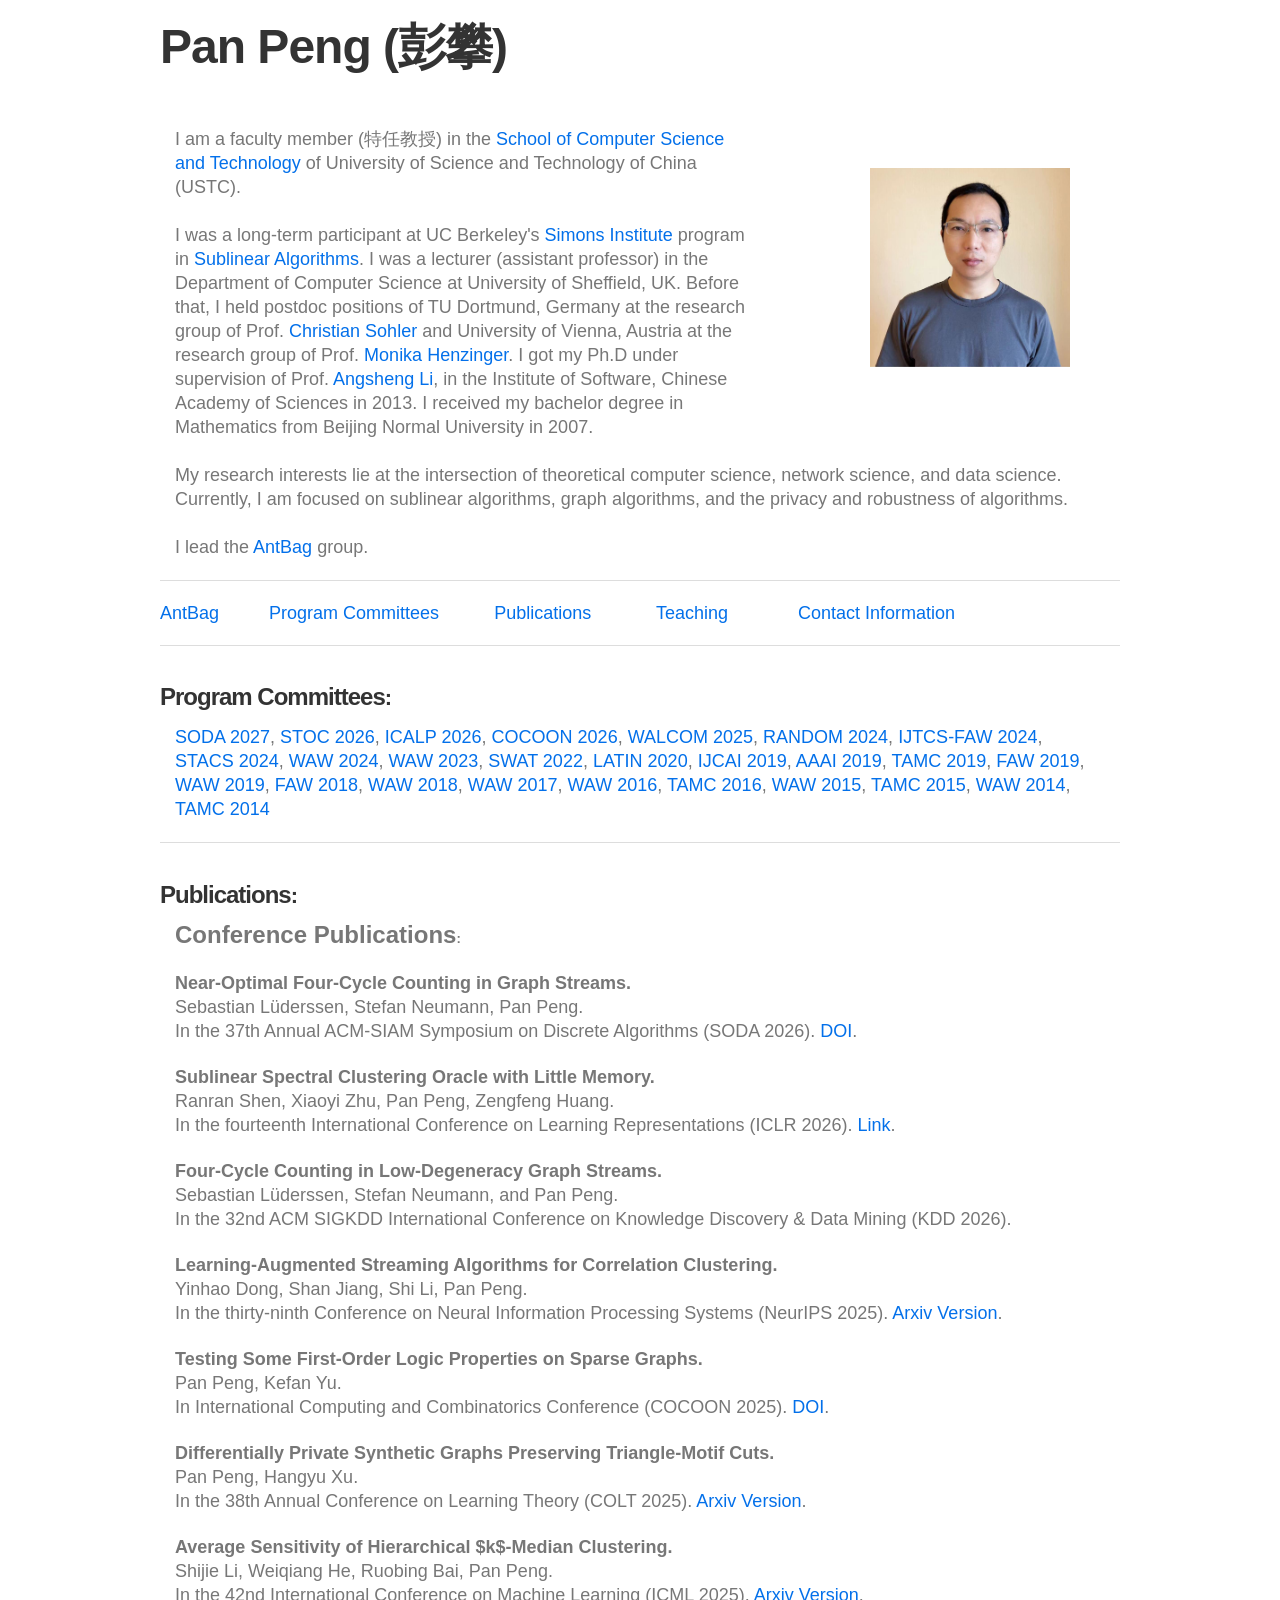
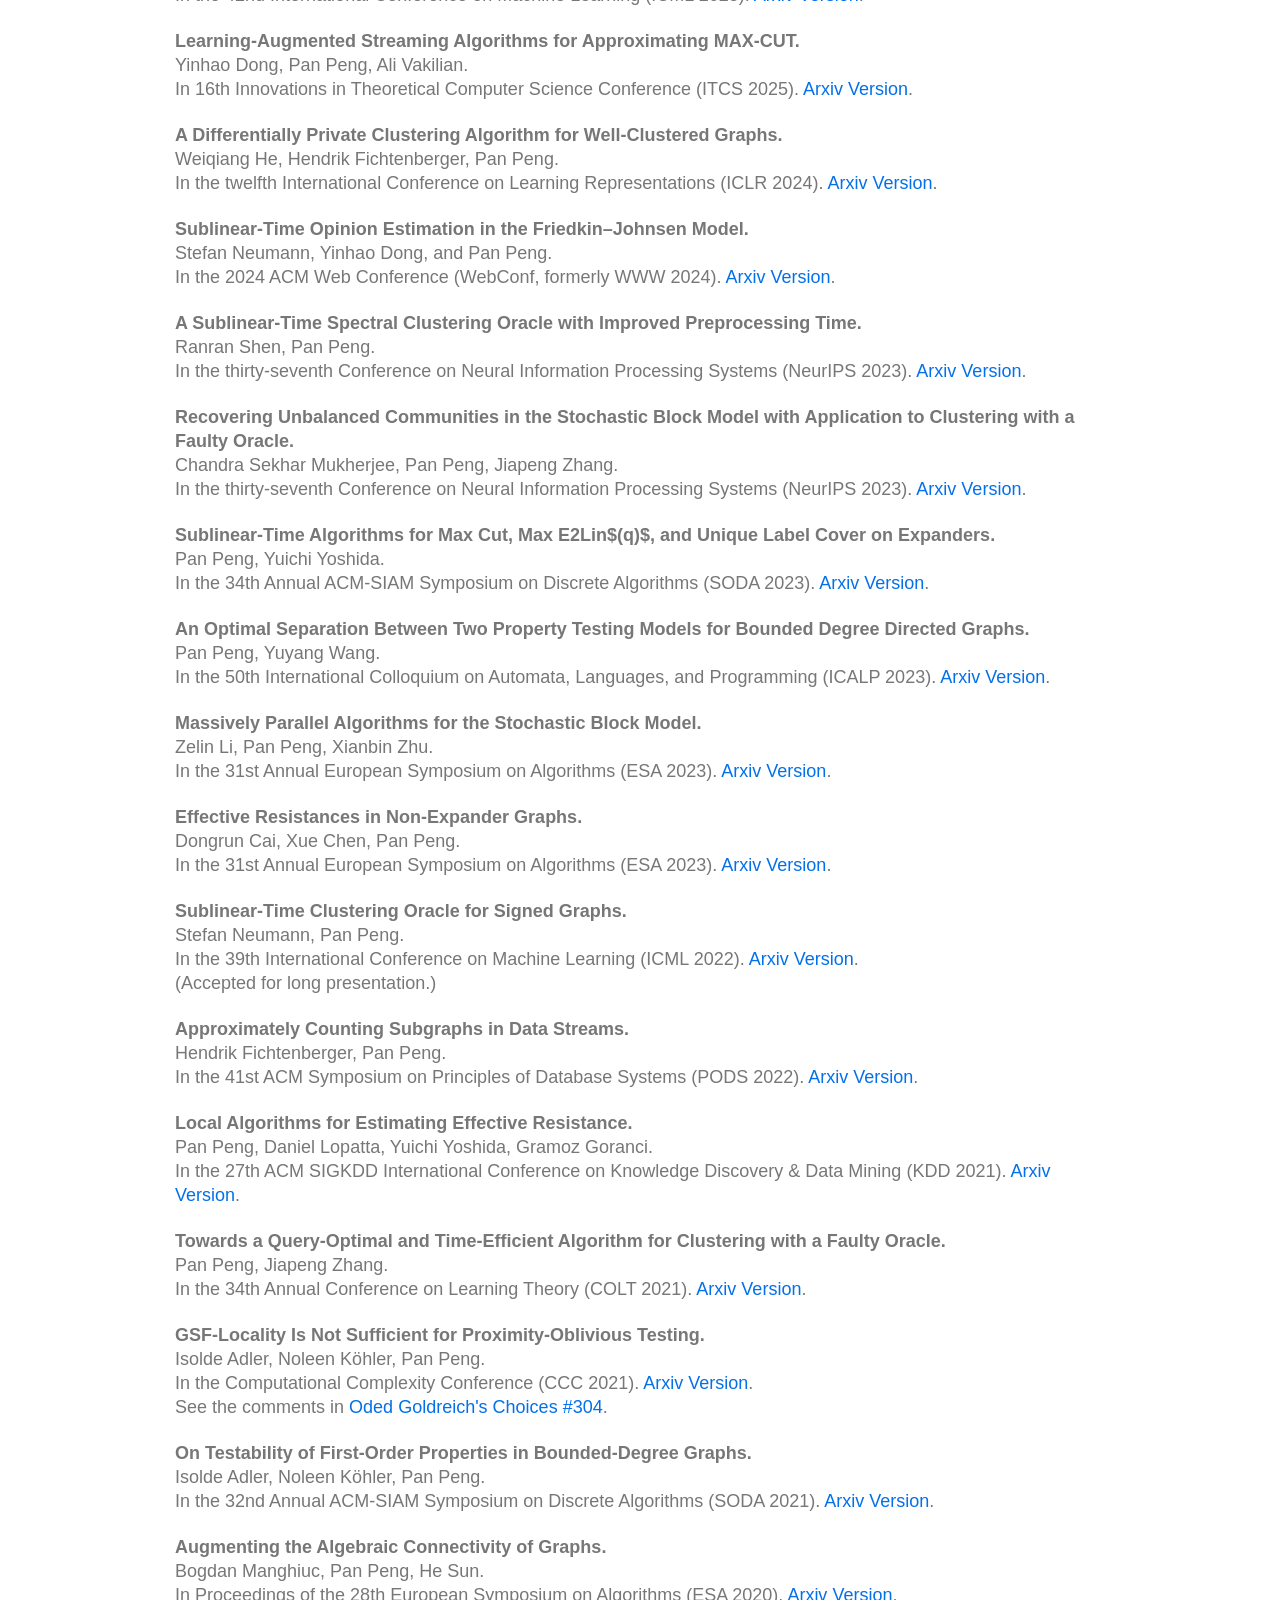
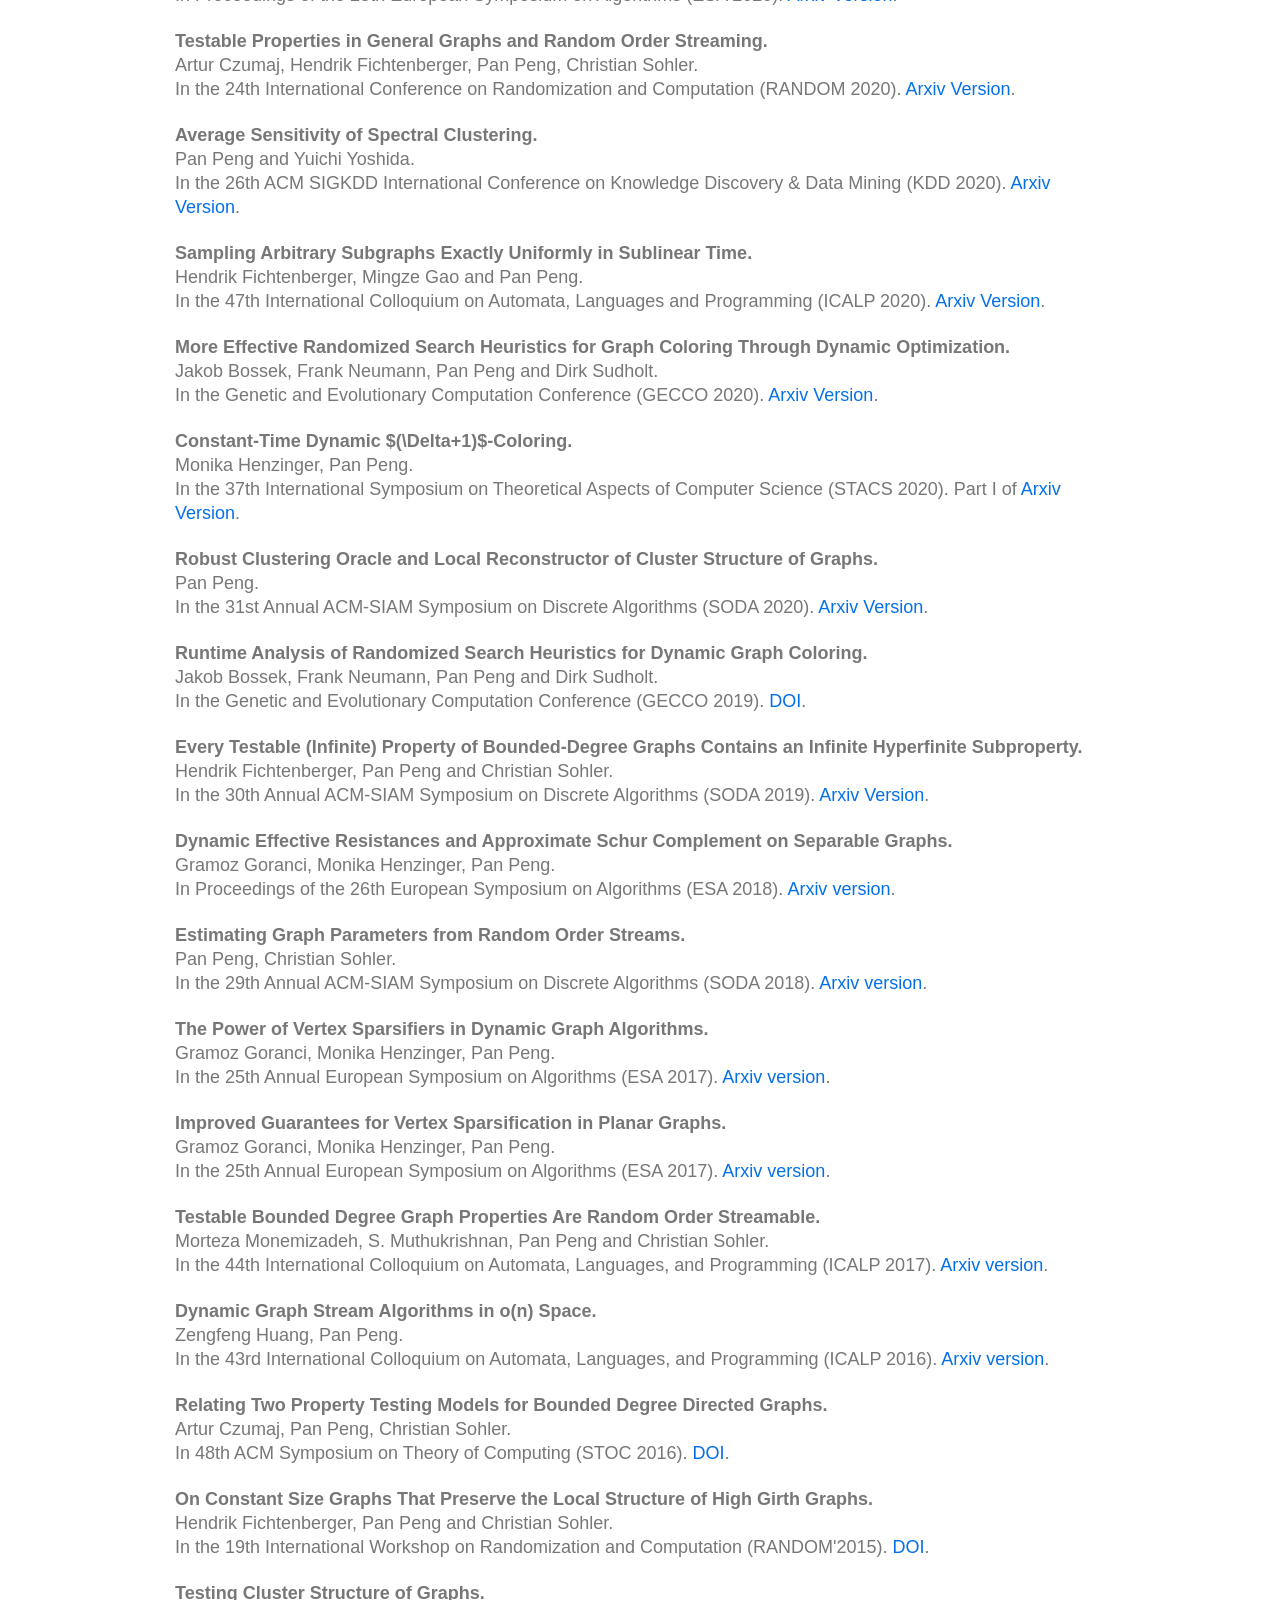
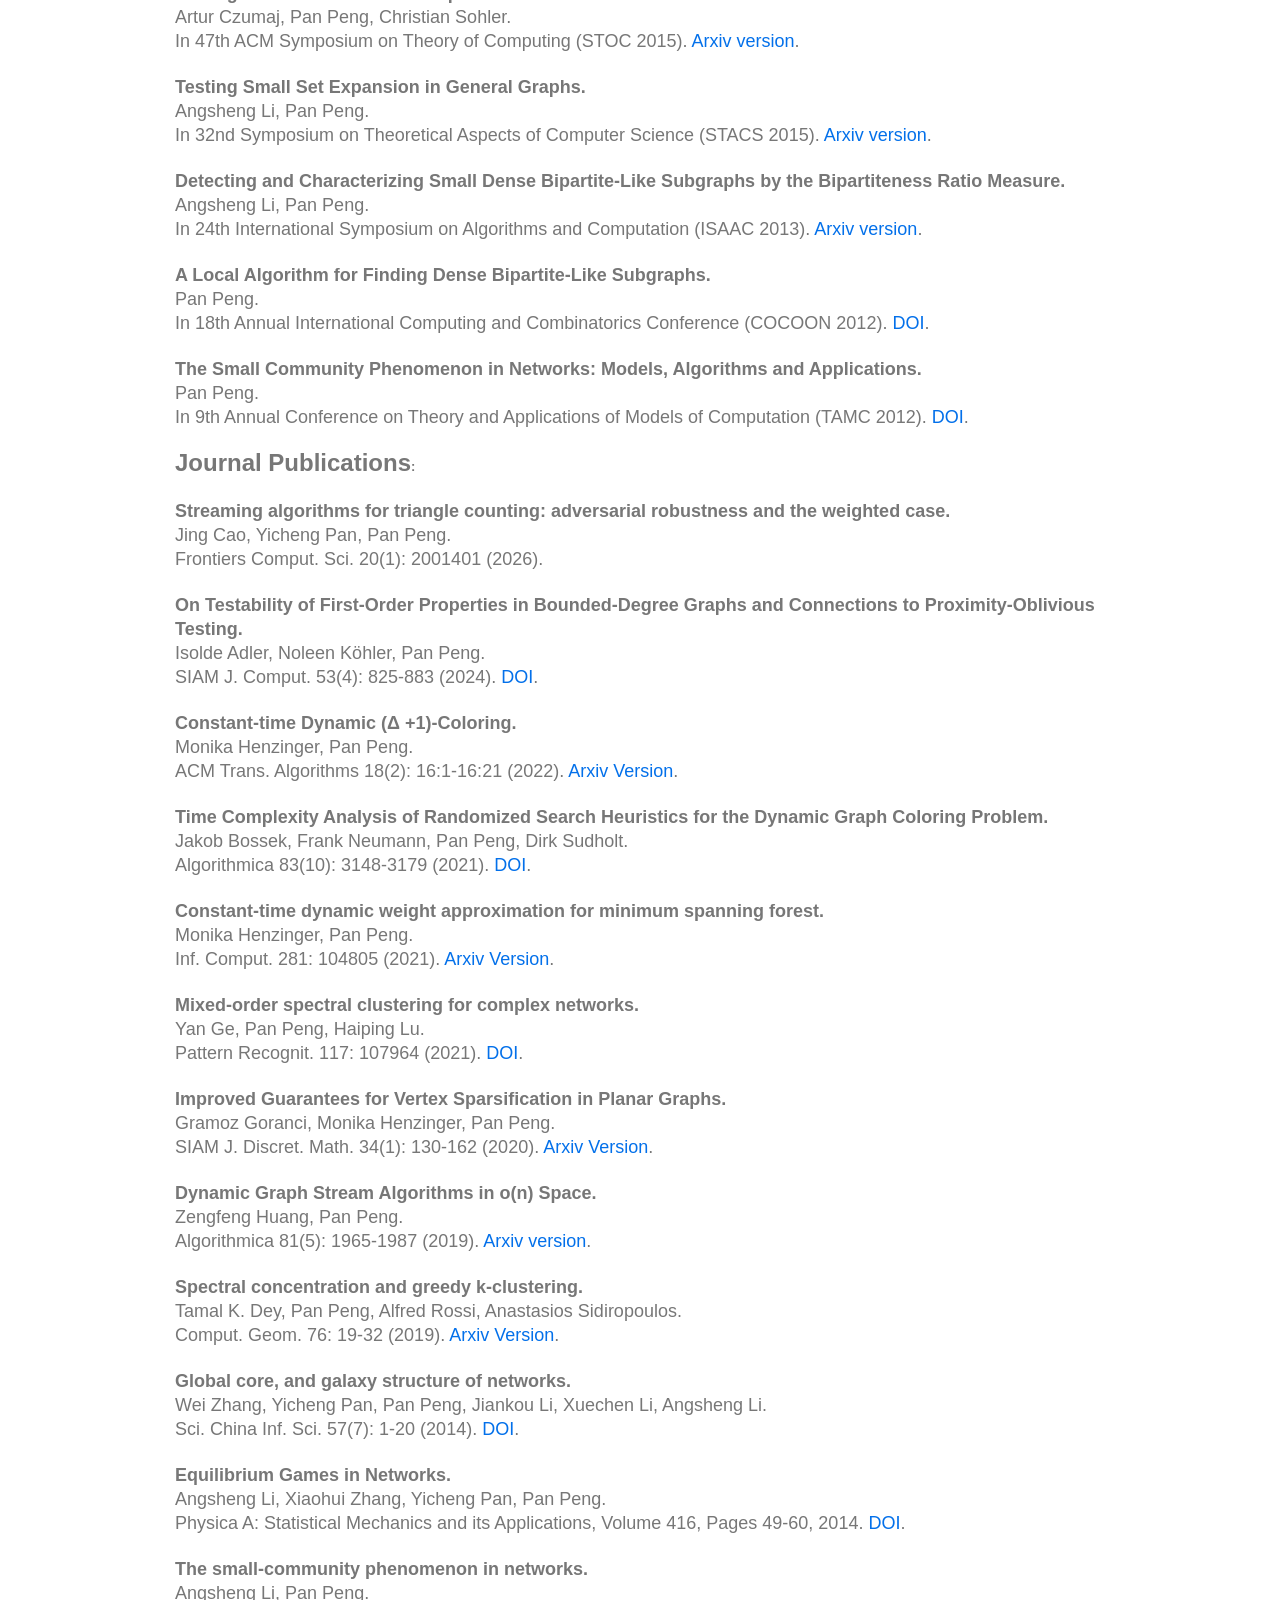
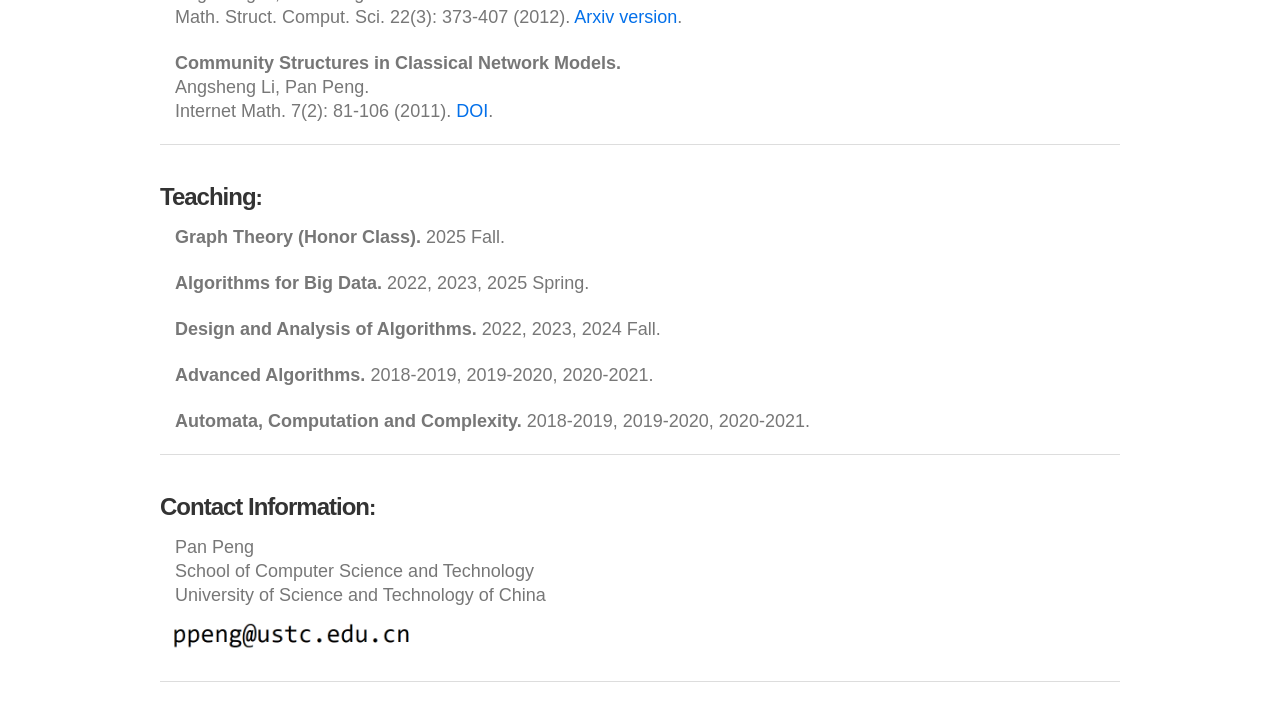
==== commit 9fd299ac: "Update index.html" ====
--- a/index.html
+++ b/index.html
@@ -52,26 +52,44 @@
         flex-direction: column;
         gap: 20px;
     }
-    .profile-left {
-        order: 2;              /* 文字放在后面 */
-    }
-    .profile-right {
-        order: 1;              /* 照片放在标题和文字之间 */
-        margin-top: 0;         /* 移动端不需要额外偏移 */
-    }
-
-    /* 为前三段所在的容器增加左右内边距，控制每行长度 */
-    .profile-left .paragraph,
-    #main-wrap .container > .paragraph {
-        padding-left: 20px;   /* 可根据需要调整数值（如 25px） */
+    .profile-left:first-child {
+    margin-bottom: 0;  /* 标题下方不留间距 */
+}
+.profile-right {
+    margin-top: 0;     /* 照片上方不留间距 */
+    padding-top: 0;
+}
+
+    .profile-left h2 {
+    margin-bottom: 0;
+}
+
+    /* ----- 为所有主要内容容器增加左右边距 ----- */
+    #main-wrap .container {
+        padding-left: 20px;
         padding-right: 20px;
     }
 
-    /* 确保文字自动换行并避免溢出 */
+    /* 如果某些元素仍然没有边距，可单独处理（如 profile-left 内的段落） */
+    .profile-left .paragraph,
+    #main-wrap .container > .paragraph,
+    #main-wrap .container > div:not(.wsite-multicol) .paragraph,
+    #committees + .paragraph,
+    #pub + .paragraph,
+    #teach + .paragraph,
+    #contact + .paragraph,
+    .wcustomhtml,
+    #738546529142999705 {
+        padding-left: 0 !important;  /* 移除可能的内联影响，让父容器控制 */
+        padding-right: 0 !important;
+    }
+
+    /* 确保所有段落继承父容器的边距 */
     .paragraph {
         word-wrap: break-word;
         overflow-wrap: break-word;
     }
+
 }
         /* 以下保留您原有的所有样式（包括媒体查询中的其他规则） */
         /* 但为了简洁，此处省略重复部分，实际使用时请保留完整原有样式 */
@@ -160,6 +178,7 @@
                     <div id="738546529142999705" align="left" style="width: 100%; overflow-y: hidden;" class="wcustomhtml">
                         <font size="4">
                             <ul style="margin:0; padding:0; list-style:none;">
+                                <a href="https://pepy.github.io/antbag/" target="_blank">AntBag</a>&nbsp;&nbsp;&nbsp;&nbsp;&nbsp;&nbsp;&nbsp;&nbsp;&nbsp;
                                 <a href="#committees">Program Committees</a> &nbsp;&nbsp;&nbsp;&nbsp;&nbsp;&nbsp;&nbsp;&nbsp;&nbsp;
                                 <a href="#pub">Publications</a> &nbsp;&nbsp;&nbsp;&nbsp;&nbsp;&nbsp;&nbsp;&nbsp;&nbsp;&nbsp;&nbsp;
                                 <a href="#teach">Teaching</a> &nbsp;&nbsp;&nbsp;&nbsp;&nbsp;&nbsp;&nbsp;&nbsp;&nbsp;&nbsp;&nbsp;&nbsp;
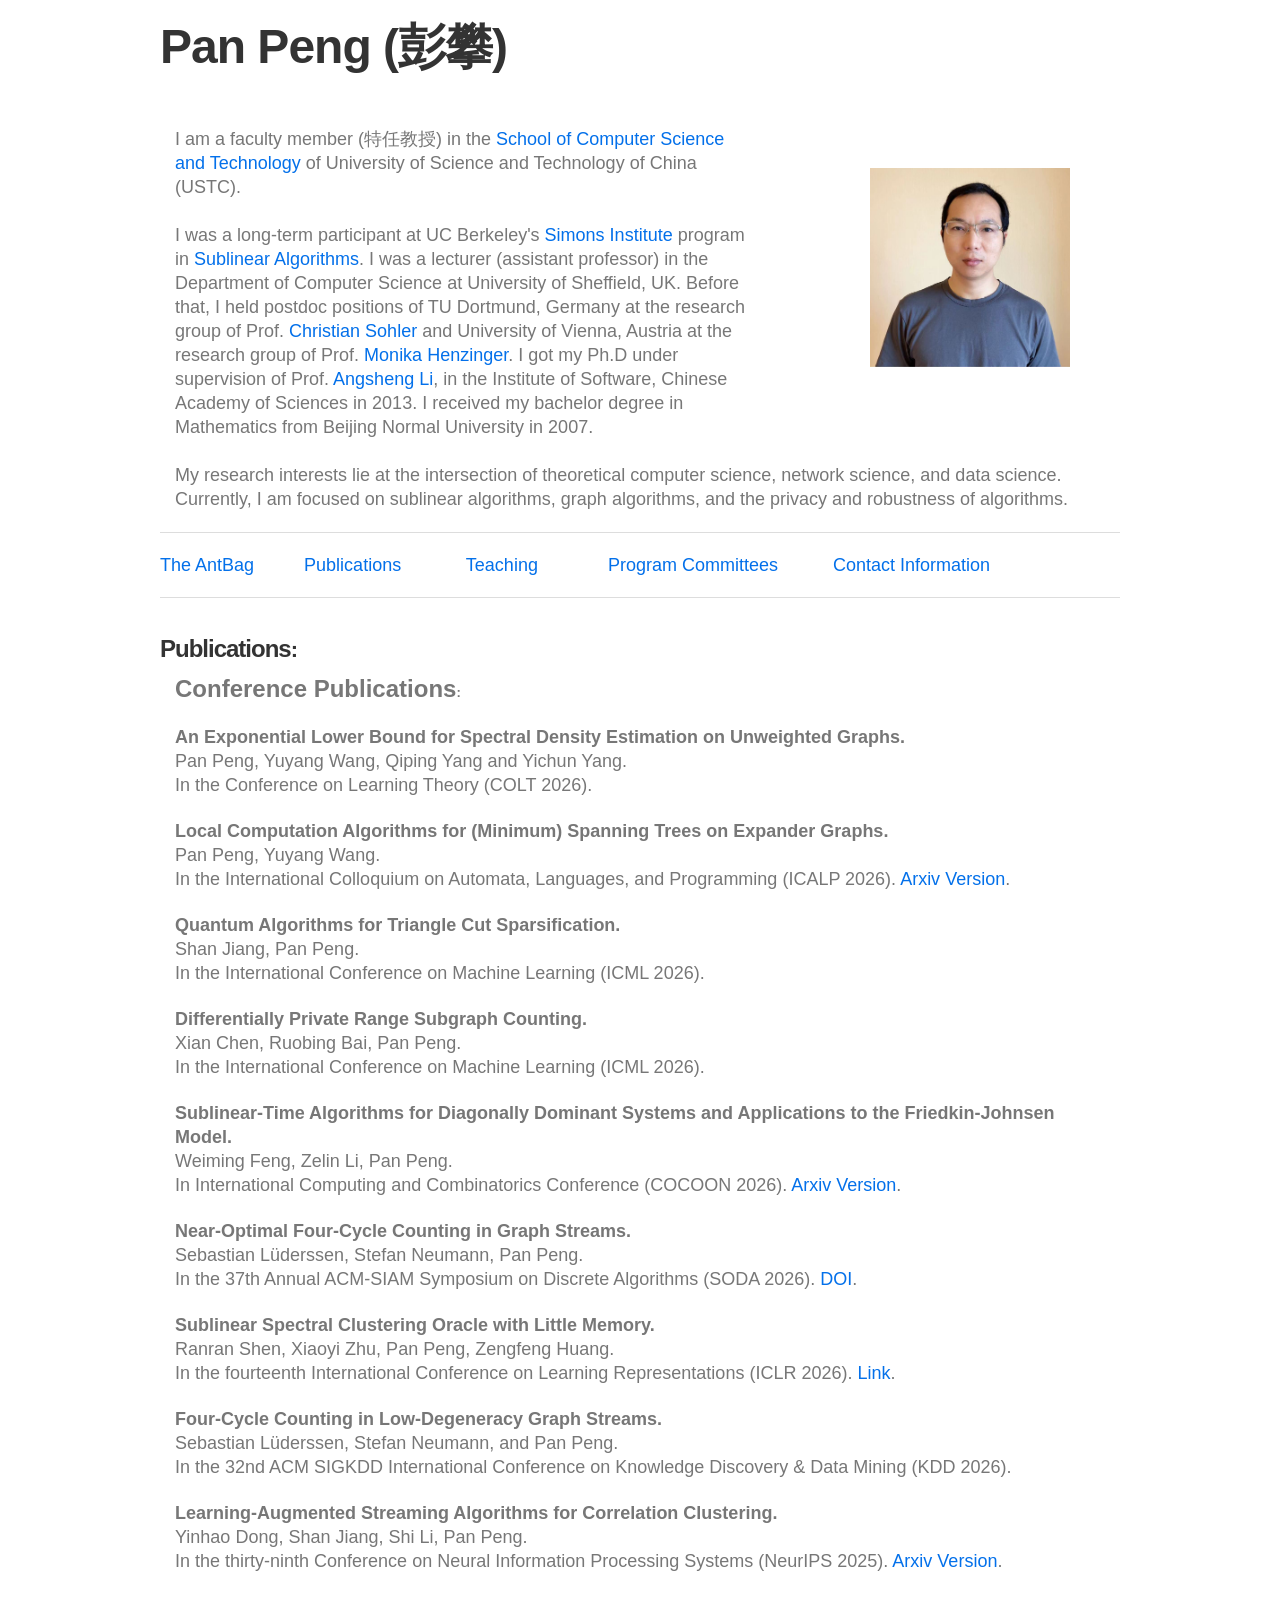
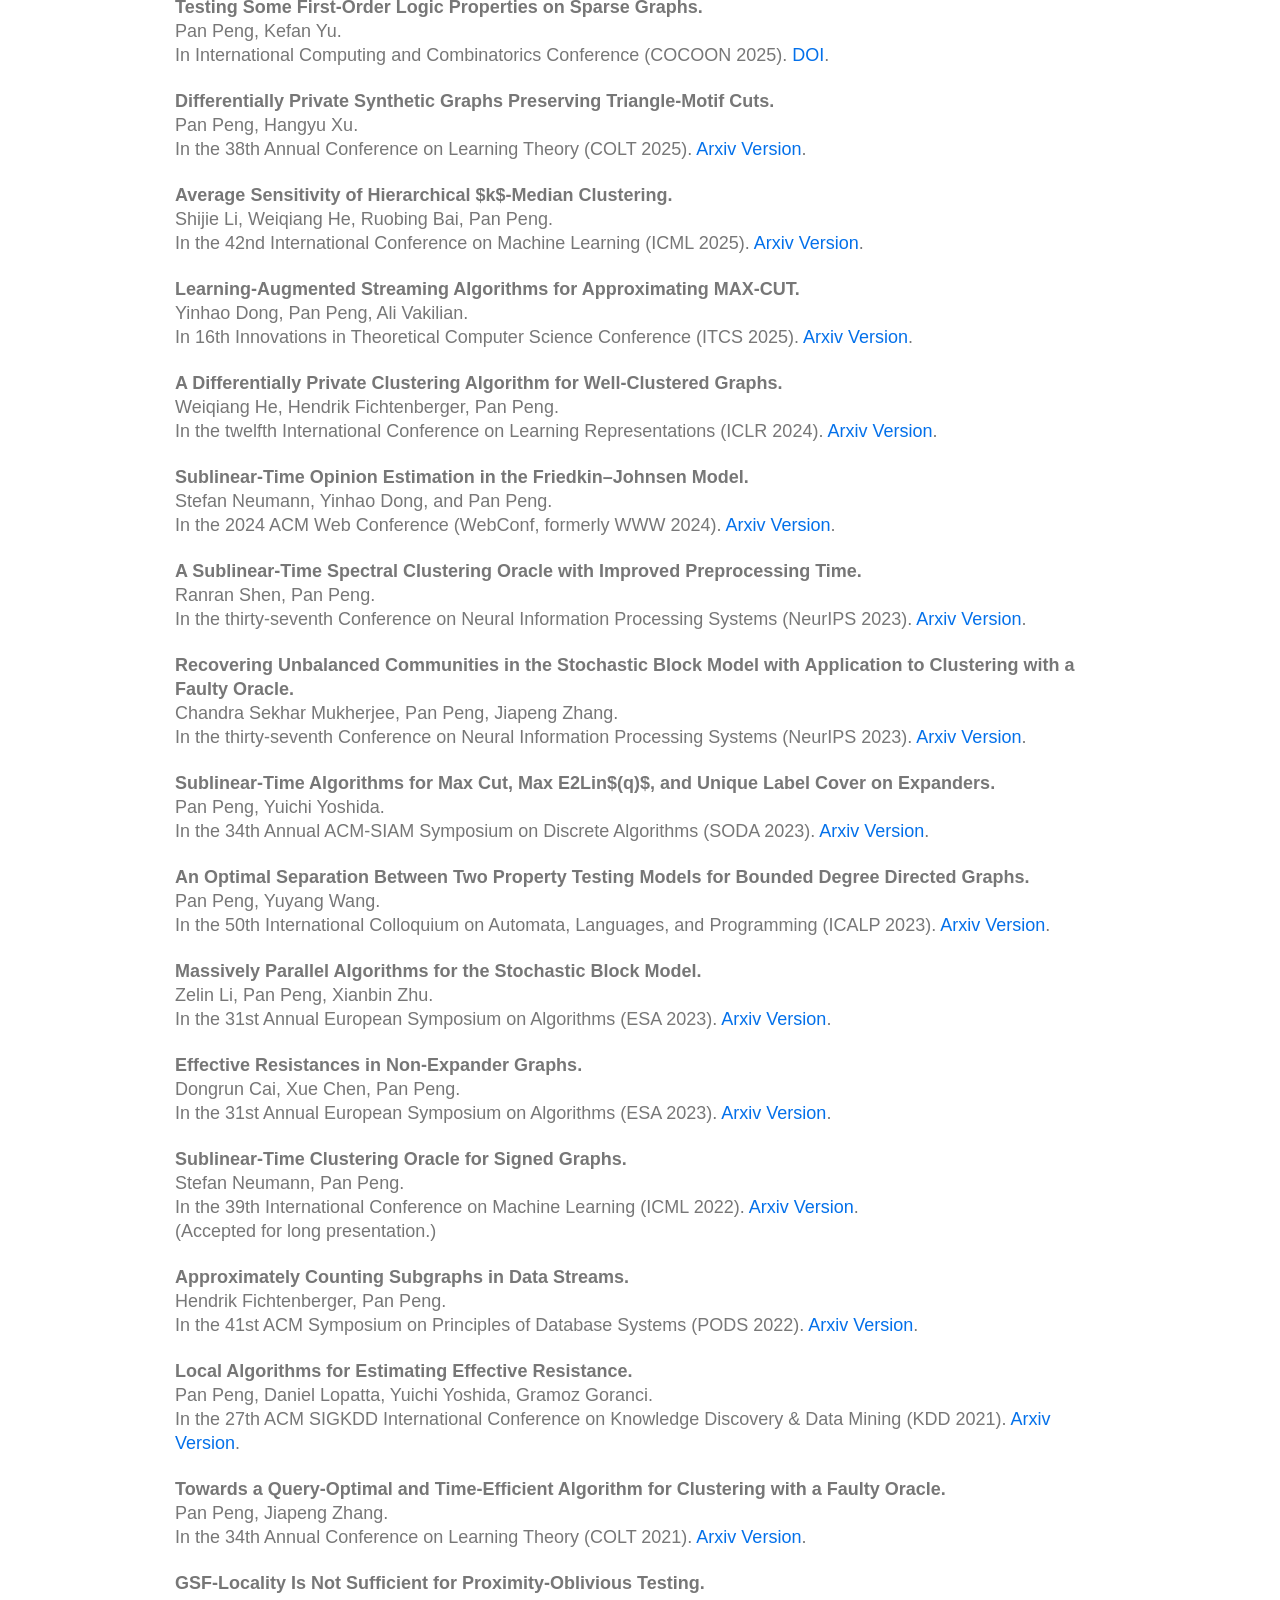
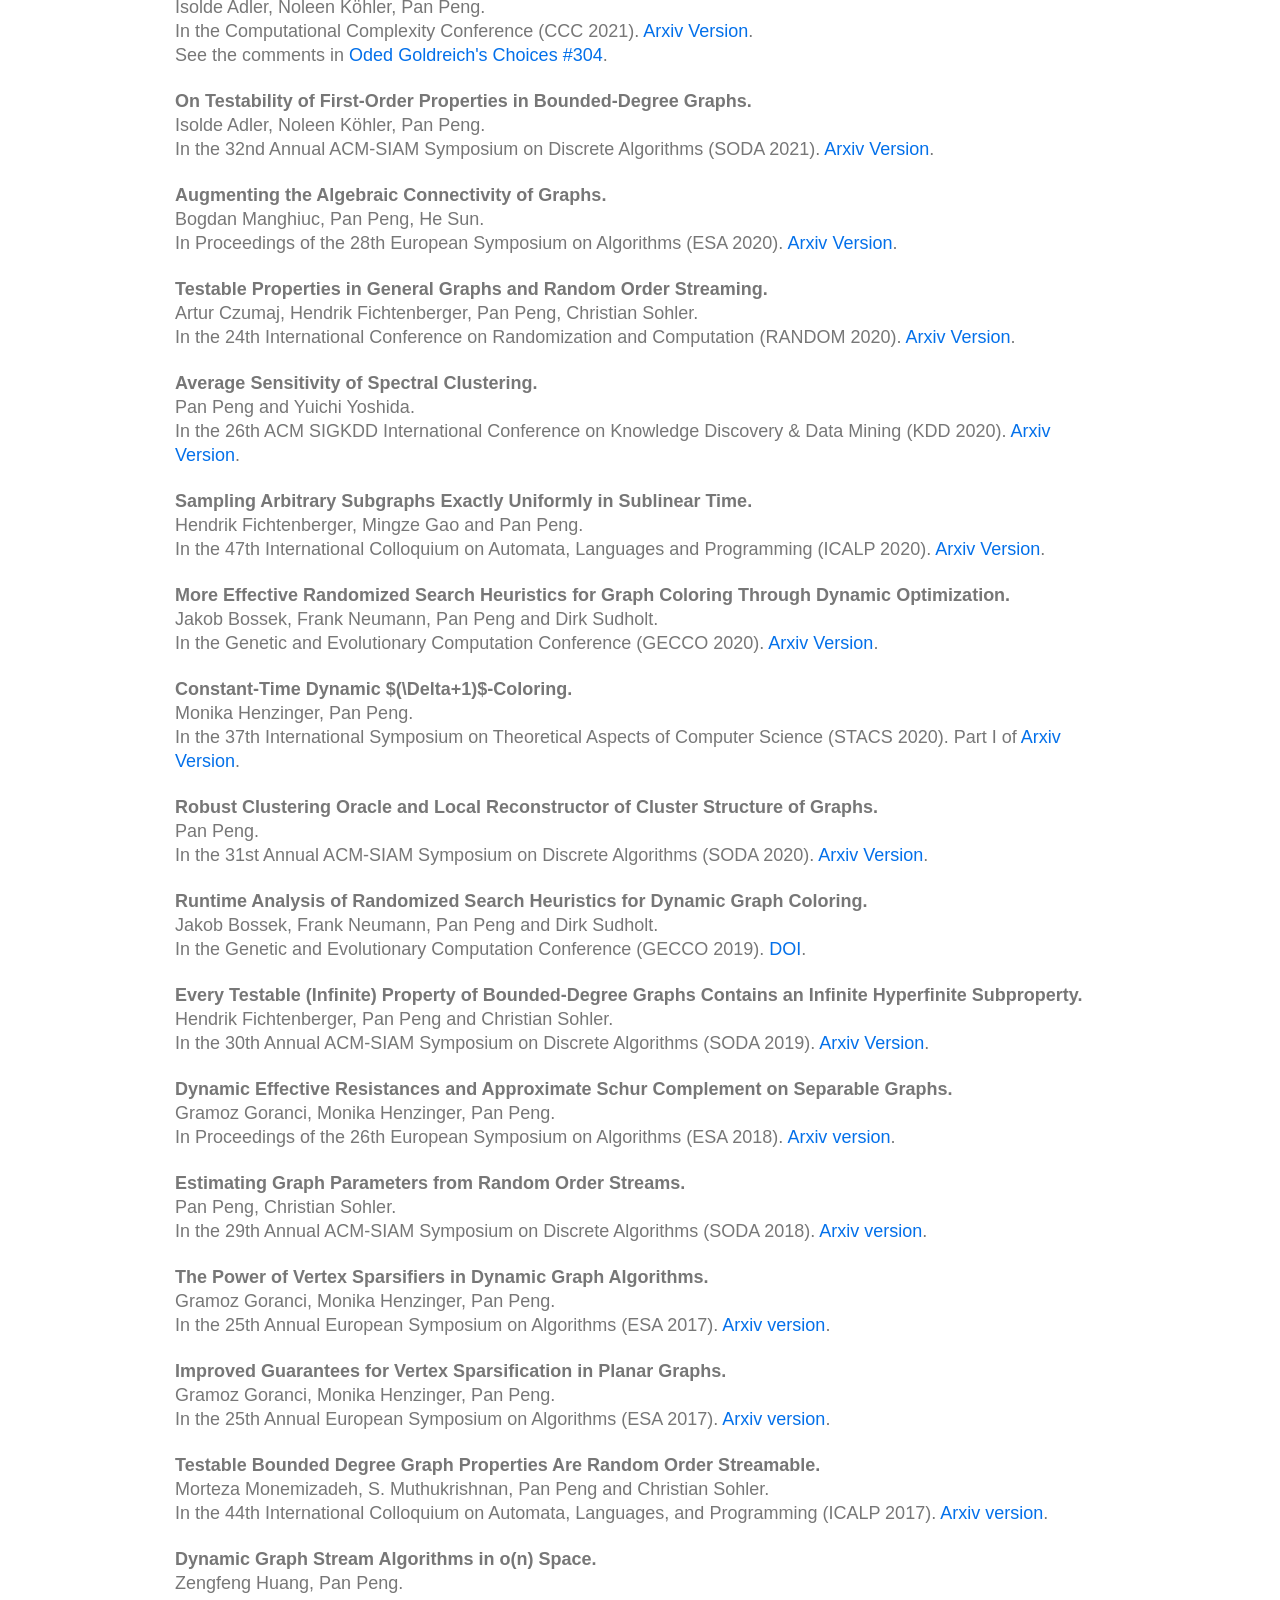
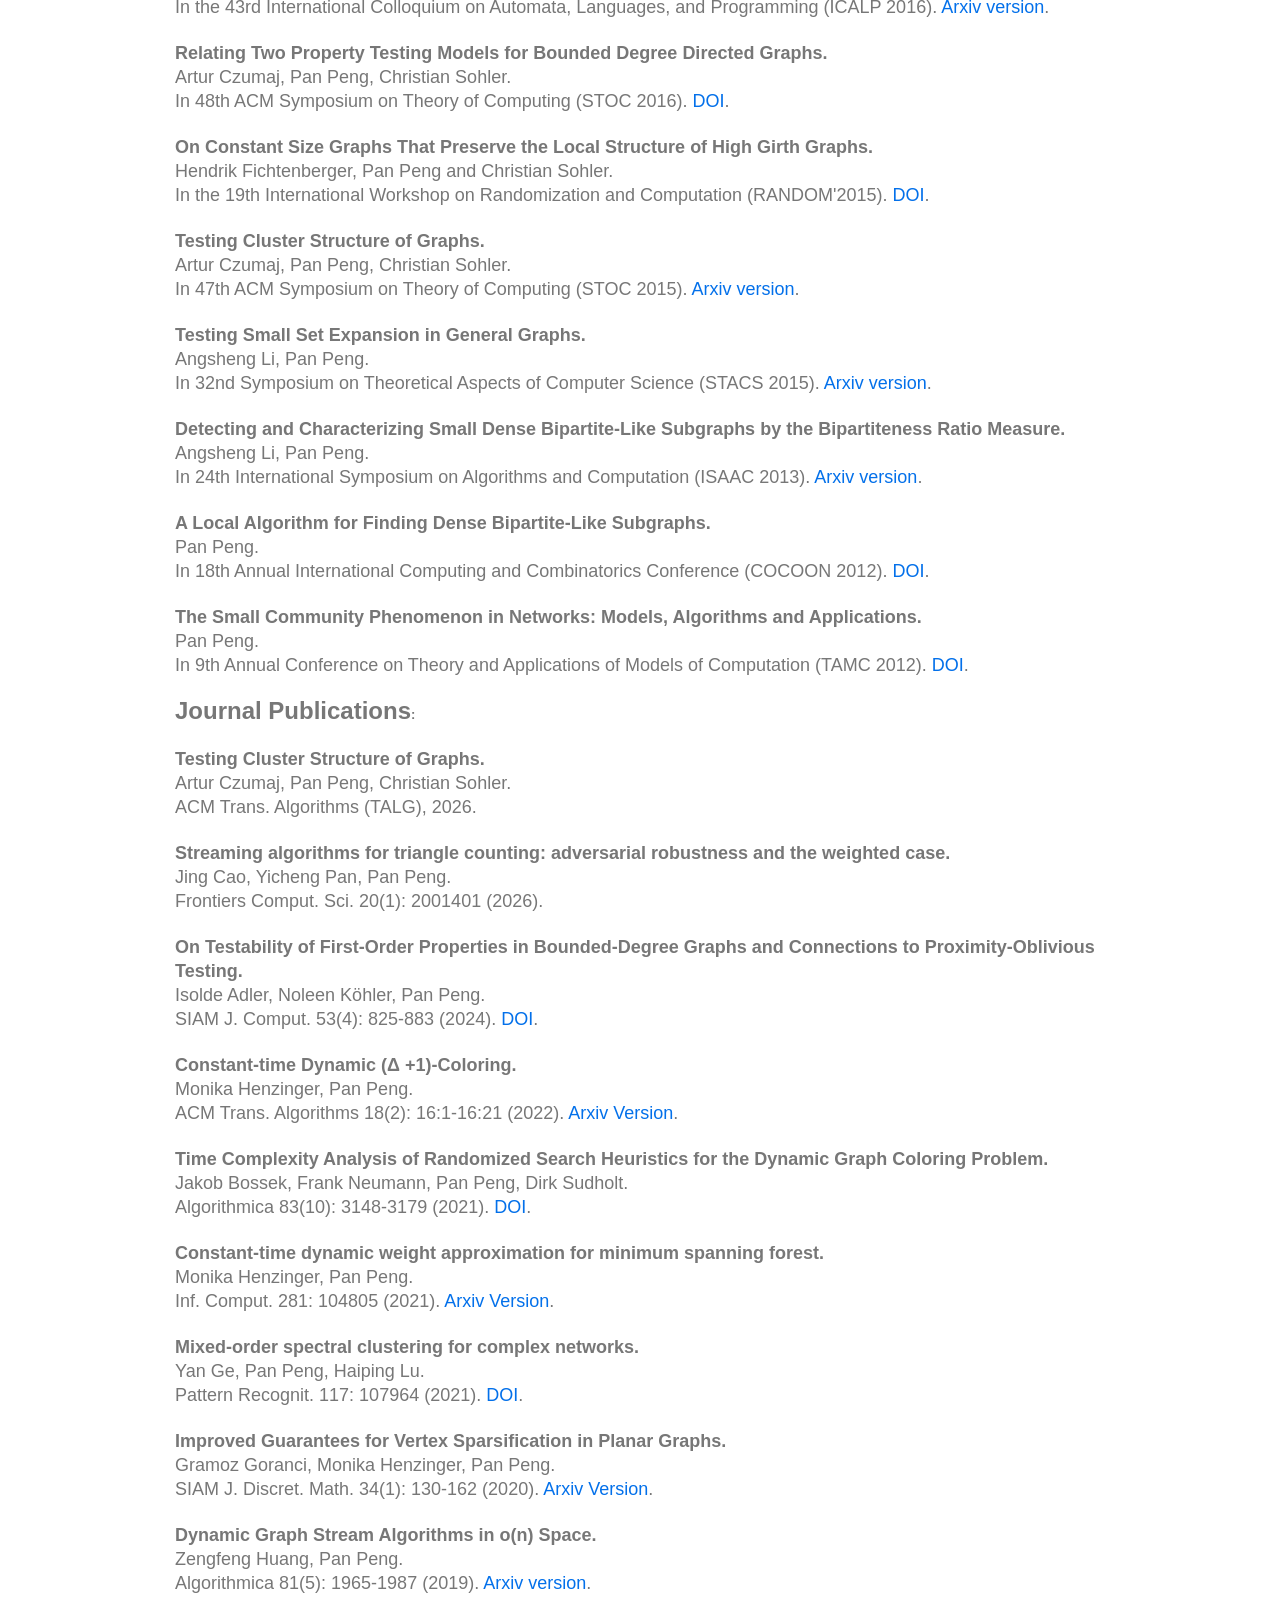
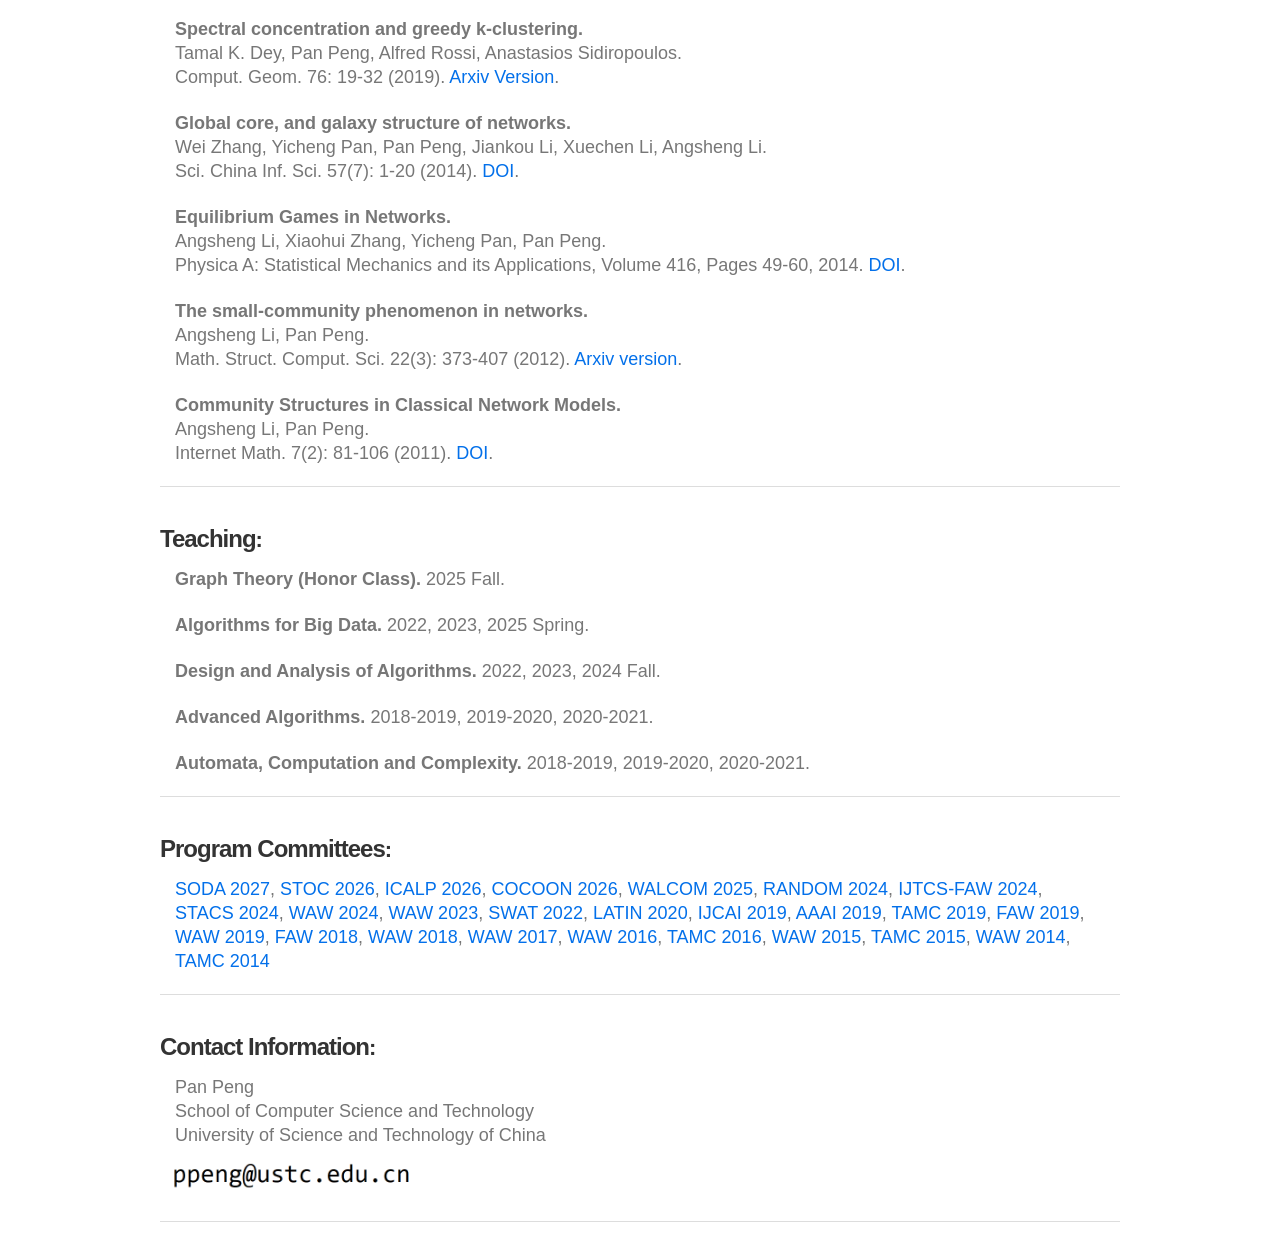
==== commit efe92ca8: "Update index.html" ====
--- a/index.html
+++ b/index.html
@@ -147,8 +147,7 @@
                 <!-- 研究兴趣（保持不变） -->
                 <div class="paragraph" style="text-align:left;display:block;">
                     <font size="4">
-                        My research interests lie at the intersection of theoretical computer science, network science, and data science. Currently, I am focused on sublinear algorithms, graph algorithms, and the privacy and robustness of algorithms.<br><br>
-                        I lead the <a href="https://pepy.github.io/antbag/" target="_blank">AntBag</a> group. 
+                        My research interests lie at the intersection of theoretical computer science, network science, and data science. Currently, I am focused on sublinear algorithms, graph algorithms, and the privacy and robustness of algorithms.
                     </font>
                 </div>
                 <!-- Commented out call for students (preserved exactly) -->
@@ -178,16 +177,272 @@
                     <div id="738546529142999705" align="left" style="width: 100%; overflow-y: hidden;" class="wcustomhtml">
                         <font size="4">
                             <ul style="margin:0; padding:0; list-style:none;">
-                                <a href="https://pepy.github.io/antbag/" target="_blank">AntBag</a>&nbsp;&nbsp;&nbsp;&nbsp;&nbsp;&nbsp;&nbsp;&nbsp;&nbsp;
-                                <a href="#committees">Program Committees</a> &nbsp;&nbsp;&nbsp;&nbsp;&nbsp;&nbsp;&nbsp;&nbsp;&nbsp;
+                                <a href="https://pepy.github.io/antbag/" target="_blank">The AntBag</a>&nbsp;&nbsp;&nbsp;&nbsp;&nbsp;&nbsp;&nbsp;&nbsp;&nbsp;
                                 <a href="#pub">Publications</a> &nbsp;&nbsp;&nbsp;&nbsp;&nbsp;&nbsp;&nbsp;&nbsp;&nbsp;&nbsp;&nbsp;
                                 <a href="#teach">Teaching</a> &nbsp;&nbsp;&nbsp;&nbsp;&nbsp;&nbsp;&nbsp;&nbsp;&nbsp;&nbsp;&nbsp;&nbsp;
+                                <a href="#committees">Program Committees</a> &nbsp;&nbsp;&nbsp;&nbsp;&nbsp;&nbsp;&nbsp;&nbsp;&nbsp;
                                 <a href="#contact">Contact Information</a> &nbsp;&nbsp;&nbsp;&nbsp;&nbsp;&nbsp;&nbsp;&nbsp;&nbsp;&nbsp;&nbsp;&nbsp;
                                 <!-- <a href="#talk">Talks</a> &nbsp;&nbsp;&nbsp;&nbsp;&nbsp;&nbsp;&nbsp;&nbsp;&nbsp;&nbsp;&nbsp; -->
                                 <!-- <a href="#code">Codes</a> -->
                             </ul>
                         </font>
                     </div>
+                </div>
+
+
+                <!-- Spacer + horizontal rule -->
+                <div>
+                    <div style="height: 20px; overflow: hidden; width: 100%;"></div>
+                    <hr class="styled-hr" style="width:100%;">
+                    <div style="height: 20px; overflow: hidden; width: 100%;"></div>
+                </div>
+
+                <!-- Publications -->
+                <h2 id="pub" class="wsite-content-title" style="text-align:left;">
+                    <span style="font-weight:bold"><font size="5">Publications</font>:</span>
+                </h2>
+                <div class="paragraph" style="text-align:left;display:block;">
+
+                    <!-- ========== CONFERENCE PUBLICATIONS ========== -->
+                    <strong><font size="5">Conference Publications</font>:</strong><br><br>
+
+                    <!-- 2026 -->
+                    <strong><font size="4">An Exponential Lower Bound for Spectral Density Estimation on Unweighted Graphs.</font></strong><br><font size="4">Pan Peng, Yuyang Wang, Qiping Yang and Yichun Yang.<br>In the Conference on Learning Theory (COLT 2026).</font>
+<br><br>
+
+<strong><font size="4">Local Computation Algorithms for (Minimum) Spanning Trees on Expander Graphs.</font></strong><br><font size="4">Pan Peng, Yuyang Wang.<br>In the International Colloquium on Automata, Languages, and Programming (ICALP 2026). <a href="https://arxiv.org/abs/2602.07394" target="_blank">Arxiv Version</a>.</font>
+<br><br>
+
+<strong><font size="4">Quantum Algorithms for Triangle Cut Sparsification.</font></strong><br><font size="4">Shan Jiang, Pan Peng.<br>In the International Conference on Machine Learning (ICML 2026).</font>
+<br><br>
+
+<strong><font size="4">Differentially Private Range Subgraph Counting.</font></strong><br><font size="4">Xian Chen, Ruobing Bai, Pan Peng.<br>In the International Conference on Machine Learning (ICML 2026).</font>
+<br><br>
+
+<strong><font size="4">Sublinear-Time Algorithms for Diagonally Dominant Systems and Applications to the Friedkin-Johnsen Model.</font></strong><br><font size="4">Weiming Feng, Zelin Li, Pan Peng.<br>In International Computing and Combinatorics Conference (COCOON 2026). <a href="https://arxiv.org/abs/2509.13112" target="_blank">Arxiv Version</a>.</font>
+<br><br>
+                    
+                    <strong><font size="4">Near-Optimal Four-Cycle Counting in Graph Streams.</font></strong><br><font size="4">Sebastian Lüderssen, Stefan Neumann, Pan Peng.<br>In the 37th Annual ACM-SIAM Symposium on Discrete Algorithms (SODA 2026). <a href="https://doi.org/10.1137/1.9781611978971.158" target="_blank">DOI</a>.</font>
+                    <br><br>
+
+                    <strong><font size="4">Sublinear Spectral Clustering Oracle with Little Memory.</font></strong><br><font size="4">Ranran Shen, Xiaoyi Zhu, Pan Peng, Zengfeng Huang.<br>In the fourteenth International Conference on Learning Representations (ICLR 2026). <a href="https://openreview.net/pdf?id=0GpolO2auw" target="_blank">Link</a>.</font>
+                    <br><br>
+
+                    <strong><font size="4">Four-Cycle Counting in Low-Degeneracy Graph Streams.</font></strong><br><font size="4">Sebastian Lüderssen, Stefan Neumann, and Pan Peng.<br>In the 32nd ACM SIGKDD International Conference on Knowledge Discovery & Data Mining (KDD 2026).</font>
+                    <br><br>
+
+                    <!-- 2025 -->
+                    <strong><font size="4">Learning-Augmented Streaming Algorithms for Correlation Clustering.</font></strong><br><font size="4">Yinhao Dong, Shan Jiang, Shi Li, Pan Peng.<br>In the thirty-ninth Conference on Neural Information Processing Systems (NeurIPS 2025). <a href="http://arxiv.org/abs/2510.10705" target="_blank">Arxiv Version</a>.</font>
+                    <br><br>
+
+                    <strong><font size="4">Testing Some First-Order Logic Properties on Sparse Graphs.</font></strong><br><font size="4">Pan Peng, Kefan Yu.<br>In International Computing and Combinatorics Conference (COCOON 2025). <a href="https://doi.org/10.1007/978-981-95-0218-9_8" target="_blank">DOI</a>.</font>
+                    <br><br>
+
+                    <strong><font size="4">Differentially Private Synthetic Graphs Preserving Triangle-Motif Cuts.</font></strong><br><font size="4">Pan Peng, Hangyu Xu.<br>In the 38th Annual Conference on Learning Theory (COLT 2025). <a href="https://arxiv.org/abs/2507.14835" target="_blank">Arxiv Version</a>.</font>
+                    <br><br>
+
+                    <strong><font size="4">Average Sensitivity of Hierarchical $k$-Median Clustering.</font></strong><br><font size="4">Shijie Li, Weiqiang He, Ruobing Bai, Pan Peng.<br>In the 42nd International Conference on Machine Learning (ICML 2025). <a href="https://arxiv.org/abs/2507.10296" target="_blank">Arxiv Version</a>.</font>
+                    <br><br>
+
+                    <strong><font size="4">Learning-Augmented Streaming Algorithms for Approximating MAX-CUT.</font></strong><br><font size="4">Yinhao Dong, Pan Peng, Ali Vakilian.<br>In 16th Innovations in Theoretical Computer Science Conference (ITCS 2025). <a href="https://arxiv.org/abs/2412.09773" target="_blank">Arxiv Version</a>.</font>
+                    <br><br>
+
+                    <!-- 2024 -->
+                    <strong><font size="4">A Differentially Private Clustering Algorithm for Well-Clustered Graphs.</font></strong><br><font size="4">Weiqiang He, Hendrik Fichtenberger, Pan Peng.<br>In the twelfth International Conference on Learning Representations (ICLR 2024). <a href="https://arxiv.org/abs/2403.14332" target="_blank">Arxiv Version</a>.</font>
+                    <br><br>
+
+                    <strong><font size="4">Sublinear-Time Opinion Estimation in the Friedkin–Johnsen Model.</font></strong><br><font size="4">Stefan Neumann, Yinhao Dong, and Pan Peng. <br>In the 2024 ACM Web Conference (WebConf, formerly WWW 2024). <a href="https://arxiv.org/abs/2404.16464" target="_blank">Arxiv Version</a>.</font>
+                    <br><br>
+
+                    <!-- 2023 -->
+                    <strong><font size="4">A Sublinear-Time Spectral Clustering Oracle with Improved Preprocessing Time.</font></strong><br><font size="4">Ranran Shen, Pan Peng.<br>In the thirty-seventh Conference on Neural Information Processing Systems (NeurIPS 2023). <a href="https://arxiv.org/abs/2310.17878" target="_blank">Arxiv Version</a>.</font>
+                    <br><br>
+
+                    <strong><font size="4">Recovering Unbalanced Communities in the Stochastic Block Model with Application to Clustering with a Faulty Oracle.</font></strong><br><font size="4">Chandra Sekhar Mukherjee, Pan Peng, Jiapeng Zhang.<br>In the thirty-seventh Conference on Neural Information Processing Systems (NeurIPS 2023). <a href="https://arxiv.org/abs/2202.08522" target="_blank">Arxiv Version</a>.</font>
+                    <br><br>
+
+                    <strong><font size="4">Sublinear-Time Algorithms for Max Cut, Max E2Lin$(q)$, and Unique Label Cover on Expanders.</font></strong><br><font size="4">Pan Peng, Yuichi Yoshida.<br>In the 34th Annual ACM-SIAM Symposium on Discrete Algorithms (SODA 2023). <a href="https://arxiv.org/abs/2210.12601" target="_blank">Arxiv Version</a>.</font>
+                    <br><br>
+
+                    <strong><font size="4">An Optimal Separation Between Two Property Testing Models for Bounded Degree Directed Graphs.</font></strong><br><font size="4">Pan Peng, Yuyang Wang.<br>In the 50th International Colloquium on Automata, Languages, and Programming (ICALP 2023). <a href="https://arxiv.org/abs/2305.13089" target="_blank">Arxiv Version</a>.</font>
+                    <br><br>
+
+                    <strong><font size="4">Massively Parallel Algorithms for the Stochastic Block Model.</font></strong><br><font size="4">Zelin Li, Pan Peng, Xianbin Zhu.<br>In the 31st Annual European Symposium on Algorithms (ESA 2023). <a href="https://arxiv.org/abs/2307.00530" target="_blank">Arxiv Version</a>.</font>
+                    <br><br>
+
+                    <strong><font size="4">Effective Resistances in Non-Expander Graphs.</font></strong><br><font size="4">Dongrun Cai, Xue Chen, Pan Peng.<br>In the 31st Annual European Symposium on Algorithms (ESA 2023). <a href="https://arxiv.org/abs/2307.01218">Arxiv Version</a>.</font>
+                    <br><br>
+
+                    <!-- 2022 -->
+                    <strong><font size="4">Sublinear-Time Clustering Oracle for Signed Graphs.</font></strong><br><font size="4">Stefan Neumann, Pan Peng.<br>In the 39th International Conference on Machine Learning (ICML 2022). <a href="https://arxiv.org/abs/2206.13813" target="_blank">Arxiv Version</a>. <br>(Accepted for long presentation.)</font>
+                    <br><br>
+
+                    <strong><font size="4">Approximately Counting Subgraphs in Data Streams.</font></strong><br><font size="4">Hendrik Fichtenberger, Pan Peng.<br>In the 41st ACM Symposium on Principles of Database Systems (PODS 2022). <a href="https://arxiv.org/abs/2203.14225" target="_blank">Arxiv Version</a>.</font>
+                    <br><br>
+
+                    <!-- 2021 -->
+                    <strong><font size="4">Local Algorithms for Estimating Effective Resistance.</font></strong><br><font size="4">Pan Peng, Daniel Lopatta, Yuichi Yoshida, Gramoz Goranci.<br>In the 27th ACM SIGKDD International Conference on Knowledge Discovery & Data Mining (KDD 2021). <a href="https://arxiv.org/abs/2106.03476" target="_blank">Arxiv Version</a>.</font>
+                    <br><br>
+
+                    <strong><font size="4">Towards a Query-Optimal and Time-Efficient Algorithm for Clustering with a Faulty Oracle.</font></strong><br><font size="4">Pan Peng, Jiapeng Zhang.<br>In the 34th Annual Conference on Learning Theory (COLT 2021). <a href="https://arxiv.org/abs/2106.10374" target="_blank">Arxiv Version</a>.</font>
+                    <br><br>
+
+                    <strong><font size="4">GSF-Locality Is Not Sufficient for Proximity-Oblivious Testing.</font></strong><br><font size="4">Isolde Adler, Noleen Köhler, Pan Peng.<br>In the Computational Complexity Conference (CCC 2021). <a href="https://arxiv.org/abs/2105.08490" target="_blank">Arxiv Version</a>.<br> See the comments in <a href="http://www.wisdom.weizmann.ac.il/~oded/MC/304.html" target="_blank">Oded Goldreich's Choices #304</a>.</font>
+                    <br><br>
+
+                    <strong><font size="4">On Testability of First-Order Properties in Bounded-Degree Graphs.</font></strong><br><font size="4">Isolde Adler, Noleen Köhler, Pan Peng.<br>In the 32nd Annual ACM-SIAM Symposium on Discrete Algorithms (SODA 2021). <a href="https://arxiv.org/abs/2008.05800" target="_blank">Arxiv Version</a>.</font>
+                    <br><br>
+
+                    <!-- 2020 -->
+                    <strong><font size="4">Augmenting the Algebraic Connectivity of Graphs.</font></strong><br><font size="4">Bogdan Manghiuc, Pan Peng, He Sun.<br>In Proceedings of the 28th European Symposium on Algorithms (ESA 2020). <a href="https://arxiv.org/abs/2006.14449" target="_blank">Arxiv Version</a>.</font>
+                    <br><br>
+
+                    <strong><font size="4">Testable Properties in General Graphs and Random Order Streaming.</font></strong><br><font size="4">Artur Czumaj, Hendrik Fichtenberger, Pan Peng, Christian Sohler.<br>In the 24th International Conference on Randomization and Computation (RANDOM 2020). <a href="https://arxiv.org/abs/1905.01644" target="_blank">Arxiv Version</a>.</font>
+                    <br><br>
+
+                    <strong><font size="4">Average Sensitivity of Spectral Clustering.</font></strong><br><font size="4">Pan Peng and Yuichi Yoshida.<br>In the 26th ACM SIGKDD International Conference on Knowledge Discovery & Data Mining (KDD 2020). <a href="https://arxiv.org/abs/2006.04094" target="_blank">Arxiv Version</a>.</font>
+                    <br><br>
+
+                    <strong><font size="4">Sampling Arbitrary Subgraphs Exactly Uniformly in Sublinear Time.</font></strong><br><font size="4">Hendrik Fichtenberger, Mingze Gao and Pan Peng.<br>In the 47th International Colloquium on Automata, Languages and Programming (ICALP 2020). <a href="https://arxiv.org/abs/2005.01861" target="_blank">Arxiv Version</a>.</font>
+                    <br><br>
+
+                    <strong><font size="4">More Effective Randomized Search Heuristics for Graph Coloring Through Dynamic Optimization.</font></strong><br><font size="4">Jakob Bossek, Frank Neumann, Pan Peng and Dirk Sudholt.<br>In the Genetic and Evolutionary Computation Conference (GECCO 2020). <a href="https://arxiv.org/abs/2005.13825" target="_blank">Arxiv Version</a>.</font>
+                    <br><br>
+
+                    <strong><font size="4">Constant-Time Dynamic $(\Delta+1)$-Coloring.</font></strong><br><font size="4">Monika Henzinger, Pan Peng.<br>In the 37th International Symposium on Theoretical Aspects of Computer Science (STACS 2020). Part I of <a href="https://arxiv.org/abs/1907.04745" target="_blank">Arxiv Version</a>.</font>
+                    <br><br>
+
+                    <strong><font size="4">Robust Clustering Oracle and Local Reconstructor of Cluster Structure of Graphs.</font></strong><br><font size="4">Pan Peng.<br>In the 31st Annual ACM-SIAM Symposium on Discrete Algorithms (SODA 2020). <a href="https://arxiv.org/abs/1904.09710" target="_blank">Arxiv Version</a>.</font>
+                    <br><br>
+
+                    <!-- 2019 -->
+                    <strong><font size="4">Runtime Analysis of Randomized Search Heuristics for Dynamic Graph Coloring.</font></strong><br><font size="4">Jakob Bossek, Frank Neumann, Pan Peng and Dirk Sudholt.<br>In the Genetic and Evolutionary Computation Conference (GECCO 2019). <a href="https://doi.org/10.1145/3321707.3321792" target="_blank">DOI</a>.</font>
+                    <br><br>
+
+                    <strong><font size="4">Every Testable (Infinite) Property of Bounded-Degree Graphs Contains an Infinite Hyperfinite Subproperty.</font></strong><br><font size="4">Hendrik Fichtenberger, Pan Peng and Christian Sohler.<br>In the 30th Annual ACM-SIAM Symposium on Discrete Algorithms (SODA 2019). <a href="https://arxiv.org/abs/1811.02937" target="_blank">Arxiv Version</a>.</font>
+                    <br><br>
+
+                    <!-- 2018 -->
+                    <strong><font size="4">Dynamic Effective Resistances and Approximate Schur Complement on Separable Graphs.</font></strong><br><font size="4">Gramoz Goranci, Monika Henzinger, Pan Peng.<br>In Proceedings of the 26th European Symposium on Algorithms (ESA 2018). <a href="https://arxiv.org/abs/1802.09111" target="_blank">Arxiv version</a>.</font>
+                    <br><br>
+
+                    <strong><font size="4">Estimating Graph Parameters from Random Order Streams.</font></strong><br><font size="4">Pan Peng, Christian Sohler.<br>In the 29th Annual ACM-SIAM Symposium on Discrete Algorithms (SODA 2018). <a href="https://arxiv.org/abs/1711.04881" target="_blank">Arxiv version</a>.</font>
+                    <br><br>
+
+                    <!-- 2017 -->
+                    <font size="4"><strong>The Power of Vertex Sparsifiers in Dynamic Graph Algorithms.</strong><br><span style="color:rgb(119, 119, 119)">Gramoz Goranci, Monika Henzinger, Pan Peng.</span><br><span style="color:rgb(119, 119, 119)">In the 25th Annual European Symposium on Algorithms (ESA 2017)</span><span style="color:rgb(119, 119, 119)">. <a href="https://arxiv.org/abs/1712.06473"  target="_blank">Arxiv version</a>.</span></font>
+                    <br><br>
+
+                    <strong><font size="4">Improved Guarantees for Vertex Sparsification in Planar Graphs.</font></strong><br><font size="4">Gramoz Goranci, Monika Henzinger, Pan Peng.<br>In the 25th Annual European Symposium on Algorithms (ESA 2017). <a href="https://arxiv.org/abs/1702.01136" target="_blank">Arxiv version</a>.</font>
+                    <br><br>
+
+                    <strong><font size="4">Testable Bounded Degree Graph Properties Are Random Order Streamable.</font></strong><br><font size="4">Morteza Monemizadeh, S. Muthukrishnan, Pan Peng and Christian Sohler.&nbsp;<br>In&nbsp;the 44th International Colloquium on Automata, Languages, and Programming (ICALP 2017). <a href="https://arxiv.org/abs/1707.07334" target="_blank">Arxiv version</a>.</font>
+                    <br><br>
+
+                    <!-- 2016 -->
+                    <strong><font size="4">Dynamic Graph Stream Algorithms in o(n) Space.</font></strong><br><font size="4">Zengfeng Huang, Pan Peng.<br>In the 43rd International Colloquium on Automata, Languages, and Programming (ICALP 2016). <a href="http://arxiv.org/abs/1605.00089" target="_blank">Arxiv version</a>.</font>
+                    <br><br>
+
+                    <strong><font size="4">Relating Two Property Testing Models for Bounded Degree Directed Graphs.</font></strong><br><font size="4">Artur Czumaj, Pan Peng, Christian Sohler.<br>In 48th ACM Symposium on Theory of Computing (STOC 2016). <a href="https://doi.org/10.1145/2897518.2897575" target="_blank">DOI</a>.</font>
+                    <br><br>
+
+                    <!-- 2015 -->
+                    <strong><font size="4"><span>On Constant Size Graphs That Preserve the Local Structure of High Girth Graphs.</span></font></strong><br><font size="4">Hendrik Fichtenberger, Pan Peng and Christian Sohler.<br>In the&nbsp;19th International Workshop on Randomization and Computation (RANDOM'2015). <a href="http://dx.doi.org/10.4230/LIPIcs.APPROX-RANDOM.2015.786"  target="_blank">DOI</a>.</font>
+                    <br><br>
+
+                    <font size="4"><strong>Testing Cluster Structure of Graphs.</strong><br>Artur Czumaj, Pan Peng, Christian Sohler.<br>In 47th ACM Symposium on Theory of Computing (STOC 2015). <a href="http://arxiv.org/abs/1504.03294" target="_blank">Arxiv version</a>.</font>
+                    <br><br>
+
+                    <font size="4"><strong>Testing Small Set Expansion in General Graphs.</strong><br>Angsheng Li, Pan Peng.<br>In 32nd Symposium on Theoretical Aspects of Computer Science (STACS 2015). <a href="http://arxiv.org/abs/1209.5052" target="_blank">Arxiv version</a>.</font>
+                    <br><br>
+
+                    <!-- 2013 -->
+                    <strong><font size="4">Detecting and Characterizing Small Dense Bipartite-Like Subgraphs by the Bipartiteness Ratio Measure.</font></strong><br><font size="4">Angsheng Li, Pan Peng.&nbsp;&nbsp;<br>In&nbsp;24th&nbsp;International Symposium on Algorithms and Computation (ISAAC 2013).&nbsp;<a href="http://arxiv.org/abs/1209.5045" target="_blank">Arxiv version</a>.</font>
+                    <br><br>
+
+                    <!-- 2012 -->
+                    <strong><font size="4">A Local Algorithm for Finding Dense Bipartite-Like Subgraphs. </font></strong><br><font size="4">Pan Peng.<br>In 18th Annual International Computing and Combinatorics Conference (COCOON 2012). <a href="https://doi.org/10.1007/978-3-642-32241-9_13" target="_blank">DOI</a>.</font>
+                    <br><br>
+
+                    <strong><font size="4">The Small Community Phenomenon in Networks: Models, Algorithms and Applications. </font></strong><br><font size="4">Pan Peng.<br>In 9th Annual Conference on Theory and Applications of Models of Computation (TAMC 2012). <a href="https://doi.org/10.1007/978-3-642-29952-0_10" target="_blank">DOI</a>.</font>
+                    <br><br>
+
+                    <!-- ========== JOURNAL PUBLICATIONS ========== -->
+                    <strong><font size="5">Journal Publications</font>:</strong><br><br>
+
+                    <!-- 2026 -->
+                    <strong><font size="4">Testing Cluster Structure of Graphs.</font></strong><br><font size="4">Artur Czumaj, Pan Peng, Christian Sohler.<br>ACM Trans. Algorithms (TALG), 2026.</font>
+<br><br>
+
+                    <strong><font size="4">Streaming algorithms for triangle counting: adversarial robustness and the weighted case.</font></strong><br><font size="4">Jing Cao, Yicheng Pan, Pan Peng.<br>Frontiers Comput. Sci. 20(1): 2001401 (2026).</font>
+                    <br><br>
+
+                    <!-- 2024 -->
+                    <strong><font size="4">On Testability of First-Order Properties in Bounded-Degree Graphs and Connections to Proximity-Oblivious Testing.</font></strong><br><font size="4">Isolde Adler, Noleen Köhler, Pan Peng.<br>SIAM J. Comput. 53(4): 825-883 (2024). <a href="https://doi.org/10.1137/23M1556253" target="_blank">DOI</a>.</font>
+                    <br><br>
+
+                    <!-- 2022 -->
+                    <strong><font size="4">Constant-time Dynamic (Δ +1)-Coloring.</font></strong><br><font size="4">Monika Henzinger, Pan Peng.<br>ACM Trans. Algorithms 18(2): 16:1-16:21 (2022). <a href="https://arxiv.org/abs/1907.04745" target="_blank">Arxiv Version</a>.</font>
+                    <br><br>
+
+                    <!-- 2021 -->
+                    <strong><font size="4">Time Complexity Analysis of Randomized Search Heuristics for the Dynamic Graph Coloring Problem.</font></strong><br><font size="4">Jakob Bossek, Frank Neumann, Pan Peng, Dirk Sudholt.<br>Algorithmica 83(10): 3148-3179 (2021). <a href="https://doi.org/10.1145/3321707.3321792" target="_blank">DOI</a>.</font>
+                    <br><br>
+
+                    <strong><font size="4">Constant-time dynamic weight approximation for minimum spanning forest.</font></strong><br><font size="4">Monika Henzinger, Pan Peng.<br>Inf. Comput. 281: 104805 (2021). <a href="https://arxiv.org/abs/2011.00977" target="_blank">Arxiv Version</a>.</font>
+                    <br><br>
+
+                    <strong><font size="4">Mixed-order spectral clustering for complex networks.</font></strong><br><font size="4">Yan Ge, Pan Peng, Haiping Lu.<br>Pattern Recognit. 117: 107964 (2021). <a href="https://doi.org/10.1016/j.patcog.2021.107964" target="_blank">DOI</a>.</font>
+                    <br><br>
+
+                    <!-- 2020 -->
+                    <strong><font size="4">Improved Guarantees for Vertex Sparsification in Planar Graphs.</font></strong><br><font size="4">Gramoz Goranci, Monika Henzinger, Pan Peng.<br>SIAM J. Discret. Math. 34(1): 130-162 (2020). <a href="https://arxiv.org/abs/1702.01136" target="_blank">Arxiv Version</a>.</font>
+                    <br><br>
+
+                    <!-- 2019 -->
+                    <strong><font size="4">Dynamic Graph Stream Algorithms in o(n) Space.</font></strong><br><font size="4">Zengfeng Huang, Pan Peng.<br>Algorithmica 81(5): 1965-1987 (2019). <a href="http://arxiv.org/abs/1605.00089" target="_blank">Arxiv version</a>.</font>
+                    <br><br>
+
+                    <strong><font size="4">Spectral concentration and greedy k-clustering.</font></strong><br><font size="4">Tamal K. Dey, Pan Peng, Alfred Rossi, Anastasios Sidiropoulos.<br>Comput. Geom. 76: 19-32 (2019). <a href="http://arxiv.org/abs/1404.1008" target="_blank">Arxiv Version</a>.</font>
+                    <br><br>
+
+                    <!-- 2014 -->
+                    <strong><font size="4">Global core, and galaxy structure of networks.</font></strong><br><font size="4">Wei Zhang, Yicheng Pan, Pan Peng, Jiankou Li, Xuechen Li, Angsheng Li.<br>Sci. China Inf. Sci. 57(7): 1-20 (2014). <a href="https://doi.org/10.1007/s11432-013-4930-6" target="_blank">DOI</a>.</font>
+                    <br><br>
+
+                    <!-- 新增 Equilibrium Games in Networks (2014) -->
+                    <strong><font size="4">Equilibrium Games in Networks.</font></strong><br><font size="4">Angsheng Li, Xiaohui Zhang, Yicheng Pan, Pan Peng.<br>Physica A: Statistical Mechanics and its Applications, Volume 416, Pages 49-60, 2014. <a href="https://doi.org/10.1016/j.physa.2014.08.028" target="_blank">DOI</a>.</font>
+                    <br><br>
+
+                    <!-- 2012 -->
+                    <strong><font size="4">The small-community phenomenon in networks.</font></strong><br><font size="4">Angsheng Li, Pan Peng.<br>Math. Struct. Comput. Sci. 22(3): 373-407 (2012). <a href="http://arxiv.org/abs/1107.5786" target="_blank">Arxiv version</a>.</font>
+                    <br><br>
+
+                    <!-- 2011 -->
+                    <strong><font size="4">Community Structures in Classical Network Models.</font></strong><br><font size="4">Angsheng Li, Pan Peng.<br>Internet Math. 7(2): 81-106 (2011). <a href="https://doi.org/10.1080/15427951.2011.566458" target="_blank">DOI</a>.</font>
+                </div>
+
+                <!-- Spacer + horizontal rule -->
+                <div>
+                    <div style="height: 20px; overflow: hidden; width: 100%;"></div>
+                    <hr class="styled-hr" style="width:100%;">
+                    <div style="height: 20px; overflow: hidden; width: 100%;"></div>
+                </div>
+
+                <!-- Teaching -->
+                <h2 id="teach" class="wsite-content-title" style="text-align:left;">
+                    <span style="font-weight:bold"><font size="5">Teaching</font>:</span>
+                </h2>
+                <div class="paragraph" style="text-align:left;display:block;">
+                    <strong><font size="4">Graph Theory (Honor Class).</font></strong><font size="4"> 2025 Fall.</font>
+                    <br><br>
+                    <strong><font size="4">Algorithms for Big Data.</font></strong><font size="4"> 2022, 2023, 2025 Spring.</font>
+                    <br><br>
+                    <strong><font size="4">Design and Analysis of Algorithms.</font></strong><font size="4"> 2022, 2023, 2024 Fall.</font>
+                    <br><br>
+                    <strong><font size="4">Advanced Algorithms.</font></strong><font size="4"> 2018-2019, 2019-2020, 2020-2021.</font>
+                    <br><br>
+                    <strong><font size="4">Automata, Computation and Complexity.</font></strong><font size="4"> 2018-2019, 2019-2020, 2020-2021.</font>
                 </div>
 
                 <!-- Spacer + horizontal rule -->
@@ -240,243 +495,6 @@
                     <div style="height: 20px; overflow: hidden; width: 100%;"></div>
                 </div>
 
-                <!-- Publications -->
-                <h2 id="pub" class="wsite-content-title" style="text-align:left;">
-                    <span style="font-weight:bold"><font size="5">Publications</font>:</span>
-                </h2>
-                <div class="paragraph" style="text-align:left;display:block;">
-
-                    <!-- ========== CONFERENCE PUBLICATIONS ========== -->
-                    <strong><font size="5">Conference Publications</font>:</strong><br><br>
-
-                    <!-- 2026 -->
-                    <strong><font size="4">Near-Optimal Four-Cycle Counting in Graph Streams.</font></strong><br><font size="4">Sebastian Lüderssen, Stefan Neumann, Pan Peng.<br>In the 37th Annual ACM-SIAM Symposium on Discrete Algorithms (SODA 2026). <a href="https://doi.org/10.1137/1.9781611978971.158" target="_blank">DOI</a>.</font>
-                    <br><br>
-
-                    <strong><font size="4">Sublinear Spectral Clustering Oracle with Little Memory.</font></strong><br><font size="4">Ranran Shen, Xiaoyi Zhu, Pan Peng, Zengfeng Huang.<br>In the fourteenth International Conference on Learning Representations (ICLR 2026). <a href="https://openreview.net/pdf?id=0GpolO2auw" target="_blank">Link</a>.</font>
-                    <br><br>
-
-                    <strong><font size="4">Four-Cycle Counting in Low-Degeneracy Graph Streams.</font></strong><br><font size="4">Sebastian Lüderssen, Stefan Neumann, and Pan Peng.<br>In the 32nd ACM SIGKDD International Conference on Knowledge Discovery & Data Mining (KDD 2026).</font>
-                    <br><br>
-
-                    <!-- 2025 -->
-                    <strong><font size="4">Learning-Augmented Streaming Algorithms for Correlation Clustering.</font></strong><br><font size="4">Yinhao Dong, Shan Jiang, Shi Li, Pan Peng.<br>In the thirty-ninth Conference on Neural Information Processing Systems (NeurIPS 2025). <a href="http://arxiv.org/abs/2510.10705" target="_blank">Arxiv Version</a>.</font>
-                    <br><br>
-
-                    <strong><font size="4">Testing Some First-Order Logic Properties on Sparse Graphs.</font></strong><br><font size="4">Pan Peng, Kefan Yu.<br>In International Computing and Combinatorics Conference (COCOON 2025). <a href="https://doi.org/10.1007/978-981-95-0218-9_8" target="_blank">DOI</a>.</font>
-                    <br><br>
-
-                    <strong><font size="4">Differentially Private Synthetic Graphs Preserving Triangle-Motif Cuts.</font></strong><br><font size="4">Pan Peng, Hangyu Xu.<br>In the 38th Annual Conference on Learning Theory (COLT 2025). <a href="https://arxiv.org/abs/2507.14835" target="_blank">Arxiv Version</a>.</font>
-                    <br><br>
-
-                    <strong><font size="4">Average Sensitivity of Hierarchical $k$-Median Clustering.</font></strong><br><font size="4">Shijie Li, Weiqiang He, Ruobing Bai, Pan Peng.<br>In the 42nd International Conference on Machine Learning (ICML 2025). <a href="https://arxiv.org/abs/2507.10296" target="_blank">Arxiv Version</a>.</font>
-                    <br><br>
-
-                    <strong><font size="4">Learning-Augmented Streaming Algorithms for Approximating MAX-CUT.</font></strong><br><font size="4">Yinhao Dong, Pan Peng, Ali Vakilian.<br>In 16th Innovations in Theoretical Computer Science Conference (ITCS 2025). <a href="https://arxiv.org/abs/2412.09773" target="_blank">Arxiv Version</a>.</font>
-                    <br><br>
-
-                    <!-- 2024 -->
-                    <strong><font size="4">A Differentially Private Clustering Algorithm for Well-Clustered Graphs.</font></strong><br><font size="4">Weiqiang He, Hendrik Fichtenberger, Pan Peng.<br>In the twelfth International Conference on Learning Representations (ICLR 2024). <a href="https://arxiv.org/abs/2403.14332" target="_blank">Arxiv Version</a>.</font>
-                    <br><br>
-
-                    <strong><font size="4">Sublinear-Time Opinion Estimation in the Friedkin–Johnsen Model.</font></strong><br><font size="4">Stefan Neumann, Yinhao Dong, and Pan Peng. <br>In the 2024 ACM Web Conference (WebConf, formerly WWW 2024). <a href="https://arxiv.org/abs/2404.16464" target="_blank">Arxiv Version</a>.</font>
-                    <br><br>
-
-                    <!-- 2023 -->
-                    <strong><font size="4">A Sublinear-Time Spectral Clustering Oracle with Improved Preprocessing Time.</font></strong><br><font size="4">Ranran Shen, Pan Peng.<br>In the thirty-seventh Conference on Neural Information Processing Systems (NeurIPS 2023). <a href="https://arxiv.org/abs/2310.17878" target="_blank">Arxiv Version</a>.</font>
-                    <br><br>
-
-                    <strong><font size="4">Recovering Unbalanced Communities in the Stochastic Block Model with Application to Clustering with a Faulty Oracle.</font></strong><br><font size="4">Chandra Sekhar Mukherjee, Pan Peng, Jiapeng Zhang.<br>In the thirty-seventh Conference on Neural Information Processing Systems (NeurIPS 2023). <a href="https://arxiv.org/abs/2202.08522" target="_blank">Arxiv Version</a>.</font>
-                    <br><br>
-
-                    <strong><font size="4">Sublinear-Time Algorithms for Max Cut, Max E2Lin$(q)$, and Unique Label Cover on Expanders.</font></strong><br><font size="4">Pan Peng, Yuichi Yoshida.<br>In the 34th Annual ACM-SIAM Symposium on Discrete Algorithms (SODA 2023). <a href="https://arxiv.org/abs/2210.12601" target="_blank">Arxiv Version</a>.</font>
-                    <br><br>
-
-                    <strong><font size="4">An Optimal Separation Between Two Property Testing Models for Bounded Degree Directed Graphs.</font></strong><br><font size="4">Pan Peng, Yuyang Wang.<br>In the 50th International Colloquium on Automata, Languages, and Programming (ICALP 2023). <a href="https://arxiv.org/abs/2305.13089" target="_blank">Arxiv Version</a>.</font>
-                    <br><br>
-
-                    <strong><font size="4">Massively Parallel Algorithms for the Stochastic Block Model.</font></strong><br><font size="4">Zelin Li, Pan Peng, Xianbin Zhu.<br>In the 31st Annual European Symposium on Algorithms (ESA 2023). <a href="https://arxiv.org/abs/2307.00530" target="_blank">Arxiv Version</a>.</font>
-                    <br><br>
-
-                    <strong><font size="4">Effective Resistances in Non-Expander Graphs.</font></strong><br><font size="4">Dongrun Cai, Xue Chen, Pan Peng.<br>In the 31st Annual European Symposium on Algorithms (ESA 2023). <a href="https://arxiv.org/abs/2307.01218">Arxiv Version</a>.</font>
-                    <br><br>
-
-                    <!-- 2022 -->
-                    <strong><font size="4">Sublinear-Time Clustering Oracle for Signed Graphs.</font></strong><br><font size="4">Stefan Neumann, Pan Peng.<br>In the 39th International Conference on Machine Learning (ICML 2022). <a href="https://arxiv.org/abs/2206.13813" target="_blank">Arxiv Version</a>. <br>(Accepted for long presentation.)</font>
-                    <br><br>
-
-                    <strong><font size="4">Approximately Counting Subgraphs in Data Streams.</font></strong><br><font size="4">Hendrik Fichtenberger, Pan Peng.<br>In the 41st ACM Symposium on Principles of Database Systems (PODS 2022). <a href="https://arxiv.org/abs/2203.14225" target="_blank">Arxiv Version</a>.</font>
-                    <br><br>
-
-                    <!-- 2021 -->
-                    <strong><font size="4">Local Algorithms for Estimating Effective Resistance.</font></strong><br><font size="4">Pan Peng, Daniel Lopatta, Yuichi Yoshida, Gramoz Goranci.<br>In the 27th ACM SIGKDD International Conference on Knowledge Discovery & Data Mining (KDD 2021). <a href="https://arxiv.org/abs/2106.03476" target="_blank">Arxiv Version</a>.</font>
-                    <br><br>
-
-                    <strong><font size="4">Towards a Query-Optimal and Time-Efficient Algorithm for Clustering with a Faulty Oracle.</font></strong><br><font size="4">Pan Peng, Jiapeng Zhang.<br>In the 34th Annual Conference on Learning Theory (COLT 2021). <a href="https://arxiv.org/abs/2106.10374" target="_blank">Arxiv Version</a>.</font>
-                    <br><br>
-
-                    <strong><font size="4">GSF-Locality Is Not Sufficient for Proximity-Oblivious Testing.</font></strong><br><font size="4">Isolde Adler, Noleen Köhler, Pan Peng.<br>In the Computational Complexity Conference (CCC 2021). <a href="https://arxiv.org/abs/2105.08490" target="_blank">Arxiv Version</a>.<br> See the comments in <a href="http://www.wisdom.weizmann.ac.il/~oded/MC/304.html" target="_blank">Oded Goldreich's Choices #304</a>.</font>
-                    <br><br>
-
-                    <strong><font size="4">On Testability of First-Order Properties in Bounded-Degree Graphs.</font></strong><br><font size="4">Isolde Adler, Noleen Köhler, Pan Peng.<br>In the 32nd Annual ACM-SIAM Symposium on Discrete Algorithms (SODA 2021). <a href="https://arxiv.org/abs/2008.05800" target="_blank">Arxiv Version</a>.</font>
-                    <br><br>
-
-                    <!-- 2020 -->
-                    <strong><font size="4">Augmenting the Algebraic Connectivity of Graphs.</font></strong><br><font size="4">Bogdan Manghiuc, Pan Peng, He Sun.<br>In Proceedings of the 28th European Symposium on Algorithms (ESA 2020). <a href="https://arxiv.org/abs/2006.14449" target="_blank">Arxiv Version</a>.</font>
-                    <br><br>
-
-                    <strong><font size="4">Testable Properties in General Graphs and Random Order Streaming.</font></strong><br><font size="4">Artur Czumaj, Hendrik Fichtenberger, Pan Peng, Christian Sohler.<br>In the 24th International Conference on Randomization and Computation (RANDOM 2020). <a href="https://arxiv.org/abs/1905.01644" target="_blank">Arxiv Version</a>.</font>
-                    <br><br>
-
-                    <strong><font size="4">Average Sensitivity of Spectral Clustering.</font></strong><br><font size="4">Pan Peng and Yuichi Yoshida.<br>In the 26th ACM SIGKDD International Conference on Knowledge Discovery & Data Mining (KDD 2020). <a href="https://arxiv.org/abs/2006.04094" target="_blank">Arxiv Version</a>.</font>
-                    <br><br>
-
-                    <strong><font size="4">Sampling Arbitrary Subgraphs Exactly Uniformly in Sublinear Time.</font></strong><br><font size="4">Hendrik Fichtenberger, Mingze Gao and Pan Peng.<br>In the 47th International Colloquium on Automata, Languages and Programming (ICALP 2020). <a href="https://arxiv.org/abs/2005.01861" target="_blank">Arxiv Version</a>.</font>
-                    <br><br>
-
-                    <strong><font size="4">More Effective Randomized Search Heuristics for Graph Coloring Through Dynamic Optimization.</font></strong><br><font size="4">Jakob Bossek, Frank Neumann, Pan Peng and Dirk Sudholt.<br>In the Genetic and Evolutionary Computation Conference (GECCO 2020). <a href="https://arxiv.org/abs/2005.13825" target="_blank">Arxiv Version</a>.</font>
-                    <br><br>
-
-                    <strong><font size="4">Constant-Time Dynamic $(\Delta+1)$-Coloring.</font></strong><br><font size="4">Monika Henzinger, Pan Peng.<br>In the 37th International Symposium on Theoretical Aspects of Computer Science (STACS 2020). Part I of <a href="https://arxiv.org/abs/1907.04745" target="_blank">Arxiv Version</a>.</font>
-                    <br><br>
-
-                    <strong><font size="4">Robust Clustering Oracle and Local Reconstructor of Cluster Structure of Graphs.</font></strong><br><font size="4">Pan Peng.<br>In the 31st Annual ACM-SIAM Symposium on Discrete Algorithms (SODA 2020). <a href="https://arxiv.org/abs/1904.09710" target="_blank">Arxiv Version</a>.</font>
-                    <br><br>
-
-                    <!-- 2019 -->
-                    <strong><font size="4">Runtime Analysis of Randomized Search Heuristics for Dynamic Graph Coloring.</font></strong><br><font size="4">Jakob Bossek, Frank Neumann, Pan Peng and Dirk Sudholt.<br>In the Genetic and Evolutionary Computation Conference (GECCO 2019). <a href="https://doi.org/10.1145/3321707.3321792" target="_blank">DOI</a>.</font>
-                    <br><br>
-
-                    <strong><font size="4">Every Testable (Infinite) Property of Bounded-Degree Graphs Contains an Infinite Hyperfinite Subproperty.</font></strong><br><font size="4">Hendrik Fichtenberger, Pan Peng and Christian Sohler.<br>In the 30th Annual ACM-SIAM Symposium on Discrete Algorithms (SODA 2019). <a href="https://arxiv.org/abs/1811.02937" target="_blank">Arxiv Version</a>.</font>
-                    <br><br>
-
-                    <!-- 2018 -->
-                    <strong><font size="4">Dynamic Effective Resistances and Approximate Schur Complement on Separable Graphs.</font></strong><br><font size="4">Gramoz Goranci, Monika Henzinger, Pan Peng.<br>In Proceedings of the 26th European Symposium on Algorithms (ESA 2018). <a href="https://arxiv.org/abs/1802.09111" target="_blank">Arxiv version</a>.</font>
-                    <br><br>
-
-                    <strong><font size="4">Estimating Graph Parameters from Random Order Streams.</font></strong><br><font size="4">Pan Peng, Christian Sohler.<br>In the 29th Annual ACM-SIAM Symposium on Discrete Algorithms (SODA 2018). <a href="https://arxiv.org/abs/1711.04881" target="_blank">Arxiv version</a>.</font>
-                    <br><br>
-
-                    <!-- 2017 -->
-                    <font size="4"><strong>The Power of Vertex Sparsifiers in Dynamic Graph Algorithms.</strong><br><span style="color:rgb(119, 119, 119)">Gramoz Goranci, Monika Henzinger, Pan Peng.</span><br><span style="color:rgb(119, 119, 119)">In the 25th Annual European Symposium on Algorithms (ESA 2017)</span><span style="color:rgb(119, 119, 119)">. <a href="https://arxiv.org/abs/1712.06473"  target="_blank">Arxiv version</a>.</span></font>
-                    <br><br>
-
-                    <strong><font size="4">Improved Guarantees for Vertex Sparsification in Planar Graphs.</font></strong><br><font size="4">Gramoz Goranci, Monika Henzinger, Pan Peng.<br>In the 25th Annual European Symposium on Algorithms (ESA 2017). <a href="https://arxiv.org/abs/1702.01136" target="_blank">Arxiv version</a>.</font>
-                    <br><br>
-
-                    <strong><font size="4">Testable Bounded Degree Graph Properties Are Random Order Streamable.</font></strong><br><font size="4">Morteza Monemizadeh, S. Muthukrishnan, Pan Peng and Christian Sohler.&nbsp;<br>In&nbsp;the 44th International Colloquium on Automata, Languages, and Programming (ICALP 2017). <a href="https://arxiv.org/abs/1707.07334" target="_blank">Arxiv version</a>.</font>
-                    <br><br>
-
-                    <!-- 2016 -->
-                    <strong><font size="4">Dynamic Graph Stream Algorithms in o(n) Space.</font></strong><br><font size="4">Zengfeng Huang, Pan Peng.<br>In the 43rd International Colloquium on Automata, Languages, and Programming (ICALP 2016). <a href="http://arxiv.org/abs/1605.00089" target="_blank">Arxiv version</a>.</font>
-                    <br><br>
-
-                    <strong><font size="4">Relating Two Property Testing Models for Bounded Degree Directed Graphs.</font></strong><br><font size="4">Artur Czumaj, Pan Peng, Christian Sohler.<br>In 48th ACM Symposium on Theory of Computing (STOC 2016). <a href="https://doi.org/10.1145/2897518.2897575" target="_blank">DOI</a>.</font>
-                    <br><br>
-
-                    <!-- 2015 -->
-                    <strong><font size="4"><span>On Constant Size Graphs That Preserve the Local Structure of High Girth Graphs.</span></font></strong><br><font size="4">Hendrik Fichtenberger, Pan Peng and Christian Sohler.<br>In the&nbsp;19th International Workshop on Randomization and Computation (RANDOM'2015). <a href="http://dx.doi.org/10.4230/LIPIcs.APPROX-RANDOM.2015.786"  target="_blank">DOI</a>.</font>
-                    <br><br>
-
-                    <font size="4"><strong>Testing Cluster Structure of Graphs.</strong><br>Artur Czumaj, Pan Peng, Christian Sohler.<br>In 47th ACM Symposium on Theory of Computing (STOC 2015). <a href="http://arxiv.org/abs/1504.03294" target="_blank">Arxiv version</a>.</font>
-                    <br><br>
-
-                    <font size="4"><strong>Testing Small Set Expansion in General Graphs.</strong><br>Angsheng Li, Pan Peng.<br>In 32nd Symposium on Theoretical Aspects of Computer Science (STACS 2015). <a href="http://arxiv.org/abs/1209.5052" target="_blank">Arxiv version</a>.</font>
-                    <br><br>
-
-                    <!-- 2013 -->
-                    <strong><font size="4">Detecting and Characterizing Small Dense Bipartite-Like Subgraphs by the Bipartiteness Ratio Measure.</font></strong><br><font size="4">Angsheng Li, Pan Peng.&nbsp;&nbsp;<br>In&nbsp;24th&nbsp;International Symposium on Algorithms and Computation (ISAAC 2013).&nbsp;<a href="http://arxiv.org/abs/1209.5045" target="_blank">Arxiv version</a>.</font>
-                    <br><br>
-
-                    <!-- 2012 -->
-                    <strong><font size="4">A Local Algorithm for Finding Dense Bipartite-Like Subgraphs. </font></strong><br><font size="4">Pan Peng.<br>In 18th Annual International Computing and Combinatorics Conference (COCOON 2012). <a href="https://doi.org/10.1007/978-3-642-32241-9_13" target="_blank">DOI</a>.</font>
-                    <br><br>
-
-                    <strong><font size="4">The Small Community Phenomenon in Networks: Models, Algorithms and Applications. </font></strong><br><font size="4">Pan Peng.<br>In 9th Annual Conference on Theory and Applications of Models of Computation (TAMC 2012). <a href="https://doi.org/10.1007/978-3-642-29952-0_10" target="_blank">DOI</a>.</font>
-                    <br><br>
-
-                    <!-- ========== JOURNAL PUBLICATIONS ========== -->
-                    <strong><font size="5">Journal Publications</font>:</strong><br><br>
-
-                    <!-- 2026 -->
-                    <strong><font size="4">Streaming algorithms for triangle counting: adversarial robustness and the weighted case.</font></strong><br><font size="4">Jing Cao, Yicheng Pan, Pan Peng.<br>Frontiers Comput. Sci. 20(1): 2001401 (2026).</font>
-                    <br><br>
-
-                    <!-- 2024 -->
-                    <strong><font size="4">On Testability of First-Order Properties in Bounded-Degree Graphs and Connections to Proximity-Oblivious Testing.</font></strong><br><font size="4">Isolde Adler, Noleen Köhler, Pan Peng.<br>SIAM J. Comput. 53(4): 825-883 (2024). <a href="https://doi.org/10.1137/23M1556253" target="_blank">DOI</a>.</font>
-                    <br><br>
-
-                    <!-- 2022 -->
-                    <strong><font size="4">Constant-time Dynamic (Δ +1)-Coloring.</font></strong><br><font size="4">Monika Henzinger, Pan Peng.<br>ACM Trans. Algorithms 18(2): 16:1-16:21 (2022). <a href="https://arxiv.org/abs/1907.04745" target="_blank">Arxiv Version</a>.</font>
-                    <br><br>
-
-                    <!-- 2021 -->
-                    <strong><font size="4">Time Complexity Analysis of Randomized Search Heuristics for the Dynamic Graph Coloring Problem.</font></strong><br><font size="4">Jakob Bossek, Frank Neumann, Pan Peng, Dirk Sudholt.<br>Algorithmica 83(10): 3148-3179 (2021). <a href="https://doi.org/10.1145/3321707.3321792" target="_blank">DOI</a>.</font>
-                    <br><br>
-
-                    <strong><font size="4">Constant-time dynamic weight approximation for minimum spanning forest.</font></strong><br><font size="4">Monika Henzinger, Pan Peng.<br>Inf. Comput. 281: 104805 (2021). <a href="https://arxiv.org/abs/2011.00977" target="_blank">Arxiv Version</a>.</font>
-                    <br><br>
-
-                    <strong><font size="4">Mixed-order spectral clustering for complex networks.</font></strong><br><font size="4">Yan Ge, Pan Peng, Haiping Lu.<br>Pattern Recognit. 117: 107964 (2021). <a href="https://doi.org/10.1016/j.patcog.2021.107964" target="_blank">DOI</a>.</font>
-                    <br><br>
-
-                    <!-- 2020 -->
-                    <strong><font size="4">Improved Guarantees for Vertex Sparsification in Planar Graphs.</font></strong><br><font size="4">Gramoz Goranci, Monika Henzinger, Pan Peng.<br>SIAM J. Discret. Math. 34(1): 130-162 (2020). <a href="https://arxiv.org/abs/1702.01136" target="_blank">Arxiv Version</a>.</font>
-                    <br><br>
-
-                    <!-- 2019 -->
-                    <strong><font size="4">Dynamic Graph Stream Algorithms in o(n) Space.</font></strong><br><font size="4">Zengfeng Huang, Pan Peng.<br>Algorithmica 81(5): 1965-1987 (2019). <a href="http://arxiv.org/abs/1605.00089" target="_blank">Arxiv version</a>.</font>
-                    <br><br>
-
-                    <strong><font size="4">Spectral concentration and greedy k-clustering.</font></strong><br><font size="4">Tamal K. Dey, Pan Peng, Alfred Rossi, Anastasios Sidiropoulos.<br>Comput. Geom. 76: 19-32 (2019). <a href="http://arxiv.org/abs/1404.1008" target="_blank">Arxiv Version</a>.</font>
-                    <br><br>
-
-                    <!-- 2014 -->
-                    <strong><font size="4">Global core, and galaxy structure of networks.</font></strong><br><font size="4">Wei Zhang, Yicheng Pan, Pan Peng, Jiankou Li, Xuechen Li, Angsheng Li.<br>Sci. China Inf. Sci. 57(7): 1-20 (2014). <a href="https://doi.org/10.1007/s11432-013-4930-6" target="_blank">DOI</a>.</font>
-                    <br><br>
-
-                    <!-- 新增 Equilibrium Games in Networks (2014) -->
-                    <strong><font size="4">Equilibrium Games in Networks.</font></strong><br><font size="4">Angsheng Li, Xiaohui Zhang, Yicheng Pan, Pan Peng.<br>Physica A: Statistical Mechanics and its Applications, Volume 416, Pages 49-60, 2014. <a href="https://doi.org/10.1016/j.physa.2014.08.028" target="_blank">DOI</a>.</font>
-                    <br><br>
-
-                    <!-- 2012 -->
-                    <strong><font size="4">The small-community phenomenon in networks.</font></strong><br><font size="4">Angsheng Li, Pan Peng.<br>Math. Struct. Comput. Sci. 22(3): 373-407 (2012). <a href="http://arxiv.org/abs/1107.5786" target="_blank">Arxiv version</a>.</font>
-                    <br><br>
-
-                    <!-- 2011 -->
-                    <strong><font size="4">Community Structures in Classical Network Models.</font></strong><br><font size="4">Angsheng Li, Pan Peng.<br>Internet Math. 7(2): 81-106 (2011). <a href="https://doi.org/10.1080/15427951.2011.566458" target="_blank">DOI</a>.</font>
-                </div>
-
-                <!-- Spacer + horizontal rule -->
-                <div>
-                    <div style="height: 20px; overflow: hidden; width: 100%;"></div>
-                    <hr class="styled-hr" style="width:100%;">
-                    <div style="height: 20px; overflow: hidden; width: 100%;"></div>
-                </div>
-
-                <!-- Teaching -->
-                <h2 id="teach" class="wsite-content-title" style="text-align:left;">
-                    <span style="font-weight:bold"><font size="5">Teaching</font>:</span>
-                </h2>
-                <div class="paragraph" style="text-align:left;display:block;">
-                    <strong><font size="4">Graph Theory (Honor Class).</font></strong><font size="4"> 2025 Fall.</font>
-                    <br><br>
-                    <strong><font size="4">Algorithms for Big Data.</font></strong><font size="4"> 2022, 2023, 2025 Spring.</font>
-                    <br><br>
-                    <strong><font size="4">Design and Analysis of Algorithms.</font></strong><font size="4"> 2022, 2023, 2024 Fall.</font>
-                    <br><br>
-                    <strong><font size="4">Advanced Algorithms.</font></strong><font size="4"> 2018-2019, 2019-2020, 2020-2021.</font>
-                    <br><br>
-                    <strong><font size="4">Automata, Computation and Complexity.</font></strong><font size="4"> 2018-2019, 2019-2020, 2020-2021.</font>
-                </div>
-
-                <!-- Spacer + horizontal rule -->
-                <div>
-                    <div style="height: 20px; overflow: hidden; width: 100%;"></div>
-                    <hr class="styled-hr" style="width:100%;">
-                    <div style="height: 20px; overflow: hidden; width: 100%;"></div>
-                </div>
-
                 <!-- Contact Information -->
                 <h2 id="contact" class="wsite-content-title" style="text-align:left;">
                     <span style="font-weight: bold;"><font size="5">Contact Information</font>:</span><span style="font-weight: bold;"><br></span>
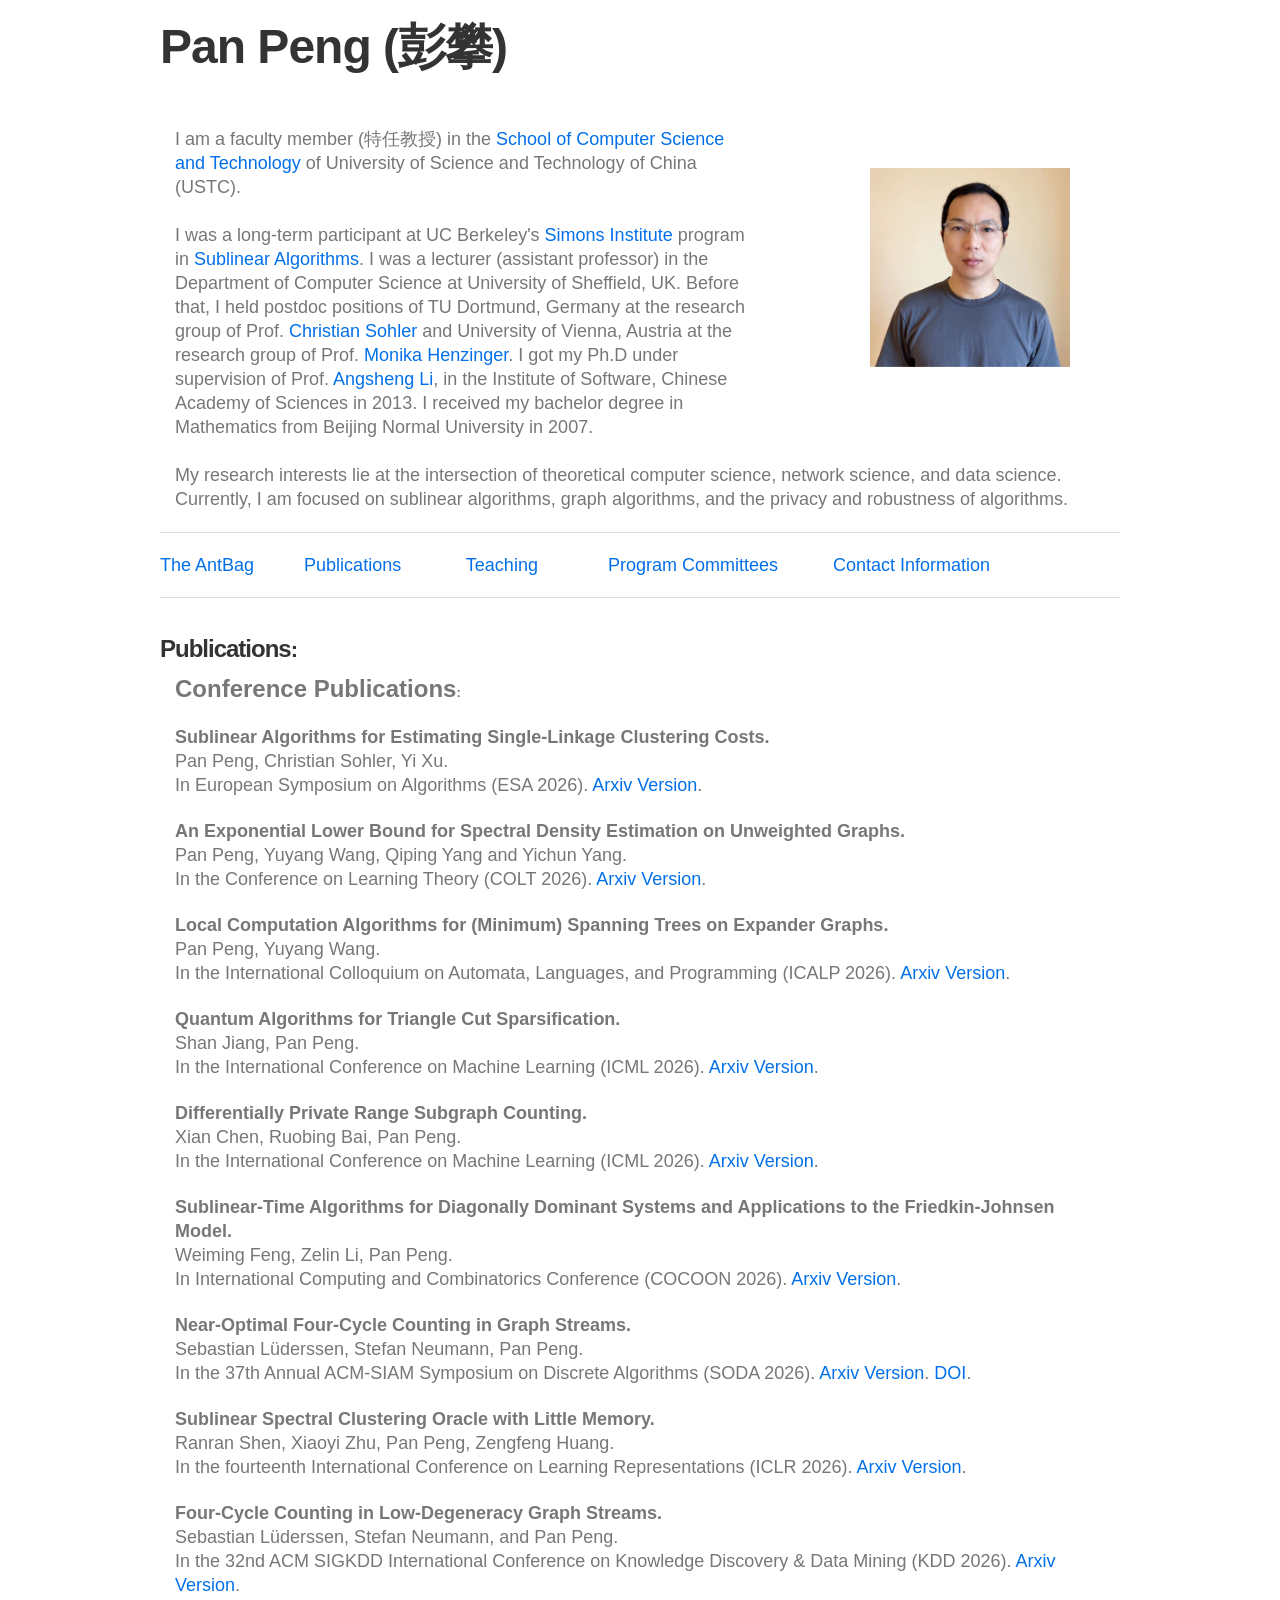
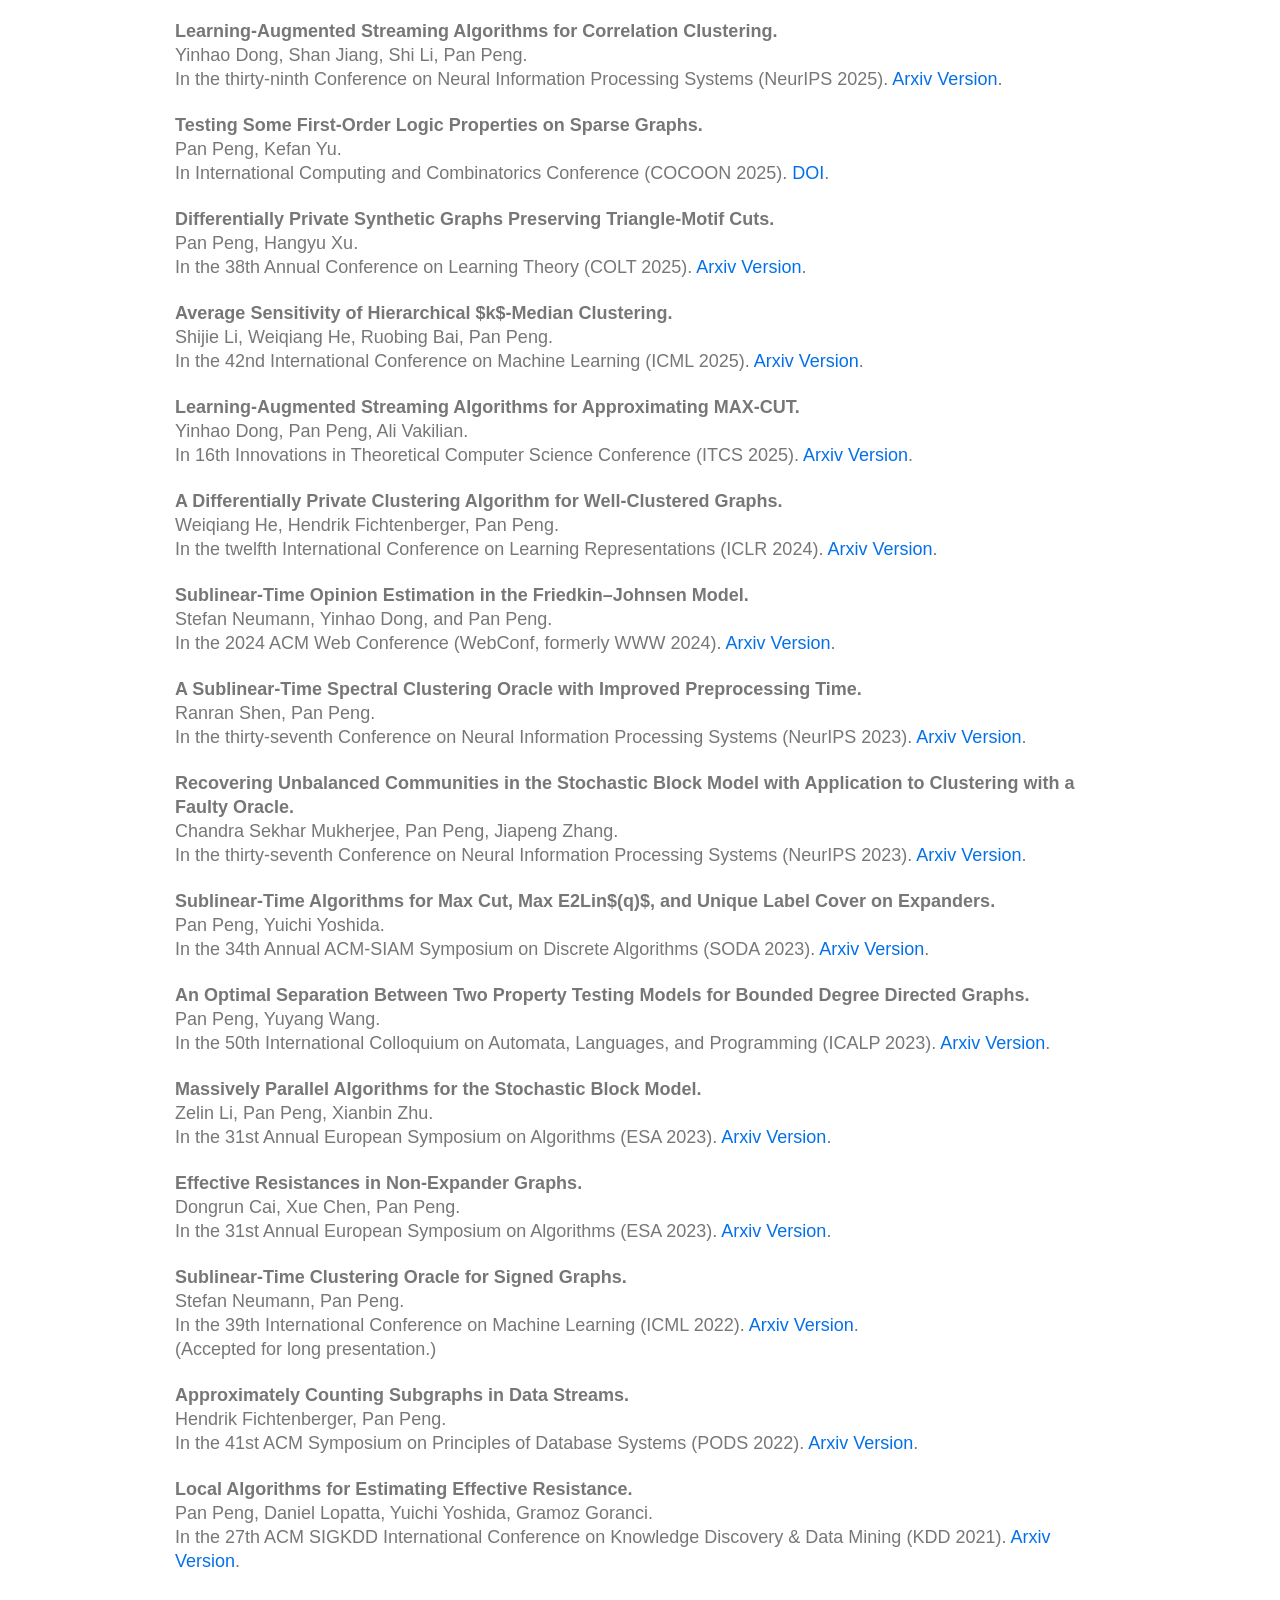
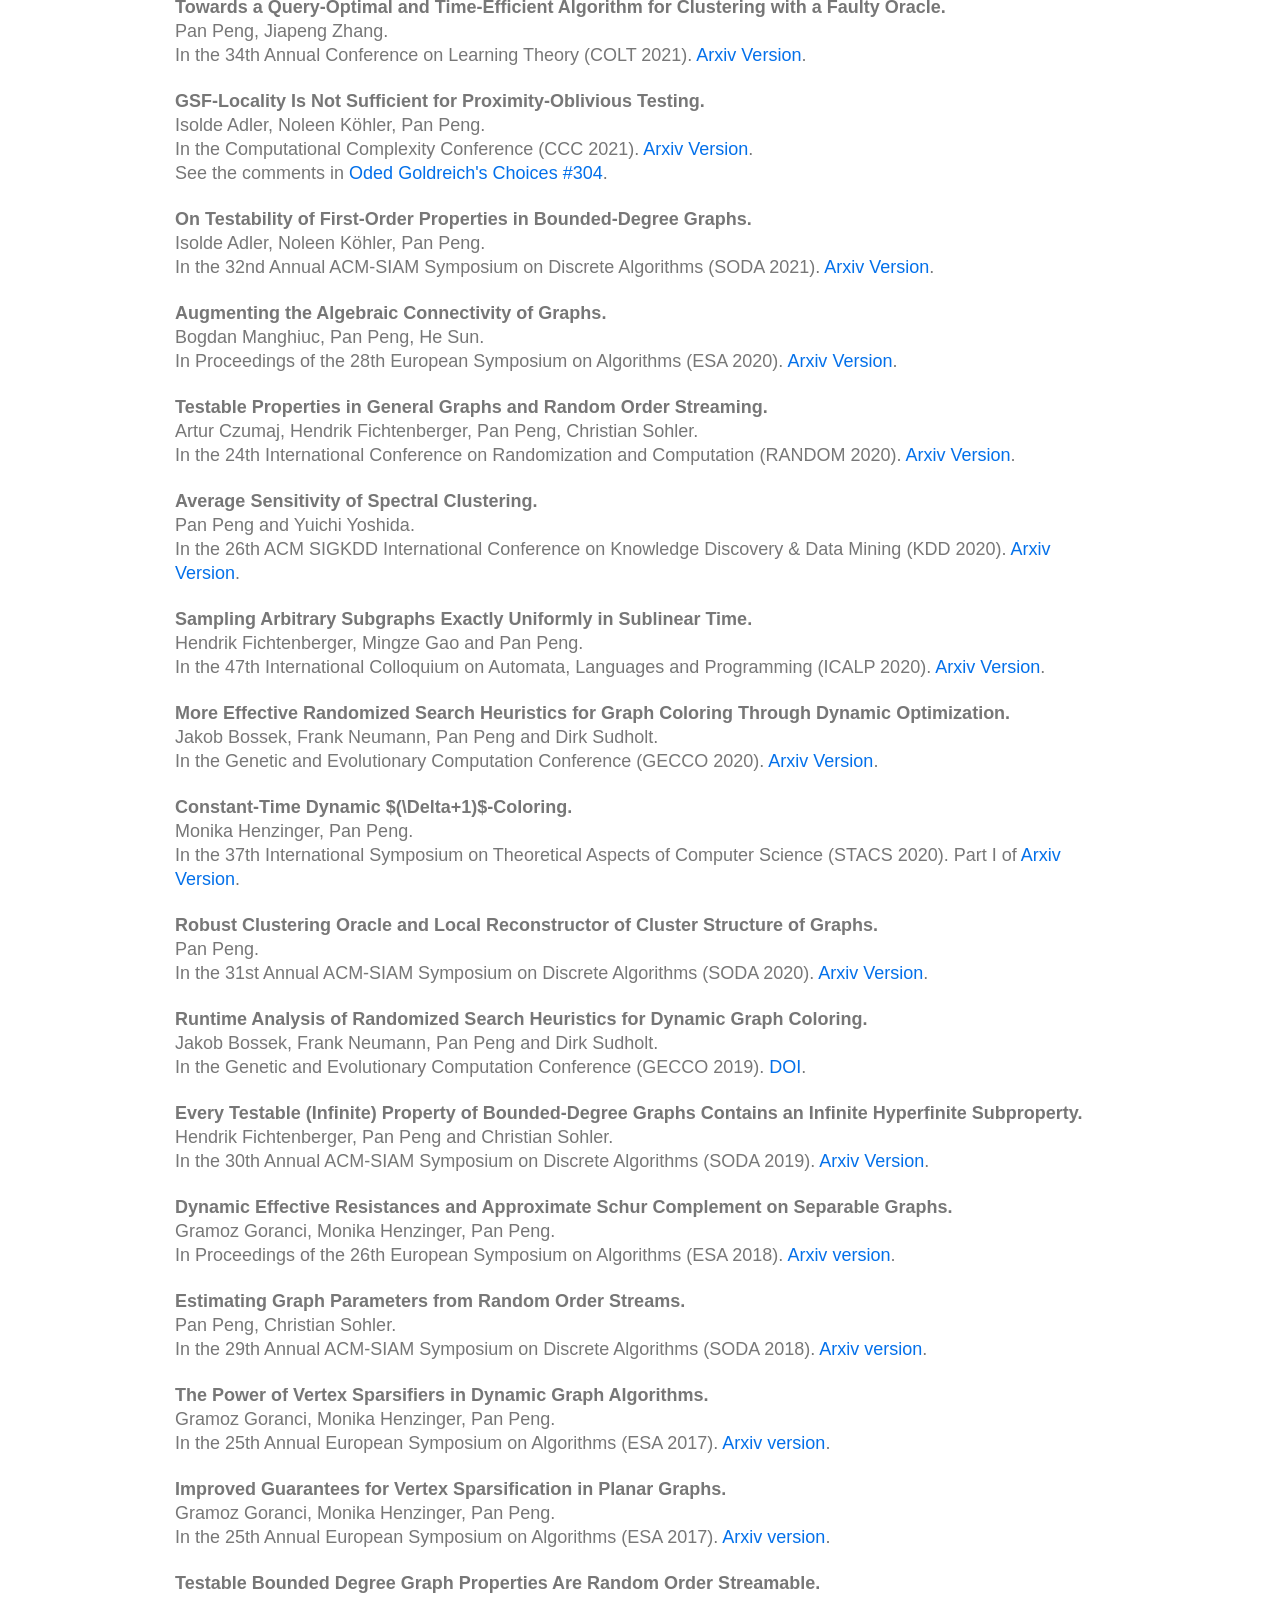
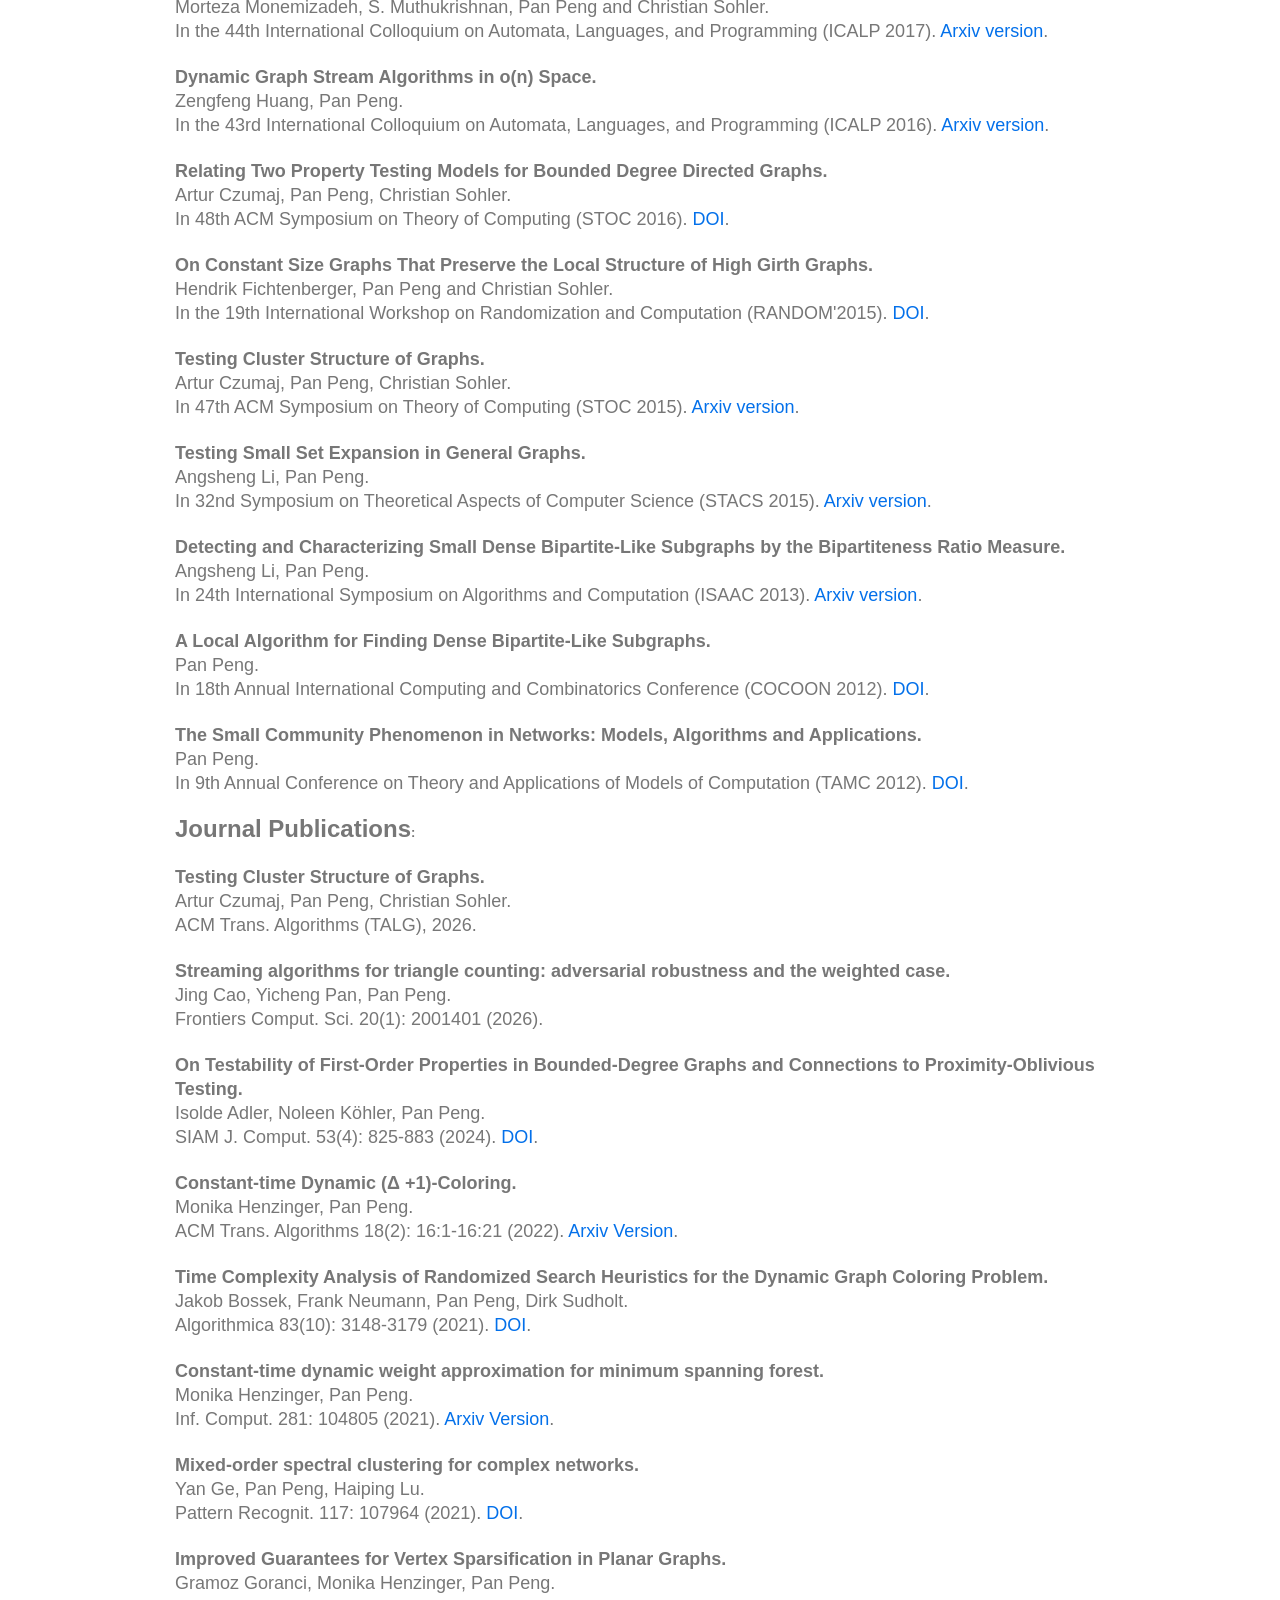
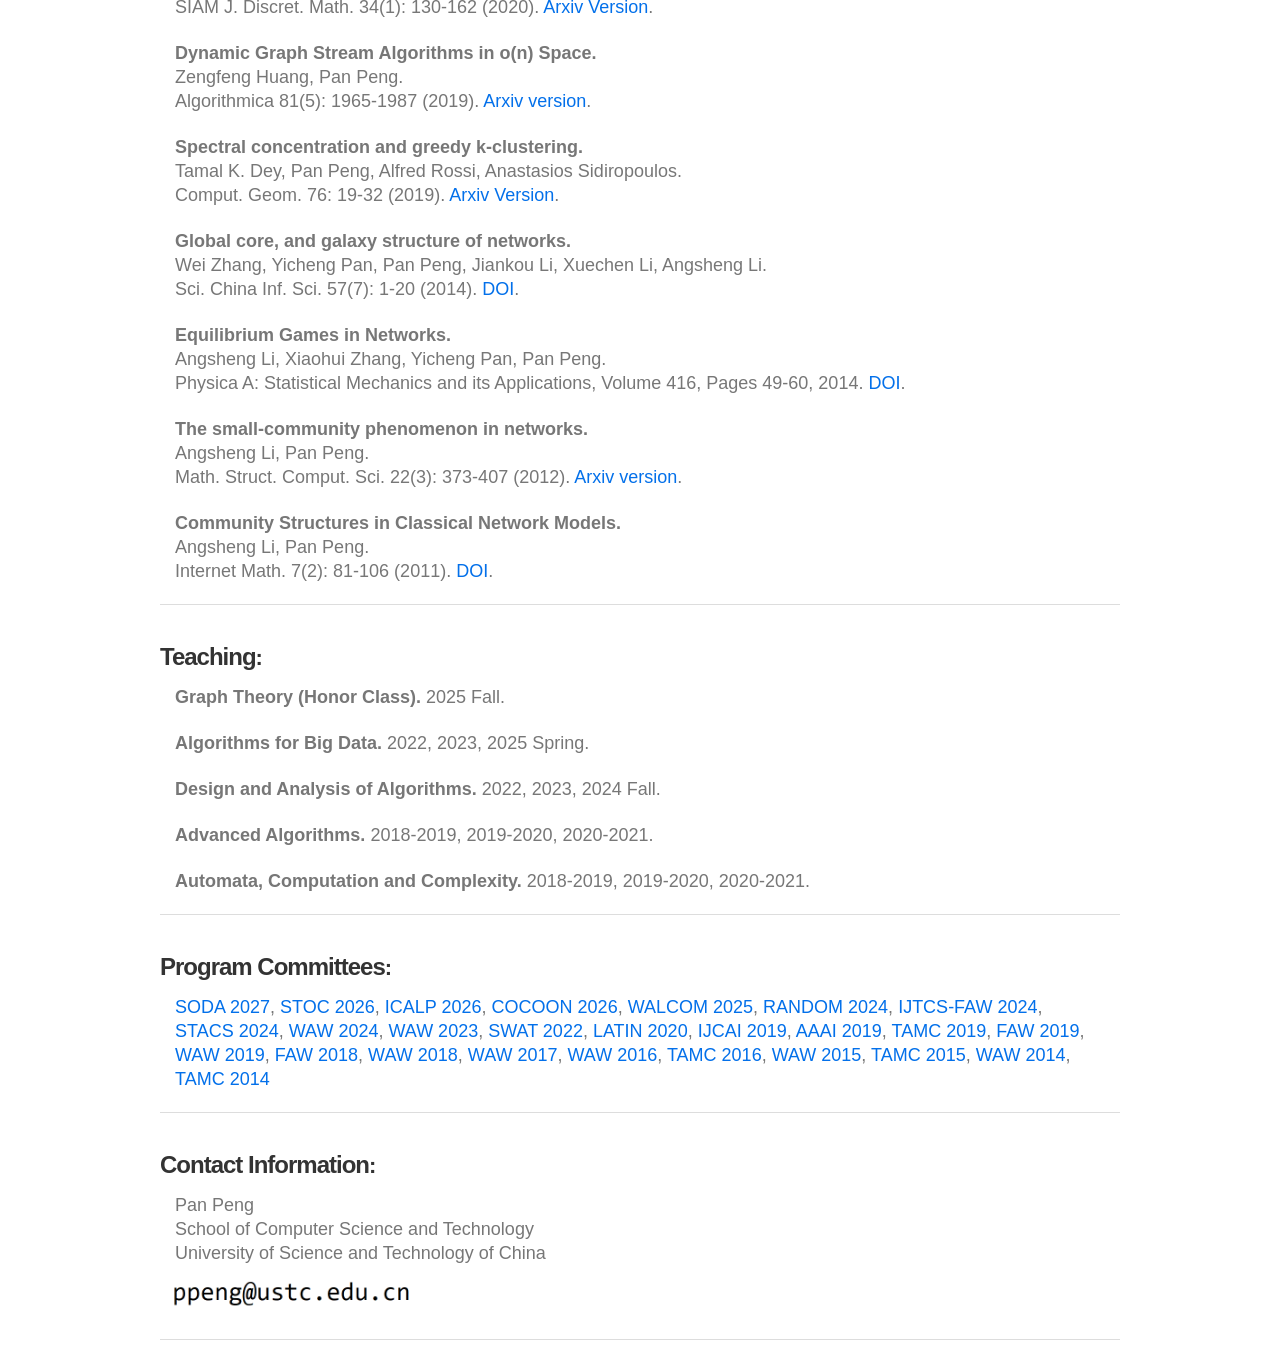
==== commit 50853bad: "Update index.html" ====
--- a/index.html
+++ b/index.html
@@ -207,28 +207,31 @@
                     <strong><font size="5">Conference Publications</font>:</strong><br><br>
 
                     <!-- 2026 -->
-                    <strong><font size="4">An Exponential Lower Bound for Spectral Density Estimation on Unweighted Graphs.</font></strong><br><font size="4">Pan Peng, Yuyang Wang, Qiping Yang and Yichun Yang.<br>In the Conference on Learning Theory (COLT 2026).</font>
+                    <strong><font size="4">Sublinear Algorithms for Estimating Single-Linkage Clustering Costs.</font></strong><br><font size="4">Pan Peng, Christian Sohler, Yi Xu.<br>In European Symposium on Algorithms (ESA 2026). <a href="https://arxiv.org/abs/2510.11547" target="_blank">Arxiv Version</a>.</font>
+<br><br>
+
+                    <strong><font size="4">An Exponential Lower Bound for Spectral Density Estimation on Unweighted Graphs.</font></strong><br><font size="4">Pan Peng, Yuyang Wang, Qiping Yang and Yichun Yang.<br>In the Conference on Learning Theory (COLT 2026). <a href="https://arxiv.org/abs/2606.28188" target="_blank">Arxiv Version</a>.</font>
 <br><br>
 
 <strong><font size="4">Local Computation Algorithms for (Minimum) Spanning Trees on Expander Graphs.</font></strong><br><font size="4">Pan Peng, Yuyang Wang.<br>In the International Colloquium on Automata, Languages, and Programming (ICALP 2026). <a href="https://arxiv.org/abs/2602.07394" target="_blank">Arxiv Version</a>.</font>
 <br><br>
 
-<strong><font size="4">Quantum Algorithms for Triangle Cut Sparsification.</font></strong><br><font size="4">Shan Jiang, Pan Peng.<br>In the International Conference on Machine Learning (ICML 2026).</font>
-<br><br>
-
-<strong><font size="4">Differentially Private Range Subgraph Counting.</font></strong><br><font size="4">Xian Chen, Ruobing Bai, Pan Peng.<br>In the International Conference on Machine Learning (ICML 2026).</font>
+<strong><font size="4">Quantum Algorithms for Triangle Cut Sparsification.</font></strong><br><font size="4">Shan Jiang, Pan Peng.<br>In the International Conference on Machine Learning (ICML 2026). <a href="https://arxiv.org/abs/2606.06287" target="_blank">Arxiv Version</a>.</font>
+<br><br>
+
+<strong><font size="4">Differentially Private Range Subgraph Counting.</font></strong><br><font size="4">Xian Chen, Ruobing Bai, Pan Peng.<br>In the International Conference on Machine Learning (ICML 2026). <a href="https://arxiv.org/abs/2606.08179" target="_blank">Arxiv Version</a>.</font>
 <br><br>
 
 <strong><font size="4">Sublinear-Time Algorithms for Diagonally Dominant Systems and Applications to the Friedkin-Johnsen Model.</font></strong><br><font size="4">Weiming Feng, Zelin Li, Pan Peng.<br>In International Computing and Combinatorics Conference (COCOON 2026). <a href="https://arxiv.org/abs/2509.13112" target="_blank">Arxiv Version</a>.</font>
 <br><br>
                     
-                    <strong><font size="4">Near-Optimal Four-Cycle Counting in Graph Streams.</font></strong><br><font size="4">Sebastian Lüderssen, Stefan Neumann, Pan Peng.<br>In the 37th Annual ACM-SIAM Symposium on Discrete Algorithms (SODA 2026). <a href="https://doi.org/10.1137/1.9781611978971.158" target="_blank">DOI</a>.</font>
-                    <br><br>
-
-                    <strong><font size="4">Sublinear Spectral Clustering Oracle with Little Memory.</font></strong><br><font size="4">Ranran Shen, Xiaoyi Zhu, Pan Peng, Zengfeng Huang.<br>In the fourteenth International Conference on Learning Representations (ICLR 2026). <a href="https://openreview.net/pdf?id=0GpolO2auw" target="_blank">Link</a>.</font>
-                    <br><br>
-
-                    <strong><font size="4">Four-Cycle Counting in Low-Degeneracy Graph Streams.</font></strong><br><font size="4">Sebastian Lüderssen, Stefan Neumann, and Pan Peng.<br>In the 32nd ACM SIGKDD International Conference on Knowledge Discovery & Data Mining (KDD 2026).</font>
+                    <strong><font size="4">Near-Optimal Four-Cycle Counting in Graph Streams.</font></strong><br><font size="4">Sebastian Lüderssen, Stefan Neumann, Pan Peng.<br>In the 37th Annual ACM-SIAM Symposium on Discrete Algorithms (SODA 2026). <a href="https://arxiv.org/abs/2604.00828" target="_blank">Arxiv Version</a>. <a href="https://doi.org/10.1137/1.9781611978971.158" target="_blank">DOI</a>.</font>
+                    <br><br>
+
+                    <strong><font size="4">Sublinear Spectral Clustering Oracle with Little Memory.</font></strong><br><font size="4">Ranran Shen, Xiaoyi Zhu, Pan Peng, Zengfeng Huang.<br>In the fourteenth International Conference on Learning Representations (ICLR 2026). <a href="https://arxiv.org/abs/2604.14981" target="_blank">Arxiv Version</a>.</font>
+                    <br><br>
+
+                    <strong><font size="4">Four-Cycle Counting in Low-Degeneracy Graph Streams.</font></strong><br><font size="4">Sebastian Lüderssen, Stefan Neumann, and Pan Peng.<br>In the 32nd ACM SIGKDD International Conference on Knowledge Discovery & Data Mining (KDD 2026). <a href="https://arxiv.org/abs/2606.17732" target="_blank">Arxiv Version</a>.</font>
                     <br><br>
 
                     <!-- 2025 -->
